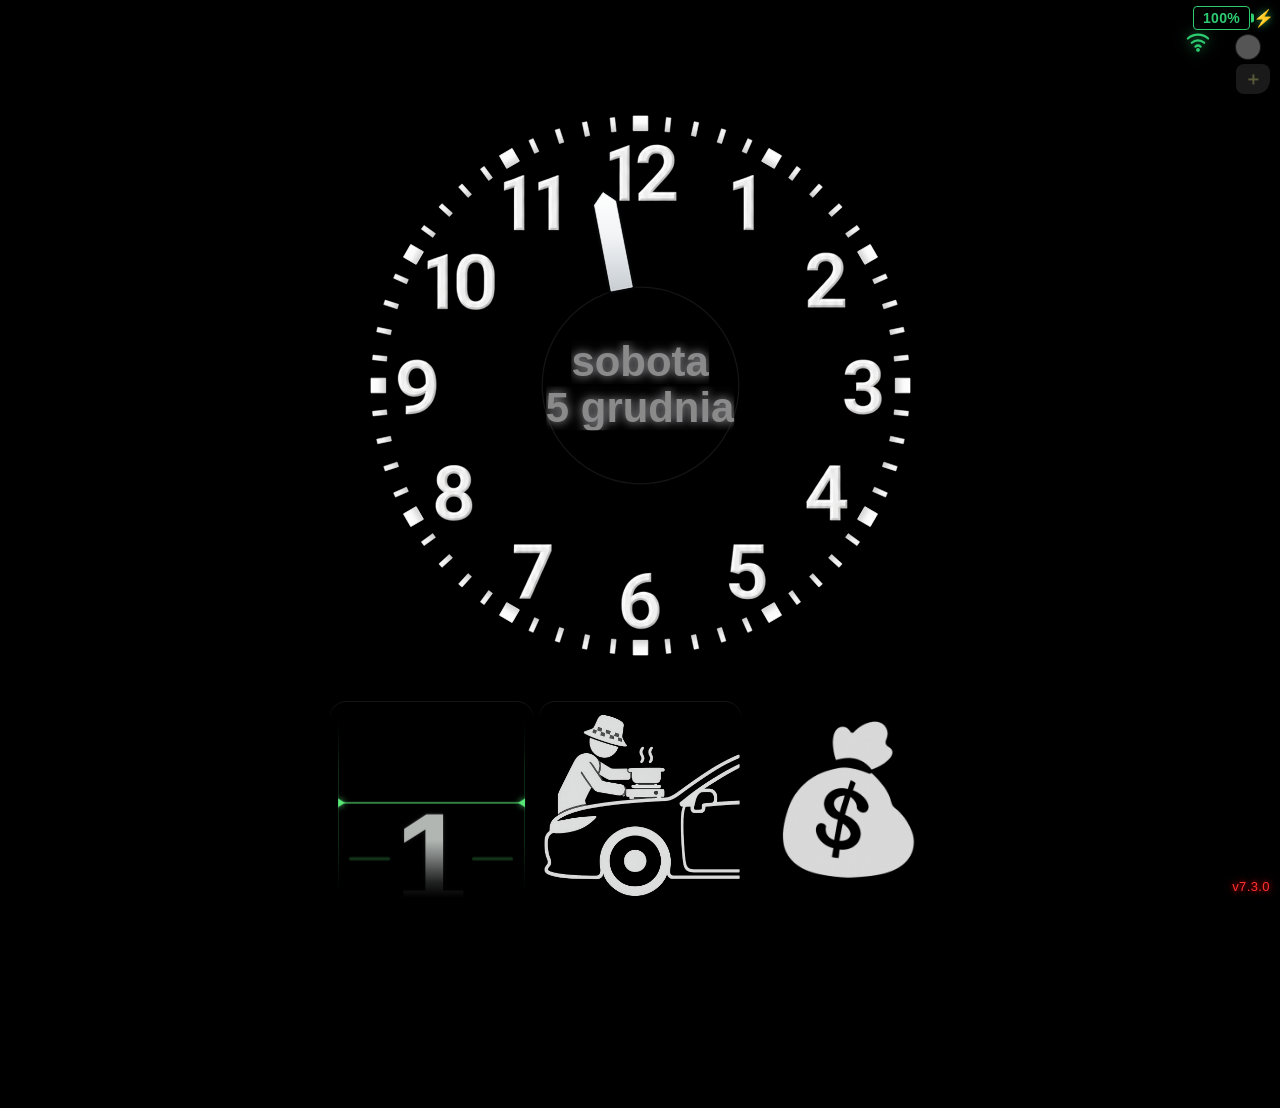
==== index.html @ d4f4380a "v7.3.0 add paired work-state bridge for Zapnij Pasy" ====
<!DOCTYPE html>
<html lang="pl">
<head>
  <meta charset="UTF-8" />
  <meta name="viewport" content="width=device-width, initial-scale=1.0, maximum-scale=1.0, user-scalable=no" />
  <title>Tarcza czasu pracy</title>
<!-- v7.3.0: based on a previously developed v:1.28 version created by another AI. -->

  <!-- PWA -->
  <link rel="manifest" href="manifest.json">
  <meta name="theme-color" content="#000000">
  <meta name="mobile-web-app-capable" content="yes">
  <meta name="apple-mobile-web-app-capable" content="yes">
  <meta name="apple-mobile-web-app-status-bar-style" content="black-translucent">
  <meta name="apple-mobile-web-app-title" content="Tarcza">
  <link rel="icon" type="image/png" sizes="192x192" href="icon-192.png">
  <link rel="icon" type="image/png" sizes="512x512" href="icon-512.png">
  <link rel="apple-touch-icon" href="icon-192.png">

  <style>
    :root{
      --bg:#000000;
      --dot:#d7d7d7;
      --dot-big:#ececec;
      --txt:#f4f4f4;
      --version:#6f6f6f;

      --hand-hour:#e8e8e8;
      --hand-minute:#b9b9b9;
      --hand-outline:rgba(0,0,0,.85);
      --dial-number:#8a8a8a;
      --dial-premium-top:#ffffff;
      --dial-premium-mid:#f1f3f5;
      --dial-premium-bottom:#c7cdd2;
      --dial-premium-edge:#fbfcfd;
      --dial-premium-shadow:rgba(0,0,0,.82);

      --work-green:#38c866;
      --no-exercise-red:#ff3838;
      --overtime-orange:#ff9a1f;
      --exercise:#e5871f;
      --break-cut:#000000;
      --forecast:#44df73;

      --btn-work-off-1:#0d3f18;
      --btn-work-off-2:#07250f;
      --btn-work-on-1:#2ac158;
      --btn-work-on-2:#17873a;
      --btn-work-over-1:#ffa335;
      --btn-work-over-2:#c96a0a;

      --btn-ex-off-1:#75410a;
      --btn-ex-off-2:#492805;
      --btn-ex-on-1:#ffaa3f;
      --btn-ex-on-2:#d87210;
      --btn-ex-alert-1:#d12727;
      --btn-ex-alert-2:#8f1717;
      --btn-ex-blink-1:#ff5a47;
      --btn-ex-blink-2:#cd2313;

      --btn-break-off-1:#72600b;
      --btn-break-off-2:#463a06;
      --btn-break-on-1:#ffe84d;
      --btn-break-on-2:#d7bc05;

      --btn-pot-off-1:#2a2a2a;
      --btn-pot-off-2:#1a1a1a;

      --btn-money-1:#f4d87a;
      --btn-money-2:#c9a03d;
      --btn-money-text:#5c3e08;

      --work-text-green:#0f431c;
      --work-text-orange:#4a2600;
      --exercise-text:#ffd39a;
      --exercise-text-alert:#ffd6d6;
      --break-text:#fff0a6;

      --red:#b11919;
      --red-dark:#5e0e0e;
      --ok:#188439;
      --ok-dark:#0f5f28;
    }

    *{ box-sizing:border-box; -webkit-tap-highlight-color:transparent; user-select:none; }
    button, .btn, .ok-btn, .cancel-btn, .delete-btn, .arrow-btn, .prov-btn, .prov-amount[data-prov], .counter-row[data-cnt], .note-sticker, .keypad button {
      touch-action: manipulation;
    }
    html,body{ margin:0; padding:0; width:100%; height:100%; background:#000; color:var(--txt); font-family:Arial, Helvetica, sans-serif; overflow:hidden; }
    body.uber-reminder-active{ background:#ff1010; }
    body{ display:flex; align-items:center; justify-content:center; }

    .app{
      width:100%; height:100%;
      display:flex; flex-direction:column;
      align-items:center; justify-content:space-between;
      padding:6px 8px 30px;
      gap:6px; position:relative; background:#000;
    }
    .app.uber-reminder-active{
      background:#ff1010;
    }

    .notes-bar{
      width:100%; height:64px; min-height:64px; max-height:64px;
      flex:0 0 64px;
      display:grid;
      grid-template-columns:repeat(auto-fill, var(--note-size, 68px));
      grid-auto-rows:minmax(calc(var(--note-size, 60px) * 1.1), max-content);
      align-items:start; align-content:start; justify-content:start;
      gap:2px;
      padding:4px 6px 4px 0;
      overflow:visible;
      position:relative;
      z-index:10;
    }
    .notes-bar::before{
      content:'';
      grid-column:1;
      grid-row:1 / span 2;
      width:var(--note-size, 68px);
      min-height:calc((var(--note-size, 60px) * 2.2) + 2px);
      visibility:hidden;
      pointer-events:none;
    }
    .note-sticker{
      flex:0 0 auto;
      width:var(--note-size, 68px);
      height:calc(var(--note-size, 60px) * 1.1);
      padding:0 4px;
      border-radius:8px 8px 14px 8px;
      display:inline-flex; align-items:center; justify-content:center;
      font-size:calc(var(--note-size, 60px) * 0.5);
      font-weight:800;
      box-shadow:0 2px 4px rgba(0,0,0,.5);
      border:none; cursor:pointer;
      transition:opacity .2s, background .2s;
      user-select:none;
      -webkit-user-select:none;
      -webkit-touch-callout:none;
    }
    .note-sticker-body{
      width:100%;
      height:100%;
      display:flex;
      align-items:center;
      justify-content:center;
      pointer-events:none;
      color:inherit;
      font:inherit;
      line-height:1.04;
      border-radius:8px 8px 14px 8px;
      padding:0 4px;
      box-shadow:0 2px 4px rgba(0,0,0,.5);
      background:#e8dda0;
    }
    .note-sticker.note-postpone-warning,
    .note-sticker.note-postpone-committed,
    .note-sticker.note-postpone-fading{
      position:relative;
      z-index:80;
      -webkit-user-drag:none;
    }
    .note-sticker.note-postpone-warning .note-sticker-body{
      background:#ff2525;
      color:#fff;
      box-shadow:
        0 0 0 4px rgba(255,255,255,.55),
        0 0 22px rgba(255,0,0,.78),
        0 2px 4px rgba(0,0,0,.5);
    }
    .note-sticker.note-postpone-committed{
      touch-action:none;
    }
    .note-sticker.note-postpone-committed .note-sticker-body{
      background:#d8d8d8;
      color:#111;
      box-shadow:
        0 0 0 2px rgba(255,255,255,.42),
        0 0 18px rgba(255,255,255,.2),
        0 2px 4px rgba(0,0,0,.5);
      transition:background-color 3s ease, color 2.7s ease, box-shadow 3s ease, opacity 3s ease;
    }
    .note-sticker.note-postpone-fading .note-sticker-body{
      background:#000;
      color:rgba(0,0,0,0);
      box-shadow:none;
      opacity:0;
    }
    .note-tomorrow-text{
      width:100%;
      text-align:center;
      font-size:calc(var(--note-size, 60px) * .28);
      font-weight:1000;
      line-height:1.02;
      color:inherit;
      text-shadow:0 1px 0 rgba(255,255,255,.35);
    }
    .note-sticker.empty{
      width:34px;
      height:30px;
      background:#1a1a1a;
      color:#5a5a3a;
      font-size:18px;
    }
    .note-add-status{
      position:absolute;
      top:58px;
      right:2px;
      z-index:2;
      pointer-events:auto;
    }
    .note-sticker.filled{
      background:transparent;
      color:#3a2c00;
      box-shadow:none;
      padding:0;
      overflow:visible;
      touch-action:none;
      -webkit-user-drag:none;
    }
    .note-sticker.alarm-blink{
      color:#fff;
    }
    .note-sticker.alarm-blink .note-sticker-body{
      background:#ff3838;
      color:#fff;
    }
    .note-sticker.note-postpone-warning.alarm-blink .note-sticker-body{
      background:#ff2525;
      color:#fff;
      box-shadow:
        0 0 0 4px rgba(255,255,255,.55),
        0 0 22px rgba(255,0,0,.78),
        0 2px 4px rgba(0,0,0,.5);
    }
    .note-sticker.note-postpone-committed.alarm-blink .note-sticker-body{
      background:#d8d8d8;
      color:#111;
      box-shadow:
        0 0 0 2px rgba(255,255,255,.42),
        0 0 18px rgba(255,255,255,.2),
        0 2px 4px rgba(0,0,0,.5);
    }
    .note-sticker.note-postpone-fading.alarm-blink .note-sticker-body{
      background:#000;
      color:rgba(0,0,0,0);
      box-shadow:none;
      opacity:0;
    }
    .note-sticker:active{ transform:scale(.96); }
    .note-sticker.note-postpone-warning:active,
    .note-sticker.note-postpone-committed:active,
    .note-sticker.note-postpone-fading:active{
      transform:none;
    }
    .note-sticker.with-time{
      width:var(--note-size, 68px);
      height:calc(var(--note-size, 60px) * 1.342);
      flex-direction:column;
      justify-content:flex-start;
      gap:2px;
      padding:5px 4px 3px;
    }
    .note-sticker.filled.with-time{
      padding:0;
    }
    .note-sticker.with-time .note-sticker-body{
      flex-direction:column;
      justify-content:flex-start;
      gap:2px;
      padding:5px 4px 3px;
    }
    .note-icon-main{
      flex:0 0 auto;
      min-width:0;
      width:100%;
      margin-top:auto;
      margin-bottom:auto;
      text-align:center;
      overflow:hidden;
      text-overflow:clip;
      white-space:nowrap;
      line-height:1.04;
    }
    .note-time-mini{
      flex:0 0 auto;
      max-width:100%;
      margin-top:0;
      transform:translateY(1px);
      font-size:calc(var(--note-size, 60px) * 0.21);
      line-height:1;
      font-weight:900;
      color:#2c2100;
      background:rgba(255,255,255,.34);
      border-radius:5px;
      padding:2px 3px;
      font-variant-numeric:tabular-nums;
    }

    .clock-wrap{
      width:min(97vw, 67vh); aspect-ratio:1/1;
      position:relative; display:flex; align-items:center; justify-content:center;
      margin:8px 0;
      z-index:1;
      isolation:isolate;
      touch-action:none;
    }
    .clock-wrap::before{
      content:'';
      position:absolute;
      left:6.5217%;
      top:6.5217%;
      width:86.9565%;
      height:86.9565%;
      border-radius:50%;
      background:#000;
      pointer-events:none;
      z-index:0;
    }
    .weather-status-icon{
      position:absolute;
      top:calc(100% - clamp(20px, 5.2vw, 28px));
      right:clamp(2px, 2.4vw, 14px);
      width:clamp(55px, 14.3vw, 75px);
      height:clamp(55px, 14.3vw, 75px);
      border:none;
      border-radius:50%;
      padding:0;
      margin:0;
      display:flex;
      align-items:center;
      justify-content:center;
      background:#000;
      color:#d9e8ff;
      opacity:0;
      transform:scale(.94);
      filter:brightness(0) drop-shadow(0 0 0 rgba(0,0,0,0));
      pointer-events:none;
      z-index:22;
      transition:opacity 2.4s ease, transform 2.4s ease, filter 2.4s ease, color .22s ease;
      touch-action:manipulation;
      appearance:none;
      -webkit-appearance:none;
    }
    .weather-status-icon.visible{
      opacity:1;
      transform:scale(1);
      filter:brightness(1) drop-shadow(0 0 10px currentColor);
      pointer-events:auto;
    }
    .weather-status-icon svg{
      width:82%;
      height:82%;
      display:block;
      overflow:visible;
    }
    .weather-status-icon .weather-stroke{
      fill:none;
      stroke:currentColor;
      stroke-width:6;
      stroke-linecap:round;
      stroke-linejoin:round;
    }
    .weather-status-icon .weather-fill{
      fill:currentColor;
    }
    .weather-status-icon .weather-soft{
      opacity:.46;
    }
    .weather-status-icon .weather-label{
      font-size:54px;
      font-weight:1000;
      fill:currentColor;
      text-anchor:middle;
      dominant-baseline:middle;
      font-family:Arial, Helvetica, sans-serif;
    }
    .weather-status-icon.weather-sun{ color:#ffd447; }
    .weather-status-icon.weather-cloud{ color:#d8dde5; }
    .weather-status-icon.weather-rain{ color:#66c8ff; }
    .weather-status-icon.weather-drizzle{ color:#82d7ff; }
    .weather-status-icon.weather-thunder{ color:#ffd43b; }
    .weather-status-icon.weather-snow{ color:#f2fbff; }
    .weather-status-icon.weather-fog{ color:#bcc4cc; }
    .weather-status-icon.weather-unknown{ color:#9aa3ad; }
    .uber-reminder-zone{
      position:absolute;
      left:0;
      top:0;
      width:0;
      height:0;
      border:none;
      border-radius:12px;
      padding:0;
      margin:0;
      background:transparent;
      color:#fff;
      z-index:18;
      display:block;
      opacity:1;
      pointer-events:auto;
      touch-action:manipulation;
      overflow:visible;
      outline:none;
      appearance:none;
      -webkit-appearance:none;
    }
    .uber-reminder-zone.blocked{
      pointer-events:none;
    }
    .uber-reminder-zone[hidden]{
      display:none;
    }
    .uber-reminder-confirm-target{
      display:none;
      position:absolute;
      left:50%;
      top:50%;
      width:var(--uber-target-size, 96px);
      height:var(--uber-target-size, 96px);
      transform:translate(-50%,-50%);
      align-items:center;
      justify-content:center;
      border-radius:50%;
      overflow:hidden;
      pointer-events:none;
    }
    .uber-reminder-zone.arming .uber-reminder-confirm-target{
      display:flex;
    }
    .uber-reminder-letter{
      position:relative;
      z-index:1;
      font-size:calc(var(--uber-target-size, 96px) * .74);
      line-height:1;
      font-weight:1000;
      color:#fff;
      text-shadow:0 0 12px rgba(255,255,255,.8), 0 0 24px rgba(255,255,255,.38);
    }
    .uber-reminder-confirm-target::after{
      content:'';
      position:absolute;
      inset:0;
      z-index:2;
      background:conic-gradient(from -90deg, #000 0deg var(--uber-progress-angle, 0deg), transparent var(--uber-progress-angle, 0deg) 360deg);
      border-radius:50%;
      pointer-events:none;
    }
    .clock-svg{ width:100%; height:100%; display:block; overflow:visible; }
    .clock-svg-base{
      position:relative;
      z-index:1;
    }
    .clock-svg-intermediate{
      position:absolute;
      inset:0;
      pointer-events:none;
      z-index:15;
    }
    .clock-svg-barrier{
      position:absolute;
      inset:0;
      pointer-events:none;
      z-index:25;
    }
    /* The existing hand stays above the fixed hour numerals. */
    .clock-svg-overlay{
      position:absolute;
      inset:0;
      pointer-events:none;
      z-index:30;
    }
    .clock-center{
      position:absolute; inset:0;
      display:flex; align-items:center; justify-content:center;
      pointer-events:none;
      z-index:20;
    }
    .clock-face{ width:75%; height:75%; border-radius:50%; position:relative; container-type:inline-size; }
    .dial-original-numerals{
      position:absolute; left:50%; top:50%;
      width:87.5034%; height:87.5034%;
      transform:translate(-50%,-50%);
      object-fit:contain;
      pointer-events:none;
    }
    .dial-marker{
      fill:url(#dialMarkerSurface);
      stroke:#fff;
      stroke-linejoin:miter;
      shape-rendering:geometricPrecision;
    }
    .dial-marker-minute{ stroke-width:.35; }
    .dial-marker-hour{ stroke-width:.5; }
    @keyframes barrierLightBlink{
      0%,49.99%{ opacity:var(--barrier-light-on, .95); }
      50%,100%{ opacity:var(--barrier-light-off, .1); }
    }
    @keyframes countdownColonBlink{
      0%,49.99%{ opacity:1; }
      50%,100%{ opacity:.12; }
    }
    @keyframes countdownValueBlink{
      0%,49.99%{ opacity:1; }
      50%,100%{ opacity:0; }
    }

    .controls{
      width:min(96vw, 620px);
      display:grid; grid-template-columns:repeat(3, 1fr);
      grid-auto-rows:auto; column-gap:6px; row-gap:2px;
      align-items:end;
      position:relative;
    }
    .work-btn{ order:1; }
    .pot-btn{ order:2; }
    .money-btn{ order:3; }
    .exercise-btn{ order:4; }
    .break-btn{ order:5; }
    .coin-btn{ order:6; }
    .controls.results-ended .pot-btn{
      display:none;
    }
    .controls.results-ended .money-btn{
      grid-column:2 / span 2;
      grid-row:1;
      width:100%;
      aspect-ratio:2/1;
      align-self:end;
      overflow:visible;
      z-index:4;
      background:#000 !important;
      box-shadow:none;
    }
    /* Moduł 2 (ćwiczenia) wystaje w górę o połowę swojej wysokości - mieści 4 rzędy kół */
    .exercise-btn{
    /* v6.6.0: matches the size and baseline of the other top-row buttons. */
      aspect-ratio:1/1 !important;
      align-self:end;
    }
    .btn.driving-focus-fade-target,
    .date-work-start.driving-focus-fade-target{
      transition:opacity 5s ease, filter 5s ease, box-shadow 5s ease, background-color 5s ease, color 5s ease, text-shadow 5s ease;
    }
    .driving-focus-fade-target.driving-focus-instant-restore{
      transition:none !important;
    }
    .driving-focus-fade-target.driving-focus-faded{
      opacity:.025 !important;
      filter:brightness(0) saturate(0);
      box-shadow:none !important;
    }
    .date-work-start.driving-focus-faded{
      opacity:.02 !important;
      color:rgba(0,0,0,0);
      text-shadow:none;
    }
    .controls.results-ended.results-no-breaks .exercise-btn,
    .controls.results-ended.results-no-breaks .break-btn{
      opacity:.025 !important;
      filter:brightness(0) saturate(0);
      box-shadow:none !important;
      background:#000 !important;
      color:#000 !important;
      text-shadow:none !important;
    }

    @media (orientation: landscape) and (max-height:620px) and (pointer:coarse){
      .app{
        display:grid;
        grid-template-columns:auto minmax(0, 1.06fr) minmax(142px, 23vw);
        grid-template-rows:100%;
        align-items:center;
        justify-items:center;
        justify-content:stretch;
        gap:6px;
        padding:4px 6px;
      }
      .notes-bar{
        grid-column:3;
        grid-row:1;
        width:100%;
        height:100%;
        min-height:0;
        max-height:none;
        align-self:stretch;
        justify-self:stretch;
        display:flex;
        flex-direction:column;
        flex-wrap:nowrap;
        align-items:flex-start;
        align-content:flex-start;
        justify-content:flex-start;
        gap:4px;
        overflow-y:auto;
        overflow-x:hidden;
        padding:54px 6px 8px;
      }
      .notes-bar::before{
        display:none;
      }
      .notes-bar .note-sticker{
        flex:0 0 auto;
      }
      .clock-wrap{
        grid-column:2;
        grid-row:1;
        width:min(100%, calc(100vh - 8px));
        max-width:calc(100vh - 8px);
        margin:0;
        align-self:center;
        justify-self:center;
      }
      .controls{
        grid-column:1;
        grid-row:1;
        width:min(31vw, calc((100vh - 18px) * .66));
        min-width:160px;
        max-width:calc((100vh - 18px) * .66);
        align-self:center;
        justify-self:start;
        display:grid;
        grid-template-columns:repeat(2, minmax(0, 1fr));
        grid-auto-rows:auto;
        gap:5px;
        align-items:stretch;
      }
      .controls:not(.results-ended) .btn{
        width:100%;
        min-height:0;
        align-self:stretch;
      }
      .controls:not(.results-ended) .work-btn{ grid-column:1; grid-row:1; }
      .controls:not(.results-ended) .exercise-btn{ grid-column:1; grid-row:2; }
      .controls:not(.results-ended) .coin-btn{ grid-column:1; grid-row:3; }
      .controls:not(.results-ended) .pot-btn{ grid-column:2; grid-row:1; }
      .controls:not(.results-ended) .break-btn{ grid-column:2; grid-row:2; }
      .controls:not(.results-ended) .money-btn{ grid-column:2; grid-row:3; }
      .controls.results-ended{
        grid-template-columns:repeat(3, minmax(0, 1fr));
        grid-template-rows:repeat(3, minmax(0, 1fr));
        width:min(34vw, calc((100vh - 18px) * .86));
        max-width:calc((100vh - 18px) * .86);
        align-self:center;
        align-content:center;
      }
      .controls.results-ended .btn{
        min-height:0;
        width:100%;
      }
      .controls.results-ended .work-btn{
        grid-column:1;
        grid-row:3;
        align-self:end;
      }
      .controls.results-ended .money-btn{
        grid-column:1 / span 2;
        grid-row:1;
        align-self:start;
        justify-self:start;
        width:100%;
        transform:none;
      }
      .controls.results-ended .coin-btn{
        grid-column:1;
        grid-row:2;
        align-self:start;
        justify-self:start;
      }
      .controls.results-ended #moneyTop{
        position:absolute;
        left:0;
        right:0;
        bottom:0;
        height:100%;
      }
      .controls.results-ended #moneyBot{
        position:absolute;
        right:0;
        bottom:0;
        width:50%;
        height:50%;
        transform:translateY(calc(100% + 5px));
      }
      .controls.results-ended .post-work-verify{
        left:0;
        bottom:0;
        width:50%;
        height:50%;
        transform:translateY(calc(100% + 5px));
      }
      .controls.results-ended #moneyTop .money-cell-text{
        font-size:clamp(30px, 7.4vw, 58px);
      }
      .controls.results-ended #moneyTop .money-cell-text.money-digits-4{
        font-size:clamp(28px, 6.6vw, 52px);
      }
      .controls.results-ended .coin-cell-text{
        font-size:clamp(24px, 5.6vw, 38px);
      }
      .weather-status-icon{
        top:auto;
        right:clamp(-2px, 1.8vh, 10px);
        bottom:clamp(18px, 5.2vh, 30px);
        width:clamp(44px, 13vh, 65px);
        height:clamp(44px, 13vh, 65px);
      }
    }

    /* Data pod zegarem (zmiana 11) */
    .date-display{
      width:100%;
      text-align:center;
      font-size:clamp(24px, 6.4vw, 36px);
      font-weight:800;
      color:var(--dial-number);
      letter-spacing:.5px;
      padding:0;
      line-height:1;
      text-shadow:
        0 0 8px rgba(220,220,225,.55),
        0 0 16px rgba(200,200,210,.35),
        0 0 24px rgba(180,180,200,.2);
    }

    /* Wspólna grupa statusu baterii i Internetu */
    .battery-status-group{
      position:fixed;
      top:6px;
      right:8px;
      z-index:20;
      width:max-content;
      pointer-events:none;
    }
    .battery-indicator{
      position:relative;
      z-index:1;
      padding:3px 9px;
      border:1.5px solid #2ecc71;
      border-radius:4px;
      color:#2ecc71;
      font-size:14px;
      font-weight:800;
      letter-spacing:.3px;
      background:rgba(0,0,0,.4);
      min-width:48px;
      text-align:center;
      pointer-events:none;
      transition:transform .18s ease;
    }
    .battery-indicator.charging{
      transform:translateX(-22px);
    }
    .battery-indicator::after{
      content:'';
      position:absolute;
      top:50%;
      right:-5px;
      transform:translateY(-50%);
      width:3px; height:9px;
      background:#2ecc71;
      border-radius:0 2px 2px 0;
    }
    .battery-indicator::before{
      content:'\26A1';
      position:absolute;
      top:50%;
      right:-25px;
      transform:translateY(-50%);
      color:#2ecc71;
      font-size:17px;
      font-weight:900;
      line-height:1;
      opacity:0;
      text-shadow:0 0 8px rgba(46,204,113,.78);
      pointer-events:none;
    }
    .battery-indicator.charging::before{
      opacity:1;
    }
    .battery-indicator.low.charging::before{
      color:#2ecc71;
      text-shadow:0 0 8px rgba(46,204,113,.78);
    }
    .internet-indicator{
      position:absolute;
      top:100%;
      right:38px;
      z-index:0;
      width:28px;
      height:24px;
      color:#2ecc71;
      opacity:0;
      pointer-events:none;
      transition:opacity 8s ease, color .18s ease, filter .18s ease, transform .18s ease;
      filter:drop-shadow(0 0 7px rgba(46,204,113,.72));
    }
    .internet-indicator.battery-charging{
      transform:translateX(-22px);
    }
    .internet-indicator svg{
      display:block;
      width:100%;
      height:100%;
      overflow:visible;
    }
    .internet-indicator .wifi-line{
      fill:none;
      stroke:currentColor;
      stroke-width:2.8;
      stroke-linecap:round;
      stroke-linejoin:round;
    }
    .internet-indicator .wifi-dot{
      fill:currentColor;
    }
    .internet-indicator .wifi-cross{
      opacity:0;
      transition:opacity .14s ease;
    }
    .internet-indicator.checking{
      color:#6f6f6f;
      opacity:.38;
      filter:drop-shadow(0 0 4px rgba(255,255,255,.18));
    }
    .internet-indicator.online{
      color:#2ecc71;
      opacity:1;
      filter:drop-shadow(0 0 7px rgba(46,204,113,.72));
    }
    .internet-indicator.online.faded{
      opacity:0;
      color:#050505;
      filter:drop-shadow(0 0 0 rgba(0,0,0,0));
    }
    .internet-indicator.offline{
      color:#ff3838;
      opacity:1;
      filter:drop-shadow(0 0 8px rgba(255,56,56,.86));
      transition:opacity .12s ease, color .12s ease, filter .12s ease, transform .18s ease;
    }
    .internet-indicator.offline .wifi-cross{
      opacity:1;
    }
    .auto-sync-indicator{
      --auto-sync-scheduled-orange:#ff7a00;
      --auto-sync-progress-angle:0deg;
      --auto-sync-retry-angle:360deg;
      position:fixed;
      top:35px;
      right:20px;
      z-index:90;
      width:24px;
      height:24px;
      border-radius:50%;
      background:#555;
      box-shadow:0 0 0 1px rgba(255,255,255,.1), 0 0 8px rgba(0,0,0,.65);
      border:none;
      padding:0;
      cursor:pointer;
      display:flex;
      align-items:center;
      justify-content:center;
      color:#dff8ff;
      font-size:18px;
      line-height:1;
      opacity:1;
      transition:opacity 4s ease, background-color 4s ease, box-shadow 4s ease;
    }
    .auto-sync-indicator.on{
      background:#2ecc71;
      box-shadow:0 0 0 1px rgba(46,204,113,.35), 0 0 14px rgba(46,204,113,.55);
    }
    .auto-sync-indicator.on.green-faded{
      opacity:.06;
      background:#020402;
      box-shadow:none;
    }
    .auto-sync-indicator.checking{
      opacity:1;
      background:#f4d03f;
      animation:autoSyncBlink .7s infinite alternate;
    }
    .auto-sync-indicator.scheduled{
      opacity:1;
      background-color:var(--auto-sync-scheduled-orange);
      background:
        conic-gradient(
          from -90deg,
          #000 0deg var(--auto-sync-progress-angle),
          var(--auto-sync-scheduled-orange) var(--auto-sync-progress-angle) 360deg
        );
      box-shadow:
        0 0 0 1px rgba(255,154,31,.55),
        0 0 12px rgba(255,122,0,.95),
        0 0 24px rgba(255,122,0,.68);
    }
    .auto-sync-indicator.downloading{
      opacity:1;
      background:#ff3333;
      animation:autoSyncBlink .45s infinite alternate;
    }
    .auto-sync-indicator.applied{
      opacity:1;
      background:#e02020;
      width:26px;
      height:26px;
      box-shadow:0 0 0 1px rgba(255,80,80,.35), 0 0 10px rgba(255,0,0,.7);
    }
    .auto-sync-indicator.frozen{
      opacity:1;
      width:34px;
      height:34px;
      background:transparent;
      box-shadow:none;
      font-size:30px;
      text-shadow:0 0 8px rgba(120,220,255,.95), 0 0 14px rgba(255,255,255,.4);
    }
    .auto-sync-mini-spinner,
    .auto-sync-retry-countdown{
      position:absolute;
      right:-8px;
      bottom:-5px;
      width:16px;
      height:16px;
      border-radius:50%;
      pointer-events:none;
    }
    .auto-sync-mini-spinner{
      border:2px solid rgba(255,255,255,.22);
      border-top-color:#fff;
      border-right-color:#fff;
      box-shadow:0 0 8px rgba(255,255,255,.45);
      animation:autoSyncMiniSpin .72s linear infinite;
    }
    .auto-sync-retry-countdown{
      background:
        conic-gradient(
          from -90deg,
          #ff7a00 0deg var(--auto-sync-retry-angle),
          rgba(0,0,0,.88) var(--auto-sync-retry-angle) 360deg
        );
      box-shadow:0 0 0 1px rgba(255,154,31,.55), 0 0 8px rgba(255,122,0,.85);
    }
    .auto-sync-retry-countdown::after{
      content:'';
      position:absolute;
      inset:4px;
      border-radius:50%;
      background:#050505;
    }
    .auto-sync-retry-label{
      position:absolute;
      left:50%;
      bottom:-18px;
      transform:translateX(-50%);
      color:#ffb35c;
      font-size:8px;
      font-weight:900;
      line-height:1;
      text-shadow:0 0 6px rgba(255,122,0,.9);
      white-space:nowrap;
      pointer-events:none;
    }
    @keyframes autoSyncMiniSpin{
      to{ transform:rotate(360deg); }
    }
    @keyframes autoSyncBlink{
      from{ opacity:.35; transform:scale(.9); }
      to{ opacity:1; transform:scale(1.18); }
    }
    .battery-indicator.low{
      color:#ff3838;
      border-color:#ff3838;
    }
    .battery-indicator.low::after{
      background:#ff3838;
    }
    .btn{
      position:relative; border:none; border-radius:16px;
      aspect-ratio:1/1; min-height:84px;
      box-shadow: inset 0 1px 0 rgba(255,255,255,.08),
                  inset 0 -12px 16px rgba(0,0,0,.34),
                  0 0 0 1px rgba(0,0,0,.55);
      color:#fff; overflow:hidden;
      appearance:none; -webkit-appearance:none; background:#111;
    }
    .btn:active{ transform:scale(.985); }
    .btn.empty-slot{ background:#0a0a0a; box-shadow:inset 0 0 0 1px #1a1a1a; pointer-events:none; opacity:.3; }
    .early-month-module{
      position:absolute;
      left:calc((100% - 12px) / 3 + 6px);
      top:0;
      width:calc(((100% - 12px) / 3) * 2 + 6px);
      height:100%;
      z-index:12;
      display:flex;
      flex-direction:column;
      overflow:hidden;
      border:none;
      border-radius:18px;
      padding:0;
      background:#000;
      color:#f5f5f5;
      box-shadow:inset 0 0 0 1px rgba(255,255,255,.05), 0 0 28px rgba(255,216,72,.16);
      opacity:0;
      pointer-events:none;
      transform:scale(.985);
      transition:opacity .9s ease, transform .9s ease, box-shadow .9s ease;
    }
    .early-month-module.visible{
      opacity:1;
      pointer-events:auto;
      transform:scale(1);
    }
    .early-month-module.fading{
      opacity:0;
      pointer-events:none;
      transform:scale(.985);
      box-shadow:none;
    }
    .early-month-content{
      flex:1 1 auto;
      min-height:0;
      display:flex;
      flex-direction:column;
      align-items:center;
      justify-content:center;
      gap:4px;
      padding:10px 8px 8px;
      text-align:center;
    }
    .early-month-icon{
      font-size:clamp(48px, 18vw, 96px);
      line-height:1;
      filter:drop-shadow(0 0 10px rgba(255,216,72,.34));
    }
    .early-month-days{
      font-size:clamp(34px, 12vw, 72px);
      line-height:.95;
      font-weight:1000;
      color:#ffdc4c;
      text-shadow:0 0 10px rgba(255,216,72,.48), 0 0 20px rgba(255,180,0,.22);
      font-variant-numeric:tabular-nums;
    }
    .early-month-title{
      font-size:clamp(18px, 5.2vw, 32px);
      line-height:1.08;
      font-weight:1000;
      letter-spacing:.4px;
      text-transform:uppercase;
      color:#f2f2f2;
      text-shadow:0 0 10px rgba(255,255,255,.22);
    }
    .early-month-subtitle{
      max-width:96%;
      font-size:clamp(13px, 3.4vw, 20px);
      line-height:1.15;
      font-weight:850;
      color:#a6a6a6;
      overflow-wrap:anywhere;
    }
    .early-month-actions{
      flex:0 0 38%;
      min-height:86px;
      display:grid;
      grid-template-columns:1fr 1fr;
      gap:0;
      border-top:1px solid rgba(255,255,255,.08);
    }
    .early-month-action{
      border:none;
      border-radius:0;
      padding:6px 5px;
      color:#fff;
      font-size:clamp(14px, 4vw, 24px);
      line-height:1.08;
      font-weight:1000;
      letter-spacing:.2px;
      text-transform:uppercase;
      display:flex;
      align-items:center;
      justify-content:center;
      text-align:center;
      white-space:normal;
      appearance:none;
      -webkit-appearance:none;
    }
    .early-month-action.create{
      background:linear-gradient(180deg,#16933e,#07591f);
      box-shadow:inset 0 1px 0 rgba(255,255,255,.16), inset 0 -14px 18px rgba(0,0,0,.28);
    }
    .early-month-action.tomorrow{
      background:linear-gradient(180deg,#c91d1d,#7f0e0e);
      box-shadow:inset 0 1px 0 rgba(255,255,255,.14), inset 0 -14px 18px rgba(0,0,0,.3);
    }
    .early-month-module.busy .early-month-action{
      filter:brightness(.55);
      pointer-events:none;
    }
    .early-month-module.success{
      box-shadow:inset 0 0 0 1px rgba(70,255,126,.22), 0 0 28px rgba(46,204,113,.24);
    }
    .early-month-module.error{
      box-shadow:inset 0 0 0 1px rgba(255,70,70,.28), 0 0 28px rgba(255,20,20,.22);
    }
    @media (orientation: landscape) and (max-height:620px) and (pointer:coarse){
      .early-month-module{ display:none !important; }
    }

    /* === v1.12: long-press progress ring === */
    .btn .lp-ring{
      position:absolute; inset:0;
      border-radius:16px;
      pointer-events:none;
      z-index:6;
      opacity:0;
      box-shadow:inset 0 0 0 0 rgba(255,255,255,0.85);
      transition:opacity .15s ease;
    }
    .btn.lp-active .lp-ring{
      opacity:1;
      animation:lpFill 3s linear forwards;
    }
    @keyframes lpFill{
      0%   { box-shadow:inset 0 0 0 0px rgba(80,200,255,0.0); }
      30%  { box-shadow:inset 0 0 0 3px rgba(80,200,255,0.55); }
      60%  { box-shadow:inset 0 0 0 5px rgba(120,220,255,0.75); }
      100% { box-shadow:inset 0 0 0 8px rgba(255,255,255,0.95); }
    }
    .hold-warning-shake{
      animation:holdWarningShake .18s linear infinite;
      will-change:transform;
    }
    @keyframes holdWarningShake{
      0%   { transform:translate3d(0,0,0) rotate(0deg); }
      12%  { transform:translate3d(-3px,2px,0) rotate(-.35deg); }
      24%  { transform:translate3d(3px,-2px,0) rotate(.35deg); }
      36%  { transform:translate3d(-2px,-3px,0) rotate(-.25deg); }
      48%  { transform:translate3d(2px,3px,0) rotate(.25deg); }
      60%  { transform:translate3d(-3px,0,0) rotate(-.3deg); }
      72%  { transform:translate3d(3px,1px,0) rotate(.3deg); }
      84%  { transform:translate3d(-1px,3px,0) rotate(-.2deg); }
      100% { transform:translate3d(0,0,0) rotate(0deg); }
    }

    /* === v1.12: edit-mini przekształcony w nieklikalną etykietę "✎ 3s" === */
    .edit-hint{
      position:absolute; top:6px; right:6px;
      font-size:11px; font-weight:800;
      color:rgba(255,255,255,.55);
      background:rgba(0,0,0,.28);
      padding:2px 6px;
      border-radius:6px;
      z-index:5;
      pointer-events:none;
      letter-spacing:.5px;
    }

    /* === v1.12: przycisk START/STOP - podział pionowy === */
    .work-split{
      position:absolute; inset:0;
      display:block;
      z-index:2;
      pointer-events:none;
    }
    .work-left{
      display:none;
    }
    .work-time-top{
      position:absolute;
      top:7px;
      left:8px;
      z-index:3;
      font-size:clamp(16px, 4.2vw, 22px);
      font-weight:900;
      color:rgba(255,255,255,.95);
      letter-spacing:-.5px;
      text-shadow:0 1px 0 rgba(0,0,0,.3);
    }
    .work-time-bot{
      position:absolute;
      top:7px;
      right:8px;
      z-index:3;
      font-size:clamp(16px, 4.2vw, 22px);
      font-weight:900;
      color:rgba(255,255,255,.85);
      letter-spacing:-.5px;
      text-align:right;
    }
    .work-icon-row{
      display:none;
    }
    /* Rolka odhaczająca godziny */
    .work-right{
      position:absolute;
      inset:0;
      padding:0;
    }
    .work-roller{
      position:absolute;
      top:50%; left:4%; right:4%;
      transform:translateY(-50%);
      height:94%;
      z-index:1;
      background:rgba(0,0,0,.55);
      border-radius:8px;
      box-shadow:inset 0 0 0 1px rgba(56,200,102,.22),
                 inset 0 0 10px rgba(0,0,0,.7);
      overflow:hidden;
      -webkit-mask-image:linear-gradient(180deg,
        transparent 0%,
        rgba(0,0,0,.08) 9%,
        rgba(0,0,0,.48) 22%,
        black 32%, black 70%,
        rgba(0,0,0,.72) 78%,
        rgba(0,0,0,.18) 92%,
        transparent 100%);
      mask-image:linear-gradient(180deg,
        transparent 0%,
        rgba(0,0,0,.08) 9%,
        rgba(0,0,0,.48) 22%,
        black 32%, black 70%,
        rgba(0,0,0,.72) 78%,
        rgba(0,0,0,.18) 92%,
        transparent 100%);
    }
    .work-roller-inner{
      display:flex; flex-direction:column;
      align-items:center;
      position:absolute;
      top:0; left:0; right:0;
      transition:transform 0.6s ease;
      will-change:transform;
    }
    .work-roller-digit{
      width:100%;
      flex:0 0 auto;
      display:flex; align-items:center; justify-content:center;
      font-weight:900;
      color:rgba(226,232,228,.78);
      text-shadow:0 1px 0 rgba(0,0,0,.72), 0 0 5px rgba(255,255,255,.12);
      border-bottom:2.5px solid rgba(88,232,120,.55);
      box-sizing:border-box;
      position:relative;
      /* font-size i height ustawia JS dynamicznie */
    }
    .work-roller-digit:first-child{
      border-top:2.5px solid rgba(88,232,120,.55);
    }
    .work-roller-digit.is-past{
      color:rgba(93,101,96,.72);
      text-shadow:0 1px 0 rgba(0,0,0,.72);
    }
    .work-roller-digit.is-current{
      color:rgba(132,202,151,.84);
      text-shadow:0 1px 0 rgba(0,0,0,.62), 0 0 2px rgba(56,200,102,.14);
    }
    .work-roller-digit.is-future{
      color:rgba(226,232,228,.78);
      text-shadow:0 1px 0 rgba(0,0,0,.72), 0 0 5px rgba(255,255,255,.12);
    }
    #workBtn .work-roller-digit-label{
      position:absolute;
      inset:0;
      display:flex;
      align-items:center;
      justify-content:center;
      color:inherit;
      text-shadow:inherit;
      pointer-events:none;
    }
    #workBtn .work-roller-digit-label-elapsed{
      color:var(--work-green);
      text-shadow:0 1px 0 rgba(0,0,0,.55), 0 0 8px rgba(56,200,102,.34);
      clip-path:inset(0 0 100% 0);
      -webkit-clip-path:inset(0 0 100% 0);
      opacity:0;
      transition:clip-path .6s ease, -webkit-clip-path .6s ease;
    }
    #workBtn .work-roller-digit.is-current .work-roller-digit-label-elapsed{
      opacity:1;
    }
    #workBtn .work-roller-digit::before,
    #workBtn .work-roller-digit::after{
      content:'';
      position:absolute;
      top:50%;
      transform:translateY(-50%);
      width:22%;
      height:3px;
      border-radius:3px;
      background:rgba(88,232,120,.46);
      box-shadow:0 0 2px rgba(88,232,120,.24);
      opacity:.72;
      pointer-events:none;
    }
    #workBtn .work-roller-digit::before{ left:6%; }
    #workBtn .work-roller-digit::after{ right:6%; }
    /* znaczniki na środku rolki - lewy i prawy */
    .work-roller-mark-left,
    .work-roller-mark-right{
      position:absolute;
      top:50%;
      transform:translateY(-50%);
      width:0; height:0;
      border-style:solid;
      z-index:10;
      pointer-events:none;
      filter:drop-shadow(0 0 3px rgba(88,232,120,.85));
    }
    .work-roller-mark-left{
      left:-1px;
      border-width:5px 0 5px 8px;
      border-color:transparent transparent transparent #58e878;
    }
    .work-roller-mark-right{
      right:-1px;
      border-width:5px 8px 5px 0;
      border-color:transparent #58e878 transparent transparent;
    }
    #workBtn.overtime .work-roller{
      box-shadow:inset 0 0 0 1px rgba(255,154,31,.24),
                 inset 0 0 10px rgba(0,0,0,.7);
    }

    /* === v1.12: przycisk obrotów - dwa banknoty (góra/dół) === */
    .money-btn{
      background:#000;
      padding:0;
      overflow:hidden;
      border-radius:0;
    }
    /* Pełnoekranowy worek pieniędzy gdy brak kwot - znika gdy są banknoty */
    .money-empty-bag{
      position:absolute;
      inset:0;
      z-index:3;
      display:flex; align-items:center; justify-content:center;
      font-size:clamp(70px, 18vw, 130px);
      line-height:1;
      pointer-events:none;
      opacity:.85;
    }
    .money-bag-img{
      max-width:86%;
      max-height:86%;
      object-fit:contain;
      display:block;
    }
    .money-btn.counter-start-warning{
      box-shadow:
        0 0 0 2px rgba(255,48,48,.86),
        0 0 18px rgba(255,0,0,.95),
        0 0 34px rgba(255,0,0,.68),
        inset 0 0 22px rgba(255,0,0,.32) !important;
    }
    .money-btn.counter-start-warning .money-empty-bag{
      opacity:1;
      background:
        radial-gradient(circle at 50% 35%, rgba(255,34,34,.34), transparent 48%),
        radial-gradient(circle at 50% 50%, rgba(0,0,0,.32), transparent 62%);
    }
    .money-counter-warning-img{
      max-width:88%;
      max-height:88%;
      object-fit:contain;
      filter:
        drop-shadow(0 0 8px rgba(255,50,50,.95))
        drop-shadow(0 0 18px rgba(255,0,0,.7));
    }
    .money-counter-warning-fallback{
      display:none;
      font-size:clamp(70px, 18vw, 130px);
      text-shadow:
        0 0 10px rgba(255,60,60,.9),
        0 0 24px rgba(255,0,0,.65);
    }
    .money-empty-bag.hidden{ display:none; }
    .money-split{
      position:absolute; inset:0;
      display:grid;
      grid-template-rows:1fr 1fr;
      gap:0;
      z-index:2;
      pointer-events:none;
    }
    .money-cell{
      position:relative;
      display:flex; align-items:center; justify-content:center;
      background-color:#000;
      background-size:contain;
      background-position:center;
      background-repeat:no-repeat;
      overflow:hidden;
      border-radius:0;
    }
    .money-cell.empty{
      background-image:none !important;
    }
    .money-cell-text{
      display:inline-block;
      width:auto;
      font-size:clamp(28px, 9vw, 48px);
      font-weight:900;
      text-align:center;
      line-height:1;
      padding:0;
      font-variant-numeric:tabular-nums;
      white-space:nowrap;
      /* offsety: --note-tx ustawia per-banknot (poziomo), górny dodatkowo dostaje shift w lewo */
      transform:translate(calc(var(--note-tx, 0%) + var(--row-shift, 0%)), var(--note-ty, 0%));
    }
    /* Kolory liczb - rozjaśnione, w odcieniu banknotu, z delikatną poświatą */
    .money-cell.note-50  .money-cell-text{
      color:#3870c8;          /* 50zł niebieski - jaśniejszy granatowy */
      text-shadow:0 0 6px rgba(0,30,90,.6), 0 1px 1px rgba(255,255,255,.3);
    }
    .money-cell.note-100 .money-cell-text{
      color:#1a8a3a;          /* 100zł zielony - intensywna zieleń */
      text-shadow:0 0 6px rgba(0,40,15,.6), 0 1px 1px rgba(255,255,255,.3);
    }
    .money-cell.note-200 .money-cell-text{
      color:#a87010;          /* 200zł złoty - jasny złoty/oker */
      text-shadow:0 0 6px rgba(60,30,0,.55), 0 1px 1px rgba(255,255,255,.3);
    }
    .money-cell.note-500 .money-cell-text{
      color:#7a3aaa;          /* 500zł fiolet - jasny fioletowy */
      text-shadow:0 0 6px rgba(40,0,60,.6), 0 1px 1px rgba(255,255,255,.3);
    }
    /* Per-banknot offsety (gdyby okienko obrazka nie było centralnie - korekta) */
    .money-cell.note-50  { --note-tx:0%; --note-ty:0%; }
    .money-cell.note-100 { --note-tx:0%; --note-ty:0%; }
    .money-cell.note-200 { --note-tx:0%; --note-ty:0%; }
    .money-cell.note-500 { --note-tx:0%; --note-ty:0%; }
    /* Punkt 2: górny banknot kwota w lewo, dolny banknot kwota w lewo */
    #moneyTop .money-cell-text { --row-shift:-35%; }
    #moneyTop.note-500 .money-cell-text{
      --row-shift:-24%;
      font-size:clamp(28px, 8.6vw, 46px);
    }
    #moneyTop.note-500 .money-cell-text.money-digits-4{
      --row-shift:-20%;
      font-size:clamp(24px, 7.6vw, 40px);
    }
    #moneyBot .money-cell-text { --row-shift:-20%; }
    .controls.results-ended .money-split{
      display:block;
      overflow:visible;
    }
    .controls.results-ended #moneyTop{
      position:absolute;
      left:0;
      right:0;
      bottom:50%;
      height:100%;
      z-index:4;
      overflow:visible;
    }
    .controls.results-ended #moneyTop .money-cell-text{
      --row-shift:-30%;
      font-size:clamp(44px, 15vw, 88px);
    }
    .controls.results-ended #moneyTop.note-500 .money-cell-text{
      --row-shift:-18%;
    }
    .controls.results-ended #moneyTop .money-cell-text.money-digits-4{
      font-size:clamp(38px, 12vw, 70px);
    }
    .controls.results-ended #moneyTop.note-500 .money-cell-text.money-digits-4{
      --row-shift:-16%;
      font-size:clamp(38px, 11.8vw, 68px);
    }
    .controls.results-ended #moneyBot{
      position:absolute;
      right:0;
      bottom:0;
      width:calc((100% - 6px) / 2);
      height:50%;
      display:flex;
      z-index:2;
    }
    .post-work-verify{
      display:none;
      position:absolute;
      left:0;
      bottom:0;
      width:calc((100% - 6px) / 2);
      height:50%;
      z-index:7;
      grid-template-columns:1fr 1fr;
      gap:3px;
      padding:4px;
      box-sizing:border-box;
      background:#000;
      border-radius:4px;
      pointer-events:auto;
      touch-action:manipulation;
    }
    .controls.results-ended .post-work-verify{
      display:grid;
    }
    .post-work-verify-cell{
      display:flex;
      align-items:center;
      justify-content:center;
      min-width:0;
      border-radius:5px;
      color:#5b5b5b;
      background:radial-gradient(circle at 50% 38%, rgba(255,255,255,.06), rgba(0,0,0,.96) 68%);
      box-shadow:inset 0 0 0 1px rgba(255,255,255,.08);
      transition:color .25s ease, box-shadow .25s ease, background .25s ease, opacity .25s ease;
    }
    .post-work-verify-icon{
      width:58%;
      height:58%;
      max-width:54px;
      max-height:54px;
      display:block;
      fill:none;
      stroke:currentColor;
      stroke-width:7;
      stroke-linecap:round;
      stroke-linejoin:round;
      filter:drop-shadow(0 0 5px rgba(255,255,255,.06));
    }
    .post-work-verify-cell.state-busy{
      color:#ffd83d;
      background:radial-gradient(circle at 50% 38%, rgba(255,216,61,.2), rgba(0,0,0,.95) 72%);
      box-shadow:inset 0 0 0 1px rgba(255,216,61,.32), 0 0 15px rgba(255,216,61,.26);
      animation:postVerifyBusyPulse .72s ease-in-out infinite alternate;
    }
    .post-work-verify-cell.state-ok{
      color:#32f06b;
      background:radial-gradient(circle at 50% 38%, rgba(50,240,107,.16), rgba(0,0,0,.96) 70%);
      box-shadow:inset 0 0 0 1px rgba(50,240,107,.28), 0 0 13px rgba(50,240,107,.22);
    }
    .post-work-verify-cell.state-error{
      color:#ff3535;
      background:radial-gradient(circle at 50% 38%, rgba(255,53,53,.19), rgba(0,0,0,.96) 70%);
      box-shadow:inset 0 0 0 1px rgba(255,53,53,.36), 0 0 16px rgba(255,53,53,.32);
    }
    @keyframes postVerifyBusyPulse{
      from{ opacity:.48; filter:brightness(.9); }
      to{ opacity:1; filter:brightness(1.24); }
    }
    .export-overwrite-guard{
      display:none;
      position:fixed;
      z-index:210;
      top:max(8px, env(safe-area-inset-top));
      left:50%;
      transform:translateX(-50%);
      width:min(92vw, 520px);
      padding:10px;
      border:1px solid rgba(255,216,61,.72);
      border-radius:7px;
      background:rgba(0,0,0,.96);
      box-shadow:0 0 20px rgba(255,216,61,.22);
      color:#fff;
      text-align:center;
      pointer-events:auto;
    }
    .export-overwrite-guard.visible{ display:block; }
    .export-overwrite-title{
      color:#ffd83d;
      font-size:clamp(15px, 4.3vw, 20px);
      line-height:1.12;
      font-weight:900;
    }
    .export-overwrite-amount{
      margin-top:5px;
      color:#fff;
      font-size:clamp(16px, 4.8vw, 23px);
      line-height:1.08;
      font-weight:900;
    }
    .export-overwrite-question{
      margin-top:5px;
      color:#d8d8d8;
      font-size:clamp(13px, 3.7vw, 17px);
      line-height:1.15;
      font-weight:700;
    }
    .export-overwrite-actions{
      display:grid;
      grid-template-columns:.8fr 1.15fr 1.35fr;
      gap:7px;
      margin-top:9px;
    }
    .export-overwrite-btn{
      min-height:45px;
      border:1px solid rgba(255,255,255,.16);
      border-radius:6px;
      color:#fff;
      font-size:clamp(14px, 4vw, 18px);
      line-height:1;
      font-weight:900;
    }
    .export-overwrite-btn.no{ background:#333; }
    .export-overwrite-btn.abandon{
      background:#5d1515;
      color:#ffd2d2;
    }
    .export-overwrite-btn.confirm{
      background:#826d0a;
      color:#fff7c8;
    }
    .export-overwrite-btn.confirm.armed{
      background:#c82020;
      color:#fff;
      border-color:#ff6262;
      box-shadow:0 0 14px rgba(255,42,42,.45);
    }
    .export-overwrite-btn:disabled{ opacity:.55; }
    @media (orientation:landscape) and (max-height:620px) and (pointer:coarse){
      .export-overwrite-guard{
        top:6px;
        right:6px;
        left:auto;
        transform:none;
        width:min(34vw, 360px);
        padding:7px;
      }
      .export-overwrite-title{ font-size:clamp(12px, 1.75vw, 17px); }
      .export-overwrite-amount{ font-size:clamp(13px, 2vw, 19px); }
      .export-overwrite-question{ font-size:clamp(11px, 1.45vw, 14px); }
      .export-overwrite-actions{ margin-top:6px; gap:5px; }
      .export-overwrite-btn{
        min-height:36px;
        font-size:clamp(12px, 1.5vw, 15px);
      }
    }

    /* moneta (przycisk dolny prawy) */
    .coin-btn{
      background:#000;
      padding:0;
      overflow:hidden;
      border-radius:0;
    }
    .coin-cell{
      position:absolute; inset:0;
      display:flex; align-items:center; justify-content:center;
      background-color:#000;
      background-size:contain;
      background-position:center;
      background-repeat:no-repeat;
      z-index:2;
      opacity:1;
      filter:none;
      transition:opacity 1.2s ease, filter 1.2s ease;
    }
    .coin-cell.empty{ background-image:none !important; }
    .coin-cell-text{
      font-size:clamp(27px, 7.6vw, 43px);
      font-weight:900;
      text-align:center;
      line-height:1;
      font-variant-numeric:tabular-nums;
      white-space:nowrap;
    }
    .coin-cell.coin-1 .coin-cell-text{
      color:#3a3a3a;
      text-shadow:0 0 3px rgba(255,255,255,.85);
    }
    .coin-cell.coin-2 .coin-cell-text{
      color:#5e3f08;
      text-shadow:0 0 3px rgba(255,255,255,.85);
    }
    .coin-cell.coin-5 .coin-cell-text{
      color:#3a2a06;
      text-shadow:0 0 3px rgba(255,255,255,.85);
    }
    .eye-reminder-layer{
      position:absolute;
      inset:0;
      z-index:4;
      display:flex;
      align-items:center;
      justify-content:center;
      background:#000;
      opacity:0;
      pointer-events:none;
      transition:opacity 1.45s ease;
    }
    .eye-reminder-img{
      width:92%;
      height:92%;
      object-fit:contain;
      filter:none;
    }
    .eye-reminder-fallback{
      display:none;
      font-size:clamp(58px, 16vw, 118px);
      line-height:1;
      color:#fff;
      text-shadow:none;
    }
    .coin-btn.eye-reminder-active,
    .coin-btn.eye-reminder-dismissing{
      background:#000 !important;
      box-shadow:none !important;
      outline:none !important;
    }
    .coin-btn.eye-reminder-active .coin-cell,
    .coin-btn.eye-reminder-dismissing .coin-cell{
      opacity:0;
      filter:brightness(0) saturate(0);
    }
    .coin-btn.eye-reminder-active .eye-reminder-layer{
      opacity:1;
      transition-delay:.7s;
    }
    .coin-btn.eye-reminder-dismissing .eye-reminder-layer{
      opacity:0;
      transition-delay:0s;
    }


    .zw-reminder-layer{
      position:absolute;
      inset:0;
      z-index:5;
      display:flex;
      align-items:center;
      justify-content:center;
      background:#000;
      opacity:0;
      pointer-events:none;
      transition:opacity .35s ease, filter .35s ease;
    }
    .zw-reminder-symbol{
      display:flex;
      align-items:center;
      justify-content:center;
      width:82%;
      height:82%;
      border-radius:50%;
      color:#f6f6f6;
      font-size:clamp(48px, 13.5vw, 92px);
      font-weight:1000;
      letter-spacing:.02em;
      line-height:1;
      background:radial-gradient(circle at 50% 45%, rgba(255,255,255,.2), rgba(255,255,255,.04) 38%, rgba(0,0,0,.92) 72%);
      border:2px solid rgba(255,255,255,.44);
      box-shadow:0 0 22px rgba(255,255,255,.24), inset 0 0 26px rgba(255,255,255,.08);
      text-shadow:0 0 10px rgba(255,255,255,.95), 0 0 22px rgba(255,255,255,.45);
    }
    .coin-btn.zw-reminder-active{
      background:#000 !important;
      box-shadow:0 0 18px rgba(255,255,255,.2) !important;
      outline:none !important;
      touch-action:none;
    }
    .coin-btn.zw-reminder-active .coin-cell{
      opacity:0;
      filter:brightness(0) saturate(0);
    }
    .coin-btn.zw-reminder-active .zw-reminder-layer{
      opacity:1;
    }
    .coin-btn.zw-reminder-active .zw-reminder-symbol{
      animation:zwReminderPulse 1s ease-in-out infinite;
    }
    .coin-btn.zw-reminder-active.reliable-pointer-pressed .zw-reminder-symbol{
      animation-play-state:paused;
      opacity:1;
      transform:scale(1.02);
      filter:brightness(1.8);
    }
    @keyframes zwReminderPulse{
      0%,100%{ transform:scale(.96); opacity:.52; filter:brightness(.75); }
      48%{ transform:scale(1.04); opacity:1; filter:brightness(1.75); }
    }
    .zw-session-layer{
      position:absolute;
      inset:0;
      z-index:7;
      display:flex;
      align-items:center;
      justify-content:center;
      background:#000;
      opacity:0;
      pointer-events:none;
      overflow:hidden;
      transition:opacity .3s ease, filter .75s ease;
      --zw-mode-color:#2dff80;
    }
    .zw-session-bars{
      position:absolute;
      inset:0;
      z-index:3;
      display:grid;
      grid-template-columns:33.334% 33.334% 33.334%;
      gap:0;
      opacity:1;
      filter:brightness(1);
    }
    .zw-session-bar{
      position:relative;
      overflow:hidden;
      background:transparent;
      border:0;
    }
    .zw-session-bar-fill{
      position:absolute;
      left:-1px;
      right:-1px;
      bottom:0;
      height:0%;
      background:linear-gradient(180deg, rgba(255,255,255,.38), var(--zw-mode-color));
      box-shadow:0 0 18px color-mix(in srgb, var(--zw-mode-color) 68%, transparent), inset 0 0 18px rgba(255,255,255,.16);
      transition:height .12s linear;
    }
    .zw-session-thumb,
    .zw-session-label{
      position:absolute;
      inset:0;
      margin:auto;
      z-index:2;
      display:flex;
      align-items:center;
      justify-content:center;
      opacity:0;
      transition:opacity .32s ease, transform .32s ease, filter .32s ease;
      font-weight:1000;
      line-height:1;
      text-shadow:0 0 14px rgba(0,0,0,.88), 0 0 26px rgba(255,255,255,.28);
    }
    .zw-session-thumb{
      width:94%;
      height:94%;
      font-size:clamp(88px, 27vw, 178px);
      line-height:.88;
      color:#071006;
      filter:drop-shadow(0 0 12px rgba(255,255,255,.42));
      transform:scale(.94);
    }
    .zw-session-label{
      font-size:clamp(44px, 13vw, 90px);
      color:var(--zw-mode-color);
      text-shadow:0 0 12px color-mix(in srgb, var(--zw-mode-color) 80%, transparent), 0 0 28px rgba(0,0,0,.9);
    }
    .coin-btn.zw-session-active,
    .coin-btn.zw-session-complete,
    .coin-btn.zw-session-redcheck{
      background:#000 !important;
      box-shadow:0 0 18px rgba(255,255,255,.18) !important;
      outline:none !important;
    }
    .coin-btn.zw-session-active .coin-cell,
    .coin-btn.zw-session-complete .coin-cell,
    .coin-btn.zw-session-redcheck .coin-cell{
      opacity:0;
      filter:brightness(0) saturate(0);
    }
    .coin-btn.zw-session-active .zw-session-layer,
    .coin-btn.zw-session-complete .zw-session-layer,
    .coin-btn.zw-session-redcheck .zw-session-layer{
      opacity:1;
    }
    .coin-btn.zw-session-active .zw-session-label{
      display:flex;
      align-items:center;
      justify-content:center;
      width:82%;
      height:82%;
      border-radius:50%;
      color:#f6f6f6;
      font-size:clamp(48px, 13.5vw, 92px);
      letter-spacing:.02em;
      background:radial-gradient(circle at 50% 45%, rgba(255,255,255,.2), rgba(255,255,255,.04) 38%, rgba(0,0,0,.92) 72%);
      border:2px solid rgba(255,255,255,.44);
      box-shadow:0 0 22px rgba(255,255,255,.24), inset 0 0 26px rgba(255,255,255,.08);
      text-shadow:0 0 10px rgba(255,255,255,.95), 0 0 22px rgba(255,255,255,.45);
      opacity:1;
      transform:scale(1);
    }
    .coin-btn.zw-session-complete .zw-session-bars{
      opacity:1;
      filter:brightness(1.15);
      animation:zwGreenCurtainReveal 1.2s ease .16s forwards;
    }
    .coin-btn.zw-session-complete .zw-session-thumb{
      opacity:1;
      transform:scale(1);
    }
    .coin-btn.zw-session-complete .zw-session-label{
      opacity:0;
    }
    @keyframes zwGreenCurtainReveal{
      0%{ opacity:1; filter:brightness(1.15); }
      100%{ opacity:0; filter:brightness(.72); }
    }
    .coin-btn.zw-session-redcheck .zw-session-bars{
      opacity:.18;
    }
    .coin-btn.zw-session-redcheck .zw-session-label{
      opacity:1;
      transform:scale(1);
    }
    .coin-btn.zw-session-fading .zw-session-layer{
      opacity:0;
      filter:brightness(0);
      transition:opacity 1.2s ease, filter 1.2s ease;
    }
    .coin-btn.zw-session-fading .zw-session-bars{
      opacity:0;
      animation:none;
    }
    .coin-btn.zw-session-fading .zw-session-thumb{
      opacity:1;
      transform:scale(1);
    }
    .coin-btn.eye-reminder-active.driving-focus-faded,
    .coin-btn.eye-reminder-dismissing.driving-focus-faded,
    .coin-btn.zw-reminder-active.driving-focus-faded,
    .coin-btn.zw-session-active.driving-focus-faded,
    .coin-btn.zw-session-complete.driving-focus-faded,
    .coin-btn.zw-session-redcheck.driving-focus-faded,
    .coin-btn.zw-session-fading.driving-focus-faded{
      opacity:1 !important;
      filter:none !important;
    }
    .overlay.zw-decision-overlay{
      align-items:center;
      justify-content:center;
      padding:max(16px, env(safe-area-inset-top)) max(14px, env(safe-area-inset-right)) max(16px, env(safe-area-inset-bottom)) max(14px, env(safe-area-inset-left));
      background:rgba(0,0,0,.72);
    }
    .zw-decision-panel{
      width:min(90vw, 390px);
      border-radius:16px;
      border:1px solid rgba(255,255,255,.2);
      background:radial-gradient(circle at 50% 12%, rgba(255,255,255,.12), rgba(0,0,0,.96) 58%);
      box-shadow:0 0 32px rgba(0,0,0,.75), inset 0 0 32px rgba(255,255,255,.05);
      padding:clamp(14px, 4vw, 22px);
      display:flex;
      flex-direction:column;
      gap:clamp(10px, 2.8vw, 16px);
    }
    .zw-decision-title{
      color:#fff;
      font-size:clamp(28px, 9vw, 46px);
      font-weight:1000;
      line-height:1;
      text-align:center;
      text-shadow:0 0 16px rgba(255,255,255,.48);
    }
    .zw-end-report{
      position:absolute;
      z-index:6;
      display:none;
      align-items:center;
      justify-content:center;
      pointer-events:none;
      border-radius:12px;
      border:1px solid rgba(255,255,255,.16);
      background:rgba(0,0,0,.62);
      color:rgba(255,255,255,.82);
      font-size:clamp(15px, 4vw, 24px);
      font-weight:900;
      line-height:1;
      letter-spacing:.01em;
      text-shadow:0 0 10px rgba(255,255,255,.28);
      box-shadow:0 0 14px rgba(0,0,0,.55), inset 0 0 12px rgba(255,255,255,.04);
    }
    .zw-end-report.visible{
      display:flex;
    }
    .overlay.zw-exercise-overlay{
      align-items:center;
      justify-content:center;
      padding:max(14px, env(safe-area-inset-top)) max(12px, env(safe-area-inset-right)) max(14px, env(safe-area-inset-bottom)) max(12px, env(safe-area-inset-left));
      background:rgba(0,0,0,.94);
    }
    .zw-exercise-panel{
      width:min(94vw, 520px);
      min-height:min(78dvh, 660px);
      display:flex;
      flex-direction:column;
      align-items:center;
      justify-content:center;
      gap:clamp(14px, 3.4vh, 28px);
      border-radius:18px;
      border:1px solid rgba(255,255,255,.18);
      background:radial-gradient(circle at 50% 24%, rgba(255,255,255,.1), rgba(0,0,0,.96) 58%);
      box-shadow:0 0 34px rgba(0,0,0,.7), inset 0 0 42px rgba(255,255,255,.05);
      padding:clamp(18px, 4vh, 34px) clamp(14px, 4vw, 28px);
      color:#fff;
      text-align:center;
    }
    .zw-exercise-symbol{
      width:clamp(128px, 42vw, 230px);
      aspect-ratio:1;
      border-radius:50%;
      display:flex;
      align-items:center;
      justify-content:center;
      font-size:clamp(58px, 18vw, 112px);
      font-weight:1000;
      line-height:1;
      letter-spacing:.02em;
      background:radial-gradient(circle at 50% 42%, rgba(255,255,255,.24), rgba(255,255,255,.08) 37%, rgba(0,0,0,.93) 75%);
      border:3px solid rgba(255,255,255,.5);
      color:#fff;
      text-shadow:0 0 12px rgba(255,255,255,.9), 0 0 34px rgba(255,255,255,.5);
      box-shadow:0 0 28px rgba(255,255,255,.2), inset 0 0 42px rgba(255,255,255,.08);
    }
    .zw-exercise-panel.zw-mode-green .zw-exercise-symbol{ border-color:rgba(45,255,128,.72); box-shadow:0 0 28px rgba(45,255,128,.24), inset 0 0 42px rgba(45,255,128,.1); }
    .zw-exercise-panel.zw-mode-yellow .zw-exercise-symbol{ border-color:rgba(255,225,80,.78); box-shadow:0 0 28px rgba(255,225,80,.28), inset 0 0 42px rgba(255,225,80,.1); }
    .zw-exercise-panel.zw-mode-red .zw-exercise-symbol{ border-color:rgba(255,58,58,.8); box-shadow:0 0 30px rgba(255,58,58,.32), inset 0 0 42px rgba(255,58,58,.1); }
    .zw-indicators{
      width:100%;
      display:grid;
      grid-template-columns:repeat(3, 1fr);
      gap:clamp(7px, 2vw, 14px);
    }
    .zw-indicator{
      min-height:clamp(58px, 12vh, 92px);
      border-radius:12px;
      display:flex;
      align-items:center;
      justify-content:center;
      position:relative;
      overflow:hidden;
      color:rgba(255,255,255,.7);
      background:rgba(255,255,255,.05);
      border:1px solid rgba(255,255,255,.14);
      font-size:clamp(24px, 8vw, 48px);
      font-weight:1000;
      line-height:1;
    }
    .zw-indicator-fill{
      position:absolute;
      inset:auto 0 0 0;
      height:var(--zw-fill,0%);
      background:linear-gradient(180deg, rgba(255,255,255,.35), rgba(255,255,255,.08));
      opacity:.8;
      transition:height .18s linear;
    }
    .zw-indicator-label{ position:relative; z-index:2; text-shadow:0 0 10px rgba(255,255,255,.6); }
    .zw-indicator.done{ color:#fff; border-color:rgba(255,255,255,.46); }
    .zw-indicator.active{ color:#fff; border-color:#fff; box-shadow:0 0 20px rgba(255,255,255,.34); }
    .zw-exercise-panel.zw-mode-green .zw-indicator.active{ box-shadow:0 0 24px rgba(45,255,128,.38); }
    .zw-exercise-panel.zw-mode-yellow .zw-indicator.active{ box-shadow:0 0 24px rgba(255,225,80,.42); }
    .zw-decisions{
      width:100%;
      display:grid;
      grid-template-columns:repeat(2, minmax(0,1fr));
      gap:clamp(8px, 2.4vw, 14px);
    }
    .zw-decision-btn{
      min-height:clamp(54px, 10vh, 82px);
      border-radius:12px;
      border:1px solid rgba(255,255,255,.22);
      color:#fff;
      font-size:clamp(21px, 6.2vw, 38px);
      font-weight:1000;
      background:#141414;
      box-shadow:0 0 18px rgba(0,0,0,.6);
    }
    .zw-decision-btn.ok{ background:linear-gradient(180deg,#0f7d36,#052912); }
    .zw-decision-btn.light{ background:linear-gradient(180deg,#e0bd26,#4a3702); color:#111; text-shadow:0 1px 0 rgba(255,255,255,.45); }
    .zw-decision-btn.stop{ background:linear-gradient(180deg,#9a1717,#240505); }
    .zw-decision-btn.later{ background:linear-gradient(180deg,#333,#060606); }
    .zw-decisions.hidden{ display:none; }
    .zw-red-check{
      font-size:clamp(24px, 8vw, 44px);
      font-weight:1000;
      letter-spacing:.04em;
      color:#ff4a4a;
      text-shadow:0 0 16px rgba(255,70,70,.8);
    }

/* === v1.12: garnek "spał" po wykorzystaniu === */
    .pot-btn.dimmed{
      opacity:.45;
    }

    /* === v1.12: Animacja END - czerwona fala zalewająca tarczę + napis + odliczanie === */
    .end-confirm-overlay{
      position:absolute; inset:0;
      display:flex; align-items:center; justify-content:center;
      z-index:50;
      pointer-events:auto;
      /* ograniczenie do okręgu tarczy zegara - środek (50%,50%), promień ~50% */
      clip-path:circle(50% at 50% 50%);
      -webkit-clip-path:circle(50% at 50% 50%);
      overflow:hidden;
      border-radius:50%;
    }
    .end-confirm-overlay.hidden{ display:none; }
    .end-wave{
      position:absolute;
      left:50%; top:50%;
      width:0; height:0;
      background:radial-gradient(circle,#ff2828 0%,#a80000 70%,#5e0000 100%);
      border-radius:50%;
      transform:translate(-50%,-50%);
      animation:endWaveExpand .55s ease-out forwards;
    }
    /* Wariant żółty dla resetu */
    .end-confirm-overlay.yellow .end-wave{
      background:radial-gradient(circle,#ffe040 0%,#d6a90a 70%,#7a5e00 100%);
    }
    .end-confirm-overlay.blue .end-wave{
      background:radial-gradient(circle,#bdf2ff 0%,#55c8f0 68%,#12769e 100%);
    }
    .end-confirm-overlay.yellow .end-confirm-counter,
    .end-confirm-overlay.yellow .end-confirm-title,
    .end-confirm-overlay.yellow .end-confirm-hint{
      color:#1c1400;
      text-shadow:0 1px 3px rgba(255,255,255,.5);
    }
    .end-confirm-overlay.blue .end-confirm-counter,
    .end-confirm-overlay.blue .end-confirm-title,
    .end-confirm-overlay.blue .end-confirm-hint{
      color:#05283a;
      text-shadow:0 1px 3px rgba(255,255,255,.62);
    }
    @keyframes endWaveExpand{
      0%   { width:0; height:0; opacity:.6; }
      100% { width:200%; height:200%; opacity:1; }
    }
    /* Punkt 5: zwijanie wstecz gdy minie czas bez kliknięcia */
    @keyframes endWaveCollapse{
      0%   { width:200%; height:200%; opacity:1; }
      100% { width:0; height:0; opacity:.4; }
    }
    .end-confirm-overlay.collapsing .end-wave{
      animation:endWaveCollapse .5s ease-in forwards !important;
    }
    .end-confirm-overlay.collapsing .end-confirm-content{
      animation:endTextFadeOut .25s ease-out forwards !important;
    }
    @keyframes endTextFadeOut{
      0% { opacity:1; }
      100% { opacity:0; }
    }
    .end-confirm-content{
      position:relative;
      z-index:51;
      display:flex;
      flex-direction:column;
      align-items:center;
      justify-content:center;
      text-align:center;
      color:#fff;
      opacity:0;
      animation:endTextFade .35s .35s forwards;
      padding:0 16px;
    }
    @keyframes endTextFade{ to{ opacity:1; } }
    .end-confirm-title{
      font-size:clamp(18px, 4.6vw, 26px);
      font-weight:900;
      letter-spacing:.5px;
      line-height:1.1;
      text-shadow:0 2px 6px rgba(0,0,0,.6);
      margin-bottom:8px;
    }
    .end-confirm-title .missing-counter-main{
      display:block;
      font-size:clamp(26px, 7.2vw, 44px);
      line-height:.94;
      letter-spacing:.2px;
      text-shadow:
        0 2px 4px rgba(0,0,0,.75),
        0 0 12px rgba(255,255,255,.24);
    }
    .end-confirm-title .missing-counter-question{
      display:block;
      margin-top:8px;
      font-size:clamp(18px, 5.1vw, 30px);
      line-height:1;
      text-shadow:0 2px 6px rgba(0,0,0,.7);
    }
    .end-confirm-counter{
      font-size:clamp(60px, 18vw, 110px);
      font-weight:900;
      line-height:1;
      text-shadow:0 4px 14px rgba(0,0,0,.7);
    }
    .end-confirm-hint{
      font-size:clamp(12px, 3vw, 15px);
      font-weight:700;
      color:rgba(255,230,230,.92);
      margin-top:6px;
    }
    .end-confirm-hint:empty{ display:none; }
    .end-confirm-choice{
      display:none;
    }
    .end-confirm-overlay.choice-mode .end-confirm-content{
      width:100%;
      height:100%;
      display:grid;
      grid-template-rows:30% 45% 25%;
      align-items:center;
      justify-items:center;
      padding:24px 34px 30px;
    }
    .end-confirm-overlay.choice-mode .end-confirm-title,
    .end-confirm-overlay.choice-mode .end-confirm-hint{ display:none; }
    .end-confirm-overlay.choice-mode.choice-title-mode .end-confirm-content{
      grid-template-rows:24% 22% 35% 19%;
      padding:24px 34px 30px;
    }
    .end-confirm-overlay.choice-mode.choice-title-mode .end-confirm-title{
      display:block;
      grid-row:1;
      align-self:end;
      margin:0;
    }
    .end-confirm-overlay.choice-mode.choice-title-mode .end-confirm-hint{ display:none; }
    .end-confirm-overlay.choice-mode.choice-title-mode .end-confirm-counter{
      grid-row:4;
    }
    .end-confirm-overlay.choice-mode.choice-title-mode .end-choice-btn.reset{
      grid-row:2;
      align-self:center;
      min-height:58px;
    }
    .end-confirm-overlay.choice-mode.choice-title-mode .end-choice-btn.continue{
      grid-row:3;
      align-self:center;
    }
    .end-confirm-overlay.choice-mode .end-confirm-choice{
      display:contents;
    }
    .end-confirm-overlay.choice-mode .end-confirm-counter{
      grid-row:3;
      align-self:end;
      font-size:clamp(42px, 12vw, 72px);
      margin:0;
    }
    .end-choice-btn{
      border:none;
      border-radius:10px;
      padding:10px 12px;
      font-size:clamp(14px, 3.6vw, 18px);
      font-weight:900;
      line-height:1.12;
      box-shadow:0 4px 14px rgba(0,0,0,.28), inset 0 0 0 2px rgba(0,0,0,.08);
    }
    .end-choice-btn.reset{
      grid-row:1;
      align-self:end;
      width:min(58vw, 190px);
      min-height:54px;
      color:#ffffff;
      background:#ff3333;
    }
    .end-choice-btn.continue{
      grid-row:2;
      align-self:center;
      width:min(76vw, 300px);
      min-height:112px;
      border-radius:12px;
      font-size:clamp(19px, 5vw, 27px);
      color:#0b4419;
      background:#9cff9c;
    }

    .work-btn{ background:#000000; }
    /* Punkt 3: wyszarzenie przycisku pracy podczas trwania przerwy */
    .btn.dimmed-during-break{
      opacity:.45;
      filter:grayscale(.7);
      transition:opacity .3s ease, filter .3s ease;
    }
    .money-btn.counter-start-warning.dimmed-during-break{
      opacity:.72;
      filter:grayscale(.25) brightness(.9);
    }
    .work-btn.on{
      background:#000000;
      box-shadow: inset 0 1px 0 rgba(255,255,255,.14),
                  inset 0 -12px 16px rgba(0,0,0,.24),
                  0 0 0 1px rgba(255,255,255,.12);
    }
    .work-btn.overtime{
      background:#000000;
      box-shadow: inset 0 1px 0 rgba(255,255,255,.14),
                  inset 0 -12px 16px rgba(0,0,0,.24),
                  0 0 0 1px rgba(255,255,255,.12);
    }

    .exercise-btn.flash{
      background:linear-gradient(180deg,var(--btn-ex-on-1),var(--btn-ex-on-2));
      box-shadow: inset 0 1px 0 rgba(255,255,255,.16),
                  inset 0 -12px 16px rgba(0,0,0,.2),
                  0 0 22px rgba(255,170,63,.45),
                  0 0 0 1px rgba(255,170,63,.45);
    }
    .exercise-btn.alert{
      background:linear-gradient(180deg,var(--btn-ex-alert-1),var(--btn-ex-alert-2));
      box-shadow: inset 0 1px 0 rgba(255,255,255,.10),
                  inset 0 -12px 16px rgba(0,0,0,.22),
                  0 0 18px rgba(209,39,39,.34),
                  0 0 0 1px rgba(209,39,39,.42);
    }
    .exercise-btn.blink{
      background:linear-gradient(180deg,var(--btn-ex-blink-1),var(--btn-ex-blink-2));
      box-shadow: inset 0 1px 0 rgba(255,255,255,.18),
                  inset 0 -12px 16px rgba(0,0,0,.18),
                  0 0 24px rgba(255,90,71,.52),
                  0 0 0 1px rgba(255,90,71,.52);
    }

    /* === Przerwa === */
    .break-btn{
      background:transparent;
      transition:background .25s ease;
    }
    .break-img{
      position:absolute; inset:0;
      width:100%; height:100%;
      object-fit:contain;
      z-index:1; pointer-events:none;
    }
    /* Obrazek "off" widoczny gdy nie ma przerwy. Obrazek "on" gdy trwa przerwa (klasa .on) */
    .break-img-off{ display:block; }
    .break-img-on{ display:none; }
    .break-btn.on .break-img-off{ display:none; }
    .break-btn.on .break-img-on{ display:block; }
    .break-top-zone, .break-bot-zone{
      position:absolute;
      left:5%; width:50%;
      height:33%;
      display:flex; align-items:center; justify-content:flex-start;
      font-size:clamp(18px,5vw,28px); font-weight:900;
      color:#1a1a1a; z-index:3; pointer-events:none;
      text-shadow:0 0 6px rgba(255,255,255,.85),0 1px 0 rgba(255,255,255,.6);
      font-variant-numeric:tabular-nums;
    }
    .break-top-zone{ top:0; }
    .break-bot-zone{ bottom:0; }
    /* Tło miga między szarym a żółtym - tylko gdy klasa .blink-bg jest aktywna */
    .break-btn.on{ background:transparent; }
    .break-btn.on.dimmed-during-break{
      opacity:1;
      filter:none;
    }
    .break-btn.on.blink-bg{
      background:#ffe84d;
      box-shadow:none;
    }

    /* === Garnek z obrazkiem === */
    .pot-btn{ background:linear-gradient(180deg,var(--btn-pot-off-1),var(--btn-pot-off-2)); }
    .pot-btn.done-alarm{ background:linear-gradient(180deg,#ff4b22,#e00000); box-shadow:inset 0 0 0 2px rgba(255,235,220,.5), inset 0 0 36px rgba(255,40,0,.45), 0 0 34px rgba(255,48,0,.85); }
    .pot-btn.done-alarm-off{ background:#000; box-shadow:none; }
    .pot-btn.pot-has-img{ background:#000 !important; }
    .pot-btn.pot-has-img.done-alarm{ background:linear-gradient(180deg,#ff4b22,#e00000) !important; }
    .pot-btn.pot-has-img.done-alarm-off{ background:#000 !important; box-shadow:none !important; }
    .pot-btn.pot-waiting{
      background:#000 !important;
      box-shadow:inset 0 0 0 1px rgba(255,42,42,.52), inset 0 0 28px rgba(255,0,0,.14), 0 0 32px rgba(255,0,0,.68);
    }
    .pot-btn.pot-final{
      background:#000 !important;
      box-shadow:inset 0 0 0 1px rgba(255,42,42,.22), 0 0 18px rgba(255,0,0,.24);
    }
    .pot-btn.pot-waiting .pot-img{
      opacity:.16;
    }
    .pot-btn.pot-final .pot-img{
      opacity:.56;
      filter:brightness(.82) saturate(.9);
    }
    .pot-radar{
      position:absolute; inset:0;
      border-radius:14px;
      z-index:4;
      pointer-events:none;
      opacity:0;
      background:
        radial-gradient(circle at center, rgba(255,40,40,.34) 0 4%, rgba(255,40,40,0) 17%),
        conic-gradient(from -10deg, rgba(255,0,0,0) 0deg 336deg, rgba(255,40,30,.12) 342deg, rgba(255,60,40,.88) 356deg, rgba(255,0,0,0) 360deg);
      filter:blur(.2px);
      mix-blend-mode:screen;
    }
    .pot-btn.pot-waiting .pot-radar{
      opacity:1;
      animation:potRadarSpin 2s linear infinite;
    }
    @keyframes potRadarSpin{ to{ transform:rotate(360deg); } }
    .pot-img{
      position:absolute; inset:0;
      width:100%; height:100%;
      object-fit:contain;
      z-index:3;        /* nad paskiem ognia, ale pod licznikiem */
      pointer-events:none;
    }
    /* Pasek ognia półprzezroczysty żeby nie zasłaniał obrazka */
    .pot-fire-bar{
      position:absolute; bottom:0; left:0; right:0;
      background:linear-gradient(0deg, rgba(255,28,0,.92), rgba(255,96,0,.82));
      border-radius:0 0 14px 14px;
      z-index:2; transition:height 0.8s linear;
      pointer-events:none;
    }
    /* Podczas alarmu (done-alarm/off) tło miga całym przyciskiem, obrazek tylko lekko zostaje widoczny. */
    .pot-btn.done-alarm .pot-img,
    .pot-btn.done-alarm-off .pot-img{
      opacity:0.38;
    }
    /* Licznik garnka: okienko 250x15 na 400x400 = 62.5%x3.75%, rozmiar 106x105 = 26.5%x26.25%
       Środek: left=75.75%, top=16.875% */
    .pot-counter-box{
      position:absolute;
      left:75.75%; top:16.875%;
      transform:translate(-50%,-50%);
      z-index:5;
      font-size:clamp(18px,5vw,32px); font-weight:900;
      color:#fff;
      text-shadow:0 0 6px rgba(0,0,0,.9),0 1px 0 rgba(0,0,0,.7);
      font-variant-numeric:tabular-nums;
      line-height:1; pointer-events:none;
    }
    .pot-btn.pot-waiting .pot-counter-box,
    .pot-btn.pot-final .pot-counter-box{
      left:auto;
      right:7%;
      top:8%;
      transform:none;
      display:inline-flex;
      align-items:baseline;
      justify-content:flex-end;
      gap:.11em;
      font-size:clamp(13px,3.7vw,25px);
      color:#252525;
      white-space:nowrap;
      letter-spacing:0;
      text-align:right;
      text-shadow:0 0 3px rgba(255,255,255,.06),0 1px 0 rgba(0,0,0,.85);
    }
    .pot-split-part{
      color:#121212;
      opacity:.34;
      text-shadow:0 0 2px rgba(255,255,255,.025),0 1px 0 rgba(0,0,0,.9);
    }
    .pot-heat-time{
      --pot-lit:#31ff66;
      --pot-glow:rgba(42,255,98,.92);
    }
    .pot-sep,
    .pot-wait-time{
      --pot-lit:#ff3030;
      --pot-glow:rgba(255,32,32,.92);
    }
    .pot-btn.pot-waiting .pot-split-part{
      display:inline-flex;
      align-items:baseline;
    }
    .pot-btn.pot-waiting .pot-char{
      display:inline-block;
      color:#121212;
      opacity:.34;
      text-shadow:0 0 2px rgba(255,255,255,.025),0 1px 0 rgba(0,0,0,.9);
      animation:potRadarTextReveal 2s linear infinite;
      animation-delay:var(--pot-char-delay,0s);
    }
    .pot-btn.pot-final .pot-counter-box{
      font-size:clamp(13px,3.8vw,26px);
    }
    .pot-btn.pot-final .pot-heat-time{
      color:#35ee62;
      opacity:1;
      text-shadow:0 0 9px rgba(42,255,98,.72),0 2px 0 rgba(0,0,0,.9);
    }
    .pot-btn.pot-final .pot-sep,
    .pot-btn.pot-final .pot-wait-time{
      color:#ff5656;
      opacity:1;
      text-shadow:0 0 8px rgba(255,0,0,.62),0 2px 0 rgba(0,0,0,.9);
    }
    @keyframes potRadarTextReveal{
      0%,25%{
        color:var(--pot-lit);
        opacity:1;
        text-shadow:
          0 0 2px rgba(255,255,255,.98),
          0 0 8px var(--pot-glow),
          0 0 17px var(--pot-glow),
          0 0 31px var(--pot-glow),
          0 0 44px var(--pot-glow),
          0 2px 0 rgba(0,0,0,.9);
      }
      75%,100%{
        color:#121212;
        opacity:.34;
        text-shadow:0 0 2px rgba(255,255,255,.025),0 1px 0 rgba(0,0,0,.9);
      }
    }
    /* Gdy brak obrazka - centralnie i większa czcionka */
    .pot-btn:not(.pot-has-img) .pot-counter-box{
      left:50%; top:50%;
      font-size:clamp(40px,11vw,64px);
    }

    /* === Moduł ćwiczeń: pojedyncze koło z animowaną maską (zanikanie zgodnie z ruchem wskazówek) === */
    .exercise-btn{
      background:#000 !important;
      box-shadow:none !important;
      border-radius:16px;
      overflow:hidden;
      position:relative;
    }
    .exercise-circle{
      position:absolute;
      inset:5%;
      border-radius:50%;
      background:var(--exercise-circle-color,#45ee73);
      pointer-events:none;
      z-index:1;
      box-shadow:0 0 10px rgba(255,255,255,.16);
      will-change:background-color;
      /* Maska sterowana z JS - przez clip-path lub przez nakładkę SVG.
         Tutaj samo CSS bez maski, JS rysuje overlay. */
    }
    /* Czarna nakładka maskująca - SVG sektor który rośnie od 12:00 */
    .wheel-mask-overlay{
      position:absolute;
      inset:0;
      width:100%; height:100%;
      pointer-events:none;
      z-index:2;
      background:none;
      filter:none;
      display:none;
      transform:none;
      transform-origin:center;
      will-change:contents;
    }
    .exercise-spray-canvas{
      position:absolute;
      inset:0;
      width:100%;
      height:100%;
      pointer-events:none;
      z-index:2;
      background:none;
      filter:blur(1.1px);
      will-change:contents;
    }
    /* Czerwony moduł nadwyżki - jak dotychczas */
    .overage-display{
      position:absolute;
      inset:0;
      z-index:3;
      background:#000;
      box-shadow:none;
      display:none;
      border-radius:16px;
      transition:opacity 0.6s ease;
    }
    .overage-display .work-roller{
      left:3%;
      right:3%;
      height:94%;
      background:#000;
      box-shadow:none;
      -webkit-mask-image:linear-gradient(180deg,
        transparent 0%,
        rgba(0,0,0,.06) 5%,
        rgba(0,0,0,.28) 14%,
        rgba(0,0,0,.68) 28%,
        black 38%, black 62%,
        rgba(0,0,0,.68) 72%,
        rgba(0,0,0,.28) 86%,
        rgba(0,0,0,.06) 95%,
        transparent 100%);
      mask-image:linear-gradient(180deg,
        transparent 0%,
        rgba(0,0,0,.06) 5%,
        rgba(0,0,0,.28) 14%,
        rgba(0,0,0,.68) 28%,
        black 38%, black 62%,
        rgba(0,0,0,.68) 72%,
        rgba(0,0,0,.28) 86%,
        rgba(0,0,0,.06) 95%,
        transparent 100%);
    }
    .exercise-btn.overage .overage-display{
      display:block;
    }
    .exercise-btn.overage .exercise-circle,
    .exercise-btn.overage .wheel-mask-overlay,
    .exercise-btn.overage .exercise-spray-canvas{
      display:none;
    }
    .exercise-btn.restore-overage .overage-display{
      display:block;
      opacity:0;
      z-index:1;
    }
    .exercise-btn.restore-overage .exercise-circle{
      display:block;
      z-index:3;
    }
    .exercise-btn.restore-overage .exercise-spray-canvas{
      display:block;
      z-index:4;
    }
    /* Stan "fading-overage": czerwony moduł gaśnie do czerni przed pojawieniem się koła z animacją odwrotną */
    .exercise-btn.fading-overage .overage-display{
      opacity:0;
    }
    .overage-display .work-roller-digit{
      color:#8a0000 !important;
      text-shadow:
        0 1px 0 rgba(255,210,70,.42),
        0 0 7px rgba(160,0,0,.42);
      border-bottom:2.5px solid rgba(128,0,0,.36);
    }
    .exercise-btn.flash{
      background:linear-gradient(180deg,var(--btn-ex-on-1),var(--btn-ex-on-2));
      box-shadow: inset 0 1px 0 rgba(255,255,255,.16),
                  inset 0 -12px 16px rgba(0,0,0,.2),
                  0 0 22px rgba(255,170,63,.45),
                  0 0 0 1px rgba(255,170,63,.45);
    }

    /* === Data w środku tarczy - na czarnym kole pod nią === */
    .date-center{
      --date-main-size:clamp(22px,6.8vw,42px);
      position:absolute;
      top:50%; left:50%;
      transform:translate(-50%,-50%);
      z-index:20;
      text-align:center; pointer-events:none;
      font-size:var(--date-main-size);
      font-weight:800;
      color:var(--dial-number);
      line-height:1.05;
      text-shadow:0 0 8px rgba(220,220,225,.55),0 0 16px rgba(200,200,210,.35);
      /* Ograniczenie do czarnego koła w SVG (r=75) - zgodne z wewnętrznym promieniem wskazówki godzinowej. */
      width:45%; height:45%;
      border-radius:50%;
      overflow:hidden;
      display:flex; flex-direction:column;
      align-items:center; justify-content:center;
      gap:2px;
      padding:5px 7px;
      box-sizing:border-box;
    }
    .date-line{
      max-width:100%;
      overflow:hidden;
      text-overflow:clip;
      white-space:nowrap;
    }
    .date-day,
    .date-value{
      font-size:var(--date-main-size);
      line-height:1.05;
    }
    .date-work-time{
      color:rgba(115,115,115,.72);
      font-size:clamp(16px,4.2vw,22px);
      font-weight:900;
      line-height:1;
      letter-spacing:-.5px;
      text-shadow:0 1px 0 rgba(0,0,0,.55);
    }
    .date-center.has-work-end{
      --date-main-size:clamp(19px,5.9vw,38px);
      font-size:var(--date-main-size);
    }
    .date-center.has-work-end .date-work-time{
      font-size:clamp(15px,3.9vw,21px);
    }
    .date-center.countdown-mode{
      display:block;
      padding:0;
      font-variant-numeric:tabular-nums;
      text-shadow:none;
    }
    .countdown-value{
      position:absolute;
      left:50%;
      width:100%;
      white-space:nowrap;
      text-align:center;
      font-weight:1000;
      line-height:.95;
      letter-spacing:0;
    }
    .countdown-remaining{
      top:40%;
      transform:translate(-50%,-50%);
      color:#ff2a2a;
      text-shadow:0 0 8px rgba(255,42,42,.72),0 0 15px rgba(255,0,0,.42);
    }
    .countdown-remaining.countdown-minutes-only{
      font-size:clamp(40px,13vw,58px);
    }
    .countdown-remaining.countdown-hours{
      font-size:clamp(34px,10.5vw,48px);
    }
    .countdown-remaining.final-warning{
      animation:countdownValueBlink 2s steps(1,end) infinite;
    }
    .countdown-target{
      bottom:16%;
      transform:translateX(-50%);
      color:#35e36f;
      font-size:clamp(18px,5.3vw,26px);
      text-shadow:0 0 8px rgba(53,227,111,.62),0 0 15px rgba(0,180,72,.34);
    }
    .countdown-colon.blinking{
      animation:countdownColonBlink 1s steps(1,end) infinite;
    }

    .money-btn{ background:linear-gradient(180deg,var(--btn-money-1),var(--btn-money-2)); }

    .btn-inner{
      position:absolute; inset:0;
      display:flex; align-items:center; justify-content:center;
      pointer-events:none;
      z-index:2;
    }
    .btn-inner.money-stack{ flex-direction:column; gap:2px; padding:4px; }

    .mini-corner, .mini-corner-bottom{
      position:absolute; left:8px;
      font-size:15px; font-weight:800;
      color:rgba(255,255,255,.9);
      letter-spacing:-.3px; z-index:2; pointer-events:none;
    }
    .mini-corner{ top:6px; }
    .mini-corner-bottom{ bottom:6px; }

    .center-big{
      font-size:clamp(48px, 13vw, 76px);
      font-weight:900; line-height:1;
      letter-spacing:-1.2px; text-align:center;
      pointer-events:none; text-shadow:0 1px 0 rgba(0,0,0,.25);
    }
    .work-btn .center-big{ color:var(--work-text-green); }
    .work-btn.overtime .center-big{ color:var(--work-text-orange); }
    .exercise-btn .center-big{ color:var(--exercise-text); }
    .exercise-btn.alert .center-big,
    .exercise-btn.blink .center-big{ color:var(--exercise-text-alert); }
    .break-btn .center-big, .break-btn .mini-corner{ color:var(--break-text); }
    .pot-btn .center-big{ color:#fff; font-size:clamp(40px,11vw,64px); }
    /* alarm po grzaniu - cyfra ciemnoczerwona z mocną białą poświatą */
    .pot-btn.done-alarm .center-big,
    .pot-btn.done-alarm-off .center-big{
      color:#5e0e0e;
      text-shadow:
        0 0 10px rgba(255,255,255,1),
        0 0 5px rgba(255,255,255,1),
        0 1px 0 rgba(255,255,255,.6);
    }

    .money-big{
      font-size:clamp(34px, 9vw, 54px);
      font-weight:900; line-height:1;
      color:var(--btn-money-text); letter-spacing:-1px;
    }
    .money-mid, .money-small{
      font-size:clamp(15px, 3.6vw, 22px);
      font-weight:800; line-height:1;
      color:#6e4d0d;
      display:flex; align-items:center; gap:3px;
    }

    .emoji{
      position:absolute; bottom:6px; right:8px;
      font-size:20px; opacity:.92; pointer-events:none;
    }

    .edit-mini{
      position:absolute; top:6px; right:6px;
      width:30px; height:30px; border:none;
      border-radius:8px; background:rgba(0,0,0,.22);
      color:#f0fff0; font-size:16px; font-weight:700;
      display:flex; align-items:center; justify-content:center;
      box-shadow:inset 0 0 0 1px rgba(255,255,255,.08);
      z-index:5; cursor:pointer;
    }
    .edit-mini:active{ transform:scale(.96); }

    .overlay{
      position:fixed; inset:0;
      background:rgba(0,0,0,.85);
      display:none; align-items:center; justify-content:center;
      z-index:1000; padding:8px;
    }
    .overlay.show{ display:flex; }
    .overlay.keypad-overlay{
      align-items:flex-end;
      justify-content:flex-end;
      padding:10px;
    }
    .overlay.keypad-overlay.keypad-left{ justify-content:flex-start; }
    .overlay.rain-lights-overlay{
      padding:0;
      align-items:stretch;
      justify-content:center;
      background:transparent;
    }
    .big-panel.rain-lights-panel{
      width:min(100vw, 560px);
      height:100dvh;
      max-height:100dvh;
      padding:0 clamp(8px, 1.35dvh, 12px);
      gap:clamp(5px, .9dvh, 8px);
      justify-content:flex-start;
      overflow:hidden;
      transform:none;
      background:transparent;
      border-color:transparent;
      border-radius:0;
      box-shadow:none;
    }
    .rain-lights-visual{
      flex:0 1 auto;
      height:clamp(150px, 62vw, 350px);
      min-height:120px;
      max-height:38dvh;
      display:flex;
      align-items:center;
      justify-content:center;
      width:100%;
      background:#000;
      border-radius:14px;
      overflow:hidden;
      box-shadow:inset 0 0 0 1px rgba(255,255,255,.07), 0 0 30px rgba(0,0,0,.72);
      transition:opacity .56s ease, filter .56s ease;
    }
    .rain-lights-img{
      display:block;
      width:100%;
      height:100%;
      max-width:100%;
      max-height:100%;
      object-fit:contain;
    }
    .rain-lights-fallback{
      display:none;
      width:100%;
      text-align:center;
      color:#62b7ff;
      font-size:clamp(58px, 18vw, 124px);
      font-weight:1000;
      letter-spacing:0;
      text-shadow:0 0 22px rgba(98,183,255,.65), 0 0 42px rgba(98,183,255,.32);
    }
    .rain-lights-action{
      position:relative;
      overflow:hidden;
      width:100%;
      flex:0 0 auto;
      min-height:76px;
      border:none;
      border-radius:18px;
      color:#fff;
      display:flex;
      align-items:center;
      justify-content:center;
      padding:8px 12px;
      font-size:clamp(23px, 6.1vw, 33px);
      font-weight:1000;
      line-height:1.05;
      letter-spacing:0;
      box-shadow:inset 0 0 0 1px rgba(255,255,255,.10), 0 0 22px rgba(0,0,0,.65);
      touch-action:none;
      transition:opacity .44s ease, filter .44s ease, transform .18s ease;
    }
    .rain-lights-action::before{
      content:"";
      position:absolute;
      inset:0;
      pointer-events:none;
      opacity:.72;
    }
    .rain-lights-action.reliable-pointer-pressed{
      transform:scale(.985);
      filter:brightness(1.16);
    }
    .rain-lights-action:disabled{
      opacity:1;
    }
    .rain-lights-ok{
      flex:0 0 clamp(164px, 25dvh, 236px);
      min-height:152px;
      background:
        radial-gradient(circle at 18% 18%, rgba(160,198,230,.22), transparent 22%),
        linear-gradient(180deg,#263a4b 0%, #111c27 52%, #050b11 100%);
      color:#edf7ff;
      text-shadow:0 2px 4px rgba(0,0,0,.9), 0 0 16px rgba(100,182,255,.32);
      box-shadow:inset 0 0 0 1px rgba(185,218,255,.14), inset 0 -18px 28px rgba(0,0,0,.38), 0 0 24px rgba(61,123,170,.18);
    }
    .rain-lights-ok::before{
      background:
        repeating-linear-gradient(105deg, rgba(210,235,255,.18) 0 1px, transparent 1px 15px),
        radial-gradient(ellipse at 68% 24%, rgba(85,112,135,.35), transparent 34%);
      mix-blend-mode:screen;
    }
    .rain-lights-later{
      flex:1 1 auto;
      min-height:clamp(150px, 24dvh, 260px);
      border-bottom-left-radius:0;
      border-bottom-right-radius:0;
      background:
        radial-gradient(circle at 19% 28%, rgba(255,255,235,.95) 0 7%, transparent 8%),
        repeating-conic-gradient(from 0deg at 19% 28%, rgba(255,255,255,.30) 0deg 8deg, transparent 8deg 20deg),
        linear-gradient(135deg,#fff284 0%, #ffd033 48%, #f39a12 100%);
      color:#1d1300 !important;
      text-shadow:0 1px 0 rgba(255,255,255,.46), 0 0 10px rgba(255,232,104,.32);
      box-shadow:inset 0 0 0 1px rgba(255,255,255,.35), inset 0 -16px 26px rgba(150,82,0,.20), 0 0 24px rgba(255,190,35,.22);
    }
    .rain-lights-later::before{
      background:linear-gradient(100deg, transparent 0 45%, rgba(255,255,255,.22) 50%, transparent 56% 100%);
    }
    .rain-lights-panel.rain-lights-closing{
      pointer-events:none;
    }
    .rain-lights-panel.rain-lights-closing > :not(.rain-lights-selected){
      animation:rainLightsFadeRest .58s ease forwards;
    }
    .rain-lights-panel.rain-lights-closing.rain-lights-selected-fade > .rain-lights-selected{
      animation:rainLightsFadeSelected .44s ease forwards;
    }
    @keyframes rainLightsFadeRest{
      to{ opacity:0; filter:brightness(0); }
    }
    @keyframes rainLightsFadeSelected{
      to{ opacity:0; filter:brightness(0); transform:scale(.985); }
    }
    @media (max-height:720px){
      .big-panel.rain-lights-panel{ gap:clamp(4px, .75dvh, 7px); padding:0 clamp(7px, 1.15dvh, 10px); transform:none; }
      .rain-lights-action{ font-size:clamp(21px, 5.8vw, 29px); }
      .rain-lights-ok{ flex-basis:clamp(142px, 25dvh, 188px); min-height:138px; }
      .rain-lights-later{ min-height:clamp(128px, 24dvh, 220px); }
      .rain-lights-visual{ height:clamp(118px, 50vw, 230px); min-height:96px; max-height:32dvh; }
    }
    @media (orientation:landscape) and (max-height:560px){
      .big-panel.rain-lights-panel{
        width:min(760px, 100vw);
        max-width:min(760px, 100vw);
        padding:0 clamp(6px, 1.4vh, 9px);
        gap:clamp(4px, 1.1vh, 7px);
        transform:none;
      }
      .rain-lights-action{ font-size:clamp(20px, 5.2vh, 28px); }
      .rain-lights-ok{ flex-basis:clamp(92px, 26dvh, 146px); min-height:86px; }
      .rain-lights-later{ min-height:clamp(82px, 25dvh, 150px); }
      .rain-lights-visual{ height:clamp(72px, 24dvh, 140px); min-height:70px; max-height:30dvh; }
    }

    .editor{
      width:min(96vw, 520px);
      max-height:90vh;
      background:#060606; border:1px solid #232323;
      border-radius:18px;
      box-shadow:0 0 30px rgba(0,0,0,.65);
      display:flex; flex-direction:column; justify-content:center;
      padding:18px 14px 88px; position:relative;
      overflow-y:auto;
    }
    .editor-center{
      display:grid; grid-template-columns:1fr auto 1fr;
      align-items:center; justify-items:center;
      gap:10px; padding:12px 8px 12px;
    }
    .target-section{
      text-align:center;
      margin-top:8px;
      padding-top:10px;
      border-top:1px solid #2a2a2a;
    }
    .target-section button{
      margin-top:6px;
      padding:0 18px;
      font-size:15px;
      height:42px;
      width:auto;
    }
    .break-total-editor{
      justify-content:flex-start;
      gap:8px;
      padding:12px 12px 86px;
      overflow:hidden;
    }
    .break-total-title{
      text-align:center;
      color:#e8e8e8;
      font-size:clamp(18px, 5vw, 25px);
      line-height:1;
      font-weight:1000;
      letter-spacing:0;
      text-transform:uppercase;
      padding:2px 0 4px;
    }
    .break-total-summary,
    .break-total-preview{
      display:flex;
      align-items:center;
      justify-content:space-between;
      gap:8px;
      padding:8px 10px;
      border-radius:12px;
      background:#101010;
      box-shadow:inset 0 0 0 1px rgba(255,255,255,.06);
      color:#aaa;
      font-size:clamp(13px, 3.5vw, 17px);
      font-weight:900;
      line-height:1.08;
    }
    .break-total-preview{
      background:#071409;
      color:#bfeccc;
      box-shadow:inset 0 0 0 1px rgba(71,215,104,.18), 0 0 14px rgba(37,170,70,.08);
    }
    .break-total-summary strong,
    .break-total-preview strong{
      color:#fff;
      font-size:1.12em;
      text-align:right;
      white-space:nowrap;
    }
    .break-total-preview strong{ color:#65ff8f; }
    .break-total-adjust-grid,
    .break-total-quick-grid,
    .break-total-keypad{
      display:grid;
      gap:6px;
    }
    .break-total-adjust-grid{ grid-template-columns:repeat(4, 1fr); }
    .break-total-quick-grid{ grid-template-columns:repeat(2, 1fr); }
    .break-total-keypad{ grid-template-columns:repeat(3, 1fr); }
    .break-total-editor button{
      border:none;
      border-radius:12px;
      min-height:38px;
      font-size:clamp(16px, 4.2vw, 22px);
      font-weight:1000;
      line-height:1;
      touch-action:manipulation;
      box-shadow:inset 0 0 0 1px rgba(255,255,255,.08), 0 3px 10px rgba(0,0,0,.28);
    }
    .break-total-delta{ background:#181818; color:#e9e9e9; }
    .break-total-delta.minus{ color:#ff8b8b; }
    .break-total-delta.plus{ color:#72ff96; }
    .break-total-quick{
      background:#172817;
      color:#75ff95;
      font-size:clamp(14px, 3.8vw, 19px) !important;
    }
    .break-total-input-label{
      text-align:center;
      color:#aaa;
      font-size:13px;
      font-weight:900;
      margin-top:1px;
      text-transform:uppercase;
    }
    .break-total-input-display{
      min-height:48px;
      border-radius:12px;
      display:flex;
      align-items:center;
      justify-content:center;
      background:#050505;
      color:#fff;
      font-size:clamp(30px, 9vw, 46px);
      font-weight:1000;
      line-height:1;
      box-shadow:inset 0 0 0 1px rgba(255,255,255,.09);
      font-variant-numeric:tabular-nums;
    }
    .break-total-input-display span{
      color:#555;
      font-size:clamp(18px, 4.8vw, 25px);
      letter-spacing:0;
    }
    .break-total-key{ background:#111; color:#efefef; }
    .break-total-key.control{
      background:#242424;
      color:#ddd;
      font-size:clamp(13px, 3.5vw, 18px) !important;
    }
    .break-total-warning{
      min-height:32px;
      display:flex;
      align-items:center;
      justify-content:center;
      text-align:center;
      color:#ffb347;
      font-size:clamp(12px, 3.2vw, 15px);
      font-weight:900;
      line-height:1.12;
      opacity:0;
    }
    .break-total-warning.show{ opacity:1; }
    .break-total-actions .ok-btn.warn{
      background:linear-gradient(180deg,#f0b331,#9b5a00);
      color:#150d00;
    }
    @media (max-height:720px){
      .break-total-editor{ gap:6px; padding-top:10px; }
      .break-total-summary,
      .break-total-preview{ padding:6px 8px; font-size:clamp(12px, 3.2vw, 15px); }
      .break-total-editor button{ min-height:34px; }
      .break-total-input-display{ min-height:42px; }
      .break-total-warning{ min-height:26px; font-size:12px; }
    }
    .time-col{ display:flex; flex-direction:column; align-items:center; gap:12px; width:100%; }
    .arrow-btn{
      width:min(22vw, 84px); height:min(14vw, 58px);
      border:none; border-radius:14px;
      background:#111; color:#d5d5d5;
      font-size:30px; font-weight:700;
      box-shadow:inset 0 0 0 1px rgba(255,255,255,.05), 0 4px 12px rgba(0,0,0,.3);
    }
    .time-box{
      min-width:110px; text-align:center;
      font-size:clamp(52px, 14vw, 86px);
      font-weight:700; color:#f0f0f0;
      letter-spacing:2px;
    }
    .colon{
      font-size:clamp(42px, 10vw, 66px);
      font-weight:700; color:#d9d9d9;
      margin-top:-6px;
    }
    .editor-actions{
      position:absolute; left:12px; right:12px; bottom:12px;
      display:flex; justify-content:space-between; align-items:center;
    }
    .time-picker-layer{
      position:absolute; inset:0;
      z-index:1200;
      display:flex; align-items:center; justify-content:center;
      padding:8px;
      background:rgba(0,0,0,.74);
    }
    .time-picker-editor{
      justify-content:flex-start;
      padding:12px 12px 86px;
      overflow:hidden;
    }
    .time-picker-title{
      text-align:center;
      color:#cfcfcf;
      font-size:16px;
      font-weight:900;
      letter-spacing:1px;
      text-transform:uppercase;
      padding:2px 0 8px;
    }
    .time-picker-top{
      display:grid;
      grid-template-columns:1fr auto 1fr;
      align-items:center;
      gap:8px;
      margin-bottom:10px;
    }
    .time-picker-field{
      height:72px;
      border:none;
      border-radius:14px;
      background:#111;
      color:#b9b9b9;
      font-size:clamp(40px, 12vw, 64px);
      font-weight:900;
      font-variant-numeric:tabular-nums;
      box-shadow:inset 0 0 0 1px rgba(255,255,255,.08);
    }
    .time-picker-field.active{
      background:linear-gradient(180deg,#133f45,#09292e);
      color:#7ef4ff;
      box-shadow:inset 0 0 0 2px rgba(126,244,255,.75), 0 0 18px rgba(72,229,255,.22);
    }
    .time-picker-colon{
      color:#d8faff;
      font-size:clamp(38px, 10vw, 58px);
      font-weight:900;
      margin-top:-5px;
    }
    .time-picker-dial{
      position:relative;
      width:min(88vw, 472px);
      aspect-ratio:1;
      margin:0 auto;
      border-radius:50%;
      background:
        radial-gradient(circle at 50% 47%, rgba(31,66,70,.28), rgba(6,8,9,.95) 62%, #020303 100%);
      box-shadow:
        inset 0 0 0 1px rgba(255,255,255,.07),
        inset 0 0 34px rgba(0,0,0,.82),
        0 8px 24px rgba(0,0,0,.5);
      overflow:hidden;
    }
    .time-picker-center{
      position:absolute; left:50%; top:50%;
      width:12px; height:12px;
      transform:translate(-50%,-50%);
      border-radius:50%;
      background:#7ef4ff;
      box-shadow:0 0 16px rgba(126,244,255,.5);
      z-index:3;
    }
    .time-picker-hand{
      position:absolute;
      left:50%;
      top:calc(50% - var(--hand-len));
      width:2px;
      height:var(--hand-len);
      transform:translateX(-50%) rotate(var(--hand-angle));
      transform-origin:50% 100%;
      background:linear-gradient(180deg, rgba(126,244,255,.18), rgba(126,244,255,.72));
      box-shadow:0 0 8px rgba(126,244,255,.18);
      z-index:2;
    }
    .time-picker-number{
      position:absolute;
      left:var(--x);
      top:var(--y);
      width:52px;
      height:52px;
      transform:translate(-50%,-50%);
      border:none;
      border-radius:50%;
      background:transparent;
      color:#d7e4e5;
      font-size:20px;
      font-weight:900;
      font-variant-numeric:tabular-nums;
      z-index:4;
    }
    .time-picker-number.inner{
      width:46px;
      height:46px;
      font-size:17px;
      color:#aebfc1;
    }
    .time-picker-number.selected{
      width:62px;
      height:62px;
      background:#9af5ff;
      color:#041012;
      box-shadow:0 0 22px rgba(126,244,255,.45);
    }
    .time-picker-number.disabled{
      opacity:.25;
      pointer-events:none;
    }
    .time-picker-extra{
      margin:8px auto 0;
      text-align:center;
      color:#bfbfbf;
      font-size:15px;
      font-weight:800;
    }
    .time-picker-extra button{
      margin-top:6px;
      height:40px;
      width:auto;
      padding:0 18px;
      border:none;
      border-radius:12px;
      background:linear-gradient(180deg,#2a4a2a,#1a3a1a);
      color:#d6ffd9;
      font-size:15px;
      font-weight:900;
    }
    .cancel-btn, .ok-btn, .delete-btn{
      width:64px; height:64px;
      border:none; border-radius:16px;
      font-size:32px; font-weight:700; color:#fff;
    }
    .cancel-btn{ background:linear-gradient(180deg,var(--red),var(--red-dark)); box-shadow:0 0 18px rgba(177,25,25,.25); }
    .ok-btn{ background:linear-gradient(180deg,var(--ok),var(--ok-dark)); box-shadow:0 0 18px rgba(24,132,57,.25); }
    .delete-btn{ background:linear-gradient(180deg,#555,#222); font-size:22px; }

    .big-panel{
      width:100%;
      height:min(96vh, 820px);
      max-width:560px;
      background:#0a0a0a;
      border:1px solid #222; border-radius:16px;
      padding:6px 10px 10px;
      display:flex; flex-direction:column; gap:4px;
      position:relative;
    }
    .keypad-dock{
      display:flex;
      align-items:flex-end;
      gap:7px;
      max-width:calc(100vw - 20px);
      max-height:calc(100vh - 20px);
    }
    .keypad-dock.amount-keypad-dock,
    .keypad-dock.counter-keypad-dock{
      align-items:flex-start;
    }
    .keypad-dock-right{ flex-direction:row; }
    .keypad-dock-left{ flex-direction:row-reverse; }
    .big-panel.keypad-panel{
      width:min(66vw, 280px);
      height:auto;
      max-height:calc(100vh - 20px);
      max-width:280px;
      padding:6px;
      gap:4px;
      border-radius:14px;
      overflow:hidden;
    }
    .big-panel.keypad-panel.comfortable-keypad-panel{
      min-height:min(60vh, 520px);
    }
    .keypad-side-switch{
      width:42px;
      height:58px;
      flex:0 0 42px;
      margin-bottom:2px;
      border:none;
      border-radius:12px;
      background:#111;
      color:#d8d8d8;
      font-size:25px;
      font-weight:900;
      line-height:1;
      box-shadow:inset 0 0 0 1px rgba(255,255,255,.09),0 0 16px rgba(0,0,0,.65);
      touch-action:none;
    }
    .amount-keypad-dock .keypad-side-switch,
    .counter-keypad-dock .keypad-side-switch{
      margin-top:30px;
      margin-bottom:0;
    }
    .keypad-side-switch:active{
      transform:scale(.96);
      color:#fff;
      box-shadow:inset 0 0 0 2px rgba(255,255,255,.32),0 0 18px rgba(255,255,255,.22);
    }
    .big-panel h3{
      margin:0 0 4px;
      font-size:18px; font-weight:900;
      color:#bbb;
      text-transform:uppercase;
      letter-spacing:2px;
      text-align:center;
      text-shadow:0 1px 2px rgba(0,0,0,.6);
    }
    .providers-list{
      flex:1;
      display:flex; flex-direction:column;
      gap:6px;
      overflow-y:auto;
      position:relative;
      padding:22px 14px;
      isolation:isolate;
    }
    .money-panel{
      height:min(99dvh, 860px);
      max-height:99vh;
      padding:0 8px 6px;
      overflow:hidden;
    }
    .money-panel .providers-list{
      flex:0 1 auto;
      gap:3px;
      padding:6px 12px;
      max-height:57%;
      min-height:0;
      overflow-y:auto;
      border-radius:14px;
    }
    .money-panel .provider-row{
      min-height:clamp(32px, 4.25dvh, 39px);
    }
    .money-panel .prov-btn{
      min-height:clamp(30px, 4.05dvh, 37px);
      font-size:16px;
    }
    .money-panel .prov-amount{
      font-size:clamp(18px, 5.2vw, 22px);
    }
    .money-panel .prov-amount.priv-counter-split{
      display:grid;
      grid-template-columns:minmax(0, 1fr) minmax(0, 1fr);
      align-items:stretch;
      padding:0;
      overflow:hidden;
    }
    .money-panel .priv-total-display,
    .money-panel .priv-entry-display{
      min-width:0;
      display:flex;
      align-items:center;
      font-size:clamp(13px, 3.8vw, 18px);
      font-variant-numeric:tabular-nums;
      overflow:hidden;
    }
    .money-panel .priv-total-display{
      justify-content:space-between;
      gap:3px;
      padding:0 6px;
      border-right:1px solid rgba(255,255,255,.2);
      pointer-events:none;
    }
    .money-panel .priv-entry-display{
      justify-content:flex-end;
      padding:0 6px;
    }
    .money-panel .priv-total-value,
    .money-panel .priv-entry-display{
      white-space:nowrap;
      text-overflow:clip;
    }
    .money-panel .priv-sigma{
      flex:0 0 auto;
      font-weight:900;
    }
    .money-panel .counter-provider-control{
      display:flex;
      align-items:stretch;
      justify-content:space-between;
      gap:5px;
      padding:0 0 0 8px;
      overflow:hidden;
    }
    .money-panel .counter-provider-control .prov-label{
      display:flex;
      align-items:center;
      min-width:0;
      text-align:left;
      font-size:14px;
      letter-spacing:0;
    }
    .money-panel .counter-target-toggle{
      align-self:stretch;
      min-width:52px;
      border:0;
      border-left:1px solid rgba(255,255,255,.1);
      border-radius:0 8px 8px 0;
      padding:0 7px;
      font-size:12px;
      font-weight:1000;
      letter-spacing:.35px;
      color:#e8efe9;
      box-shadow:inset 1px 0 0 rgba(255,255,255,.08);
      touch-action:manipulation;
    }
    .money-panel .counter-target-toggle.target-start{
      background:linear-gradient(180deg,#235a31,#12331d);
      color:#bde8c6;
    }
    .money-panel .counter-target-toggle.target-end{
      background:linear-gradient(180deg,#6a3030,#3b1818);
      color:#f0c1c1;
    }
    .money-panel .counter-target-toggle.target-priv{
      background:linear-gradient(180deg,#24536a,#123040);
      color:#bdeaff;
    }
    .money-panel .counter-target-toggle:active{
      filter:brightness(1.2);
    }
    .money-panel .swinka-provider-control{
      display:grid;
      grid-template-columns:minmax(0, 1fr) 54px;
      gap:5px;
      align-items:stretch;
      padding:0 0 0 8px;
      overflow:hidden;
    }
    .money-panel .swinka-provider-main{
      position:relative;
      z-index:2;
      min-width:0;
      display:flex;
      align-items:center;
      justify-content:center;
      border-radius:7px 0 0 7px;
      overflow:hidden;
      cursor:pointer;
    }
    .money-panel .swinka-provider-main .prov-img{
      max-width:76%;
      max-height:74%;
    }
    .money-panel .piggy-count-toggle{
      position:relative;
      z-index:4;
      border:0;
      border-left:1px solid rgba(255,255,255,.12);
      border-radius:0 8px 8px 0;
      padding:0 4px;
      min-width:52px;
      background:linear-gradient(180deg,#6b3350,#321422);
      color:#ffd8e7;
      font-size:10px;
      font-weight:1000;
      letter-spacing:.3px;
      box-shadow:
        inset 1px 0 0 rgba(255,255,255,.09),
        inset 0 3px 8px rgba(255,255,255,.08),
        0 0 10px rgba(247,167,199,.18);
      touch-action:manipulation;
    }
    .money-panel .piggy-count-toggle:active{
      filter:brightness(1.18);
      transform:scale(.97);
    }
    .piggy-counter-panel{
      width:min(100vw, 560px);
      height:100dvh;
      max-height:100dvh;
      padding:8px 8px 6px;
      border-radius:0;
      background:#000;
      border:0;
      display:flex;
      flex-direction:column;
      overflow:hidden;
    }
    .piggy-counter-title{
      flex:0 0 auto;
      display:grid;
      grid-template-columns:64px minmax(0, 1fr) 64px;
      align-items:center;
      gap:8px;
      min-height:58px;
      padding:2px 0 6px;
    }
    .piggy-counter-total{
      grid-column:2;
      min-width:0;
      display:flex;
      align-items:center;
      justify-content:center;
      min-height:54px;
      border-radius:12px;
      background:
        radial-gradient(ellipse at 50% 0%, rgba(255,245,176,.4) 0%, rgba(255,204,70,.18) 42%, transparent 75%),
        linear-gradient(180deg, rgba(98,65,0,.7), rgba(14,9,0,.94));
      color:#fff5be;
      font-size:clamp(28px, 8vw, 46px);
      font-weight:1000;
      font-variant-numeric:tabular-nums;
      text-shadow:
        0 0 5px rgba(255,255,255,.78),
        0 0 16px rgba(255,211,61,.66);
      box-shadow:
        inset 0 5px 12px rgba(255,230,110,.18),
        inset 0 -6px 12px rgba(0,0,0,.62),
        0 0 16px rgba(255,197,55,.22);
    }
    .piggy-counter-total::before{
      content:'SUMA';
      margin-right:10px;
      color:#5cff79;
      font-size:clamp(13px, 3.4vw, 18px);
      letter-spacing:.4px;
      text-shadow:0 0 10px rgba(40,255,78,.65);
    }
    .piggy-counter-list{
      flex:1 1 auto;
      min-height:0;
      display:flex;
      flex-direction:column;
      justify-content:space-evenly;
      gap:4px;
      overflow-y:auto;
      padding:2px 0 6px;
      background:#000;
    }
    .piggy-denomination-row{
      display:grid;
      grid-template-columns:clamp(68px, 18vw, 92px) minmax(0, 1fr) clamp(68px, 18vw, 92px);
      align-items:center;
      gap:4px;
      min-height:clamp(44px, 8.2dvh, 78px);
    }
    .piggy-denomination-controls{
      display:grid;
      grid-template-columns:1fr 1fr;
      gap:4px;
      height:100%;
      min-height:42px;
    }
    .piggy-step-btn{
      border:0;
      border-radius:9px;
      color:#f4f4f4;
      font-size:clamp(18px, 5.2vw, 27px);
      font-weight:1000;
      font-variant-numeric:tabular-nums;
      box-shadow:
        inset 0 0 0 1px rgba(255,255,255,.08),
        inset 0 4px 9px rgba(255,255,255,.05),
        inset 0 -5px 10px rgba(0,0,0,.62);
      touch-action:manipulation;
    }
    .piggy-step-btn.minus{
      background:linear-gradient(180deg,#451414,#180505);
      color:#ffc8c8;
    }
    .piggy-step-btn.plus{
      background:linear-gradient(180deg,#164e23,#08220f);
      color:#caffd1;
    }
    .piggy-step-btn:active{
      filter:brightness(1.22);
      transform:scale(.96);
    }
    .piggy-step-btn.piggy-step-large{
      font-size:clamp(24px, 7vw, 36px);
    }
    .piggy-denomination-center{
      min-width:0;
      display:flex;
      align-items:center;
      justify-content:center;
      height:100%;
      overflow:hidden;
    }
    .piggy-denomination-visual{
      --row-shift:0%;
      --note-tx:0%;
      --note-ty:0%;
      flex:0 1 auto;
      background-color:transparent;
      overflow:hidden;
    }
    .piggy-denomination-visual.piggy-note{
      width:min(100%, calc(270px * var(--piggy-scale, 1)));
      height:clamp(36px, calc(7.4dvh * var(--piggy-scale, 1)), 82px);
      aspect-ratio:2.42/1;
    }
    .piggy-denomination-visual.piggy-coin{
      width:clamp(52px, calc(9.8dvh * var(--piggy-scale, 1)), 104px);
      height:clamp(52px, calc(9.8dvh * var(--piggy-scale, 1)), 104px);
      aspect-ratio:1/1;
      position:relative;
      inset:auto;
    }
    .piggy-denomination-visual .money-cell-text,
    .piggy-denomination-visual .coin-cell-text{
      --row-shift:0%;
      position:relative;
      z-index:2;
      transform:translate(0, 0);
      font-size:clamp(24px, calc(9vw * var(--piggy-scale, 1)), 54px);
      line-height:1;
      max-width:72%;
      overflow:hidden;
      text-overflow:clip;
    }
    .piggy-denomination-visual.piggy-note .money-cell-text{
      transform:translate(-8%, 0);
    }
    .piggy-denomination-visual .coin-cell-text{
      font-size:clamp(23px, calc(7.6vw * var(--piggy-scale, 1)), 46px);
      max-width:76%;
    }
    .piggy-denomination-visual .piggy-digits-2{
      font-size:clamp(21px, calc(7.7vw * var(--piggy-scale, 1)), 48px);
    }
    .piggy-denomination-visual .piggy-digits-3{
      font-size:clamp(17px, calc(6.2vw * var(--piggy-scale, 1)), 38px);
      max-width:84%;
    }
    .piggy-placeholder{
      border-radius:7px;
      border:1px solid rgba(255,255,255,.18);
      box-shadow:
        inset 0 4px 9px rgba(255,255,255,.08),
        inset 0 -6px 12px rgba(0,0,0,.42),
        0 0 12px rgba(255,255,255,.08);
    }
    .piggy-placeholder-label{
      position:absolute;
      left:7%;
      top:10%;
      z-index:1;
      color:rgba(255,255,255,.52);
      font-size:clamp(9px, 2.4vw, 13px);
      font-weight:900;
      letter-spacing:.3px;
      text-transform:uppercase;
      pointer-events:none;
    }
    .piggy-placeholder-20{
      background:
        radial-gradient(ellipse at 70% 45%, rgba(255,255,255,.18), transparent 40%),
        linear-gradient(115deg,#3b5947,#789066 52%,#2b4035);
    }
    .piggy-placeholder-10{
      background:
        radial-gradient(ellipse at 68% 45%, rgba(255,255,255,.17), transparent 40%),
        linear-gradient(115deg,#604a38,#9b7851 52%,#3e2e24);
    }
    .piggy-placeholder-20 .money-cell-text{
      color:#e7d45a;
      text-shadow:0 0 6px rgba(48,38,0,.72), 0 1px 1px rgba(255,255,255,.28);
    }
    .piggy-placeholder-10 .money-cell-text{
      color:#f0c178;
      text-shadow:0 0 6px rgba(61,31,0,.68), 0 1px 1px rgba(255,255,255,.28);
    }
    .piggy-counter-actions{
      flex:0 0 auto;
      display:grid;
      grid-template-columns:76px minmax(0, 1fr) minmax(0, 1.15fr);
      gap:7px;
      align-items:center;
      padding-top:5px;
    }
    .piggy-counter-actions button{
      height:clamp(56px, 8.6dvh, 76px);
      border:0;
      border-radius:15px;
      color:#fff;
      font-size:clamp(17px, 5vw, 26px);
      font-weight:1000;
      letter-spacing:.4px;
      text-shadow:0 1px 2px rgba(0,0,0,.7);
      touch-action:manipulation;
    }
    .piggy-counter-cancel{
      background:linear-gradient(180deg,var(--red),var(--red-dark));
      box-shadow:0 0 18px rgba(177,25,25,.25);
    }
    .piggy-counter-defer{
      background:linear-gradient(180deg,#8f5b0d,#3a2203);
      box-shadow:0 0 18px rgba(255,157,27,.2);
    }
    .piggy-counter-confirm{
      background:linear-gradient(180deg,var(--ok),var(--ok-dark));
      box-shadow:0 0 18px rgba(24,132,57,.25);
    }
    .piggy-counter-actions button:active{
      transform:scale(.97);
      filter:brightness(1.16);
    }
    .money-panel .panel-actions .cancel-btn,
    .money-panel .panel-actions .ok-btn{
      width:74px !important;
      height:74px !important;
      font-size:38px !important;
      border-radius:17px !important;
    }
    .money-panel .provider-row[data-provider-row].active .prov-btn{
      background:
        radial-gradient(ellipse at 50% 0%, rgba(102,255,128,.25) 0%, transparent 66%),
        linear-gradient(180deg, rgba(14,55,22,.92), rgba(2,17,6,.96)) !important;
      box-shadow:
        inset 0 0 0 2px rgba(93,255,123,.62),
        inset 0 4px 9px rgba(0,0,0,.66),
        0 0 14px rgba(63,255,101,.25);
    }
    .money-panel .provider-row[data-provider-row].active .prov-btn .prov-label{
      color:#f2fff4;
      text-shadow:0 0 8px rgba(93,255,123,.48);
    }
    .money-panel .provider-row.active .prov-amount{
      background:
        radial-gradient(ellipse at 50% 0%, rgba(102,255,128,.25) 0%, transparent 66%),
        linear-gradient(180deg, rgba(14,55,22,.92), rgba(2,17,6,.96));
      color:#f2fff4;
      box-shadow:
        inset 0 0 0 2px rgba(93,255,123,.62),
        inset 0 4px 10px rgba(0,0,0,.72),
        0 0 14px rgba(63,255,101,.22);
    }
    .money-panel .provider-row.active .prov-btn.has-img .prov-img{
      opacity:1;
      filter:saturate(1.18) brightness(1.16) contrast(1.06);
      transform:translate(-50%,-50%) scale(1.04);
    }
    .money-inline-mode{
      flex:0 0 auto;
      min-height:34px;
      display:grid;
      grid-template-columns:1fr 1fr;
      gap:5px;
      margin:5px 4px 0;
    }
    .money-inline-mode[hidden]{ display:none; }
    .money-mode-btn{
      min-height:34px;
      border:none;
      border-radius:8px;
      background:#151515;
      color:#777;
      font-size:13px;
      font-weight:900;
      letter-spacing:.5px;
      box-shadow:inset 0 0 0 1px rgba(255,255,255,.07);
    }
    .money-mode-btn.active{
      color:#fff;
      background:linear-gradient(180deg,#1f6730,#0b3517);
      box-shadow:
        inset 0 0 0 1px rgba(106,255,137,.38),
        0 0 12px rgba(45,220,82,.2);
    }
    .money-inline-keypad{
      flex:1 1 auto;
      min-height:220px;
      margin-top:5px;
      grid-template-rows:repeat(4, minmax(0, 1fr));
      gap:4px;
    }
    .money-inline-keypad button{
      min-height:clamp(45px, 7.3dvh, 70px);
      padding:8px 0;
      border-radius:9px;
      font-size:22px;
    }
    .money-panel-actions{
      flex:0 0 auto;
      display:grid;
      grid-template-columns:74px minmax(0, 1fr) 64px 74px;
      align-items:center;
      gap:5px;
      padding:5px 2px 2px;
    }
    .money-bottom-back{
      width:64px;
      height:64px;
      border:none;
      border-radius:14px;
      background:#2a1e0e;
      color:#ffc48a;
      font-size:31px;
      font-weight:900;
      box-shadow:
        inset 0 0 0 1px rgba(255,255,255,.08),
        0 0 14px rgba(0,0,0,.48);
      touch-action:none;
    }
    .money-bottom-back:active{
      transform:scale(.97);
      color:#fff;
      box-shadow:
        inset 0 0 0 2px rgba(255,255,255,.38),
        0 0 15px rgba(255,196,138,.34);
    }
    .money-inline-sum{
      min-width:0;
      height:68px;
      display:flex;
      align-items:center;
      justify-content:center;
      gap:8px;
      padding:0 10px;
      border-radius:10px;
      background:
        radial-gradient(ellipse at 50% 0%, rgba(255,245,176,.35) 0%, rgba(255,204,70,.15) 38%, transparent 72%),
        linear-gradient(180deg, rgba(100,66,0,.65), rgba(19,13,0,.9));
      color:#fff5be;
      font-size:clamp(24px, 7vw, 38px);
      font-weight:1000;
      font-variant-numeric:tabular-nums;
      white-space:nowrap;
      overflow:hidden;
      text-shadow:
        0 0 5px rgba(255,255,255,.78),
        0 0 15px rgba(255,211,61,.66);
      box-shadow:
        inset 0 5px 12px rgba(255,230,110,.18),
        inset 0 -6px 12px rgba(0,0,0,.62),
        0 0 14px rgba(255,197,55,.22);
    }
    .money-inline-sum::before{
      content:'SUMA';
      color:#5cff79;
      font-size:clamp(13px, 3.6vw, 18px);
      text-shadow:0 0 10px rgba(40,255,78,.6);
    }
    @media (max-height:780px){
      .money-panel .providers-list{ gap:1.5px; }
      .money-panel .provider-row{ min-height:28px; }
      .money-panel .prov-btn{ min-height:26px; font-size:14px; }
      .money-panel .prov-amount{ font-size:17px; }
      .money-panel .counter-provider-control{ padding-left:6px; }
      .money-panel .counter-provider-control .prov-label{ font-size:12px; }
      .money-panel .counter-target-toggle{ min-width:45px; padding:0 4px; font-size:10px; }
    }
    @media (max-height:700px){
      .money-panel .providers-list{ max-height:52%; }
      .money-inline-keypad{ min-height:190px; }
      .money-inline-keypad button{ min-height:41px; }
      .money-panel-actions{ grid-template-columns:66px minmax(0,1fr) 56px 66px; }
      .money-bottom-back{ width:56px; height:56px; font-size:28px; }
      .money-panel .panel-actions .cancel-btn,
      .money-panel .panel-actions .ok-btn{
        width:66px !important;
        height:66px !important;
        font-size:34px !important;
      }
      .money-inline-sum{ height:60px; }
    }
    /* Dwie tablice w tle - srebrna (lewa) i złota (prawa) */
    .sync-menu{
      display:flex;
      flex-direction:column;
      gap:10px;
      padding:6px 6px 12px;
    }
    .sync-cloud-stage{
      position:relative;
      width:100%;
      min-height:clamp(118px, 18dvh, 168px);
      display:flex;
      align-items:center;
      justify-content:center;
      z-index:1;
    }
    .sync-cloud-large{
      position:relative;
      width:min(100%, 480px);
      height:clamp(92px, 15dvh, 138px);
      filter:
        drop-shadow(0 0 14px rgba(255,255,255,.46))
        drop-shadow(0 7px 16px rgba(0,0,0,.46));
    }
    .sync-cloud-large::before,
    .sync-cloud-large::after{
      content:'';
      position:absolute;
      background:
        linear-gradient(180deg, rgba(255,255,255,1), rgba(225,237,244,.98));
    }
    .sync-cloud-large::before{
      left:3%;
      right:3%;
      bottom:8%;
      height:48%;
      border-radius:999px;
    }
    .sync-cloud-large::after{
      left:15%;
      bottom:31%;
      width:27%;
      height:55%;
      border-radius:50%;
      box-shadow:
        clamp(52px, 18vw, 86px) clamp(-24px, -3.4vw, -14px) 0 9px rgba(244,250,255,.99),
        clamp(104px, 34vw, 168px) clamp(-38px, -5.4vw, -24px) 0 21px rgba(244,250,255,.99),
        clamp(164px, 52vw, 250px) clamp(-18px, -2.2vw, -8px) 0 7px rgba(244,250,255,.99),
        clamp(212px, 67vw, 318px) clamp(10px, 2.2vw, 20px) 0 -7px rgba(244,250,255,.99);
    }
    .sync-cloud-spinner{
      --sync-spinner-primary:#8fd9ff;
      --sync-spinner-secondary:#1d73b8;
      position:absolute;
      left:39%;
      top:59%;
      width:clamp(40px, 9vw, 54px);
      height:clamp(40px, 9vw, 54px);
      border-radius:50%;
      opacity:1;
      transform:translate(-50%, -50%);
      transition:opacity .18s ease;
      z-index:3;
      filter:
        drop-shadow(0 0 4px rgba(0,0,0,.42))
        drop-shadow(0 0 8px rgba(255,255,255,.34));
    }
    .sync-cloud-spinner-download{
      --sync-spinner-primary:#ffd84d;
      --sync-spinner-secondary:#7a4c24;
      left:61%;
    }
    .sync-cloud-spinner::before,
    .sync-cloud-spinner::after{
      content:'';
      position:absolute;
      border-radius:50%;
      border-style:solid;
      border-color:var(--sync-spinner-primary) var(--sync-spinner-secondary) var(--sync-spinner-primary) transparent;
    }
    .sync-cloud-spinner::before{
      inset:0;
      border-width:6px;
      animation:syncSpin 1s linear infinite;
    }
    .sync-cloud-spinner::after{
      inset:13px;
      border-width:3px;
      border-color:var(--sync-spinner-secondary) transparent var(--sync-spinner-primary) var(--sync-spinner-secondary);
      animation:syncSpinReverse .72s linear infinite;
    }
    .sync-menu.sync-busy-send .sync-cloud-spinner-download::before,
    .sync-menu.sync-busy-send .sync-cloud-spinner-download::after,
    .sync-menu.sync-busy-load .sync-cloud-spinner-upload::before,
    .sync-menu.sync-busy-load .sync-cloud-spinner-upload::after{
      animation-play-state:paused;
    }
    .sync-menu-row{
      display:grid;
      grid-template-columns:1fr 1fr;
      gap:10px;
    }
    .sync-menu-row.sync-transfer-row{
      position:relative;
      z-index:4;
      margin-top:clamp(-30px, -3.6dvh, -16px);
      padding:0 clamp(4px, 1.8vw, 14px);
    }
    .sync-menu-row.sync-auto-row{
      display:block;
    }
    .sync-menu-row.sync-edit-row{
      display:flex;
      justify-content:flex-end;
    }
    .sync-menu-btn,
    .sync-snapshot-btn{
      border:none;
      border-radius:12px;
      background:linear-gradient(180deg,#202020,#0f0f0f);
      color:#f2f2f2;
      min-height:66px;
      padding:10px 14px;
      font-size:20px;
      font-weight:900;
      text-align:left;
      box-shadow:inset 0 0 0 1px rgba(255,255,255,.08), 0 4px 12px rgba(0,0,0,.34);
      transition:transform .08s ease, filter .08s ease, box-shadow .08s ease, background .08s ease;
      touch-action:manipulation;
    }
    .sync-menu-btn.primary{
      background:linear-gradient(180deg,#1d4d2a,#0c2a14);
      color:#d8ffdf;
    }
    .sync-menu-btn.sync-wide{ min-width:0; }
    .sync-menu-btn.sync-narrow{
      min-width:0;
      text-align:center;
      padding-left:8px;
      padding-right:8px;
    }
    .sync-menu-btn.sync-arrow-button{
      width:min(100%, clamp(90px, 34vw, 117px));
      height:clamp(90px, 13.5dvh, 117px);
      min-height:0;
      aspect-ratio:1/1;
      display:flex;
      align-items:center;
      justify-content:center;
      justify-self:center;
      text-align:center;
      padding:7px;
      position:relative;
      z-index:5;
    }
    .sync-menu-btn.sync-auto-wide{
      width:100%;
      min-height:clamp(108px, 16dvh, 138px);
      text-align:center;
      font-size:clamp(25px, 6.2vw, 34px);
      line-height:1.06;
      letter-spacing:.8px;
    }
    .sync-menu-btn.sync-edit-square{
      width:clamp(128px, 35vw, 156px);
      min-height:clamp(108px, 15dvh, 140px);
      text-align:center;
      font-size:clamp(16px, 4.2vw, 22px);
      line-height:1.05;
      padding:8px;
      display:flex;
      align-items:center;
      justify-content:center;
    }
    .sync-arrow-icon{
      --sync-arrow-color:#8fd9ff;
      position:relative;
      width:54px;
      height:58px;
      filter:drop-shadow(0 0 10px rgba(143,217,255,.66));
    }
    .sync-arrow-icon::before{
      content:'';
      position:absolute;
      left:50%;
      width:12px;
      height:38px;
      border-radius:9px;
      background:var(--sync-arrow-color);
      transform:translateX(-50%);
      box-shadow:0 0 14px rgba(143,217,255,.74);
    }
    .sync-arrow-icon::after{
      content:'';
      position:absolute;
      left:50%;
      width:0;
      height:0;
      transform:translateX(-50%);
      filter:drop-shadow(0 0 8px rgba(143,217,255,.76));
    }
    .sync-arrow-up::before{ top:18px; }
    .sync-arrow-up::after{
      top:1px;
      border-left:21px solid transparent;
      border-right:21px solid transparent;
      border-bottom:27px solid var(--sync-arrow-color);
    }
    .sync-arrow-down{
      --sync-arrow-color:#ffd84d;
      filter:drop-shadow(0 0 10px rgba(255,216,77,.66));
    }
    .sync-arrow-down::before{
      box-shadow:0 0 14px rgba(255,216,77,.74);
    }
    .sync-arrow-down::after{
      filter:drop-shadow(0 0 8px rgba(255,216,77,.76));
    }
    .sync-arrow-down::before{ top:1px; }
    .sync-arrow-down::after{
      bottom:1px;
      border-left:21px solid transparent;
      border-right:21px solid transparent;
      border-top:27px solid var(--sync-arrow-color);
    }
    .sync-menu-btn.sync-arrow-button .sync-arrow-icon{
      width:76px;
      height:80px;
      pointer-events:none;
    }
    .sync-menu-btn.sync-arrow-button .sync-arrow-icon::before{
      width:14px;
      height:50px;
      border-radius:12px;
    }
    .sync-menu-btn.sync-arrow-button .sync-arrow-up::before{ top:26px; }
    .sync-menu-btn.sync-arrow-button .sync-arrow-up::after{
      top:2px;
      border-left-width:27px;
      border-right-width:27px;
      border-bottom-width:34px;
    }
    .sync-menu-btn.sync-arrow-button .sync-arrow-down::before{ top:2px; }
    .sync-menu-btn.sync-arrow-button .sync-arrow-down::after{
      bottom:2px;
      border-left-width:27px;
      border-right-width:27px;
      border-top-width:34px;
    }
    .sync-menu-btn.sync-send{
      background:linear-gradient(180deg,#1d73b8,#0a3968);
      color:#e4f4ff;
    }
    .sync-menu-btn.sync-load{
      background:linear-gradient(180deg,#7a4c24,#331b0b);
      color:#ffe1bf;
    }
    .sync-menu-btn.sync-edit{
      background:linear-gradient(180deg,#f2d84d,#9a7a12);
      color:#171000;
    }
    .sync-menu-btn.sync-auto-on{
      background:linear-gradient(180deg,#22a64a,#0a5622);
      color:#e6ffeb;
    }
    .sync-menu-btn.sync-auto-off{
      background:linear-gradient(180deg,#b52a2a,#5d0c0c);
      color:#ffe4e4;
    }
    .sync-menu-btn.sync-discard{
      background:linear-gradient(180deg,#444,#171717);
      color:#f0f0f0;
      text-align:center;
    }
    .sync-menu.busy .sync-menu-btn{
      opacity:.58;
      pointer-events:none;
    }
    .sync-menu-btn:active:not(:disabled),
    .sync-menu-btn.sync-touch-pressed:not(:disabled){
      transform:translateY(3px) scale(.97);
      filter:brightness(.68);
      box-shadow:
        inset 0 5px 14px rgba(0,0,0,.9),
        inset 0 0 0 1px rgba(255,255,255,.05),
        0 1px 4px rgba(0,0,0,.35);
    }
    .sync-menu-btn.sync-pressed{
      transform:translateY(3px) scale(.97);
      background:linear-gradient(180deg,#090909,#030303);
      color:#bdbdbd;
      box-shadow:
        inset 0 5px 14px rgba(0,0,0,.96),
        inset 0 0 0 1px rgba(255,255,255,.03);
    }
    .sync-working{
      display:flex;
      flex-direction:column;
      align-items:center;
      justify-content:center;
      gap:12px;
      min-height:132px;
      color:#f4f4f4;
      font-size:18px;
      font-weight:900;
      text-align:center;
    }
    .sync-spinner{
      position:relative;
      width:78px;
      height:78px;
    }
    .sync-spinner::before,
    .sync-spinner::after{
      content:'';
      position:absolute;
      border-radius:50%;
      border-style:solid;
      border-color:rgba(255,255,255,.94);
      filter:drop-shadow(0 0 8px rgba(255,255,255,.35));
    }
    .sync-spinner::before{
      inset:0;
      border-width:8px;
      border-right-color:transparent;
      animation:syncSpin 1s linear infinite;
    }
    .sync-spinner::after{
      inset:20px;
      border-width:5px;
      border-left-color:transparent;
      animation:syncSpinReverse .72s linear infinite;
    }
    @keyframes syncSpin{ to{ transform:rotate(360deg); } }
    @keyframes syncSpinReverse{ to{ transform:rotate(-360deg); } }
    .sync-menu-btn.warn{
      background:linear-gradient(180deg,#5b1616,#250808);
      color:#ffdede;
    }
    .shared-conflict-summary{
      display:grid;
      gap:10px;
      margin:12px 0;
      font-size:17px;
      line-height:1.25;
    }
    .shared-conflict-version{
      padding:10px;
      border:1px solid #444;
      background:#090909;
      overflow-wrap:anywhere;
    }
    .shared-conflict-version strong{
      display:block;
      margin-bottom:5px;
      color:#bbb;
    }
    .shared-conflict-actions{
      display:grid;
      grid-template-columns:repeat(3,minmax(0,1fr));
      gap:8px;
      margin-top:auto;
    }
    .shared-conflict-actions button{
      min-width:0;
      min-height:66px;
      padding:7px 4px;
      border:1px solid #555;
      color:#fff;
      font-weight:800;
      font-size:15px;
      background:#151515;
    }
    .shared-conflict-actions [data-shared-choice="phone"]{ border-color:#32a852; }
    .shared-conflict-actions [data-shared-choice="sheet"]{ border-color:#4285f4; }
    .shared-conflict-actions [data-shared-choice="both"]{ border-color:#d6a400; }
    .sync-list{
      flex:1;
      overflow-y:auto;
      display:flex;
      flex-direction:column;
      gap:8px;
      padding:8px 2px 12px;
    }
    .sync-snapshot-btn{
      min-height:74px;
      font-size:16px;
      line-height:1.22;
      background:linear-gradient(180deg,#090909,#020202);
    }
    .sync-list .sync-snapshot-btn:nth-of-type(even){
      background:linear-gradient(180deg,#171717,#0b0b0b);
    }
    .sync-snapshot-btn strong{
      display:block;
      font-size:19px;
      color:#fff;
      margin-bottom:2px;
    }
    .sync-snapshot-btn.sync-ended,
    .sync-snapshot-btn.sync-ended strong{
      color:#ff4a4a;
      text-shadow:0 0 10px rgba(255,0,0,.28);
    }
    .sync-meta{
      display:block;
      color:#a9a9a9;
      font-size:14px;
      font-weight:700;
    }
    .sync-warning{
      color:#ffdddd;
      font-size:22px;
      font-weight:900;
      text-align:center;
      line-height:1.12;
      padding:18px 8px;
      text-shadow:0 0 14px rgba(255,0,0,.38);
    }
    .sync-loading{
      color:#ddd;
      font-size:24px;
      font-weight:900;
      text-align:center;
      padding:28px 8px;
    }
    .sync-working .sync-loading{
      padding:0;
    }
    .board-bg{
      position:absolute;
      top:0; bottom:0;
      width:calc(50% - 8px);
      border-radius:14px;
      z-index:0;
      box-shadow:
        inset 0 2px 4px rgba(255,255,255,.5),
        inset 0 -2px 6px rgba(0,0,0,.45),
        0 4px 14px rgba(0,0,0,.7);
    }
    .board-silver{
      left:0;
      background:
        /* drobne pionowe szlify */
        repeating-linear-gradient(90deg,
          rgba(255,255,255,.04) 0 1px,
          transparent 1px 3px),
        /* główny gradient metalowy */
        linear-gradient(140deg,
          #e4e4ea 0%, #aaaab2 18%, #cdcdd4 35%,
          #969aa0 52%, #d0d0d6 70%, #9a9aa2 88%, #b5b5bc 100%);
    }
    .board-gold{
      right:0;
      background:
        repeating-linear-gradient(90deg,
          rgba(0,0,0,.05) 0 1px,
          transparent 1px 3px),
        linear-gradient(140deg,
          #f8da72 0%, #c69a30 18%, #ecc760 35%,
          #b58820 52%, #ecc960 70%, #ad8018 88%, #d6a838 100%);
    }
    /* Śrubki w rogach każdej tablicy */
    .board-bg::before, .board-bg::after,
    .board-bg .screw-bl, .board-bg .screw-br{
      content:'';
      position:absolute;
      width:11px; height:11px;
      border-radius:50%;
      box-shadow:
        inset -1px -1px 1px rgba(0,0,0,.5),
        0 1px 2px rgba(0,0,0,.6);
    }
    .board-silver::before, .board-silver::after,
    .board-silver .screw-bl, .board-silver .screw-br{
      background:
        radial-gradient(circle at 30% 30%, rgba(255,255,255,.7) 0%, transparent 40%),
        linear-gradient(90deg, transparent 40%, rgba(0,0,0,.55) 45%, rgba(0,0,0,.55) 55%, transparent 60%),
        radial-gradient(circle at 30% 30%, #fafafa 0%, #b0b0b0 35%, #555 100%);
    }
    .board-gold::before, .board-gold::after,
    .board-gold .screw-bl, .board-gold .screw-br{
      background:
        radial-gradient(circle at 30% 30%, rgba(255,250,210,.7) 0%, transparent 40%),
        linear-gradient(90deg, transparent 40%, rgba(0,0,0,.55) 45%, rgba(0,0,0,.55) 55%, transparent 60%),
        radial-gradient(circle at 30% 30%, #fff4cc 0%, #b8902a 35%, #5a4408 100%);
    }
    .board-bg::before{ top:7px; left:7px; }
    .board-bg::after{ top:7px; right:7px; }
    .board-bg .screw-bl{ position:absolute; bottom:7px; left:7px; }
    .board-bg .screw-br{ position:absolute; bottom:7px; right:7px; }

    .provider-row{
      position:relative;
      z-index:1;
      display:grid;
      grid-template-columns:1fr 1fr;
      column-gap:16px;
      min-height:50px;
      padding:0;
    }
    /* Wewnątrz każdej kolumny - moduł z marginesem od krawędzi tablicy */
    .provider-row > .prov-btn,
    .provider-row > .prov-amount,
    .provider-row > .prov-suma-label,
    .provider-row > .prov-suma-amount,
    .provider-row > .prov-summary-empty{
      margin:0 14px;
    }
    .provider-summary-row{
      min-height:96px !important;
      align-items:center;
      margin-bottom:2px;
    }
    .provider-summary-row.summary-empty{
      pointer-events:none;
    }
    .prov-summary-empty{
      min-height:88px;
      border-radius:8px;
      opacity:0;
    }
    .prov-suma-label{
      display:flex;
      align-items:center;
      justify-content:center;
      min-height:82px;
      border-radius:8px;
      background:
        radial-gradient(ellipse at 50% 0%, rgba(104,255,129,.2) 0%, transparent 48%),
        linear-gradient(180deg, #171d17 0%, #071007 58%, #010401 100%);
      color:#35ff62;
      font-size:clamp(27px, 7vw, 40px);
      font-weight:1000;
      letter-spacing:1px;
      text-shadow:
        0 0 4px rgba(195,255,206,.92),
        0 0 12px rgba(67,255,103,.95),
        0 0 24px rgba(0,255,60,.68);
      box-shadow:
        inset 0 5px 12px rgba(0,0,0,.76),
        inset 0 -2px 5px rgba(140,255,150,.12),
        0 0 18px rgba(0,255,60,.26);
    }
    .prov-suma-amount{
      display:flex;
      align-items:center;
      justify-content:flex-end;
      min-height:82px;
      padding:0 12px;
      border-radius:8px;
      background:
        radial-gradient(ellipse at 50% 0%, rgba(255,245,176,.48) 0%, rgba(255,204,70,.22) 34%, transparent 70%),
        linear-gradient(180deg, rgba(130,84,0,.62) 0%, rgba(54,36,0,.7) 58%, rgba(14,10,0,.86) 100%);
      color:#fff8d0;
      font-size:clamp(30px, 8vw, 46px);
      font-weight:1000;
      line-height:.92;
      font-variant-numeric:tabular-nums;
      text-shadow:
        0 0 4px rgba(255,255,255,.86),
        0 0 14px rgba(255,224,92,.9),
        0 0 30px rgba(255,174,0,.56);
      box-shadow:
        inset 0 6px 14px rgba(255,232,126,.28),
        inset 0 -8px 14px rgba(0,0,0,.58),
        0 0 18px rgba(255,197,55,.32);
    }
    .prov-btn{
      position:relative;
      border:none; border-radius:8px;
      font-size:18px; font-weight:900;
      letter-spacing:.5px;
      padding:0 10px;
      display:flex; align-items:center; justify-content:center;
      cursor:pointer;
      overflow:hidden;
      text-align:center;
      min-height:46px;
      background:
        radial-gradient(ellipse at 50% 0%, rgba(255,255,255,.12) 0%, transparent 42%),
        linear-gradient(180deg, #24262a 0%, #101115 55%, #050506 100%) !important;
      color:#d5d7da !important;
      box-shadow:
        inset 0 4px 9px rgba(0,0,0,.75),
        inset 0 -1px 0 rgba(255,255,255,.08),
        0 1px 0 rgba(255,255,255,.18);
      transition:filter .2s ease, box-shadow .2s ease, background .2s ease;
    }
    .prov-btn::before{
      content:'';
      position:absolute;
      inset:4px;
      border-radius:6px;
      background:
        linear-gradient(180deg, rgba(0,0,0,.42), rgba(255,255,255,.035) 42%, rgba(0,0,0,.46)),
        radial-gradient(ellipse at 50% 0%, rgba(255,255,255,.08), transparent 56%);
      box-shadow:
        inset 0 3px 8px rgba(0,0,0,.82),
        inset 0 -1px 2px rgba(255,255,255,.08);
      pointer-events:none;
    }
    .prov-img{
      position:absolute;
      left:50%; top:50%;
      transform:translate(-50%,-50%);
      height:auto;
      width:auto;
      max-width:82%;
      max-height:74%;
      object-fit:contain;
      pointer-events:none;
      display:none;
      z-index:2;
      opacity:.52;
      filter:grayscale(.18) saturate(.78) brightness(.66) contrast(1);
      transition:opacity .2s ease, filter .2s ease, transform .2s ease;
    }
    .prov-btn.has-img{
      border-radius:8px;
      justify-content:center;
      padding:0;
    }
    .prov-btn.has-img .prov-img{ display:block; }
    .prov-btn.has-img .prov-label{ display:none; }
    .prov-btn.filled{
      background:
        radial-gradient(ellipse at 50% 0%, rgba(255,255,255,.2) 0%, transparent 44%),
        linear-gradient(180deg, #303338 0%, #15171b 58%, #070708 100%) !important;
      box-shadow:
        inset 0 4px 9px rgba(0,0,0,.68),
        inset 0 -1px 0 rgba(255,255,255,.14),
        0 0 12px rgba(230,235,245,.18);
    }
    .prov-btn.filled.has-img .prov-img{
      opacity:1;
      filter:saturate(1.12) brightness(1.06) contrast(1.04);
      transform:translate(-50%,-50%) scale(1.02);
    }
    .prov-btn.filled .prov-label{
      color:#ffffff;
      text-shadow:0 0 8px rgba(255,255,255,.28);
    }
    .prov-btn.empty .prov-label{
      color:rgba(220,224,230,.48);
    }
    .prov-label{
      position:relative;
      z-index:2;
    }
    .prov-amount{
      display:flex; align-items:center; justify-content:flex-end;
      min-width:0;
      padding:0 14px;
      background:
        linear-gradient(180deg, rgba(0,0,0,.64) 0%, rgba(0,0,0,.52) 48%, rgba(0,0,0,.76) 100%);
      border-radius:8px;
      color:#fff;
      font-size:24px; font-weight:900;
      font-variant-numeric:tabular-nums;
      white-space:nowrap;
      overflow:hidden;
      box-shadow:
        inset 0 4px 9px rgba(0,0,0,.78),
        inset 0 -1px 2px rgba(255,230,130,.1),
        0 1px 0 rgba(255,255,255,.18);
      transition:background .2s ease, box-shadow .2s ease, color .2s ease;
    }
    .prov-amount[data-prov]{ cursor:pointer; }
    .prov-amount.empty{ color:#888; }
    .prov-amount.filled{
      background:
        radial-gradient(ellipse at 50% 0%, rgba(255,245,176,.38) 0%, rgba(255,204,70,.18) 34%, transparent 68%),
        linear-gradient(180deg, rgba(118,76,0,.56) 0%, rgba(52,34,0,.64) 58%, rgba(14,10,0,.82) 100%);
      color:#fff8d0;
      box-shadow:
        inset 0 4px 10px rgba(255,232,126,.22),
        inset 0 -7px 12px rgba(0,0,0,.55),
        0 0 11px rgba(255,197,55,.18);
    }
    .prov-btn.counter-warning{
      background:
        radial-gradient(ellipse at 50% 0%, rgba(255,36,36,.96) 0%, rgba(210,0,0,.58) 38%, transparent 76%),
        linear-gradient(180deg, #3a0505 0%, #170202 56%, #030000 100%) !important;
      box-shadow:
        inset 0 7px 16px rgba(255,28,28,.62),
        inset 0 -8px 14px rgba(0,0,0,.55),
        inset 0 0 0 1px rgba(255,80,80,.42),
        0 0 22px rgba(255,0,0,.58);
      color:#ffffff !important;
      font-size:clamp(30px, 7.4vw, 42px) !important;
      letter-spacing:-1.7px;
      line-height:.9;
      padding:0 2px;
      text-shadow:
        0 0 2px rgba(255,255,255,1),
        0 0 5px rgba(255,255,255,1),
        0 0 9px rgba(255,255,255,.98),
        0 0 16px rgba(255,55,55,.95),
        0 0 28px rgba(255,0,0,.9),
        0 0 44px rgba(255,0,0,.64);
    }
    .prov-btn.counter-warning .prov-label{
      position:relative;
      z-index:4;
      color:#ffffff;
      text-shadow:
        0 0 3px rgba(255,255,255,1),
        0 0 7px rgba(255,255,255,1),
        0 0 14px rgba(255,255,255,.95),
        0 0 24px rgba(255,40,40,.9),
        0 0 42px rgba(255,0,0,.72);
    }
    .prov-btn.counter-warning::before{
      z-index:1;
      background:
        radial-gradient(ellipse at 50% 0%, rgba(255,45,45,.86) 0%, rgba(170,0,0,.34) 48%, transparent 78%),
        linear-gradient(180deg, rgba(85,0,0,.56), rgba(0,0,0,.45) 64%, rgba(0,0,0,.72));
      box-shadow:
        inset 0 6px 14px rgba(255,0,0,.46),
        inset 0 -3px 8px rgba(0,0,0,.7);
    }
    .prov-amount.counter-warning{
      background:
        radial-gradient(ellipse at 50% 0%, rgba(255,34,34,.95) 0%, rgba(205,0,0,.5) 40%, transparent 78%),
        linear-gradient(180deg, rgba(86,0,0,.86) 0%, rgba(18,0,0,.9) 62%, rgba(0,0,0,.94) 100%);
      color:#ffffff;
      box-shadow:
        inset 0 9px 18px rgba(255,22,22,.7),
        inset 0 -9px 15px rgba(0,0,0,.72),
        inset 0 0 0 1px rgba(255,70,70,.36),
        0 0 20px rgba(255,0,0,.48);
    }

    .panel-actions{
      display:flex; justify-content:space-between; align-items:center;
      padding:4px 2px 2px;
    }
    .version-status-actions{
      gap:8px;
    }
    .version-status-actions .version-status-text-btn{
      width:auto;
      min-width:108px;
      padding:0 15px;
      font-size:17px;
      line-height:1;
      white-space:nowrap;
    }
    .version-status-actions [data-act="verify"]{
      margin-left:auto;
    }
    @media (max-width:340px){
      .version-status-actions{
        flex-wrap:wrap;
      }
      .version-status-actions .version-status-text-btn{
        min-width:100px;
        padding-inline:11px;
        font-size:16px;
      }
    }

    .keypad{
      display:grid; grid-template-columns:repeat(3, 1fr); gap:6px;
    }
    .keypad-panel .keypad{
      gap:4px;
    }
    .comfortable-keypad-panel .keypad{
      min-height:min(46vh, 410px);
    }
    .keypad button{
      --key-bg:#1a1a1a;
      position:relative;
      overflow:hidden;
      border:none; border-radius:12px;
      background:var(--key-bg); color:#f0f0f0;
      font-size:28px; font-weight:700;
      padding:18px 0;
      box-shadow:inset 0 0 0 1px rgba(255,255,255,.06);
      touch-action:none;
    }
    .keypad-panel .keypad button{
      border-radius:9px;
      font-size:20px;
      padding:8px 0;
      min-height:42px;
    }
    .comfortable-keypad-panel .keypad button{
      font-size:22px;
      padding:14px 0;
      min-height:clamp(62px, 9.2vh, 88px);
    }
    .keypad button > span{
      position:relative;
      z-index:2;
      pointer-events:none;
    }
    .keypad button::before,
    .keypad button::after{
      content:'';
      position:absolute;
      left:50%;
      top:50%;
      width:170%;
      aspect-ratio:1/1;
      border-radius:50%;
      transform:translate(-50%,-50%) scale(0);
      pointer-events:none;
      z-index:1;
    }
    .keypad button::before{ background:#ffffff; opacity:0; }
    .keypad button::after{ background:var(--key-bg); opacity:0; }
    .keypad button.key-flash::before{ animation:keyFlashWhite .46s ease-out forwards; }
    .keypad button.key-flash::after{ animation:keyFlashReturn .46s ease-out forwards; }
    @keyframes keyFlashWhite{
      0%{ opacity:.95; transform:translate(-50%,-50%) scale(0); }
      45%{ opacity:1; transform:translate(-50%,-50%) scale(1.18); }
      100%{ opacity:1; transform:translate(-50%,-50%) scale(1.18); }
    }
    @keyframes keyFlashReturn{
      0%,47%{ opacity:0; transform:translate(-50%,-50%) scale(0); }
      48%{ opacity:1; transform:translate(-50%,-50%) scale(0); }
      100%{ opacity:1; transform:translate(-50%,-50%) scale(1.18); }
    }
    .keypad button:active{
      transform:scale(.97);
      color:#fff !important;
      box-shadow:
        inset 0 0 0 2px rgba(255,255,255,.4),
        0 0 18px rgba(255,255,255,.5),
        0 0 6px rgba(255,255,255,.7) !important;
    }
    .keypad .key-back{ --key-bg:#2a1e0e; background:var(--key-bg); color:#ffc48a; }
    .keypad .key-minus{ --key-bg:#171717; background:var(--key-bg); color:#ff6d6d; }
    .keypad .key-ok{ --key-bg:linear-gradient(180deg,var(--ok),var(--ok-dark)); background:var(--key-bg); }
    .keypad .key-cancel{ --key-bg:linear-gradient(180deg,var(--red),var(--red-dark)); background:var(--key-bg); }

    .keypad-display{
      background:#111; border-radius:12px;
      padding:14px 16px; text-align:right;
      color:#f0f0f0;
      font-size:44px; font-weight:900;
      font-variant-numeric:tabular-nums;
      letter-spacing:2px;
    }
    .keypad-panel .keypad-display{
      border-radius:10px;
      padding:8px 10px;
      font-size:clamp(26px, 8vw, 34px);
      letter-spacing:1px;
    }
    .keypad-display .underline{
      text-decoration:underline;
      text-decoration-color:#ffc48a;
      text-decoration-thickness:4px;
      text-underline-offset:4px;
    }
    .keypad-label{
      padding:0 8px;
      font-size:13px; color:#777;
      text-transform:uppercase; letter-spacing:.8px;
    }
    .keypad-panel .keypad-label{
      padding:0 4px;
      font-size:10px;
      line-height:1.15;
      letter-spacing:.45px;
    }
    .keypad-panel .keypad-live-preview{
      font-size:12px !important;
      padding:1px 0 2px !important;
    }
    .ai-paste-panel{
      width:min(94vw, 520px);
      height:min(92dvh, 680px);
      min-height:min(500px, calc(100dvh - 16px));
      max-height:calc(100dvh - 16px);
      padding:12px;
      gap:8px;
      overflow:hidden;
    }
    .ai-paste-panel h3,
    .ai-conflict-panel h3{
      color:#e2e2e2;
      letter-spacing:1px;
      text-align:left;
      text-transform:none;
    }
    .ai-paste-textarea{
      flex:0 0 auto;
      width:100%;
      height:82px;
      min-height:82px;
      max-height:82px;
      overflow:auto;
      resize:none;
      border:1px solid #3c3c3c;
      border-radius:8px;
      background:#050505;
      color:#f2f2f2;
      padding:12px;
      font:700 17px/1.45 system-ui,-apple-system,Segoe UI,Roboto,Arial,sans-serif;
      box-sizing:border-box;
      outline:none;
    }
    .ai-paste-textarea:focus{
      border-color:#777;
      box-shadow:0 0 0 2px rgba(255,255,255,.08);
    }
    .ai-paste-error{
      min-height:24px;
      color:#ff6767;
      font-size:14px;
      font-weight:800;
      line-height:1.35;
    }
    .ai-paste-hint{
      color:#8d8d8d;
      font-size:13px;
      line-height:1.35;
    }
    .ai-paste-example-title{
      flex:0 0 auto;
      color:#a8a8a8;
      font-size:13px;
      font-weight:900;
      line-height:1.2;
    }
    .ai-paste-example{
      flex:0 0 auto;
      max-height:92px;
      overflow:auto;
      color:#686868;
      font:700 12px/1.3 system-ui,-apple-system,Segoe UI,Roboto,Arial,sans-serif;
      white-space:pre-line;
      scrollbar-width:thin;
    }
    .ai-paste-actions{
      display:grid;
      grid-template-columns:1fr 1.35fr;
      gap:10px;
      flex:0 0 auto;
    }
    .ai-paste-actions button,
    .ai-conflict-actions button{
      min-height:68px;
      border:none;
      border-radius:10px;
      color:#fff;
      font-size:18px;
      font-weight:950;
      touch-action:manipulation;
    }
    .ai-paste-abandon{
      background:linear-gradient(180deg,var(--red),var(--red-dark));
    }
    .ai-paste-insert{
      background:linear-gradient(180deg,var(--ok),var(--ok-dark));
    }
    @media (max-height:540px){
      .ai-paste-panel{
        height:calc(100dvh - 10px);
        min-height:0;
        max-height:calc(100dvh - 10px);
        padding:8px 10px;
        gap:5px;
      }
      .ai-paste-panel h3{
        margin-bottom:0;
        font-size:16px;
      }
      .ai-paste-actions button{
        min-height:52px;
        font-size:16px;
      }
      .ai-paste-textarea{
        height:70px;
        min-height:70px;
        max-height:70px;
        padding:8px;
        font-size:15px;
      }
      .ai-paste-error{
        min-height:18px;
        font-size:12px;
      }
      .ai-paste-example{
        max-height:56px;
        font-size:11px;
      }
    }
    .ai-conflict-panel{
      width:min(94vw, 480px);
      height:auto;
      min-height:min(440px, calc(100dvh - 20px));
      max-height:calc(100dvh - 20px);
      padding:14px;
      gap:10px;
      overflow:hidden;
    }
    .ai-conflict-progress{
      color:#858585;
      font-size:13px;
      font-weight:800;
      text-align:right;
    }
    .ai-conflict-top-actions{
      display:grid;
      grid-template-columns:1fr 1fr;
      gap:8px;
    }
    .ai-conflict-top-actions.single-action{
      grid-template-columns:1fr;
    }
    .ai-conflict-top-actions button,
    .ai-conflict-overwrite{
      min-height:60px;
      border:none;
      border-radius:10px;
      color:#fff;
      font-size:18px;
      font-weight:950;
      touch-action:manipulation;
    }
    .ai-conflict-identity{
      min-height:74px;
      display:flex;
      align-items:center;
      justify-content:center;
      padding:4px 10px;
    }
    .ai-conflict-identity img{
      display:block;
      width:min(54%, 190px);
      max-height:70px;
      object-fit:contain;
      filter:drop-shadow(0 2px 6px rgba(0,0,0,.7));
    }
    .ai-conflict-identity img.square{
      width:70px;
      height:70px;
    }
    .ai-conflict-identity-label{
      color:#e8e8e8;
      font-size:20px;
      font-weight:950;
      text-align:center;
    }
    .ai-conflict-comparison{
      display:grid;
      grid-template-columns:minmax(0,1fr) clamp(44px, 14vw, 62px) minmax(0,1fr);
      align-items:stretch;
      gap:7px;
      min-height:112px;
    }
    .ai-conflict-value{
      min-width:0;
      display:flex;
      flex-direction:column;
      justify-content:center;
      align-items:center;
      gap:7px;
      padding:10px 5px;
      border-radius:8px;
      background:#090909;
      box-shadow:inset 0 0 0 1px rgba(255,255,255,.07);
      text-align:center;
    }
    .ai-conflict-value span{
      color:#858585;
      font-size:12px;
      font-weight:800;
      letter-spacing:.5px;
      text-transform:uppercase;
    }
    .ai-conflict-value strong{
      max-width:100%;
      font-size:clamp(16px, 5vw, 24px);
      line-height:1.05;
      font-variant-numeric:tabular-nums;
      white-space:nowrap;
    }
    .ai-conflict-value.ai strong{
      color:#f4d94c;
      text-shadow:0 0 8px rgba(244,217,76,.2);
    }
    .ai-conflict-value.current strong{
      color:#fff;
      text-shadow:0 0 7px rgba(255,255,255,.18);
    }
    .ai-conflict-symbols{
      display:flex;
      flex-direction:column;
      align-items:center;
      justify-content:center;
      gap:5px;
      font-size:clamp(22px, 7vw, 30px);
      font-weight:950;
      line-height:1;
    }
    .ai-conflict-symbol{
      width:100%;
      min-height:27px;
      display:flex;
      align-items:center;
      justify-content:center;
      filter:drop-shadow(0 0 5px currentColor);
    }
    .ai-conflict-symbol.overwrite{ color:#35b85a; }
    .ai-conflict-symbol.add{ color:#d44848; font-size:.78em; }
    .ai-conflict-symbol.skip{ color:#d98328; }
    .ai-conflict-overwrite{
      width:100%;
      min-height:74px;
      margin-top:auto;
      background:linear-gradient(180deg,#239447,#126129);
      box-shadow:0 0 18px rgba(35,148,71,.24);
    }
    .ai-conflict-add{
      background:linear-gradient(180deg,#a93636,#671b1b);
      box-shadow:0 0 14px rgba(169,54,54,.2);
    }
    .ai-conflict-skip{
      background:linear-gradient(180deg,#d07a22,#81430d);
      box-shadow:0 0 14px rgba(208,122,34,.2);
    }
    @media (max-width:350px){
      .ai-conflict-panel{
        padding:10px;
        gap:7px;
      }
      .ai-conflict-top-actions button{
        min-height:54px;
        font-size:16px;
      }
      .ai-conflict-identity{
        min-height:62px;
      }
      .ai-conflict-identity img{
        max-height:58px;
      }
      .ai-conflict-identity img.square{
        width:58px;
        height:58px;
      }
      .ai-conflict-comparison{
        grid-template-columns:minmax(0,1fr) 42px minmax(0,1fr);
        gap:4px;
        min-height:102px;
      }
      .ai-conflict-value strong{
        font-size:clamp(15px, 4.8vw, 19px);
      }
      .ai-conflict-overwrite{
        min-height:66px;
      }
    }
    @media (orientation:landscape) and (max-height:620px){
      .ai-conflict-panel{
        width:min(88vw, 620px);
        min-height:min(370px, calc(100dvh - 16px));
        max-height:calc(100dvh - 16px);
        padding:8px 12px;
        gap:5px;
      }
      .ai-conflict-progress{
        font-size:11px;
      }
      .ai-conflict-top-actions button{
        min-height:46px;
        font-size:16px;
      }
      .ai-conflict-identity{
        min-height:48px;
        padding:0 8px;
      }
      .ai-conflict-identity img{
        max-height:46px;
      }
      .ai-conflict-identity img.square{
        width:46px;
        height:46px;
      }
      .ai-conflict-comparison{
        min-height:82px;
      }
      .ai-conflict-value{
        gap:3px;
        padding:5px;
      }
      .ai-conflict-overwrite{
        min-height:54px;
      }
    }
    .counter-fields{ display:flex; flex-direction:column; gap:8px; }
    .counter-row{
      display:grid; grid-template-columns:1fr auto;
      align-items:center; gap:10px;
      background:#141414; border-radius:10px;
      padding:12px 14px;
      min-height:58px;
    }
    .counter-row[data-cnt]{ cursor:pointer; }
    .counter-row[data-cnt]:active{
      transform:translateY(1px);
      background:#0d0d0d;
    }
    .counter-row.disabled{ opacity:.4; pointer-events:none; }
    .counter-label{ color:#ccc; font-size:20px; font-weight:900; line-height:1.08; }
    .counter-previous-note{
      display:block;
      color:#888;
      font-size:.72em;
      font-weight:400;
      line-height:1.05;
      white-space:nowrap;
    }
    .counter-value{
      color:#fff;
      font-size:25px; font-weight:900;
      font-variant-numeric:tabular-nums;
      min-width:100px; text-align:right;
    }
    .counter-value.empty{ color:#555; }
    .counter-row.service-row .counter-label{ font-size:20px; }
    .counter-inline-panel{
      height:min(99dvh, 860px);
      max-height:99vh;
      padding:4px 8px 6px;
      overflow:hidden;
    }
    .counter-inline-panel .counter-fields{
      gap:5px;
    }
    .counter-inline-panel .counter-row{
      min-height:48px;
      padding:7px 12px;
      transition:background .18s ease, box-shadow .18s ease, opacity .18s ease;
    }
    .counter-inline-panel .counter-row.active{
      background:#1b241d;
      box-shadow:
        inset 0 0 0 2px rgba(83,230,111,.55),
        0 0 14px rgba(60,220,90,.16);
    }
    .counter-inline-panel .counter-value{
      min-width:128px;
      font-size:23px;
      white-space:nowrap;
    }
    .counter-inline-panel .counter-value.suggested{
      color:#777;
      text-shadow:none;
    }
    .inline-caret-digit{
      position:relative;
      display:inline-block;
      min-width:.52em;
      text-align:center;
    }
    .counter-user-entered-digit{
      color:#42f56f;
      text-shadow:0 0 7px rgba(66,245,111,.72),0 0 14px rgba(32,196,80,.38);
    }
    .inline-caret-digit::after{
      content:'';
      position:absolute;
      left:5%;
      right:5%;
      bottom:-3px;
      height:3px;
      border-radius:3px;
      background:#7dff92;
      box-shadow:0 0 7px rgba(90,255,120,.78);
      animation:counterInlineCaretBlink .8s steps(1,end) infinite;
    }
    @keyframes counterInlineCaretBlink{
      0%,48%{ opacity:1; }
      49%,100%{ opacity:0; }
    }
    .counter-inline-keypad{
      flex:1 1 auto;
      min-height:min(46vh, 410px);
      max-height:410px;
      margin-top:5px;
      grid-template-rows:repeat(4, minmax(0, 1fr));
      gap:4px;
    }
    .counter-inline-keypad button{
      min-height:clamp(62px, 9.2vh, 88px);
      padding:10px 0;
      border-radius:9px;
      font-size:22px;
    }
    .counter-inline-panel.start-counter-focus-panel .counter-row.active{
      grid-template-columns:1fr;
      justify-items:stretch;
      min-height:clamp(108px, 18dvh, 152px);
      padding:10px 12px 12px;
      gap:5px;
    }
    .counter-inline-panel.start-counter-focus-panel .counter-row.active .counter-label{
      width:100%;
      font-size:clamp(16px, 4.4vw, 22px);
      text-align:left;
    }
    .counter-inline-panel.start-counter-focus-panel .counter-row.active .counter-value{
      width:100%;
      min-width:0;
      text-align:center;
      font-size:clamp(48px, 17vw, 78px);
      line-height:.98;
      font-weight:1000;
      letter-spacing:0;
      text-shadow:0 0 10px rgba(255,255,255,.62), 0 0 20px rgba(125,255,146,.26);
      overflow:hidden;
    }
    .counter-inline-panel.start-counter-focus-panel .counter-row.active .counter-value.suggested{
      color:#b9b9b9;
      text-shadow:0 0 8px rgba(255,255,255,.35);
    }
    .counter-inline-panel.start-counter-focus-panel .counter-inline-keypad{
      flex:0 0 auto;
      min-height:220px;
      max-height:none;
      grid-template-rows:repeat(5, minmax(0, 1fr));
    }
    .counter-inline-panel.start-counter-focus-panel .counter-inline-keypad button{
      min-height:clamp(41px, 7.3dvh, 70px);
      padding:8px 0;
    }
    .counter-inline-panel.start-counter-focus-panel .counter-inline-keypad .key-ok{
      grid-column:1 / -1;
    }
    @media (max-height:700px){
      .counter-inline-panel.start-counter-focus-panel .counter-row.active{
        min-height:96px;
      }
      .counter-inline-panel.start-counter-focus-panel .counter-row.active .counter-value{
        font-size:clamp(42px, 15vw, 64px);
      }
      .counter-inline-panel.start-counter-focus-panel .counter-inline-keypad{
        min-height:190px;
      }
      .counter-inline-panel.start-counter-focus-panel .counter-inline-keypad button{
        min-height:38px;
      }
    }
    .counter-inline-panel .panel-actions{
      flex:0 0 auto;
      padding-top:5px;
    }

    .note-panel{
      height:min(98.5vh, 850px);
      padding:2px 8px 8px;
      gap:2px;
      transform:translateY(-6px);
    }
    .note-panel h3{
      margin:0 0 1px;
      line-height:1;
      color:#f2f2f2;
      font-size:22px;
      letter-spacing:1px;
    }
    .note-fields{ display:flex; flex-direction:column; gap:12px; }
    .note-fields textarea,
    .note-fields input{
      background:#171717; color:#ffffff;
      border:1px solid #4a4a4a; border-radius:10px;
      padding:12px; font-size:20px;
      font-family:inherit; resize:vertical;
    }
    .note-fields textarea{ min-height:130px; font-weight:700; }
    .note-label-row{
      display:flex;
      align-items:center;
      gap:8px;
      min-height:24px;
      padding-left:4px;
    }
    .note-label-row label{
      padding-left:0;
    }
    .note-clear-text-btn{
      width:30px;
      height:26px;
      flex:0 0 auto;
      border:none;
      border-radius:7px;
      padding:0;
      background:linear-gradient(180deg,#8d1515,#420707);
      color:#ffffff;
      font-family:inherit;
      font-size:17px;
      font-weight:900;
      text-transform:uppercase;
      line-height:1;
      box-shadow:inset 0 1px 0 rgba(255,255,255,.18), 0 0 8px rgba(255,0,0,.34);
      touch-action:manipulation;
    }
    .note-clear-text-btn:active{
      transform:scale(.985);
      background:linear-gradient(180deg,#5d1b1b,#260909);
    }
    .note-tomorrow-btn{
      height:26px;
      flex:0 0 auto;
      border:none;
      border-radius:7px;
      padding:0 10px;
      background:linear-gradient(180deg,#ffe65a,#d9b820);
      color:#3b2c00;
      font-family:inherit;
      font-size:14px;
      font-weight:900;
      line-height:1;
      box-shadow:
        inset 0 1px 0 rgba(255,255,255,.35),
        inset 0 -8px 12px rgba(100,70,0,.22),
        0 0 8px rgba(255,224,66,.24);
      touch-action:manipulation;
    }
    .note-tomorrow-btn:active{
      transform:scale(.985);
      background:linear-gradient(180deg,#e2c533,#a68513);
    }
    .tomorrow-notes-panel{
      background:#000;
      border-color:#2a2a2a;
      box-shadow:0 0 0 1px rgba(255,255,255,.08), 0 0 34px rgba(0,0,0,.9);
    }
    .tomorrow-notes-panel h3{
      color:#ffe45a;
      text-shadow:0 0 10px rgba(255,224,70,.26);
    }
    .tomorrow-notes-list{
      flex:1 1 auto;
      min-height:0;
      display:flex;
      flex-wrap:wrap;
      align-content:flex-start;
      justify-content:flex-start;
      gap:10px;
      padding:10px 4px 12px;
      overflow:auto;
    }
    .tomorrow-note-btn{
      position:relative;
      width:clamp(112px, 30vw, 156px);
      min-height:96px;
      border:none;
      border-radius:8px 8px 16px 8px;
      padding:10px 9px 9px;
      display:flex;
      flex-direction:column;
      align-items:center;
      justify-content:center;
      gap:4px;
      background:linear-gradient(145deg,#ffe86d,#dfbf2b);
      color:#3a2c00;
      font-family:inherit;
      font-weight:900;
      box-shadow:
        inset 0 1px 0 rgba(255,255,255,.36),
        inset 0 -14px 18px rgba(104,77,0,.18),
        0 4px 10px rgba(0,0,0,.75);
      touch-action:manipulation;
    }
    .tomorrow-note-btn::before{
      content:"";
      position:absolute;
      top:5px;
      left:50%;
      width:16px;
      height:16px;
      border-radius:50%;
      transform:translateX(-50%);
      background:radial-gradient(circle at 35% 30%, #fff 0 16%, #d31c1c 34%, #6b0505 100%);
      box-shadow:0 1px 4px rgba(0,0,0,.55);
    }
    .tomorrow-note-icon{
      max-width:100%;
      margin-top:8px;
      font-size:34px;
      line-height:1;
      white-space:nowrap;
      overflow:hidden;
      text-overflow:clip;
    }
    .tomorrow-note-time{
      font-size:18px;
      line-height:1;
      color:#5a4300;
      font-variant-numeric:tabular-nums;
    }
    .tomorrow-note-text{
      width:100%;
      max-height:2.5em;
      overflow:hidden;
      font-size:15px;
      line-height:1.08;
      overflow-wrap:anywhere;
    }
    .tomorrow-empty-msg{
      width:100%;
      padding:34px 8px;
      color:#777;
      font-size:24px;
      font-weight:900;
      text-align:center;
      text-transform:lowercase;
    }
    .tomorrow-panel-actions{
      justify-content:center;
    }
    .tomorrow-back-btn{
      min-width:126px;
      font-size:24px;
      text-transform:lowercase;
    }
    .note-fields .icon-input{
      font-size:32px; font-weight:900;
      text-align:center; max-width:120px; letter-spacing:1px;
    }
    .note-symbol-row{
      display:flex;
      align-items:stretch;
      gap:10px;
      width:100%;
    }
    .note-symbol-row .icon-input{
      flex:0 0 120px;
      height:42px;
      min-height:42px;
      padding:4px 8px;
      font-size:26px;
      box-sizing:border-box;
    }
    .emoji-search-btn{
      flex:1;
      height:42px;
      min-height:42px;
      border:none;
      border-radius:10px;
      padding:0 10px;
      background:linear-gradient(180deg,#25332f,#121b18);
      color:#dfffee;
      font-size:17px;
      font-weight:900;
      line-height:1.1;
      letter-spacing:.4px;
      box-shadow:
        inset 0 0 0 1px rgba(190,255,220,.16),
        inset 0 -10px 18px rgba(0,0,0,.26),
        0 0 12px rgba(80,255,165,.12);
      cursor:pointer;
      touch-action:manipulation;
    }
    .emoji-search-btn:active{
      transform:scale(.985);
      background:linear-gradient(180deg,#315345,#17251f);
    }
    .note-fields label{
      font-size:15px; color:#d0d0d0;
      font-weight:900;
      text-transform:uppercase; letter-spacing:1px;
      padding-left:4px;
    }
    .note-alarm-layout{
      display:grid;
      grid-template-columns:1fr 1fr;
      gap:8px;
      align-items:center;
    }
    .note-now-display{
      min-height:150px;
      display:flex;
      flex-direction:column;
      justify-content:center;
      align-items:center;
      background:#121212;
      border:1px solid #343434;
      border-radius:12px;
      padding:8px;
    }
    .note-now-label{
      color:#9a9a9a;
      font-size:14px;
      font-weight:900;
      letter-spacing:1px;
      line-height:1;
      margin-bottom:8px;
    }
    .note-now-time{
      color:#48e86f;
      font-size:clamp(42px, 13vw, 72px);
      font-weight:900;
      line-height:1;
      font-variant-numeric:tabular-nums;
      text-shadow:0 0 14px rgba(72,232,111,.32);
    }
    .note-alarm-picker{
      min-width:0;
    }
    .note-time-control{
      width:100%;
      min-height:96px;
      border:none;
      border-radius:14px;
      background:linear-gradient(180deg,#151515,#080808);
      color:#ffffff;
      display:flex;
      align-items:center;
      justify-content:center;
      gap:7px;
      padding:8px 6px;
      cursor:pointer;
      box-shadow:inset 0 0 0 1px rgba(255,255,255,.14), inset 0 0 20px rgba(0,0,0,.7);
    }
    .note-time-control:active{ transform:scale(.98); }
    .note-time-control .time-col{ width:auto; gap:0; }
    .note-time-control .arrow-btn{
      display:none;
      width:min(18vw, 70px);
      height:min(11vw, 46px);
      font-size:26px;
      color:#ffffff;
      background:#202020;
      box-shadow:inset 0 0 0 1px rgba(255,255,255,.18);
    }
    .note-time-control .time-box{
      min-width:58px;
      font-size:clamp(34px, 8.5vw, 52px);
      color:#ffffff;
      font-weight:900;
    }
    .note-time-control .colon{
      color:#ffffff;
      font-size:clamp(30px, 7vw, 44px);
      margin-top:0;
    }
    .note-time-control .note-time-value{
      font-size:clamp(42px, 11vw, 64px);
      font-weight:900;
      line-height:1;
      font-variant-numeric:tabular-nums;
    }
    .note-time-control.off{ opacity:.45; }
    .note-alarm-row{
      display:flex;
      align-items:center;
      justify-content:space-between;
      gap:6px;
    }
    .note-alarm-row label{
      flex:1 1 auto;
      min-width:0;
      line-height:1.15;
    }
    .note-alarm-toggle{
      border:none;
      border-radius:10px;
      padding:9px 10px;
      background:#242424;
      color:#dddddd;
      font-size:14px;
      font-weight:900;
    }
    .note-alarm-toggle.on{
      background:linear-gradient(180deg,#245a2f,#123c1d);
      color:#bfffc8;
    }
    .alert-btn{
      border:none;
      border-radius:8px;
      padding:10px 14px;
      font-size:18px;
      font-weight:900;
      cursor:pointer;
      background:#2a2a2a;
      color:#eeeeee;
      box-shadow:inset 0 0 0 1px rgba(255,255,255,.06);
    }
    .alert-btn.on{
      background:#5a4a18;
      color:#ffd848;
      box-shadow:inset 0 0 0 2px rgba(255,216,72,.45), 0 0 12px rgba(255,216,72,.25);
    }
    .recent-symbols{
      display:flex;
      flex-wrap:wrap;
      gap:6px;
      max-height:190px;
      overflow-y:auto;
      padding:2px 0 0;
    }
    .recent-symbol-btn{
      min-width:42px;
      height:42px;
      border:none;
      border-radius:9px;
      background:#242424;
      color:#ffffff;
      font-size:24px;
      font-weight:900;
      padding:0 8px;
    }

    .toast{
      position:fixed; left:50%; bottom:40px;
      transform:translateX(-50%);
      background:#1a1a1a; color:#e0e0e0;
      border:1px solid #333;
      padding:10px 16px; border-radius:10px;
      font-size:14px; z-index:2000; max-width:90vw;
      text-align:center; box-shadow:0 4px 20px rgba(0,0,0,.5);
    }
    .toast.ok{ border-color:#2a6a3a; }
    .toast.err{ border-color:#6a2a2a; }

    .version{
      position:fixed; right:10px; bottom:6px;
      font-size:13px; color:var(--version);
      letter-spacing:.4px; z-index:5;
      cursor:pointer;
      transition:color .25s ease, text-shadow .25s ease, opacity .25s ease;
    }
    .version.version-status-checking{
      color:#ffd84a;
      text-shadow:0 0 7px rgba(255,216,74,.7);
    }
    .version.version-status-warning{
      color:#ff3030;
      text-shadow:0 0 5px rgba(255,0,0,.85), 0 0 12px rgba(255,0,0,.55);
      animation:versionStatusWarningBlink 1.6s ease-in-out infinite;
    }
    @keyframes versionStatusWarningBlink{
      0%,100%{ opacity:1; }
      50%{ opacity:.28; }
    }
    .install-btn{
      position:fixed; left:10px; bottom:4px;
      border:none; background:rgba(255,255,255,.05);
      color:#5a7a5a; font-size:12px;
      padding:3px 8px; border-radius:8px;
      z-index:6; display:none; cursor:pointer;
    }
    .install-btn.visible{ display:inline-block; }
  </style>
</head>
<body>
  <div class="app">
    <div class="battery-status-group">
      <div class="internet-indicator checking" id="internetIndicator" role="img" aria-label="Sprawdzam internet">
        <svg viewBox="0 0 36 30" aria-hidden="true" focusable="false">
          <path class="wifi-line" d="M5 10.5c7.2-6.5 18.8-6.5 26 0"></path>
          <path class="wifi-line" d="M10 16c4.5-4 11.5-4 16 0"></path>
          <path class="wifi-line" d="M14.7 21c2-1.8 4.6-1.8 6.6 0"></path>
          <circle class="wifi-dot" cx="18" cy="25.2" r="2.4"></circle>
          <path class="wifi-line wifi-cross" d="M27.5 5.5l6 6m0-6l-6 6"></path>
        </svg>
      </div>
      <div class="battery-indicator" id="batteryIndicator">—</div>
      <button class="note-sticker empty note-add-status" id="noteAddButton" type="button" aria-label="Dodaj notatkę">＋</button>
    </div>
    <button class="auto-sync-indicator" id="autoSyncIndicator" type="button" aria-label="Auto Sync"></button>
    <div class="notes-bar" id="notesBar"></div>

    <div class="clock-wrap">
      <div class="end-confirm-overlay hidden" id="endConfirmOverlay">
        <div class="end-wave"></div>
        <div class="end-confirm-content">
          <div class="end-confirm-title">KONIEC DNIÓWKI?</div>
          <div class="end-confirm-counter" id="endConfirmCounter">5</div>
          <div class="end-confirm-choice" id="endConfirmChoice">
            <button class="end-choice-btn reset" type="button" data-restart-choice="reset">Startujesz?<br>(czyścimy dane!)</button>
            <button class="end-choice-btn continue" type="button" data-restart-choice="continue">Wracasz do roboty?</button>
          </div>
          <div class="end-confirm-hint"></div>
        </div>
      </div>
      <svg class="clock-svg clock-svg-base" viewBox="-30 -30 460 460" aria-hidden="true">
        <defs>
          <filter id="glow" x="-50%" y="-50%" width="200%" height="200%">
            <feGaussianBlur stdDeviation="3" result="blur"/>
            <feMerge><feMergeNode in="blur"/><feMergeNode in="SourceGraphic"/></feMerge>
          </filter>
          <linearGradient id="dialMarkerSurface" x1="0" y1="0" x2="0" y2="1">
            <stop offset="0%" stop-color="#ffffff"/>
            <stop offset="48%" stop-color="#fafafa"/>
            <stop offset="100%" stop-color="#d3d3d3"/>
          </linearGradient>
          <filter id="dialMarkerShadow" x="-12%" y="-12%" width="124%" height="126%" color-interpolation-filters="sRGB">
            <feDropShadow dx="0" dy="1" stdDeviation=".58" flood-color="#000000" flood-opacity=".78"/>
          </filter>
        </defs>
        <g id="workFill"></g>
        <g id="noExerciseFill"></g>
        <g id="radarSweep"></g>
        <g id="overtimeFill"></g>
        <g id="breakFill"></g>
        <g id="exerciseMarks"></g>
        <g id="dots" filter="url(#dialMarkerShadow)"></g>
        <!-- Czarne koło pod datą - przykrywa wszystkie kolory tarczy w środku, datę pokazuje na czystym tle -->
        <circle cx="200" cy="200" r="75" fill="#000" stroke="rgba(255,255,255,0.08)" stroke-width="1"/>
      </svg>

      <!-- Warstwa pośrednia: Tryb Odliczania pozostaje pod cyframi godzin. -->
      <svg class="clock-svg clock-svg-intermediate" viewBox="-30 -30 460 460" aria-hidden="true">
        <g id="countdownFill"></g>
      </svg>

      <div class="clock-center">
        <img class="dial-original-numerals" src="Photos/dial-numerals-original.png" width="960" height="960" alt="" aria-hidden="true" draggable="false">
        <div class="clock-face">
          <div class="date-center" id="dateCenterEl"></div>
        </div>
      </div>

      <!-- The work-end barrier remains above the fixed hour numerals. -->
      <svg class="clock-svg clock-svg-barrier" viewBox="-30 -30 460 460" aria-hidden="true">
        <g id="forecastHand"></g>
      </svg>

      <!-- Upper SVG layer: the unchanged single hand. -->
      <svg class="clock-svg clock-svg-overlay" viewBox="-30 -30 460 460" aria-hidden="true">
        <defs>
          <linearGradient id="dialHandSurface" x1="0" y1="0" x2="0" y2="1">
            <stop offset="0%" stop-color="var(--dial-premium-top)"/>
            <stop offset="45%" stop-color="var(--dial-premium-mid)"/>
            <stop offset="100%" stop-color="var(--dial-premium-bottom)"/>
          </linearGradient>
          <filter id="dialHandShadow" x="-24%" y="-24%" width="148%" height="152%" color-interpolation-filters="sRGB">
            <feDropShadow dx="0" dy="1.35" stdDeviation=".9" flood-color="#000000" flood-opacity=".74"/>
          </filter>
        </defs>
        <g id="hourArrow"></g>
      </svg>
      <button class="weather-status-icon weather-unknown" id="weatherStatusIcon" type="button" aria-label="Pogoda" title="Pogoda"></button>
    </div>

    <button class="uber-reminder-zone" id="uberReminderZone" type="button" aria-label="Uzbrój przypomnienie Uber">
      <span class="uber-reminder-confirm-target" id="uberReminderConfirmTarget" aria-hidden="true">
        <span class="uber-reminder-letter">U</span>
      </span>
    </button>

    <div class="controls">
      <button class="btn work-btn" id="workBtn" type="button">
        <div class="lp-ring"></div>
        <div class="work-split">
          <div class="work-right">
            <div class="work-roller">
              <div class="work-roller-inner" id="workRollerInner">
                <div class="work-roller-digit is-future">1</div>
              </div>
            </div>
          </div>
        </div>
      </button>

      <button class="btn exercise-btn" id="exerciseBtn" type="button">
        <div class="exercise-circle" id="exerciseCircle" aria-hidden="true"></div>
        <svg class="wheel-mask-overlay" id="wheelMaskOverlay" viewBox="0 0 200 200" preserveAspectRatio="xMidYMid meet" aria-hidden="true">
          <defs>
            <radialGradient id="maskFade" cx="100" cy="100" r="100" gradientUnits="userSpaceOnUse">
              <stop offset="0%" stop-color="#000" stop-opacity="1"/>
              <stop offset="100%" stop-color="#000" stop-opacity="1"/>
            </radialGradient>
            <!-- Maska kątowa: kąt który zanikł (czarny sektor) z miękkim brzegiem -->
            <linearGradient id="edgeFade" x1="0" y1="0" x2="1" y2="0">
              <stop offset="0%" stop-color="#000" stop-opacity="1"/>
              <stop offset="50%" stop-color="#000" stop-opacity="0.5"/>
              <stop offset="100%" stop-color="#000" stop-opacity="0"/>
            </linearGradient>
          </defs>
          <!-- Czarny sektor (vanished area) - rysowany dynamicznie z JS -->
          <path id="wheelVanishSector" d="" fill="#000" />
          <!-- Miękka krawędź (gradient blur) - rysowana dynamicznie z JS -->
          <path id="wheelVanishEdge" d="" fill="#000" opacity="0.5" filter="url(#blurEdge)" />
          <filter id="blurEdge">
            <feGaussianBlur stdDeviation="3"/>
          </filter>
        </svg>
        <canvas class="exercise-spray-canvas" id="exerciseSprayCanvas" aria-hidden="true"></canvas>
        <div class="overage-display" id="overageDisplay">
          <div class="work-roller">
            <div class="work-roller-inner" id="overageRollerInner"></div>
          </div>
        </div>
      </button>

      <button class="btn break-btn" id="breakBtn" type="button">
        <div class="lp-ring"></div>
        <img src="Photos/przerwa-off.png" alt="Przerwa" class="break-img break-img-off" id="breakImgOff"
             onload="this.parentElement.classList.add('has-img')"
             onerror="this.style.display='none'" />
        <img src="Photos/przerwa.png" alt="Przerwa" class="break-img break-img-on" id="breakImgOn"
             onerror="this.style.display='none'" />
        <div class="break-top-zone" id="breakTopZone"></div>
        <div class="break-bot-zone" id="breakBotZone"></div>
      </button>

      <button class="btn pot-btn" id="potBtn" type="button">
        <div class="lp-ring"></div>
        <div class="pot-fire-bar" id="potFireBar" style="height:0%"></div>
        <div class="pot-radar" id="potRadar"></div>
        <img src="Photos/gotowanie.png" alt="Gotowanie" class="pot-img" id="potImg"
             onload="this.parentElement.classList.add('pot-has-img')"
             onerror="this.style.display='none'" />
        <div class="pot-counter-box" id="potCenter">🫕</div>
      </button>

      <button class="btn money-btn" id="moneyBtn" type="button">
        <div class="money-empty-bag" id="moneyEmptyBag"><img src="Photos/sakwa.png" alt="Sakwa" class="money-bag-img"></div>
        <div class="money-split">
          <div class="money-cell empty" id="moneyTop"></div>
          <div class="money-cell empty" id="moneyBot"></div>
        </div>
        <div class="post-work-verify" id="postWorkVerify" aria-hidden="true" title="Status synchronizacji i eksportu">
          <div class="post-work-verify-cell state-idle" id="postWorkVerifySync" data-part="sync" aria-label="Synchronizacja">
            <svg class="post-work-verify-icon" viewBox="0 0 100 100" aria-hidden="true">
              <path d="M28 66h42a17 17 0 0 0 1-34 24 24 0 0 0-45-7A20 20 0 0 0 28 66Z"/>
              <path d="M38 47h23l-7-7"/>
              <path d="M62 53H39l7 7"/>
            </svg>
          </div>
          <div class="post-work-verify-cell state-idle" id="postWorkVerifyExport" data-part="export" aria-label="Eksport dniówki">
            <svg class="post-work-verify-icon" viewBox="0 0 100 100" aria-hidden="true">
              <rect x="20" y="18" width="60" height="64" rx="5"/>
              <path d="M20 36h60M20 54h60M20 72h60M40 36v46M60 36v46"/>
              <path d="M50 12v15M43 20l7 7 7-7"/>
            </svg>
          </div>
        </div>
      </button>

      <button class="btn coin-btn empty-slot" id="coinBtn" type="button">
        <div class="coin-cell empty" id="coinCell"></div>
        <div class="eye-reminder-layer" id="eyeReminderLayer" aria-hidden="true">
          <img src="Photos/oko_otwarte_v2.png" alt="Ćwiczenie oczu" class="eye-reminder-img" id="eyeReminderImg"
               onerror="this.style.display='none';this.nextElementSibling.style.display='block';">
          <span class="eye-reminder-fallback">👁</span>
        </div>
        <div class="zw-reminder-layer" id="zwReminderLayer" aria-hidden="true">
          <span class="zw-reminder-symbol">ZW</span>
        </div>
        <div class="zw-session-layer" id="zwSessionLayer" aria-hidden="true">
          <div class="zw-session-bars" id="zwSessionBars" aria-hidden="true">
            <div class="zw-session-bar"><span class="zw-session-bar-fill" data-zw-bar-fill="0"></span></div>
            <div class="zw-session-bar"><span class="zw-session-bar-fill" data-zw-bar-fill="1"></span></div>
            <div class="zw-session-bar"><span class="zw-session-bar-fill" data-zw-bar-fill="2"></span></div>
          </div>
          <div class="zw-session-thumb" id="zwSessionThumb" aria-hidden="true">&#128077;</div>
          <div class="zw-session-label" id="zwSessionLabel" aria-hidden="true">ZW</div>
        </div>
      </button>
      <div class="zw-end-report" id="zwEndReport" aria-hidden="true"></div>
      <div class="early-month-module" id="earlyMonthModule" aria-hidden="true"></div>
    </div>
    <div class="export-overwrite-guard" id="exportOverwriteGuard" aria-hidden="true" role="alertdialog" aria-labelledby="exportOverwriteTitle">
      <div class="export-overwrite-title" id="exportOverwriteTitle">Dane tej dniówki już istnieją w Arkuszu!</div>
      <div class="export-overwrite-amount">Kwota dniówki w Arkuszu wynosi: <span id="exportOverwriteAmount">-</span></div>
      <div class="export-overwrite-question">Czy chcesz nadpisać dane aktualnym eksportem?</div>
      <div class="export-overwrite-actions">
        <button class="export-overwrite-btn no" id="exportOverwriteNo" type="button">NIE</button>
        <button class="export-overwrite-btn abandon" id="exportOverwriteAbandon" type="button">ZANIECHAJ</button>
        <button class="export-overwrite-btn confirm" id="exportOverwriteConfirm" type="button">TAK-eksportuj</button>
      </div>
    </div>
  </div>

  <div class="overlay" id="overlay"></div>

  <button class="install-btn" id="installBtn" type="button">📥 Zainstaluj</button>
    <div class="version">v7.3.0</div>

  <script>
    const LS_KEY = 'tarcza_state_v1';
    const LS_PERSIST = 'tarcza_persist_v1';
    const LS_APPSCRIPT = 'tarcza_appscript_url';
    const LS_SYNC_PIN = 'tarcza_sync_pin';
    const LS_SYNC_DEVICE = 'tarcza_sync_device';
    const LS_AUTO_SYNC_ENABLED = 'tarcza_auto_sync_enabled';
    const LS_SYNC_DEVICE_ID = 'tarcza_sync_device_id';
    const LS_LAST_LOCAL_CHANGE_AT = 'tarcza_last_local_change_at';
    const LS_LAST_AUTO_UPLOAD_CHANGE_AT = 'tarcza_last_auto_upload_change_at';
    const LS_LAST_SEEN_SYNC_ID = 'tarcza_last_seen_sync_id';
    const LS_LAST_SEEN_CLOUD_CHANGE_AT = 'tarcza_last_seen_cloud_change_at';
    const LS_SYNC_STATE_HASH = 'tarcza_sync_state_hash';
    const LS_LAST_VERIFIED_SYNC_HASH = 'tarcza_last_verified_sync_hash';
    const LS_APPSCRIPT_COMPAT_CACHE = 'tarcza_appscript_compat_cache_v1';
    const LS_APP_VERSION_STATUS = 'tarcza_app_version_status_v1';
    const LS_POST_WORK_VERIFY = 'tarcza_post_work_verify_v1';
    const LS_SHARED_DATA_BASE = 'tarcza_shared_data_base_v1';
    const LS_SHARED_DATA_CONFLICTS = 'tarcza_shared_data_conflicts_v1';
    const LS_SHARED_DATA_VERIFIED_HASH = 'tarcza_shared_data_verified_hash_v1';
    const LS_EARLY_MONTH_SHEET = 'tarcza_early_month_sheet_v1';
    const LS_UBER_REMINDER_ACTIVE = 'tarcza_uber_reminder_active_v1';
    const LS_PIGGY_COUNTER_DRAFT = 'tarcza_piggy_counter_draft_v1';
    const LS_ZW_MODULE = 'tarcza_zw_module_v1';
    const LS_COUNTDOWN = 'tarcza_countdown_v1';
    const FINAL_BREAK_NO_WORK_THRESHOLD_MIN = 2;
    const AI_PASTE_HOLD_MS = 2000;
    const EARLY_MONTH_WINDOW_DAYS = 7;
    const EARLY_MONTH_FREE_AREA_MS = 30000;
    const EARLY_MONTH_WATCH_RECHECK_MS = 1000;
    const EARLY_MONTH_CHECK_RETRY_MS = 60000;
    const UBER_REMINDER_ARM_MS = 60000;

    const PROVIDERS = [
      { key:'uber',    label:'UBER',    bg:'#000000', fg:'#ffffff' },
      { key:'bolt',    label:'BOLT',    bg:'#34d186', fg:'#ffffff' },
      { key:'taxi',    label:'TAXI',    bg:'#f4d500', fg:'#000000' },
      { key:'priv',    label:'PRIV',    bg:'#13204a', fg:'#ffffff' },
      { key:'freenow', label:'FREENOW', bg:'#000000', fg:'#ff3838' },
      { key:'agap',    label:'AGAP',    bg:'#ff8a0a', fg:'#000000' },
      { key:'tip',     label:'NAPIWEK', bg:'#9adf9a', fg:'#0d3b0d' },
      { key:'other',   label:'INNE',    bg:'#555555', fg:'#ffffff' },
      { key:'swinka',  label:'ŚWINKA',  bg:'#f7a7c7', fg:'#2b0715' }
    ];
    const DISPLAY_TOTAL_EXCLUDED_PROVIDER_KEYS = new Set(['swinka']);
    function isDisplayedRevenueProviderKey(key){
      return !DISPLAY_TOTAL_EXCLUDED_PROVIDER_KEYS.has(String(key || ''));
    }
    const PIGGY_SOUND_FILE = 'sounds/chrum.mp3';
    const PIGGY_DENOMINATIONS = [
      { key:'500', label:'500 zł', zl:500, kind:'note', className:'note-500', file:'500zl.png', scale:1.12 },
      { key:'200', label:'200 zł', zl:200, kind:'note', className:'note-200', file:'200zl.png', scale:1.04 },
      { key:'100', label:'100 zł', zl:100, kind:'note', className:'note-100', file:'100zl.png', scale:.96 },
      { key:'50',  label:'50 zł',  zl:50,  kind:'note', className:'note-50',  file:'50zl.png',  scale:.88 },
      { key:'20',  label:'20 zł',  zl:20,  kind:'placeholder', className:'piggy-placeholder-20', scale:.82 },
      { key:'10',  label:'10 zł',  zl:10,  kind:'placeholder', className:'piggy-placeholder-10', scale:.76 },
      { key:'5',   label:'5 zł',   zl:5,   kind:'coin', className:'coin-5', file:'5zl.png', scale:1.08 },
      { key:'2',   label:'2 zł',   zl:2,   kind:'coin', className:'coin-2', file:'2zl.png', scale:.92 },
      { key:'1',   label:'1 zł',   zl:1,   kind:'coin', className:'coin-1', file:'1zl.png', scale:.78 }
    ];

    let startWorkMinutes = null;
    let endWorkMinutes = null;
    let lastExerciseMinutes = null;
    let lastEyeExerciseMinutes = null;
    let breakActive = false;
    let currentBreakStart = null;
    let breakSegments = [];
    let exerciseMarkers = [];
    let breakAdjustMinutes = 0;
    let workDate = null;
    let pendingEndWorkExport = false;
    let dailyExportStatus = null;
    let exportOverwriteGuardArmed = false;
    let exportOverwriteGuardBusy = false;
    // Punkt 7: planowany cel pracy w minutach (domyślnie 8h = 480min)
    let workTargetMinutes = 480;

    let potDurationMin = 20;
    let potStartedAt = null;
    let potAckedDone = false;
    let potUsedToday = false;
    let potPhase = 'idle';
    let potHeatingElapsedSec = null;
    let potWaitingStartedAt = null;
    let potWaitingElapsedSec = null;

    let revenues = {};
    PROVIDERS.forEach(p => revenues[p.key] = 0);

    let counterStart = null;
    let counterEnd = null;
    let privKmTotal = 0;

    let lastCounterEnd = null;
    let notes = [];
    let recentNoteSymbols = [];
    let recentNoteTextBySymbol = {};
    let emojiRecords = [];
    let sharedDataConflicts = [];

    let editMode = "start";
    let editHour = 0, editMinute = 0;
    let editSignedMinutes = 0;
    let editPotMinutes = 20;

    let keypadMode = null;
    let keypadContext = null;
    let keypadRaw = '';
    let keypadAmountNegative = false;
    let keypadCounterDigits = [];
    let keypadCursorFromRight = 0;
    let keypadSide = 'right';
    let counterPanelDraft = null;
    let moneyPanelDraft = null;
    let piggyCounterDraft = null;
    let piggyCounterSnapshot = null;
    let breakTotalEditorDraft = null;
    let aiPasteSession = null;

    const cx=200, cy=200, radius=200;
    let blinkState = false;
    let syncApplyInProgress = false;
    let postWorkVerification = null;
    let uberReminderState = 'idle';
    let uberReminderArmStartedAt = 0;
    let uberReminderArmTimer = null;
    let uberReminderArmFrame = null;
    const COUNTDOWN_INNER_RADIUS = 75;
    const COUNTDOWN_INTERACTION_OUTER_RADIUS = 200;
    const COUNTDOWN_FIRST_LAYER_OUTER_RADIUS = 138;
    const COUNTDOWN_LAYER_RADIAL_SCALES = [1, .9, .8];
    const COUNTDOWN_LAYER_COLORS = ['#ff2424', '#c81111', '#7b0808'];
    const COUNTDOWN_ACTIVATION_END_DEG = 30;
    const COUNTDOWN_DEGREE_MS = 10000;
    const COUNTDOWN_MINUTE_MS = 60 * 1000;
    const COUNTDOWN_MAX_MINUTES = 180;
    const COUNTDOWN_MAX_MS = COUNTDOWN_MAX_MINUTES * COUNTDOWN_MINUTE_MS;
    const COUNTDOWN_MAX_SNAPPED_MS = COUNTDOWN_MAX_MS;
    const COUNTDOWN_MIN_COMMIT_MS = 1000;
    const COUNTDOWN_MIN_DRAG_PX = 6;
    const COUNTDOWN_EDIT_TOLERANCE_DEG = 12;
    const COUNTDOWN_MIN_TRACK_RADIUS = 42;
    let countdownPhase = 'idle';
    let countdownTargetAtMs = 0;
    let countdownDraftDurationMs = 0;
    let countdownGesture = null;
    let countdownAnimationFrame = null;
    let countdownCenterSignature = '';

    function normalizeForSyncCompare(value, key){
      if(Array.isArray(value)) return value.map(v=>normalizeForSyncCompare(v, key));
      if(value && typeof value === 'object'){
        const out = {};
        Object.keys(value).sort().forEach(k=>{
          out[k] = normalizeForSyncCompare(value[k], k);
        });
        return out;
      }
      if(typeof value === 'number' && key === 'potStartedAt'){
        return Math.floor(value / 60000);
      }
      return value;
    }
    function stableStringify(value){
      return JSON.stringify(normalizeForSyncCompare(value, ''));
    }
    function getCurrentComparableState(){
      return collectStateObjects();
    }

    // ===== localStorage =====
    function saveState(){
      try{
        const state = {
          startWorkMinutes, endWorkMinutes, lastExerciseMinutes, lastEyeExerciseMinutes,
          breakActive, currentBreakStart, breakSegments,
          exerciseMarkers, breakAdjustMinutes, workDate,
          pendingEndWorkExport, dailyExportStatus,
          potDurationMin, potStartedAt, potAckedDone, potUsedToday,
          potPhase, potHeatingElapsedSec, potWaitingStartedAt, potWaitingElapsedSec,
          revenues, counterStart, counterEnd, privKmTotal,
          workTargetMinutes
        };
        localStorage.setItem(LS_KEY, JSON.stringify(state));
        const persist = { lastCounterEnd, notes, recentNoteSymbols, recentNoteTextBySymbol, emojiRecords };
        localStorage.setItem(LS_PERSIST, JSON.stringify(persist));
        window.dispatchEvent(new Event('tarcza-zp-state'));
        const comparable = stableStringify({state, persist});
        const previous = localStorage.getItem(LS_SYNC_STATE_HASH) || '';
        localStorage.setItem(LS_SYNC_STATE_HASH, comparable);
        const changed = !!(previous && previous !== comparable && !syncApplyInProgress);
        if(previous && previous !== comparable && !syncApplyInProgress){
          localStorage.setItem(LS_LAST_LOCAL_CHANGE_AT, String(Date.now()));
        }
        return changed;
      }catch(e){}
      return false;
    }
    function loadState(){
      try{
        const raw = localStorage.getItem(LS_KEY);
        if(raw){
          const s = JSON.parse(raw);
          startWorkMinutes = s.startWorkMinutes ?? null;
          endWorkMinutes = s.endWorkMinutes ?? null;
          lastExerciseMinutes = s.lastExerciseMinutes ?? null;
          lastEyeExerciseMinutes = s.lastEyeExerciseMinutes ?? null;
          breakActive = !!s.breakActive;
          currentBreakStart = s.currentBreakStart ?? null;
          breakSegments = Array.isArray(s.breakSegments) ? s.breakSegments : [];
          exerciseMarkers = Array.isArray(s.exerciseMarkers) ? s.exerciseMarkers : [];
          breakAdjustMinutes = s.breakAdjustMinutes || 0;
          workDate = s.workDate || null;
          pendingEndWorkExport = !!s.pendingEndWorkExport;
          dailyExportStatus = s.dailyExportStatus ? normalizeDailyExportStatus(s.dailyExportStatus) : null;
          potDurationMin = s.potDurationMin ?? 20;
          potStartedAt = s.potStartedAt ?? null;
          potAckedDone = !!s.potAckedDone;
          potUsedToday = !!s.potUsedToday;
          potPhase = s.potPhase || (potStartedAt !== null ? 'heating' : 'idle');
          potHeatingElapsedSec = s.potHeatingElapsedSec ?? null;
          potWaitingStartedAt = s.potWaitingStartedAt ?? null;
          potWaitingElapsedSec = s.potWaitingElapsedSec ?? null;
          workTargetMinutes = s.workTargetMinutes ?? 480;
          // Sanitacja: jeśli pot był uruchomiony >24h temu (np. zostawiony z innego dnia
          // i apka się sama nie wygasiła) - resetujemy. Inaczej miga z zawyżonymi liczbami.
          if(potStartedAt !== null){
            const ageMs = Date.now() - potStartedAt;
            const maxAgeMs = 24 * 60 * 60 * 1000;
            if(ageMs > maxAgeMs || ageMs < 0){
              potStartedAt = null;
              potAckedDone = false;
              potPhase = 'idle';
            }
          }
          if(s.revenues){
            PROVIDERS.forEach(p => revenues[p.key] = s.revenues[p.key] || 0);
          }
          counterStart = s.counterStart ?? null;
          counterEnd = s.counterEnd ?? null;
          privKmTotal = s.privKmTotal || 0;
        }
        const rawP = localStorage.getItem(LS_PERSIST);
        if(rawP){
          const p = JSON.parse(rawP);
          lastCounterEnd = p.lastCounterEnd ?? null;
          notes = Array.isArray(p.notes) ? p.notes : [];
          recentNoteSymbols = Array.isArray(p.recentNoteSymbols) ? p.recentNoteSymbols.slice(0,50) : [];
          recentNoteTextBySymbol = (p.recentNoteTextBySymbol && typeof p.recentNoteTextBySymbol === 'object' && !Array.isArray(p.recentNoteTextBySymbol)) ? p.recentNoteTextBySymbol : {};
          emojiRecords = Array.isArray(p.emojiRecords) ? p.emojiRecords : [];
        }
        const sharedMigration = migrateSharedRecords();
        loadSharedDataConflicts();
        const correction = applyFinalBreakCorrectionIfNoWorkAfterBreak({ notify:true });
        if(sharedMigration || correction) saveState();
      }catch(e){}
    }

    function collectStateObjects(){
      return {
        state:{
          startWorkMinutes, endWorkMinutes, lastExerciseMinutes, lastEyeExerciseMinutes,
          breakActive, currentBreakStart, breakSegments,
          exerciseMarkers, breakAdjustMinutes, workDate,
          pendingEndWorkExport, dailyExportStatus,
          potDurationMin, potStartedAt, potAckedDone, potUsedToday,
          potPhase, potHeatingElapsedSec, potWaitingStartedAt, potWaitingElapsedSec,
          revenues, counterStart, counterEnd, privKmTotal,
          workTargetMinutes
        },
        persist:{ lastCounterEnd, notes, recentNoteSymbols, recentNoteTextBySymbol, emojiRecords }
      };
    }
    function applyStateObjects(state, persist, options={}){
      const s = state || {};
      startWorkMinutes = s.startWorkMinutes ?? null;
      endWorkMinutes = s.endWorkMinutes ?? null;
      lastExerciseMinutes = s.lastExerciseMinutes ?? null;
      lastEyeExerciseMinutes = s.lastEyeExerciseMinutes ?? null;
      breakActive = !!s.breakActive;
      currentBreakStart = s.currentBreakStart ?? null;
      breakSegments = Array.isArray(s.breakSegments) ? s.breakSegments : [];
      exerciseMarkers = Array.isArray(s.exerciseMarkers) ? s.exerciseMarkers : [];
      breakAdjustMinutes = s.breakAdjustMinutes || 0;
      workDate = s.workDate || null;
      pendingEndWorkExport = !!s.pendingEndWorkExport;
      dailyExportStatus = s.dailyExportStatus ? normalizeDailyExportStatus(s.dailyExportStatus) : buildConfirmedDailyExportStatusForCurrentState();
      potDurationMin = s.potDurationMin ?? 20;
      potStartedAt = s.potStartedAt ?? null;
      potAckedDone = !!s.potAckedDone;
      potUsedToday = !!s.potUsedToday;
      potPhase = s.potPhase || (potStartedAt !== null ? 'heating' : 'idle');
      potHeatingElapsedSec = s.potHeatingElapsedSec ?? null;
      potWaitingStartedAt = s.potWaitingStartedAt ?? null;
      potWaitingElapsedSec = s.potWaitingElapsedSec ?? null;
      workTargetMinutes = s.workTargetMinutes ?? 480;
      PROVIDERS.forEach(p => revenues[p.key] = s.revenues ? (s.revenues[p.key] || 0) : 0);
      counterStart = s.counterStart ?? null;
      counterEnd = s.counterEnd ?? null;
      privKmTotal = s.privKmTotal || 0;

      const p = persist || {};
      lastCounterEnd = p.lastCounterEnd ?? null;
      if(options.preserveSharedData !== true){
        notes = Array.isArray(p.notes) ? p.notes : [];
        recentNoteSymbols = Array.isArray(p.recentNoteSymbols) ? p.recentNoteSymbols.slice(0,50) : [];
        recentNoteTextBySymbol = (p.recentNoteTextBySymbol && typeof p.recentNoteTextBySymbol === 'object' && !Array.isArray(p.recentNoteTextBySymbol)) ? p.recentNoteTextBySymbol : {};
        emojiRecords = Array.isArray(p.emojiRecords) ? p.emojiRecords : [];
        migrateSharedRecords();
      }
      const correction = applyFinalBreakCorrectionIfNoWorkAfterBreak({ notify:true });
      syncApplyInProgress = true;
      try{ saveState(); }
      finally{ syncApplyInProgress = false; }
      return correction;
    }
    function initializeSyncTracking(){
      const comparable = stableStringify(getCurrentComparableState());
      if(!localStorage.getItem(LS_SYNC_STATE_HASH)) localStorage.setItem(LS_SYNC_STATE_HASH, comparable);
      if(!localStorage.getItem(LS_LAST_LOCAL_CHANGE_AT)) localStorage.setItem(LS_LAST_LOCAL_CHANGE_AT, '0');
      if(!localStorage.getItem(LS_LAST_VERIFIED_SYNC_HASH) && canSeedVerifiedSyncHashFromCurrentState()){
        localStorage.setItem(LS_LAST_VERIFIED_SYNC_HASH, comparable);
      }
    }
    function saveStateSilently(){
      syncApplyInProgress = true;
      try{ saveState(); }
      finally{ syncApplyInProgress = false; }
    }
    const SHARED_NOTE_FIELDS = [
      'order','text','icon','alarmTime','alerts','customOffsets','ackedAlerts',
      'postponedAtDate','postponedUntilDate','deleted','deletedAt','createdAt'
    ];
    const SHARED_EMOJI_FIELDS = [
      'emoji','order','active','rememberedText','lastUsedAt'
    ];
    function sharedNowIso(){
      return new Date().toISOString();
    }
    function createSharedRecordId(prefix){
      if(window.crypto && typeof window.crypto.randomUUID === 'function'){
        return prefix + '_' + window.crypto.randomUUID();
      }
      return prefix + '_' + getDeviceId() + '_' + Date.now().toString(36) + '_' + Math.floor(Math.random()*1e9).toString(36);
    }
    function emojiRecordId(symbol){
      const code = Array.from(String(symbol || ''))
        .map(ch=>ch.codePointAt(0).toString(16))
        .join('_');
      return 'emoji_' + (code || 'empty');
    }
    function normalizedIso(value, fallback=''){
      const raw = String(value || '').trim();
      if(!raw) return fallback;
      const ms = Date.parse(raw);
      return Number.isFinite(ms) ? new Date(ms).toISOString() : fallback;
    }
    function inferredNoteCreatedAt(id, fallback){
      const numeric = Number(id);
      if(Number.isFinite(numeric) && numeric > 946684800000 && numeric < Date.now()+86400000){
        return new Date(numeric).toISOString();
      }
      return fallback;
    }
    function normalizeSharedNote(note, index=0){
      const source = (note && typeof note === 'object' && !Array.isArray(note)) ? note : {};
      const fallbackNow = sharedNowIso();
      const id = String(source.id || createSharedRecordId('note'));
      const createdAt = normalizedIso(source.createdAt, inferredNoteCreatedAt(id, fallbackNow));
      const updatedAt = normalizedIso(source.updatedAt, createdAt);
      const alerts = Array.isArray(source.alerts)
        ? [...new Set(source.alerts.map(Number).filter(Number.isFinite))].sort((a,b)=>a-b)
        : [];
      const customOffsets = Array.isArray(source.customOffsets)
        ? [...new Set(source.customOffsets.map(Number).filter(Number.isFinite))].slice(0,8)
        : [];
      const ackedAlerts = (source.ackedAlerts && typeof source.ackedAlerts === 'object' && !Array.isArray(source.ackedAlerts))
        ? Object.keys(source.ackedAlerts).reduce((out,key)=>{
            if(source.ackedAlerts[key]) out[String(key)] = true;
            return out;
          }, {})
        : {};
      return {
        id,
        order:Number.isFinite(Number(source.order)) ? Number(source.order) : index + 1,
        text:String(source.text || ''),
        icon:trimNoteSymbol(source.icon || '') || '•',
        alarmTime:String(source.alarmTime || ''),
        alerts,
        customOffsets,
        ackedAlerts,
        postponedAtDate:String(source.postponedAtDate || ''),
        postponedUntilDate:String(source.postponedUntilDate || ''),
        deleted:source.deleted === true,
        deletedAt:source.deleted === true ? normalizedIso(source.deletedAt, updatedAt) : '',
        createdAt,
        updatedAt,
        revision:Number(source.revision || 0),
        changeSource:String(source.changeSource || 'migration')
      };
    }
    function normalizeSharedEmoji(record, index=0){
      const source = (record && typeof record === 'object' && !Array.isArray(record)) ? record : {};
      const emoji = trimNoteSymbol(source.emoji || source.symbol || '');
      return {
        id:String(source.id || emojiRecordId(emoji)),
        emoji,
        order:Number.isFinite(Number(source.order)) ? Number(source.order) : index + 1,
        active:source.active !== false,
        rememberedText:String(source.rememberedText || ''),
        lastUsedAt:normalizedIso(source.lastUsedAt, ''),
        updatedAt:normalizedIso(source.updatedAt, source.lastUsedAt ? normalizedIso(source.lastUsedAt, sharedNowIso()) : sharedNowIso()),
        revision:Number(source.revision || 0),
        changeSource:String(source.changeSource || 'migration')
      };
    }
    function activeNotes(){
      return notes.filter(note=>note && note.deleted !== true);
    }
    function syncLegacyEmojiViews(){
      const active = emojiRecords
        .filter(record=>record && record.active !== false && record.emoji)
        .sort((a,b)=>(Number(a.order)||0)-(Number(b.order)||0) ||
          (Date.parse(b.lastUsedAt || '')||0)-(Date.parse(a.lastUsedAt || '')||0))
        .slice(0,50);
      recentNoteSymbols = active.map(record=>record.emoji);
      recentNoteTextBySymbol = {};
      active.forEach(record=>{
        if(record.rememberedText) recentNoteTextBySymbol[record.emoji] = record.rememberedText;
      });
    }
    function cloneSharedDataForSyncSnapshot(){
      return JSON.parse(JSON.stringify({
        notes:Array.isArray(notes) ? notes : [],
        recentNoteSymbols:Array.isArray(recentNoteSymbols) ? recentNoteSymbols.slice(0,50) : [],
        recentNoteTextBySymbol:(recentNoteTextBySymbol && typeof recentNoteTextBySymbol === 'object' && !Array.isArray(recentNoteTextBySymbol)) ? recentNoteTextBySymbol : {},
        emojiRecords:Array.isArray(emojiRecords) ? emojiRecords : []
      }));
    }
    function attachSharedDataBackupToSnapshot(snapshot, backup){
      if(!snapshot || !backup) return snapshot;
      if(!snapshot.persist || typeof snapshot.persist !== 'object') snapshot.persist = {};
      snapshot.persist.notes = Array.isArray(backup.notes) ? backup.notes : [];
      snapshot.persist.recentNoteSymbols = Array.isArray(backup.recentNoteSymbols) ? backup.recentNoteSymbols.slice(0,50) : [];
      snapshot.persist.recentNoteTextBySymbol = (backup.recentNoteTextBySymbol && typeof backup.recentNoteTextBySymbol === 'object' && !Array.isArray(backup.recentNoteTextBySymbol)) ? backup.recentNoteTextBySymbol : {};
      snapshot.persist.emojiRecords = Array.isArray(backup.emojiRecords) ? backup.emojiRecords : [];
      return snapshot;
    }
    function migrateSharedRecords(){
      let changed = false;
      const usedNoteIds = new Set();
      notes = (Array.isArray(notes) ? notes : []).map((note,index)=>{
        const normalized = normalizeSharedNote(note,index);
        if(usedNoteIds.has(normalized.id)){
          normalized.id = createSharedRecordId('note');
          normalized.revision = 0;
          normalized.changeSource = 'migration';
          changed = true;
        }
        usedNoteIds.add(normalized.id);
        if(stableStringify(note) !== stableStringify(normalized)) changed = true;
        return normalized;
      });
      if(!Array.isArray(emojiRecords) || emojiRecords.length === 0){
        emojiRecords = recentNoteSymbols.map((symbol,index)=>normalizeSharedEmoji({
          id:emojiRecordId(symbol),
          emoji:symbol,
          order:index+1,
          active:true,
          rememberedText:recentNoteTextBySymbol[symbol] || '',
          changeSource:'migration'
        }, index));
        if(emojiRecords.length) changed = true;
      } else {
        const byId = new Map();
        emojiRecords.forEach((record,index)=>{
          const normalized = normalizeSharedEmoji(record,index);
          if(!normalized.emoji) return;
          const existing = byId.get(normalized.id);
          if(!existing || (Date.parse(normalized.updatedAt)||0) >= (Date.parse(existing.updatedAt)||0)){
            byId.set(normalized.id, normalized);
          }
          if(stableStringify(record) !== stableStringify(normalized)) changed = true;
        });
        emojiRecords = Array.from(byId.values());
      }
      syncLegacyEmojiViews();
      return changed;
    }
    function touchSharedRecord(record, source){
      if(!record) return;
      record.updatedAt = sharedNowIso();
      record.changeSource = source || ('phone:' + getDeviceId());
    }
    function sharedRecordContent(type, record){
      const fields = type === 'notes' ? SHARED_NOTE_FIELDS : SHARED_EMOJI_FIELDS;
      const out = {};
      fields.forEach(field=>{ out[field] = record ? record[field] : undefined; });
      return out;
    }
    function sharedValuesEqual(left, right){
      return stableStringify(left) === stableStringify(right);
    }
    function sharedRecordsEqual(type, left, right){
      return sharedValuesEqual(sharedRecordContent(type,left), sharedRecordContent(type,right));
    }
    function currentSharedDataComparableString(){
      const comparableRecords = (type, records)=>(records || [])
        .filter(record=>record && record.id)
        .map(record=>Object.assign({ id:String(record.id) }, sharedRecordContent(type, record)))
        .sort((a,b)=>String(a.id).localeCompare(String(b.id)));
      return stableStringify({
        schema:'tarcza-shared-comparable-v1',
        emojis:comparableRecords('emojis', emojiRecords.map(normalizeSharedEmoji)),
        notes:comparableRecords('notes', notes.map(normalizeSharedNote))
      });
    }
    function hasUnverifiedSharedDataChanges(){
      const verified = localStorage.getItem(LS_SHARED_DATA_VERIFIED_HASH) || '';
      return !verified || verified !== currentSharedDataComparableString();
    }
    function markSharedDataVerified(){
      localStorage.setItem(LS_SHARED_DATA_VERIFIED_HASH, currentSharedDataComparableString());
    }
    function sharedRecordCameFromThisDevice(record){
      return String(record && record.changeSource || '') === 'phone:' + getDeviceId();
    }
    function sharedRecordMap(records){
      const out = {};
      (records || []).forEach(record=>{
        if(record && record.id) out[String(record.id)] = JSON.parse(JSON.stringify(record));
      });
      return out;
    }
    function emptySharedDataBase(){
      return { schema:'tarcza-shared-base-v1', serverRevision:0, emojis:{}, notes:{} };
    }
    function loadSharedDataBase(){
      try{
        const parsed = JSON.parse(localStorage.getItem(LS_SHARED_DATA_BASE) || '{}');
        return {
          schema:'tarcza-shared-base-v1',
          serverRevision:Number(parsed.serverRevision || 0),
          emojis:(parsed.emojis && typeof parsed.emojis === 'object') ? parsed.emojis : {},
          notes:(parsed.notes && typeof parsed.notes === 'object') ? parsed.notes : {}
        };
      }catch(e){
        return emptySharedDataBase();
      }
    }
    function saveSharedDataBase(data){
      const base = {
        schema:'tarcza-shared-base-v1',
        serverRevision:Number(data && data.serverRevision || 0),
        emojis:sharedRecordMap(data && data.emojis),
        notes:sharedRecordMap(data && data.notes)
      };
      localStorage.setItem(LS_SHARED_DATA_BASE, JSON.stringify(base));
      return base;
    }
    function storeSharedDataBaseObject(base){
      const normalized = {
        schema:'tarcza-shared-base-v1',
        serverRevision:Number(base && base.serverRevision || 0),
        emojis:(base && base.emojis && typeof base.emojis === 'object') ? base.emojis : {},
        notes:(base && base.notes && typeof base.notes === 'object') ? base.notes : {}
      };
      localStorage.setItem(LS_SHARED_DATA_BASE, JSON.stringify(normalized));
      return normalized;
    }
    function loadSharedDataConflicts(){
      try{
        const parsed = JSON.parse(localStorage.getItem(LS_SHARED_DATA_CONFLICTS) || '[]');
        sharedDataConflicts = Array.isArray(parsed) ? parsed : [];
      }catch(e){
        sharedDataConflicts = [];
      }
      return sharedDataConflicts;
    }
    function saveSharedDataConflicts(conflicts){
      sharedDataConflicts = Array.isArray(conflicts) ? conflicts : [];
      if(sharedDataConflicts.length){
        localStorage.setItem(LS_SHARED_DATA_CONFLICTS, JSON.stringify(sharedDataConflicts));
      } else {
        localStorage.removeItem(LS_SHARED_DATA_CONFLICTS);
      }
    }
    function normalizeRemoteSharedData(data){
      return {
        ok:!!(data && data.ok),
        serverRevision:Number(data && data.serverRevision || 0),
        emojis:Array.isArray(data && data.emojis) ? data.emojis.map(normalizeSharedEmoji).filter(r=>r.emoji) : [],
        notes:Array.isArray(data && data.notes) ? data.notes.map(normalizeSharedNote) : []
      };
    }
    function mergeSharedRecord(type, local, remote, base){
      const fields = type === 'notes' ? SHARED_NOTE_FIELDS : SHARED_EMOJI_FIELDS;
      const merged = JSON.parse(JSON.stringify(remote || local || base || {}));
      const conflicts = [];
      fields.forEach(field=>{
        const localValue = local ? local[field] : undefined;
        const remoteValue = remote ? remote[field] : undefined;
        const baseValue = base ? base[field] : undefined;
        const localChanged = !base || !sharedValuesEqual(localValue, baseValue);
        const remoteChanged = !base || !sharedValuesEqual(remoteValue, baseValue);
        if(localChanged && remoteChanged && !sharedValuesEqual(localValue, remoteValue)){
          if(type === 'emojis'){
            if(field === 'lastUsedAt'){
              const localMs = Date.parse(localValue || '') || 0;
              const remoteMs = Date.parse(remoteValue || '') || 0;
              merged[field] = localMs > remoteMs ? localValue : remoteValue;
            } else {
              merged[field] = remoteValue;
            }
          } else {
            conflicts.push(field);
          }
        } else if(localChanged && !remoteChanged){
          merged[field] = localValue;
        } else {
          merged[field] = remoteValue;
        }
      });
      if(remote){
        merged.id = remote.id;
        merged.revision = Number(remote.revision || 0);
        merged.updatedAt = remote.updatedAt || merged.updatedAt;
        merged.changeSource = remote.changeSource || merged.changeSource;
      }
      return { merged, conflicts };
    }
    function prepareSharedDataMerge(remoteData){
      const remote = normalizeRemoteSharedData(remoteData);
      const base = loadSharedDataBase();
      const result = { emojis:[], notes:[] };
      const changes = [];
      const conflicts = [];
      [
        { type:'emojis', local:emojiRecords.map(normalizeSharedEmoji), remote:remote.emojis, base:base.emojis },
        { type:'notes', local:notes.map(normalizeSharedNote), remote:remote.notes, base:base.notes }
      ].forEach(group=>{
        const localMap = sharedRecordMap(group.local);
        const remoteMap = sharedRecordMap(group.remote);
        const ids = new Set([...Object.keys(localMap), ...Object.keys(remoteMap), ...Object.keys(group.base || {})]);
        ids.forEach(id=>{
          const local = localMap[id] || null;
          const server = remoteMap[id] || null;
          const previous = group.base && group.base[id] ? group.base[id] : null;
          if(!local && server){
            result[group.type].push(server);
            return;
          }
          if(local && !server){
            result[group.type].push(local);
            changes.push({
              type:group.type,
              id,
              baseRevision:0,
              record:local
            });
            return;
          }
          if(!local && !server) return;
          if(!previous){
            if(sharedRecordsEqual(group.type, local, server)){
              result[group.type].push(server);
            } else if(group.type === 'emojis'){
              const initial = mergeSharedRecord(group.type, local, server, null);
              result[group.type].push(initial.merged);
              if(!sharedRecordsEqual(group.type, initial.merged, server)){
                changes.push({
                  type:group.type,
                  id,
                  baseRevision:Number(server.revision || 0),
                  record:initial.merged
                });
              }
            } else if(sharedRecordCameFromThisDevice(server)){
              const repaired = normalizeSharedNote(Object.assign({}, local, {
                id:server.id,
                revision:Number(server.revision || 0)
              }));
              result[group.type].push(repaired);
              changes.push({
                type:group.type,
                id,
                baseRevision:Number(server.revision || 0),
                record:repaired
              });
            } else {
              conflicts.push({ type:group.type, id, fields:SHARED_NOTE_FIELDS.slice(), local, remote:server, base:null });
            }
            return;
          }
          const mergedResult = mergeSharedRecord(group.type, local, server, previous);
          if(mergedResult.conflicts.length){
            conflicts.push({
              type:group.type,
              id,
              fields:mergedResult.conflicts,
              local,
              remote:server,
              base:previous
            });
            return;
          }
          result[group.type].push(mergedResult.merged);
          if(!sharedRecordsEqual(group.type, mergedResult.merged, server)){
            changes.push({
              type:group.type,
              id,
              baseRevision:Number(server.revision || 0),
              record:mergedResult.merged
            });
          }
        });
      });
      result.notes.sort((a,b)=>(Number(a.order)||0)-(Number(b.order)||0));
      result.emojis.sort((a,b)=>(Number(a.order)||0)-(Number(b.order)||0));
      return { remote, result, changes, conflicts };
    }
    function applyMergedSharedData(result){
      notes = (result.notes || []).map(normalizeSharedNote);
      emojiRecords = (result.emojis || []).map(normalizeSharedEmoji);
      syncLegacyEmojiViews();
      saveStateSilently();
      renderNotesBar();
    }
    async function fetchSharedData(cfg){
      const response = await jsonpRequest(cfg.url, {
        action:'sharedDataRead',
        pin:cfg.pin
      });
      if(!response || response.ok !== true){
        throw new Error(response && response.error ? response.error : 'sharedDataRead failed');
      }
      return normalizeRemoteSharedData(response);
    }
    function createSharedWriteRequestId(){
      return 'shared_' + getDeviceId() + '_' + Date.now().toString(36) + '_' +
        Math.floor(Math.random()*1e9).toString(36);
    }
    async function waitForSharedWriteReceipt(cfg, requestId){
      const delays = [250, 500, 900, 1500, 2500, 3500, 4500, 5500];
      for(const delay of delays){
        if(delay) await waitMs(delay);
        let status;
        try{
          status = await jsonpRequest(cfg.url, {
            action:'sharedDataWriteStatus',
            pin:cfg.pin,
            requestId
          });
        }catch(cause){
          const error = new Error('shared data write status failed');
          error.sharedDataRetryable = true;
          throw error;
        }
        if(!status || status.ok !== true){
          const error = new Error(status && status.error ? status.error : 'shared data write status failed');
          error.sharedDataRetryable = true;
          throw error;
        }
        if(!status.found) continue;
        const receipt = status.receipt || {};
        if(receipt.error){
          const error = new Error(receipt.error);
          error.sharedDataRetryable = true;
          throw error;
        }
        return receipt;
      }
      const error = new Error('shared data write receipt timeout');
      error.sharedDataRetryable = true;
      throw error;
    }
    async function sendSharedDataChanges(cfg, changes){
      const requestId = createSharedWriteRequestId();
      await fetch(cfg.url, {
        method:'POST',
        mode:'no-cors',
        keepalive:false,
        headers:{ 'Content-Type':'text/plain' },
        body:JSON.stringify({
          action:'sharedDataWrite',
          pin:cfg.pin,
          deviceId:cfg.deviceId || getDeviceId(),
          deviceLabel:cfg.device || '',
          requestId,
          changes
        })
      });
      const receipt = await waitForSharedWriteReceipt(cfg, requestId);
      if(receipt.writeOk === true && Number(receipt.appliedCount || 0) !== changes.length){
        const error = new Error('shared data write applied an unexpected number of changes');
        error.sharedDataRetryable = true;
        throw error;
      }
      return receipt;
    }
    async function syncSharedData(cfg, options={}){
      let remote = await fetchSharedData(cfg);
      let changed = false;
      for(let round=0; round<4; round++){
        const prepared = prepareSharedDataMerge(remote);
        if(prepared.conflicts.length){
          saveSharedDataConflicts(prepared.conflicts);
          const error = new Error('shared data conflict');
          error.sharedDataConflict = true;
          throw error;
        }
        applyMergedSharedData(prepared.result);
        if(!prepared.changes.length){
          saveSharedDataBase(remote);
          saveSharedDataConflicts([]);
          markSharedDataVerified();
          if(!hasUnuploadedLocalChanges()){
            const comparable = currentComparableStateString();
            localStorage.setItem(LS_SYNC_STATE_HASH, comparable);
            localStorage.setItem(LS_LAST_VERIFIED_SYNC_HASH, comparable);
          }
          if(options.notify) showToast('Notatki i emotikony zsynchronizowane.', 'ok');
          return { changed, serverRevision:remote.serverRevision };
        }
        await sendSharedDataChanges(cfg, prepared.changes);
        changed = true;
        remote = await fetchSharedData(cfg);
      }
      const error = new Error('shared data write verification failed');
      error.sharedDataRetryable = true;
      throw error;
    }
    function normalizeDailyExportStatus(value){
      const s = (value && typeof value === 'object' && !Array.isArray(value)) ? value : {};
      const status = ['pending','blocked','paused','suppressed','confirmed'].includes(s.status) ? s.status : 'confirmed';
      return {
        status,
        date:String(s.date || ''),
        signature:String(s.signature || ''),
        payload:(s.payload && typeof s.payload === 'object' && !Array.isArray(s.payload)) ? s.payload : null,
        confirmedAt:Number(s.confirmedAt || 0),
        lastAttemptAt:Number(s.lastAttemptAt || 0),
        attempts:Number(s.attempts || 0),
        sheet:String(s.sheet || ''),
        row:Number(s.row || 0),
        reason:String(s.reason || ''),
        verified:s.verified === true,
        verification:(s.verification && typeof s.verification === 'object' && !Array.isArray(s.verification)) ? s.verification : null,
        overwriteRequired:s.overwriteRequired === true,
        overwritePromptDismissed:s.overwritePromptDismissed === true,
        existingAmount:s.existingAmount,
        existingAmountDisplay:String(s.existingAmountDisplay || ''),
        overwriteToken:String(s.overwriteToken || ''),
        blockedAt:Number(s.blockedAt || 0),
        pausedAt:Number(s.pausedAt || 0),
        suppressedAt:Number(s.suppressedAt || 0)
      };
    }
    function hasEndedWorkdayForExport(){
      return startWorkMinutes !== null && endWorkMinutes !== null;
    }
    function dailyExportSignature(payload){
      const source = Object.assign({}, payload || {});
      delete source.export_date;
      delete source.action;
      delete source.pin;
      delete source.callback;
      delete source.overwrite_confirmed;
      delete source.overwrite_token;
      return stableStringify(source);
    }
    function buildConfirmedDailyExportStatusForCurrentState(){
      const payload = hasEndedWorkdayForExport() ? buildDailyExportPayload() : null;
      return normalizeDailyExportStatus({
        status:'confirmed',
        date:payload ? String(payload.date || '') : '',
        signature:payload ? dailyExportSignature(payload) : '',
        payload,
        confirmedAt:payload ? Date.now() : 0
      });
    }
    function initializeDailyExportStatus(){
      if(dailyExportStatus){
        dailyExportStatus = normalizeDailyExportStatus(dailyExportStatus);
        return;
      }
      dailyExportStatus = buildConfirmedDailyExportStatusForCurrentState();
      saveStateSilently();
    }
    function setDailyExportPendingPayload(payload, reason){
      if(!payload) return false;
      const signature = dailyExportSignature(payload);
      const current = normalizeDailyExportStatus(dailyExportStatus);
      const samePending = (current.status === 'pending' || current.status === 'blocked') && current.signature === signature;
      dailyExportStatus = normalizeDailyExportStatus({
        status:'pending',
        date:String(payload.date || ''),
        signature,
        payload,
        attempts:samePending ? current.attempts : 0,
        lastAttemptAt:current.lastAttemptAt || 0,
        reason:reason || current.reason || 'pending'
      });
      return true;
    }
    function refreshDailyExportPendingFromCurrentState(){
      if(!dailyExportStatus) initializeDailyExportStatus();
      if(pendingEndWorkExport) return false;
      if(!hasEndedWorkdayForExport()) return false;
      const payload = buildDailyExportPayload();
      const signature = dailyExportSignature(payload);
      const current = normalizeDailyExportStatus(dailyExportStatus);
      if((current.status === 'pending' || current.status === 'blocked') &&
          current.date === payload.date && current.signature === signature){
        return false;
      }
      if((current.status === 'paused' || current.status === 'suppressed') &&
          current.date === payload.date && current.signature === signature){
        return false;
      }
      if(current.status !== 'confirmed' || current.date !== payload.date || current.signature !== signature){
        setDailyExportPendingPayload(payload, 'ended_workday_changed');
        saveState();
        return true;
      }
      return false;
    }
    function hasPendingDailyExport(){
      refreshDailyExportPendingFromCurrentState();
      const current = normalizeDailyExportStatus(dailyExportStatus);
      return (current.status === 'pending' || current.status === 'blocked') && !!current.payload;
    }
    function hasManualDailyExportAction(){
      refreshDailyExportPendingFromCurrentState();
      const current = normalizeDailyExportStatus(dailyExportStatus);
      return (current.status === 'pending' || current.status === 'blocked' || current.status === 'paused') && !!current.payload;
    }
    function isDailyExportOverwriteBlocked(){
      const current = normalizeDailyExportStatus(dailyExportStatus);
      return current.status === 'blocked' && current.overwriteRequired && !!current.payload;
    }
    function markDailyExportOverwriteBlocked(payload, response, promptDismissed=false){
      const current = normalizeDailyExportStatus(dailyExportStatus);
      dailyExportStatus = normalizeDailyExportStatus({
        status:'blocked',
        date:String(payload && payload.date ? payload.date : ''),
        signature:dailyExportSignature(payload),
        payload,
        attempts:current.attempts,
        lastAttemptAt:current.lastAttemptAt,
        reason:'spreadsheet_row_exists',
        overwriteRequired:true,
        overwritePromptDismissed:!!promptDismissed,
        existingAmount:response ? response.existingAmount : '',
        existingAmountDisplay:response ? response.existingAmountDisplay : '',
        overwriteToken:response ? response.overwriteToken : '',
        sheet:response && response.sheet ? response.sheet : '',
        row:response && response.row ? response.row : 0,
        blockedAt:Date.now()
      });
      saveState();
    }
    function markDailyExportPaused(){
      const current = normalizeDailyExportStatus(dailyExportStatus);
      if(current.status !== 'blocked' || !current.overwriteRequired) return;
      dailyExportStatus = normalizeDailyExportStatus({
        status:'paused',
        date:current.date,
        signature:current.signature,
        payload:current.payload,
        attempts:current.attempts,
        lastAttemptAt:current.lastAttemptAt,
        reason:'overwrite_paused_by_user',
        overwriteRequired:true,
        overwritePromptDismissed:true,
        existingAmount:current.existingAmount,
        existingAmountDisplay:current.existingAmountDisplay,
        overwriteToken:current.overwriteToken,
        sheet:current.sheet,
        row:current.row,
        blockedAt:current.blockedAt,
        pausedAt:Date.now()
      });
      exportOverwriteGuardArmed = false;
      exportOverwriteGuardBusy = false;
      saveState();
    }
    function markDailyExportSuppressed(){
      const current = normalizeDailyExportStatus(dailyExportStatus);
      if(current.status !== 'blocked' || !current.payload) return;
      dailyExportStatus = normalizeDailyExportStatus({
        status:'suppressed',
        date:current.date,
        signature:current.signature,
        payload:current.payload,
        attempts:current.attempts,
        lastAttemptAt:current.lastAttemptAt,
        reason:'reexport_abandoned_by_user',
        existingAmount:current.existingAmount,
        existingAmountDisplay:current.existingAmountDisplay,
        sheet:current.sheet,
        row:current.row,
        suppressedAt:Date.now()
      });
      exportOverwriteGuardArmed = false;
      exportOverwriteGuardBusy = false;
      saveState();
    }
    function markDailyExportAttempt(payload){
      setDailyExportPendingPayload(payload, 'attempt');
      dailyExportStatus.lastAttemptAt = Date.now();
      dailyExportStatus.attempts = Number(dailyExportStatus.attempts || 0) + 1;
      saveState();
    }
    function markDailyExportConfirmed(payload, response){
      dailyExportStatus = normalizeDailyExportStatus({
        status:'confirmed',
        date:String(payload && payload.date ? payload.date : ''),
        signature:dailyExportSignature(payload),
        payload,
        confirmedAt:Date.now(),
        lastAttemptAt:dailyExportStatus ? dailyExportStatus.lastAttemptAt : 0,
        attempts:dailyExportStatus ? dailyExportStatus.attempts : 0,
        sheet:response && response.sheet ? response.sheet : '',
        row:response && response.row ? response.row : 0,
        verified:response && response.verified === true,
        verification:response && response.verification ? response.verification : null
      });
      saveState();
    }

    function normalizePostWorkVerification(value){
      const v = (value && typeof value === 'object' && !Array.isArray(value)) ? value : {};
      const cleanState = (state)=>['idle','busy','ok','error'].includes(state) ? state : 'idle';
      return {
        workDate:String(v.workDate || ''),
        exportSignature:String(v.exportSignature || ''),
        syncId:String(v.syncId || ''),
        sync:cleanState(v.sync),
        export:cleanState(v.export),
        syncMessage:String(v.syncMessage || ''),
        exportMessage:String(v.exportMessage || ''),
        updatedAt:Number(v.updatedAt || 0)
      };
    }
    function loadPostWorkVerification(){
      try{
        postWorkVerification = normalizePostWorkVerification(JSON.parse(localStorage.getItem(LS_POST_WORK_VERIFY) || '{}'));
      }catch(e){
        postWorkVerification = normalizePostWorkVerification(null);
      }
    }
    function savePostWorkVerification(){
      try{ localStorage.setItem(LS_POST_WORK_VERIFY, JSON.stringify(normalizePostWorkVerification(postWorkVerification))); }catch(e){}
    }
    function getPostWorkIdentityForPayload(payload){
      if(!payload) return null;
      return {
        workDate:String(payload.date || payload.work_date || ''),
        exportSignature:dailyExportSignature(payload)
      };
    }
    function currentPostWorkIdentity(){
      if(!hasEndedWorkdayForExport()) return null;
      return getPostWorkIdentityForPayload(buildDailyExportPayload());
    }
    function ensurePostWorkVerificationForPayload(payload){
      const id = getPostWorkIdentityForPayload(payload);
      if(!id || !id.workDate || !id.exportSignature) return null;
      const current = normalizePostWorkVerification(postWorkVerification);
      if(current.workDate !== id.workDate || current.exportSignature !== id.exportSignature){
        postWorkVerification = normalizePostWorkVerification({
          workDate:id.workDate,
          exportSignature:id.exportSignature,
          sync:'idle',
          export:'idle',
          updatedAt:Date.now()
        });
        savePostWorkVerification();
      } else {
        postWorkVerification = current;
      }
      return postWorkVerification;
    }
    function ensureCurrentPostWorkVerification(){
      if(!hasEndedWorkdayForExport()) return null;
      return ensurePostWorkVerificationForPayload(buildDailyExportPayload());
    }
    function isCurrentPostWorkPayload(payload){
      const current = currentPostWorkIdentity();
      const candidate = getPostWorkIdentityForPayload(payload);
      return !!(current && candidate &&
        current.workDate === candidate.workDate &&
        current.exportSignature === candidate.exportSignature);
    }
    function isFinalPostWorkSnapshot(snapshot){
      if(!snapshot || String(snapshot.workStatus || '').toLowerCase() !== 'ended') return false;
      const current = currentPostWorkIdentity();
      return !!(current && String(snapshot.workDate || '') === current.workDate);
    }
    function setPostWorkVerificationState(part, state, options={}){
      const payload = options.payload || (hasEndedWorkdayForExport() ? buildDailyExportPayload() : null);
      const current = ensurePostWorkVerificationForPayload(payload);
      if(!current || (part !== 'sync' && part !== 'export')) return;
      current[part] = ['idle','busy','ok','error'].includes(state) ? state : 'idle';
      current[part + 'Message'] = String(options.message || '');
      if(part === 'sync' && options.syncId) current.syncId = String(options.syncId);
      current.updatedAt = Date.now();
      postWorkVerification = current;
      savePostWorkVerification();
      updatePostWorkVerificationDom();
    }
    function syncPostWorkVerificationWithExportStatus(){
      if(!hasEndedWorkdayForExport()) return;
      const payload = buildDailyExportPayload();
      const current = ensurePostWorkVerificationForPayload(payload);
      if(!current || current.export === 'busy') return;
      const status = normalizeDailyExportStatus(dailyExportStatus);
      if(status.date !== String(payload.date || '') || status.signature !== dailyExportSignature(payload)) return;
      if(status.status === 'confirmed' && status.verified === true && current.export !== 'ok'){
        setPostWorkVerificationState('export', 'ok', { payload, message:'Eksport potwierdzony w Arkuszu.' });
      } else if(status.status === 'blocked' && current.export !== 'ok'){
        setPostWorkVerificationState('export', 'error', {
          payload,
          message:status.overwritePromptDismissed
            ? 'Nadpisanie eksportu anulowane. Eksport oczekuje na ręczną decyzję.'
            : 'Dane dniówki istnieją w Arkuszu. Wymagana decyzja o nadpisaniu.'
        });
      } else if(status.status === 'paused'){
        setPostWorkVerificationState('export', 'idle', {
          payload,
          message:'Nadpisanie eksportu wstrzymane. Możesz wrócić do decyzji ręcznie.'
        });
      } else if(status.status === 'suppressed'){
        setPostWorkVerificationState('export', 'idle', {
          payload,
          message:'Ponowny eksport tej wersji danych został zaniechany.'
        });
      } else if((status.status === 'pending' || (status.status === 'confirmed' && status.verified !== true)) && current.export !== 'error' && current.export !== 'ok'){
        setPostWorkVerificationState('export', 'error', { payload, message:'Brak potwierdzenia danych w Arkuszu.' });
      }
    }
    function expireStalePostWorkVerification(){
      const current = normalizePostWorkVerification(postWorkVerification);
      if(!current.updatedAt) return;
      if(Date.now() - current.updatedAt < 120000) return;
      let changed = false;
      if(current.sync === 'busy'){
        current.sync = 'error';
        current.syncMessage = 'Nie udało się potwierdzić synchronizacji.';
        changed = true;
      }
      if(current.export === 'busy'){
        current.export = 'error';
        current.exportMessage = 'Nie udało się potwierdzić eksportu dniówki.';
        changed = true;
      }
      if(changed){
        current.updatedAt = Date.now();
        postWorkVerification = current;
        savePostWorkVerification();
      }
    }
    function updatePostWorkVerificationDom(){
      const panel = document.getElementById('postWorkVerify');
      if(!panel) return;
      const current = normalizePostWorkVerification(postWorkVerification);
      const syncEl = document.getElementById('postWorkVerifySync');
      const exportEl = document.getElementById('postWorkVerifyExport');
      const setCell = (el, state, message)=>{
        if(!el) return;
        el.classList.remove('state-idle','state-busy','state-ok','state-error');
        el.classList.add('state-' + (['idle','busy','ok','error'].includes(state) ? state : 'idle'));
        if(message) el.setAttribute('title', message);
        else el.removeAttribute('title');
      };
      setCell(syncEl, current.sync, current.syncMessage || 'Synchronizacja: brak potwierdzenia.');
      setCell(exportEl, current.export, current.exportMessage || 'Eksport dniówki: brak potwierdzenia.');
    }
    function renderPostWorkVerification(visible){
      const panel = document.getElementById('postWorkVerify');
      if(!panel) return;
      panel.setAttribute('aria-hidden', visible ? 'false' : 'true');
      if(visible){
        ensureCurrentPostWorkVerification();
        expireStalePostWorkVerification();
        syncPostWorkVerificationWithExportStatus();
      }
      updatePostWorkVerificationDom();
    }
    function isOverwriteRequiredExportResult(result){
      return !!(result && result.requiresOverwriteConfirmation === true);
    }
    function shouldShowExportOverwriteGuard(){
      const current = normalizeDailyExportStatus(dailyExportStatus);
      const controls = document.querySelector('.controls');
      return current.status === 'blocked' &&
        current.overwriteRequired &&
        !current.overwritePromptDismissed &&
        !!controls &&
        controls.classList.contains('results-ended');
    }
    function renderExportOverwriteGuard(){
      const guard = document.getElementById('exportOverwriteGuard');
      if(!guard) return;
      const current = normalizeDailyExportStatus(dailyExportStatus);
      const visible = shouldShowExportOverwriteGuard();
      guard.classList.toggle('visible', visible);
      guard.setAttribute('aria-hidden', visible ? 'false' : 'true');
      const amount = document.getElementById('exportOverwriteAmount');
      if(amount){
        amount.textContent = current.existingAmountDisplay ||
          (current.existingAmount === 0 ? '0' : String(current.existingAmount || '-'));
      }
      const noBtn = document.getElementById('exportOverwriteNo');
      const abandonBtn = document.getElementById('exportOverwriteAbandon');
      const confirmBtn = document.getElementById('exportOverwriteConfirm');
      if(noBtn) noBtn.disabled = exportOverwriteGuardBusy;
      if(abandonBtn) abandonBtn.disabled = exportOverwriteGuardBusy;
      if(confirmBtn){
        confirmBtn.disabled = exportOverwriteGuardBusy;
        confirmBtn.classList.toggle('armed', exportOverwriteGuardArmed);
        confirmBtn.textContent = exportOverwriteGuardBusy
          ? 'EKSPORT...'
          : (exportOverwriteGuardArmed ? 'POTWIERDŹ' : 'TAK-eksportuj');
      }
      if(!visible){
        exportOverwriteGuardArmed = false;
        exportOverwriteGuardBusy = false;
      }
    }
    function cancelDailyExportOverwrite(){
      if(!isDailyExportOverwriteBlocked()) return;
      markDailyExportPaused();
      const payload = normalizeDailyExportStatus(dailyExportStatus).payload;
      setPostWorkVerificationState('export', 'idle', {
        payload,
        message:'Nadpisanie eksportu wstrzymane. Możesz wrócić do decyzji ręcznie.'
      });
      setAutoSyncIndicatorState(isAutoSyncEnabled() ? 'on' : 'off');
      if(isAutoSyncEnabled()) scheduleAutoSyncUpload('export_conflict_paused', { immediate:true });
      renderAll();
      showToast('Nadpisanie wstrzymane. Auto Sync nie będzie ponawiać eksportu.', 'ok');
    }
    function abandonDailyExportOverwrite(){
      if(!isDailyExportOverwriteBlocked()) return;
      markDailyExportSuppressed();
      const payload = normalizeDailyExportStatus(dailyExportStatus).payload;
      setPostWorkVerificationState('export', 'idle', {
        payload,
        message:'Ponowny eksport tej wersji danych został zaniechany.'
      });
      setAutoSyncIndicatorState(isAutoSyncEnabled() ? 'on' : 'off');
      if(isAutoSyncEnabled()) scheduleAutoSyncUpload('export_reexport_abandoned', { immediate:true });
      renderAll();
      showToast('Ponowny eksport zaniechany. Synchronizacja odblokowana.', 'ok');
    }
    async function confirmDailyExportOverwrite(){
      if(exportOverwriteGuardBusy) return;
      const current = normalizeDailyExportStatus(dailyExportStatus);
      if(current.status !== 'blocked' || !current.overwriteRequired ||
          !current.payload || !current.overwriteToken) return;
      const url = localStorage.getItem(LS_APPSCRIPT);
      if(!url){
        showToast('URL eksportu nie jest skonfigurowany.', 'err');
        return;
      }
      exportOverwriteGuardBusy = true;
      renderExportOverwriteGuard();
      const result = await doExport(url, current.payload, {
        overwriteConfirmed:true,
        overwriteToken:current.overwriteToken
      });
      exportOverwriteGuardBusy = false;
      exportOverwriteGuardArmed = false;
      if(isOverwriteRequiredExportResult(result)){
        renderAll();
        showToast('Dane w Arkuszu zmieniły się. Sprawdź kwotę ponownie.', 'err');
        return;
      }
      if(result){
        showToast('Eksport z nadpisaniem potwierdzony.', 'ok');
        if(isAutoSyncEnabled()) setAutoSyncIndicatorState('on');
        scheduleAutoSyncUpload('end_work_overwrite_confirmed', { immediate:true, forceFinalSync:true });
      } else {
        showToast('Eksport z nadpisaniem nie powiódł się.', 'err');
      }
      renderAll();
    }

    // ===== pomocnicze =====
    function pad(n){ return String(n).padStart(2,'0'); }
    function nowMinutes(){ const d=new Date(); return d.getHours()*60 + d.getMinutes(); }
    function effectiveNow(){ return endWorkMinutes!==null ? endWorkMinutes : nowMinutes(); }
    function todayISO(){ const d=new Date(); return `${d.getFullYear()}-${pad(d.getMonth()+1)}-${pad(d.getDate())}`; }
    function addDaysISO(iso, days){
      const m = String(iso || '').match(/^(\d{4})-(\d{2})-(\d{2})$/);
      const d = m ? new Date(parseInt(m[1],10), parseInt(m[2],10)-1, parseInt(m[3],10)) : new Date();
      d.setDate(d.getDate() + days);
      return `${d.getFullYear()}-${pad(d.getMonth()+1)}-${pad(d.getDate())}`;
    }
    function formatHHMM(m){ m=((m%1440)+1440)%1440; return `${pad(Math.floor(m/60))}:${pad(m%60)}`; }
    function formatCompact(m){ m=Math.max(0,m); const h=Math.floor(m/60), mm=m%60; return h<=0?String(mm):`${h}:${pad(mm)}`; }
    function formatCompactSigned(m){ const s=m<0?'-':''; const a=Math.abs(m); const h=Math.floor(a/60), mm=a%60; return h<=0?s+String(mm):`${s}${h}:${pad(mm)}`; }
    function minutesToHHMM(m){ m=Math.max(0,m); return pad(Math.floor(m/60))+':'+pad(m%60); }
    function formatBreakDurationLong(m){
      const total = Math.max(0, Math.floor(Number(m) || 0));
      const h = Math.floor(total / 60);
      const mm = total % 60;
      return h<=0 ? `${mm} min` : `${h} h ${pad(mm)} min`;
    }
    function diffMinutes(f,t){ let d=t-f; if(d<0) d+=1440; return d; }
    function applyFinalBreakCorrectionIfNoWorkAfterBreak(options={}){
      if(startWorkMinutes===null || endWorkMinutes===null || !Array.isArray(breakSegments) || breakSegments.length===0) return null;
      const lastIndex = breakSegments.length - 1;
      const last = breakSegments[lastIndex];
      if(!last || last.start===null || last.end===null || typeof last.start === 'undefined' || typeof last.end === 'undefined') return null;
      const breakStart = Number(last.start);
      const breakEnd = Number(last.end);
      const workEnd = Number(endWorkMinutes);
      if(!Number.isFinite(breakStart) || !Number.isFinite(breakEnd) || !Number.isFinite(workEnd)) return null;
      const breakLength = diffMinutes(breakStart, breakEnd);
      const workAfterBreak = diffMinutes(breakEnd, workEnd);
      if(breakLength<=0 || workAfterBreak>FINAL_BREAK_NO_WORK_THRESHOLD_MIN) return null;
      breakSegments = breakSegments.slice(0, lastIndex);
      endWorkMinutes = breakStart;
      breakActive = false;
      currentBreakStart = null;
      if(!pendingEndWorkExport && hasEndedWorkdayForExport()){
        setDailyExportPendingPayload(buildDailyExportPayload(), 'final_break_auto_corrected');
      }
      if(options.notify){
        showToast('Ostatnia przerwa potraktowana jako koniec pracy.', 'ok');
      }
      return {
        removedBreak:{ start:breakStart, end:breakEnd },
        previousEnd:workEnd,
        newEnd:breakStart,
        workAfterBreak,
        threshold:FINAL_BREAK_NO_WORK_THRESHOLD_MIN
      };
    }
    function clock720(m){ return m%720; }
    function angleFromMinutes(m){ return (clock720(m)/720)*360 - 90; }
    function polarToCartesian(cX,cY,r,a){ const rad=a*Math.PI/180; return {x:cX+Math.cos(rad)*r, y:cY+Math.sin(rad)*r}; }
    function clearChildren(n){ while(n.firstChild) n.removeChild(n.firstChild); }
    function createSectorPath(sM,eM,r){
      let diff=clock720(eM)-clock720(sM);
      if(diff<0) diff+=720;
      if(diff===0) return '';
      const p1=polarToCartesian(cx,cy,r,angleFromMinutes(sM));
      const p2=polarToCartesian(cx,cy,r,angleFromMinutes(eM));
      const large=diff>360?1:0;
      return `M ${cx} ${cy} L ${p1.x} ${p1.y} A ${r} ${r} 0 ${large} 1 ${p2.x} ${p2.y} Z`;
    }
    function createSectorPathBySpan(sM,spanM,r){
      if(spanM<=0) return '';
      if(spanM>=720){
        return `M ${cx-r} ${cy} A ${r} ${r} 0 1 0 ${cx+r} ${cy} A ${r} ${r} 0 1 0 ${cx-r} ${cy} Z`;
      }
      const eM=sM+spanM;
      const p1=polarToCartesian(cx,cy,r,angleFromMinutes(sM));
      const p2=polarToCartesian(cx,cy,r,angleFromMinutes(eM));
      const large=spanM>360?1:0;
      return `M ${cx} ${cy} L ${p1.x} ${p1.y} A ${r} ${r} 0 ${large} 1 ${p2.x} ${p2.y} Z`;
    }
    function svgFilledPath(d,c,o=1,extra={}){
      const p=document.createElementNS('http://www.w3.org/2000/svg','path');
      p.setAttribute('d',d); p.setAttribute('fill',c); p.setAttribute('opacity',o);
      Object.keys(extra).forEach(k=>p.setAttribute(k,extra[k]));
      return p;
    }

    function normalizeCountdownDeg(value){
      const deg=Number(value)||0;
      return ((deg%360)+360)%360;
    }
    function countdownSignedAngleDelta(fromDeg,toDeg){
      let delta=normalizeCountdownDeg(toDeg)-normalizeCountdownDeg(fromDeg);
      if(delta>180) delta-=360;
      if(delta<-180) delta+=360;
      return delta;
    }
    function countdownAngularDistance(a,b){
      return Math.abs(countdownSignedAngleDelta(a,b));
    }
    function snapCountdownDurationMs(value){
      const raw=Math.max(0,Math.min(COUNTDOWN_MAX_SNAPPED_MS,Number(value)||0));
      if(raw<=0) return 0;
      return Math.max(
        COUNTDOWN_MINUTE_MS,
        Math.min(COUNTDOWN_MAX_SNAPPED_MS,Math.round(raw/COUNTDOWN_MINUTE_MS)*COUNTDOWN_MINUTE_MS)
      );
    }
    function countdownLayerOuterRadius(layerIndex){
      const radialLength=COUNTDOWN_FIRST_LAYER_OUTER_RADIUS-COUNTDOWN_INNER_RADIUS;
      const scale=COUNTDOWN_LAYER_RADIAL_SCALES[layerIndex] || 0;
      return COUNTDOWN_INNER_RADIUS+radialLength*scale;
    }
    function createCountdownAnnularPath(spanDeg,outerRadius){
      const span=Math.max(0,Math.min(360,Number(spanDeg)||0));
      if(span<=0.0001) return '';
      const outer=Math.max(COUNTDOWN_INNER_RADIUS,Number(outerRadius)||0);
      const inner=COUNTDOWN_INNER_RADIUS;
      const outerStart=polarToCartesian(cx,cy,outer,-90);
      const innerStart=polarToCartesian(cx,cy,inner,-90);
      if(span>=359.9999){
        const outerBottom=polarToCartesian(cx,cy,outer,90);
        const innerBottom=polarToCartesian(cx,cy,inner,90);
        return `M ${outerStart.x} ${outerStart.y} `+
          `A ${outer} ${outer} 0 1 1 ${outerBottom.x} ${outerBottom.y} `+
          `A ${outer} ${outer} 0 1 1 ${outerStart.x} ${outerStart.y} Z `+
          `M ${innerStart.x} ${innerStart.y} `+
          `A ${inner} ${inner} 0 1 0 ${innerBottom.x} ${innerBottom.y} `+
          `A ${inner} ${inner} 0 1 0 ${innerStart.x} ${innerStart.y} Z`;
      }
      const outerEnd=polarToCartesian(cx,cy,outer,span-90);
      const innerEnd=polarToCartesian(cx,cy,inner,span-90);
      const large=span>180?1:0;
      return `M ${outerStart.x} ${outerStart.y} `+
        `A ${outer} ${outer} 0 ${large} 1 ${outerEnd.x} ${outerEnd.y} `+
        `L ${innerEnd.x} ${innerEnd.y} `+
        `A ${inner} ${inner} 0 ${large} 0 ${innerStart.x} ${innerStart.y} Z`;
    }
    function isCountdownVisible(){
      return countdownPhase==='creating' || countdownPhase==='running' || countdownPhase==='editing';
    }
    function getCountdownRemainingMs(nowMs=Date.now()){
      if(countdownPhase==='creating' || countdownPhase==='editing'){
        return Math.max(0,Math.min(COUNTDOWN_MAX_SNAPPED_MS,countdownDraftDurationMs));
      }
      if(countdownPhase==='running'){
        return Math.max(0,Math.min(COUNTDOWN_MAX_MS,countdownTargetAtMs-nowMs));
      }
      return 0;
    }
    function getCountdownDisplayTargetMs(nowMs=Date.now()){
      return countdownPhase==='creating' || countdownPhase==='editing'
        ? nowMs+getCountdownRemainingMs(nowMs)
        : countdownTargetAtMs;
    }
    function countdownDisplayMinutes(ms){
      return Math.max(0,Math.min(
        Math.floor(COUNTDOWN_MAX_SNAPPED_MS/COUNTDOWN_MINUTE_MS),
        Math.ceil((Number(ms)||0)/COUNTDOWN_MINUTE_MS)
      ));
    }
    function formatCountdownDisplay(ms){
      const totalMinutes=countdownDisplayMinutes(ms);
      const hours=Math.floor(totalMinutes/60);
      const minutes=totalMinutes%60;
      return hours>0 ? `${hours}:${pad(minutes)}` : `:${pad(totalMinutes)}`;
    }
    function formatCountdownTarget(ms){
      const d=new Date(Number(ms)||Date.now());
      return `${pad(d.getHours())}:${pad(d.getMinutes())}`;
    }
    function countdownValueHtml(text,blinking){
      return Array.from(String(text||'')).map(ch=>ch===':'
        ? `<span class="countdown-colon${blinking?' blinking':''}">:</span>`
        : ch
      ).join('');
    }
    function renderCountdownSector(nowMs=Date.now()){
      const group=document.getElementById('countdownFill');
      if(!group) return;
      clearChildren(group);
      if(!isCountdownVisible()) return;
      const totalDeg=Math.min(
        COUNTDOWN_LAYER_RADIAL_SCALES.length*360,
        getCountdownRemainingMs(nowMs)/COUNTDOWN_DEGREE_MS
      );
      if(totalDeg<=0) return;
      for(let layerIndex=0;layerIndex<COUNTDOWN_LAYER_RADIAL_SCALES.length;layerIndex++){
        const layerSpan=Math.max(0,Math.min(360,totalDeg-layerIndex*360));
        if(layerSpan<=0.0001) continue;
        group.appendChild(svgFilledPath(
          createCountdownAnnularPath(layerSpan,countdownLayerOuterRadius(layerIndex)),
          COUNTDOWN_LAYER_COLORS[layerIndex],
          .96,
          {'fill-rule':'evenodd','data-countdown-layer':String(layerIndex+1)}
        ));
      }
    }
    function renderCountdownCenter(nowMs=Date.now()){
      const el=document.getElementById('dateCenterEl');
      if(!el || !isCountdownVisible()) return false;
      const remainingMs=getCountdownRemainingMs(nowMs);
      const displayMinutes=countdownDisplayMinutes(remainingMs);
      const remainingText=formatCountdownDisplay(remainingMs);
      const targetText=formatCountdownTarget(getCountdownDisplayTargetMs(nowMs));
      const minutesOnly=displayMinutes<60;
      const finalWarning=countdownPhase==='running' && remainingMs>0 && remainingMs<=15*COUNTDOWN_MINUTE_MS;
      const signature=`${countdownPhase}|${remainingText}|${targetText}|${minutesOnly?'minutes':'hours'}|${finalWarning?'warning':'normal'}`;
      if(signature===countdownCenterSignature) return true;
      countdownCenterSignature=signature;
      dateCenterFitSignature='';
      el.classList.remove('has-work-start','has-work-end');
      el.classList.add('countdown-mode');
      el.innerHTML=
        `<div class="countdown-value countdown-remaining ${minutesOnly?'countdown-minutes-only':'countdown-hours'}${finalWarning?' final-warning':''}">${countdownValueHtml(remainingText,countdownPhase==='running'&&!finalWarning)}</div>`+
        `<div class="countdown-value countdown-target">${countdownValueHtml(targetText,false)}</div>`;
      el.setAttribute('aria-label',`Pozostało ${remainingText}. Cel ${targetText}.`);
      return true;
    }
    function removeCountdownPersistence(){
      try{ localStorage.removeItem(LS_COUNTDOWN); }catch(e){}
    }
    function saveCountdownPersistence(){
      try{
        if((countdownPhase==='running' || countdownPhase==='editing') && countdownTargetAtMs>Date.now()){
          localStorage.setItem(LS_COUNTDOWN,JSON.stringify({
            schema:'tarcza-countdown-v1',
            targetAtMs:countdownTargetAtMs,
            updatedAtMs:Date.now()
          }));
        } else {
          localStorage.removeItem(LS_COUNTDOWN);
        }
      }catch(e){}
    }
    function stopCountdownAnimation(){
      if(countdownAnimationFrame!==null){
        cancelAnimationFrame(countdownAnimationFrame);
        countdownAnimationFrame=null;
      }
    }
    function requestCountdownAnimation(){
      if(countdownAnimationFrame!==null || document.visibilityState==='hidden') return;
      if(countdownPhase!=='running') return;
      countdownAnimationFrame=requestAnimationFrame(tickCountdownAnimation);
    }
    function finishCountdown(){
      stopCountdownAnimation();
      countdownPhase='idle';
      countdownTargetAtMs=0;
      countdownDraftDurationMs=0;
      countdownGesture=null;
      countdownCenterSignature='';
      removeCountdownPersistence();
      renderCountdownSector();
      renderDate();
    }
    function renderCountdownVisuals(nowMs=Date.now()){
      if(countdownPhase==='running' && countdownTargetAtMs<=nowMs){
        finishCountdown();
        return;
      }
      renderCountdownSector(nowMs);
      if(isCountdownVisible()) renderCountdownCenter(nowMs);
    }
    function tickCountdownAnimation(){
      countdownAnimationFrame=null;
      renderCountdownVisuals(Date.now());
      requestCountdownAnimation();
    }
    function loadCountdownState(){
      countdownPhase='idle';
      countdownTargetAtMs=0;
      countdownDraftDurationMs=0;
      try{
        const raw=localStorage.getItem(LS_COUNTDOWN);
        if(!raw) return;
        const parsed=JSON.parse(raw);
        const now=Date.now();
        const storedTarget=Number(parsed&&parsed.targetAtMs);
        if(!Number.isFinite(storedTarget) || storedTarget<=now){
          localStorage.removeItem(LS_COUNTDOWN);
          return;
        }
        countdownTargetAtMs=Math.min(storedTarget,now+COUNTDOWN_MAX_MS);
        countdownPhase='running';
        if(countdownTargetAtMs!==storedTarget) saveCountdownPersistence();
      }catch(e){
        removeCountdownPersistence();
      }
    }
    function countdownPointFromEvent(e,clockWrap){
      const rect=clockWrap.getBoundingClientRect();
      if(!rect.width || !rect.height) return null;
      const x=((e.clientX-rect.left)/rect.width)*460-30;
      const y=((e.clientY-rect.top)/rect.height)*460-30;
      const dx=x-cx;
      const dy=y-cy;
      return {
        x,y,dx,dy,
        radius:Math.hypot(dx,dy),
        deg:normalizeCountdownDeg(Math.atan2(dy,dx)*180/Math.PI+90)
      };
    }
    function isPointInCountdownAnnulus(point){
      return !!point && point.radius>=COUNTDOWN_INNER_RADIUS && point.radius<=COUNTDOWN_INTERACTION_OUTER_RADIUS;
    }
    function isCountdownInteractionBlocked(){
      const endOverlay=document.getElementById('endConfirmOverlay');
      return !!(endConfirmActive ||
        (overlay && overlay.classList.contains('show')) ||
        (endOverlay && !endOverlay.classList.contains('hidden')));
    }
    function cancelCountdownGesture(){
      const gesture=countdownGesture;
      if(!gesture) return;
      countdownGesture=null;
      if(gesture.kind==='create'){
        countdownPhase='idle';
        countdownDraftDurationMs=0;
        countdownCenterSignature='';
        renderCountdownSector();
        renderDate();
      } else {
        countdownTargetAtMs=gesture.originalTargetAtMs;
        countdownDraftDurationMs=0;
        countdownPhase='running';
        countdownCenterSignature='';
        saveCountdownPersistence();
        renderCountdownVisuals();
        requestCountdownAnimation();
      }
    }
    function setupCountdownMode(){
      const clockWrap=document.querySelector('.clock-wrap');
      if(!clockWrap || clockWrap.dataset.countdownBound==='1') return;
      clockWrap.dataset.countdownBound='1';

      function releasePointer(pointerId){
        try{
          if(clockWrap.hasPointerCapture(pointerId)) clockWrap.releasePointerCapture(pointerId);
        }catch(e){}
      }
      function startGesture(e){
        if(countdownGesture || isCountdownInteractionBlocked()) return;
        if(e.isPrimary===false || (typeof e.button==='number' && e.button!==0)) return;
        const point=countdownPointFromEvent(e,clockWrap);
        if(!isPointInCountdownAnnulus(point)) return;
        const now=Date.now();
        if((countdownPhase==='running' || countdownPhase==='editing') && countdownTargetAtMs<=now){
          finishCountdown();
          return;
        }

        let kind='';
        if(countdownPhase==='idle' && point.deg<=COUNTDOWN_ACTIVATION_END_DEG){
          kind='create';
        } else if(countdownPhase==='running'){
          const boundaryDeg=normalizeCountdownDeg(getCountdownRemainingMs(now)/COUNTDOWN_DEGREE_MS);
          if(countdownAngularDistance(point.deg,boundaryDeg)<=COUNTDOWN_EDIT_TOLERANCE_DEG){
            kind='edit';
          }
        }
        if(!kind) return;

        e.preventDefault();
        e.stopPropagation();
        try{ clockWrap.setPointerCapture(e.pointerId); }catch(err){}
        const rawDurationMs=kind==='create'
          ? Math.min(COUNTDOWN_MAX_SNAPPED_MS,point.deg*COUNTDOWN_DEGREE_MS)
          : Math.max(0,Math.min(COUNTDOWN_MAX_SNAPPED_MS,countdownTargetAtMs-now));
        countdownGesture={
          kind,
          pointerId:e.pointerId,
          startClientX:e.clientX,
          startClientY:e.clientY,
          lastDeg:point.deg,
          hasDragged:false,
          originalTargetAtMs:countdownTargetAtMs,
          rawDurationMs
        };
        if(kind==='create'){
          countdownPhase='creating';
          countdownDraftDurationMs=snapCountdownDurationMs(rawDurationMs);
        } else {
          stopCountdownAnimation();
          countdownPhase='editing';
          countdownDraftDurationMs=snapCountdownDurationMs(rawDurationMs);
        }
        countdownCenterSignature='';
        renderCountdownVisuals(now);
      }
      function applyGesturePoint(sourceEvent){
        const gesture=countdownGesture;
        if(!gesture) return;
        const point=countdownPointFromEvent(sourceEvent,clockWrap);
        if(!point || point.radius<COUNTDOWN_MIN_TRACK_RADIUS) return;
        if(Math.hypot(sourceEvent.clientX-gesture.startClientX,sourceEvent.clientY-gesture.startClientY)>=COUNTDOWN_MIN_DRAG_PX){
          gesture.hasDragged=true;
        }
        const deltaDeg=countdownSignedAngleDelta(gesture.lastDeg,point.deg);
        gesture.lastDeg=point.deg;
        if(!deltaDeg) return;
        gesture.rawDurationMs=Math.max(0,Math.min(
          COUNTDOWN_MAX_SNAPPED_MS,
          gesture.rawDurationMs+deltaDeg*COUNTDOWN_DEGREE_MS
        ));
        countdownDraftDurationMs=snapCountdownDurationMs(gesture.rawDurationMs);
        if(gesture.kind==='edit' && countdownDraftDurationMs<=0){
          finishCountdown();
          releasePointer(gesture.pointerId);
          return;
        }
        countdownCenterSignature='';
        renderCountdownVisuals(Date.now());
      }
      function moveGesture(e){
        if(!countdownGesture || e.pointerId!==countdownGesture.pointerId) return;
        e.preventDefault();
        e.stopPropagation();
        const coalesced=typeof e.getCoalescedEvents==='function' ? e.getCoalescedEvents() : [];
        const events=coalesced&&coalesced.length?coalesced:[e];
        for(const item of events){
          if(!countdownGesture) break;
          applyGesturePoint(item);
        }
      }
      function endGesture(e){
        const gesture=countdownGesture;
        if(!gesture || e.pointerId!==gesture.pointerId) return;
        e.preventDefault();
        e.stopPropagation();
        countdownGesture=null;
        releasePointer(gesture.pointerId);
        if(gesture.kind==='create'){
          if(!gesture.hasDragged || countdownDraftDurationMs<COUNTDOWN_MIN_COMMIT_MS){
            countdownPhase='idle';
            countdownDraftDurationMs=0;
            countdownCenterSignature='';
            renderCountdownSector();
            renderDate();
            return;
          }
          countdownTargetAtMs=Date.now()+Math.min(COUNTDOWN_MAX_SNAPPED_MS,countdownDraftDurationMs);
          countdownDraftDurationMs=0;
          countdownPhase='running';
        } else {
          countdownTargetAtMs=gesture.hasDragged
            ? Date.now()+Math.min(COUNTDOWN_MAX_SNAPPED_MS,countdownDraftDurationMs)
            : gesture.originalTargetAtMs;
          countdownDraftDurationMs=0;
          countdownPhase='running';
        }
        countdownCenterSignature='';
        saveCountdownPersistence();
        renderCountdownVisuals();
        requestCountdownAnimation();
      }
      function cancelGesture(e){
        if(!countdownGesture || (e&&e.pointerId!==undefined&&e.pointerId!==countdownGesture.pointerId)) return;
        const pointerId=countdownGesture.pointerId;
        cancelCountdownGesture();
        releasePointer(pointerId);
      }

      clockWrap.addEventListener('pointerdown',startGesture,{passive:false});
      clockWrap.addEventListener('pointermove',moveGesture,{passive:false});
      clockWrap.addEventListener('pointerup',endGesture,{passive:false});
      clockWrap.addEventListener('pointercancel',cancelGesture,{passive:false});
      clockWrap.addEventListener('lostpointercapture',cancelGesture);
      window.addEventListener('orientationchange',cancelGesture);
      window.addEventListener('resize',()=>renderCountdownVisuals());
      document.addEventListener('visibilitychange',()=>{
        if(document.visibilityState==='hidden'){
          stopCountdownAnimation();
          return;
        }
        renderCountdownVisuals();
        requestCountdownAnimation();
      });
      window.addEventListener('pageshow',()=>{
        renderCountdownVisuals();
        requestCountdownAnimation();
      });
    }

    const WORK_GREEN_LAP_COLOR = '#166f33';
    const OVERTIME_ORANGE_LAP_COLOR = '#9a4b05';
    const BREAK_LAP_COLOR = '#666666';

    function appendLapAwareSector(g,sAbs,eAbs,r,baseColor,lapColor,baseOpacity=1,lapOpacity=1,minLap=0,maxLap=Infinity){
      if(startWorkMinutes===null || !g || eAbs<=sAbs) return;
      const workStart=startWorkMinutes;
      let cursor=sAbs;
      while(cursor<eAbs){
        const lapIndex=Math.max(0, Math.floor((cursor-workStart)/720));
        const lapEnd=workStart+(lapIndex+1)*720;
        const segEnd=Math.min(eAbs,lapEnd);
        const d=createSectorPathBySpan(cursor,segEnd-cursor,r);
        if(d && lapIndex>=minLap && lapIndex<=maxLap){
          const isOverlapLap=lapIndex>0;
          g.appendChild(svgFilledPath(
            d,
            isOverlapLap ? lapColor : baseColor,
            isOverlapLap ? lapOpacity : baseOpacity
          ));
        }
        cursor=segEnd;
      }
    }
    function svgLine(x1,y1,x2,y2,c,w,dash=''){
      const l=document.createElementNS('http://www.w3.org/2000/svg','line');
      l.setAttribute('x1',x1); l.setAttribute('y1',y1); l.setAttribute('x2',x2); l.setAttribute('y2',y2);
      l.setAttribute('stroke',c); l.setAttribute('stroke-width',w);
      l.setAttribute('stroke-linecap','round'); l.setAttribute('opacity','0.96');
      if(dash) l.setAttribute('stroke-dasharray',dash);
      return l;
    }
    function svgBarrierLine(x1,y1,x2,y2, urgent=false){
      const g=document.createElementNS('http://www.w3.org/2000/svg','g');
      const cycleMs = urgent ? 1000 : 2000;
      const delaySec = -((Date.now() % cycleMs) / 1000);
      function applyBarrierBlink(el, onOpacity, offOpacity){
        el.style.animation = `barrierLightBlink ${urgent ? 1 : 2}s steps(1,end) infinite`;
        el.style.animationDelay = `${delaySec.toFixed(3)}s`;
        el.style.setProperty('--barrier-light-on', String(onOpacity));
        el.style.setProperty('--barrier-light-off', String(offOpacity));
      }
      const base=document.createElementNS('http://www.w3.org/2000/svg','line');
      base.setAttribute('x1',x1); base.setAttribute('y1',y1); base.setAttribute('x2',x2); base.setAttribute('y2',y2);
      base.setAttribute('stroke','#f5f1e8');
      base.setAttribute('stroke-width','7');
      base.setAttribute('stroke-linecap','butt');
      base.setAttribute('opacity','0.98');
      const stripe=document.createElementNS('http://www.w3.org/2000/svg','line');
      stripe.setAttribute('x1',x1); stripe.setAttribute('y1',y1); stripe.setAttribute('x2',x2); stripe.setAttribute('y2',y2);
      stripe.setAttribute('stroke','#d31515');
      stripe.setAttribute('stroke-width','7');
      stripe.setAttribute('stroke-linecap','butt');
      stripe.setAttribute('stroke-dasharray','14 10');
      stripe.setAttribute('opacity','0.98');
      g.appendChild(base);
      g.appendChild(stripe);
      const led=document.createElementNS('http://www.w3.org/2000/svg','line');
      led.setAttribute('x1',x1); led.setAttribute('y1',y1); led.setAttribute('x2',x2); led.setAttribute('y2',y2);
      led.setAttribute('stroke','#ffd21f');
      led.setAttribute('stroke-width', urgent ? '1.15' : '0.75');
      led.setAttribute('stroke-linecap','butt');
      led.style.filter = urgent
        ? 'drop-shadow(0 0 2px rgba(255,224,46,.88)) drop-shadow(0 0 5px rgba(255,190,0,.42))'
        : 'drop-shadow(0 0 1.6px rgba(255,224,46,.58)) drop-shadow(0 0 3.5px rgba(255,190,0,.24))';
      applyBarrierBlink(led, urgent ? .92 : .56, urgent ? .08 : .02);
      g.appendChild(led);

      const len=Math.hypot(x2-x1,y2-y1);
      const ux=len ? (x2-x1)/len : 0;
      const uy=len ? (y2-y1)/len : 0;
      function addBarrierLamp(dist, fill, glow, onOpacity){
        if(dist<4 || dist>len-4) return;
        const lamp=document.createElementNS('http://www.w3.org/2000/svg','circle');
        lamp.setAttribute('cx',(x1+ux*dist).toFixed(2));
        lamp.setAttribute('cy',(y1+uy*dist).toFixed(2));
        lamp.setAttribute('r', urgent ? '2.45' : '1.85');
        lamp.setAttribute('fill',fill);
        lamp.style.filter = glow;
        applyBarrierBlink(lamp, onOpacity, urgent ? .12 : .05);
        g.appendChild(lamp);
      }
      for(let d=7; d<len; d+=24){
        addBarrierLamp(
          d,
          '#ffffff',
          urgent
            ? 'drop-shadow(0 0 4px rgba(255,255,255,1)) drop-shadow(0 0 10px rgba(255,255,255,.82))'
            : 'drop-shadow(0 0 3px rgba(255,255,255,.75)) drop-shadow(0 0 7px rgba(255,255,255,.42))',
          urgent ? 1 : .88
        );
      }
      for(let d=19; d<len; d+=24){
        addBarrierLamp(
          d,
          '#ff2424',
          urgent
            ? 'drop-shadow(0 0 4px rgba(255,38,38,1)) drop-shadow(0 0 10px rgba(255,0,0,.85))'
            : 'drop-shadow(0 0 3px rgba(255,38,38,.78)) drop-shadow(0 0 7px rgba(255,0,0,.45))',
          urgent ? 1 : .9
        );
      }
      const angle=Math.atan2(y2-y1,x2-x1)*180/Math.PI;
      const midX=(x1+x2)/2, midY=(y1+y2)/2;
      const sign=document.createElementNS('http://www.w3.org/2000/svg','g');
      sign.setAttribute('transform',`translate(${midX.toFixed(2)} ${midY.toFixed(2)}) rotate(${angle.toFixed(2)})`);
      const signCircle=document.createElementNS('http://www.w3.org/2000/svg','circle');
      signCircle.setAttribute('cx','0');
      signCircle.setAttribute('cy','0');
      signCircle.setAttribute('r','9.5');
      signCircle.setAttribute('fill','#d80000');
      signCircle.setAttribute('stroke','#fff');
      signCircle.setAttribute('stroke-width','2.2');
      const signBar=document.createElementNS('http://www.w3.org/2000/svg','rect');
      signBar.setAttribute('x','-6.5');
      signBar.setAttribute('y','-2.2');
      signBar.setAttribute('width','13');
      signBar.setAttribute('height','4.4');
      signBar.setAttribute('rx','1.2');
      signBar.setAttribute('fill','#fff');
      sign.appendChild(signCircle);
      sign.appendChild(signBar);
      g.appendChild(sign);
      return g;
    }

    function buildDots(){
      const g=document.getElementById('dots');
      clearChildren(g);
      for(let i=0;i<60;i++){
        const ang=(i*6-90)*Math.PI/180;
        const x=cx+Math.cos(ang)*radius, y=cy+Math.sin(ang)*radius;
        const isH=i%5===0;
        const width=isH?11.2:3.6;
        const height=isH?11.2:10.8;
        const marker=document.createElementNS('http://www.w3.org/2000/svg','rect');
        marker.setAttribute('x',(x-width/2).toFixed(2));
        marker.setAttribute('y',(y-height/2).toFixed(2));
        marker.setAttribute('width',String(width));
        marker.setAttribute('height',String(height));
        marker.setAttribute('rx','.15');
        marker.setAttribute('class',`dial-marker ${isH?'dial-marker-hour':'dial-marker-minute'}`);
        marker.setAttribute('transform',`rotate(${i*6} ${x.toFixed(2)} ${y.toFixed(2)})`);
        marker.setAttribute('opacity',isH?'1':'.96');
        g.appendChild(marker);
      }
    }

    // ===== Existing single hand =====
    function renderHands(){
      const gHour = document.getElementById('hourArrow');
      clearChildren(gHour);

      const now = new Date();
      const h = now.getHours(), m = now.getMinutes();
      const hourDeg = (h % 12) * 30 + m * 0.5;
      // === Strzałka godzinowa - jako polygon (grot strzałki) ===
      const aRad = (hourDeg - 90) * Math.PI / 180;
      // Keep the thicker shaft, but finish with a short taper instead of side wings.
      const shaftR = 75, tipR = 150, halfShaft = 8.25;
      const headR = tipR - halfShaft;
      // Wektor wzdłużny i prostopadły
      const ux = Math.cos(aRad), uy = Math.sin(aRad);
      const nx = -uy, ny = ux;
      function pt(r, side){
        return [cx + ux*r + nx*side, cy + uy*r + ny*side];
      }
      const p1 = pt(shaftR, -halfShaft);
      const p2 = pt(headR,  -halfShaft);
      const p3 = pt(tipR,    0);
      const p4 = pt(headR,   halfShaft);
      const p5 = pt(shaftR,  halfShaft);
      const points = [p1,p2,p3,p4,p5].map(p=>p.map(n=>n.toFixed(2)).join(',')).join(' ');

      // Obwódka (czarna)
      const hOut = document.createElementNS('http://www.w3.org/2000/svg','polygon');
      hOut.setAttribute('points', points);
      hOut.setAttribute('fill', '#101316');
      hOut.setAttribute('stroke', '#050607');
      hOut.setAttribute('stroke-width', '4');
      hOut.setAttribute('stroke-linejoin', 'round');
      hOut.setAttribute('filter', 'url(#dialHandShadow)');
      gHour.appendChild(hOut);
      // Wypełnienie białe
      const hIn = document.createElementNS('http://www.w3.org/2000/svg','polygon');
      hIn.setAttribute('points', points);
      hIn.setAttribute('fill', 'url(#dialHandSurface)');
      hIn.setAttribute('stroke', '#fbfcfd');
      hIn.setAttribute('stroke-width', '.72');
      hIn.setAttribute('stroke-opacity', '.72');
      hIn.setAttribute('stroke-linejoin', 'round');
      gHour.appendChild(hIn);

    }

    // ===== czas / praca =====
    function getClosedBreakMinutes(){ let s=0; for(const seg of breakSegments) s+=diffMinutes(seg.start,seg.end); return s; }
    function getActiveBreakMinutes(){ return (breakActive&&currentBreakStart!==null)?diffMinutes(currentBreakStart,effectiveNow()):0; }
    function getTotalBreakMinutes(a=true){ let s=getClosedBreakMinutes()+breakAdjustMinutes; if(a) s+=getActiveBreakMinutes(); return s; }
    function getStoredBreakTotalMinutes(){ return Math.max(0, getClosedBreakMinutes() + breakAdjustMinutes); }
    function getBreakEditorWorkdayDuration(){ return startWorkMinutes===null ? 0 : diffMinutes(startWorkMinutes, effectiveNow()); }
    function getNetWorkMinutes(){ if(startWorkMinutes===null) return 0; return diffMinutes(startWorkMinutes,effectiveNow()) - getTotalBreakMinutes(true); }
    function getTimelineBreakSegmentsAbs(nowAbs, includeActive=true){
      if(startWorkMinutes===null) return [];
      const segments = [];
      for(const seg of breakSegments){
        if(!seg || seg.start===null || seg.end===null || typeof seg.start === 'undefined' || typeof seg.end === 'undefined') continue;
        const sAbs = startWorkMinutes + diffMinutes(startWorkMinutes, seg.start);
        const eAbs = sAbs + diffMinutes(seg.start, seg.end);
        if(eAbs > startWorkMinutes && sAbs < nowAbs) segments.push({
          start:Math.max(startWorkMinutes, sAbs),
          end:Math.min(nowAbs, eAbs)
        });
      }
      if(includeActive && breakActive && currentBreakStart!==null){
        const sAbs = startWorkMinutes + diffMinutes(startWorkMinutes, currentBreakStart);
        if(sAbs < nowAbs) segments.push({
          start:Math.max(startWorkMinutes, sAbs),
          end:nowAbs
        });
      }
      return segments
        .filter(seg=>seg.end>seg.start)
        .sort((a,b)=>a.start-b.start)
        .reduce((merged, seg)=>{
          const last = merged[merged.length-1];
          if(last && seg.start <= last.end){
            last.end = Math.max(last.end, seg.end);
          } else {
            merged.push({ start:seg.start, end:seg.end });
          }
          return merged;
        }, []);
    }
    function getForecastEndMinutes(){
      if(startWorkMinutes===null) return null;
      const now=effectiveNow();
      const nowAbs=startWorkMinutes + diffMinutes(startWorkMinutes, now);
      const targetWork=Math.max(0, workTargetMinutes + (breakAdjustMinutes || 0));
      if(targetWork<=0) return startWorkMinutes;
      let worked=0;
      let cursor=startWorkMinutes;
      const breaksAbs=getTimelineBreakSegmentsAbs(nowAbs, true);
      for(const seg of breaksAbs){
        if(seg.start>cursor){
          const span=seg.start-cursor;
          if(worked+span>=targetWork) return cursor + (targetWork-worked);
          worked+=span;
        }
        cursor=Math.max(cursor, seg.end);
      }
      if(nowAbs>cursor){
        const span=nowAbs-cursor;
        if(worked+span>=targetWork) return cursor + (targetWork-worked);
        worked+=span;
      }
      return nowAbs + (targetWork-worked);
    }
    function getBreakOverlapSince(anchor){
      const total=diffMinutes(anchor,effectiveNow()); let o=0;
      for(const seg of breakSegments){
        let s=diffMinutes(anchor,seg.start), e=diffMinutes(anchor,seg.end);
        if(e<s) e+=1440;
        const f=Math.max(0,s), t=Math.min(total,e);
        if(t>f) o+=t-f;
      }
      if(breakActive&&currentBreakStart!==null){
        let s=diffMinutes(anchor,currentBreakStart), e=total;
        const f=Math.max(0,s), t=Math.min(total,e);
        if(t>f) o+=t-f;
      }
      return o;
    }
    function getEffectiveExerciseElapsed(){
      if(startWorkMinutes===null||lastExerciseMinutes===null) return 0;
      return Math.max(0, diffMinutes(lastExerciseMinutes,effectiveNow()) - getBreakOverlapSince(lastExerciseMinutes));
    }
    const EYE_EXERCISE_INTERVAL_MINUTES = 60;
    const EYE_REMINDER_FADE_MS = 1600;
    let eyeReminderFadeUntil = 0;
    const EYE_OPEN_SRC = 'Photos/oko_otwarte_v2.png';
    const EYE_BLINK_BUFFER_MS = 120;
    const EYE_BLINK_SCHEDULE_MS = 3 * 60 * 1000;
    const EYE_BLINKS = [
      { src:'Photos/blink_normal_v2.gif', weight:50, durationMs:2020 },
      { src:'Photos/blink_fast_v2.gif', weight:25, durationMs:510 },
      { src:'Photos/blink_double_v2.gif', weight:20, durationMs:940 },
      { src:'Photos/blink_slow_v2.gif', weight:5, durationMs:2300 }
    ];
    let eyeBlinkControllerActive = false;
    let eyeBlinkSchedule = [];
    let eyeBlinkScheduleStartedAt = 0;
    let eyeBlinkTimer = null;
    let eyeBlinkReturnTimer = null;

    function randomBetween(min, max){
      return min + Math.random() * (max - min);
    }
    function pickWeighted(items){
      const total = items.reduce((sum, item)=>sum + item.weight, 0);
      let r = Math.random() * total;
      for(const item of items){
        r -= item.weight;
        if(r <= 0) return item;
      }
      return items[items.length - 1];
    }
    function pickEyeBlinkDelayMs(){
      const r = Math.random();
      if(r < 0.60) return randomBetween(1.2, 2.4) * 1000;
      if(r < 0.85) return randomBetween(0.4, 1.0) * 1000;
      return randomBetween(3.0, 5.0) * 1000;
    }
    function generateEyeBlinkSchedule(){
      const schedule = [];
      let at = pickEyeBlinkDelayMs();
      while(at < EYE_BLINK_SCHEDULE_MS){
        const blink = pickWeighted(EYE_BLINKS);
        schedule.push({ atMs:at, blink });
        at += blink.durationMs + EYE_BLINK_BUFFER_MS + pickEyeBlinkDelayMs();
      }
      return schedule;
    }
    function setEyeReminderImage(src, restart=false){
      const img = document.getElementById('eyeReminderImg');
      if(!img) return;
      const fallback = img.nextElementSibling;
      img.style.display = '';
      if(fallback) fallback.style.display = 'none';
      if(!restart && img.dataset.eyeSrc === src && img.getAttribute('src') === src) return;
      if(restart){
        img.removeAttribute('src');
        void img.offsetHeight;
      }
      img.dataset.eyeSrc = src;
      img.src = src;
    }
    function stopEyeBlinkController(){
      eyeBlinkControllerActive = false;
      clearTimeout(eyeBlinkTimer);
      clearTimeout(eyeBlinkReturnTimer);
      eyeBlinkTimer = null;
      eyeBlinkReturnTimer = null;
      eyeBlinkSchedule = [];
      eyeBlinkScheduleStartedAt = 0;
      setEyeReminderImage(EYE_OPEN_SRC);
    }
    function scheduleNextEyeBlink(){
      if(!eyeBlinkControllerActive) return;
      if(!shouldShowEyeReminder()){
        stopEyeBlinkController();
        return;
      }
      if(!eyeBlinkSchedule.length){
        eyeBlinkSchedule = generateEyeBlinkSchedule();
        eyeBlinkScheduleStartedAt = Date.now();
      }
      const item = eyeBlinkSchedule.shift();
      if(!item){
        eyeBlinkSchedule = [];
        scheduleNextEyeBlink();
        return;
      }
      const delay = eyeBlinkScheduleStartedAt + item.atMs - Date.now();
      if(delay < -1000){
        eyeBlinkSchedule = [];
        scheduleNextEyeBlink();
        return;
      }
      clearTimeout(eyeBlinkTimer);
      eyeBlinkTimer = setTimeout(()=>playEyeBlink(item.blink), Math.max(0, delay));
    }
    function playEyeBlink(blink){
      if(!eyeBlinkControllerActive || !shouldShowEyeReminder()){
        stopEyeBlinkController();
        return;
      }
      setEyeReminderImage(blink.src, true);
      clearTimeout(eyeBlinkReturnTimer);
      eyeBlinkReturnTimer = setTimeout(()=>{
        if(!eyeBlinkControllerActive) return;
        setEyeReminderImage(EYE_OPEN_SRC);
        scheduleNextEyeBlink();
      }, blink.durationMs + EYE_BLINK_BUFFER_MS);
    }
    function syncEyeBlinkController(active){
      if(active){
        if(eyeBlinkControllerActive) return;
        eyeBlinkControllerActive = true;
        eyeBlinkSchedule = [];
        eyeBlinkScheduleStartedAt = 0;
        setEyeReminderImage(EYE_OPEN_SRC);
        scheduleNextEyeBlink();
      } else if(eyeBlinkControllerActive){
        stopEyeBlinkController();
      } else {
        setEyeReminderImage(EYE_OPEN_SRC);
      }
    }
    function getEyeExerciseAnchor(){
      if(startWorkMinutes === null) return null;
      return lastEyeExerciseMinutes !== null ? lastEyeExerciseMinutes : startWorkMinutes;
    }
    function getEffectiveEyeExerciseElapsed(){
      const anchor = getEyeExerciseAnchor();
      if(anchor === null || endWorkMinutes !== null) return 0;
      return Math.max(0, diffMinutes(anchor, effectiveNow()) - getBreakOverlapSince(anchor));
    }
    function isEyeReminderDue(){
      return startWorkMinutes !== null &&
             endWorkMinutes === null &&
             getEffectiveEyeExerciseElapsed() >= EYE_EXERCISE_INTERVAL_MINUTES;
    }
    function shouldShowEyeReminder(){
      return isEyeReminderDue() && !breakActive;
    }
    function isEyeReminderFading(){
      return startWorkMinutes !== null &&
             endWorkMinutes === null &&
             eyeReminderFadeUntil > Date.now();
    }
    function confirmEyeExerciseDone(){
      if(!shouldShowEyeReminder()) return;
      lastEyeExerciseMinutes = nowMinutes();
      eyeReminderFadeUntil = Date.now() + EYE_REMINDER_FADE_MS;
      saveStateAndScheduleAutoSync('eye_exercise_done');
      renderAll();
      setTimeout(renderAll, EYE_REMINDER_FADE_MS + 80);
    }
    // Płynna wersja w minutach z ułamkiem (uwzględnia sekundy z aktualnego zegara)

    const ZW_MODE_GREEN = 'green';
    const ZW_MODE_YELLOW = 'yellow';
    const ZW_MODE_RED = 'red';
    const ZW_POSTPONE_MS = 5 * 60 * 1000;
    const ZW_CONFIRM_WINDOW_MS = 15 * 1000;
    const ZW_MODULE_FADE_MS = 1200;
    const ZW_LOG_LIMIT = 700;
    let zwState = createZwState();
    let zwExerciseFrame = null;
    let zwReminderPointerId = null;
    let zwSessionStartLocked = false;

    function createZwState(){
      return {
        schema:1,
        workDate:null,
        startWorkMinutes:null,
        mode:ZW_MODE_GREEN,
        nextReminderAt:null,
        pendingReminder:false,
        activeSession:null,
        log:[]
      };
    }
    function normalizeZwMode(mode){
      return [ZW_MODE_GREEN, ZW_MODE_YELLOW, ZW_MODE_RED].includes(mode) ? mode : ZW_MODE_GREEN;
    }
    function normalizeZwState(raw){
      const base = createZwState();
      const src = raw && typeof raw === 'object' ? raw : {};
      base.workDate = typeof src.workDate === 'string' ? src.workDate : null;
      base.startWorkMinutes = Number.isFinite(Number(src.startWorkMinutes)) ? Number(src.startWorkMinutes) : null;
      base.mode = normalizeZwMode(src.mode);
      base.nextReminderAt = Number.isFinite(Number(src.nextReminderAt)) ? Number(src.nextReminderAt) : null;
      base.pendingReminder = !!src.pendingReminder;
      base.activeSession = (src.activeSession && typeof src.activeSession === 'object') ? src.activeSession : null;
      base.log = Array.isArray(src.log) ? src.log.slice(-ZW_LOG_LIMIT) : [];
      return base;
    }
    function loadZwState(){
      try{ zwState = normalizeZwState(JSON.parse(localStorage.getItem(LS_ZW_MODULE) || 'null')); }
      catch(e){ zwState = createZwState(); }
      syncZwWorkdayScope('load');
    }
    function saveZwState(){
      try{ localStorage.setItem(LS_ZW_MODULE, JSON.stringify(zwState)); }catch(e){}
    }
    function zwLogId(){
      return `${Date.now().toString(36)}-${Math.random().toString(36).slice(2,8)}`;
    }
    function appendZwLog(type, data={}){
      if(!zwState) zwState = createZwState();
      zwState.log.push({ id:zwLogId(), type, at:Date.now(), workDate:workDate || todayISO(), mode:zwState.mode, ...data });
      if(zwState.log.length > ZW_LOG_LIMIT) zwState.log = zwState.log.slice(-ZW_LOG_LIMIT);
    }
    function getZwModeConfig(mode=zwState.mode){
      const m = normalizeZwMode(mode);
      if(m === ZW_MODE_YELLOW) return { mode:m, intervalMs:24*60*1000, phases:[5,20,5], labels:['5S','20S','5S'], color:'#ffe150', redCheck:false };
      if(m === ZW_MODE_RED) return { mode:m, intervalMs:60*60*1000, phases:[], labels:[], color:'#ff3838', redCheck:true };
      return { mode:ZW_MODE_GREEN, intervalMs:12*60*1000, phases:[5,20,5], labels:['5S','20S','5S'], color:'#2dff80', redCheck:false };
    }
    function isZwActiveWorkday(){
      return startWorkMinutes !== null && endWorkMinutes === null;
    }
    function syncZwWorkdayScope(reason='sync'){
      if(!zwState) zwState = createZwState();
      if(!isZwActiveWorkday()){
        zwState.pendingReminder = false;
        zwState.activeSession = null;
        return;
      }
      const currentDate = workDate || todayISO();
      const changedDay = zwState.workDate !== currentDate || zwState.startWorkMinutes !== startWorkMinutes;
      if(changedDay){
        zwState.workDate = currentDate;
        zwState.startWorkMinutes = startWorkMinutes;
        zwState.pendingReminder = false;
        zwState.activeSession = null;
        zwState.nextReminderAt = Date.now() + getZwModeConfig(zwState.mode).intervalMs;
        appendZwLog('work_scope', { reason });
        saveZwState();
      }
    }
    function startZwWorkdayScope(reason='work_start'){
      syncZwWorkdayScope(reason);
      if(isZwActiveWorkday() && !zwState.nextReminderAt){
        zwState.nextReminderAt = Date.now() + getZwModeConfig(zwState.mode).intervalMs;
        saveZwState();
      }
    }
    function isZwCompletedExerciseLog(row){
      return !!(row && row.type === 'done' && row.sessionKind !== 'red_check');
    }
    function countZwCompletedExercisesForDate(date){
      return (zwState.log || []).filter(row=>row && row.workDate === date && isZwCompletedExerciseLog(row)).length;
    }
    function formatZwEndReportText(date){
      const completed = countZwCompletedExercisesForDate(date);
      if(completed <= 0) return 'ZW: 0/-';
      const net = Math.max(0, getNetWorkMinutes());
      return `ZW: ${completed}/${Math.max(0, Math.round(net / completed))}`;
    }
    function buildZwDailySummary(date){
      const rows = (zwState.log || []).filter(row=>row && row.workDate === date);
      return {
        completed:rows.filter(isZwCompletedExerciseLog).length,
        ok:rows.filter(row=>isZwCompletedExerciseLog(row) && row.decision === 'ok').length,
        light:rows.filter(row=>isZwCompletedExerciseLog(row) && row.decision === 'light').length,
        stop:rows.filter(row=>isZwCompletedExerciseLog(row) && row.decision === 'stop').length,
        redCheck:rows.filter(row=>row.type === 'red_check_decision').length,
        later:rows.filter(row=>row.type === 'postponed').length
      };
    }
    function endZwSession(reason='work_end'){
      if(!zwState) zwState = createZwState();
      if(zwState.workDate) appendZwLog('work_end', { reason, summary:buildZwDailySummary(zwState.workDate) });
      zwState.pendingReminder = false;
      zwState.activeSession = null;
      zwState.nextReminderAt = null;
      saveZwState();
      stopZwExerciseFrame();
    }
    function clearZwWorkday(reason='day_reset'){
      if(!zwState) zwState = createZwState();
      appendZwLog('clear_workday', { reason, workDate:zwState.workDate });
      zwState.workDate = null;
      zwState.startWorkMinutes = null;
      zwState.nextReminderAt = null;
      zwState.pendingReminder = false;
      zwState.activeSession = null;
      saveZwState();
      stopZwExerciseFrame();
    }
    function isPrivateReminderHardBusy(){
      return !!(
        breakActive ||
        (typeof uberReminderState !== 'undefined' && uberReminderState !== 'idle')
      );
    }
    function canShowPrivateReminderNow(){
      const endOverlay = document.getElementById('endConfirmOverlay');
      return isZwActiveWorkday() &&
             document.visibilityState === 'visible' &&
             typeof overlay !== 'undefined' &&
             !overlay.classList.contains('show') &&
             (!endOverlay || endOverlay.classList.contains('hidden')) &&
             !endConfirmActive &&
             !pendingEndWorkExport &&
             !isPrivateReminderHardBusy() &&
             activeViewPointers.size === 0 &&
             !(viewTouchLockedUntil && Date.now() < viewTouchLockedUntil);
    }
    function markZwReminderDueIfPossible(){
      if(!isZwActiveWorkday()) return false;
      syncZwWorkdayScope('due_check');
      if(zwState.activeSession) return false;
      if(!zwState.nextReminderAt) zwState.nextReminderAt = Date.now() + getZwModeConfig(zwState.mode).intervalMs;
      if(Date.now() >= zwState.nextReminderAt) zwState.pendingReminder = true;
      return !!zwState.pendingReminder;
    }
    function shouldShowZwReminderSlot(){
      return markZwReminderDueIfPossible() && canShowPrivateReminderNow();
    }
    function isZwReminderPointerGestureActive(){
      return zwReminderPointerId !== null &&
             !!zwState &&
             !!zwState.pendingReminder &&
             !zwState.activeSession &&
             isZwActiveWorkday();
    }
    function isZwProcedureActiveForRainReminder(){
      return !!(
        zwSessionStartLocked ||
        isZwReminderPointerGestureActive() ||
        (zwState && zwState.activeSession)
      );
    }
    function getReminderSlotDisplayState(coinVisible=false){
      const zwSessionState = getZwSessionSlotState();
      if(zwSessionState) return zwSessionState;
      // Once the visible ZW control owns a pointer, keep that owner stable until
      // pointerup/cancel. The one-second renderer must not turn it into empty-slot.
      if(isZwReminderPointerGestureActive()) return 'zw';
      if(coinVisible) return 'coin';
      if(shouldShowEyeReminder()) return 'eye';
      if(isEyeReminderFading()) return 'eye-fading';
      if(shouldShowZwReminderSlot()) return 'zw';
      return 'empty';
    }
    function scheduleNextZwByMode(mode=zwState.mode, reason='next'){
      stopZwExerciseFrame();
      zwState.mode = normalizeZwMode(mode);
      zwState.pendingReminder = false;
      zwState.activeSession = null;
      zwState.nextReminderAt = Date.now() + getZwModeConfig(zwState.mode).intervalMs;
      appendZwLog('next', { reason, nextReminderAt:zwState.nextReminderAt });
      saveZwState();
    }
    function startZwSession(reason='slot'){
      if(zwSessionStartLocked || !zwState || zwState.activeSession || !zwState.pendingReminder || !isZwActiveWorkday()) return false;
      zwSessionStartLocked = true;
      try{
        syncZwWorkdayScope(reason);
        if(zwState.activeSession || !zwState.pendingReminder || !isZwActiveWorkday()) return false;
        const mode = normalizeZwMode(zwState.mode);
        const cfg = getZwModeConfig(mode);
        stopZwExerciseFrame();
        zwState.pendingReminder = false;
        zwState.nextReminderAt = null;
        zwState.activeSession = {
          id:zwLogId(),
          mode,
          startedAt:Date.now(),
          status:cfg.redCheck ? 'red-check' : 'running',
          redCheck:!!cfg.redCheck,
          completedAt:null,
          autoConfirmAt:null,
          finalized:false
        };
        appendZwLog(mode === ZW_MODE_RED ? 'red_check_open' : 'session_start', { reason, phases:cfg.phases });
        saveZwState();
        if(typeof clearDrivingFocusModuleTimer === 'function') clearDrivingFocusModuleTimer('coinBtn');
        if(!cfg.redCheck) startZwExerciseFrame();
        renderAll();
        return true;
      } finally {
        zwSessionStartLocked = false;
      }
    }
    function openZwFromSlot(e){
      if(e){ e.preventDefault(); e.stopPropagation(); }
      return startZwSession('slot_pointer');
    }
    function bindZwReminderPointerAction(){
      const button = document.getElementById('coinBtn');
      if(!button) return;
      bindReliablePointerAction(
        button,
        event=>openZwFromSlot(event),
        {
          canStart:()=>button.classList.contains('zw-reminder-active') &&
            !!zwState && !!zwState.pendingReminder && !zwState.activeSession && isZwActiveWorkday(),
          onStart:gesture=>{ zwReminderPointerId = gesture.pointerId; },
          onFinish:gesture=>{
            if(zwReminderPointerId === gesture.pointerId) zwReminderPointerId = null;
          }
        }
      );
    }
    function stopZwExerciseFrame(){
      if(zwExerciseFrame){ cancelAnimationFrame(zwExerciseFrame); zwExerciseFrame = null; }
    }
    function startZwExerciseFrame(){
      if(zwExerciseFrame || !zwState.activeSession) return;
      zwExerciseFrame = requestAnimationFrame(renderZwExerciseFrame);
    }
    function zwDecisionFromMode(mode){
      const m = normalizeZwMode(mode);
      if(m === ZW_MODE_YELLOW) return 'light';
      if(m === ZW_MODE_RED) return 'stop';
      return 'ok';
    }
    function getZwSessionSlotState(){
      const session = zwState && zwState.activeSession;
      if(!session || !isZwActiveWorkday()) return null;
      if(session.status === 'complete' || session.status === 'deciding') return 'zw-complete';
      if(session.status === 'red-check') return 'zw-red-check';
      if(session.status === 'fading') return 'zw-fading';
      return 'zw-running';
    }
    function getZwSessionElapsedSec(session=zwState.activeSession){
      const started = Number(session && session.startedAt) || Date.now();
      return Math.max(0, (Date.now() - started) / 1000);
    }
    function getZwBarFillPct(cfg, elapsedSec, index){
      const start = cfg.phases.slice(0,index).reduce((sum,v)=>sum+v,0);
      const len = cfg.phases[index] || 1;
      const local = Math.max(0, Math.min(len, elapsedSec - start));
      return Math.max(0, Math.min(100, (local / len) * 100));
    }
    function ensureZwSessionProgress(){
      const session = zwState && zwState.activeSession;
      if(!session || !isZwActiveWorkday()) return;
      if(session.finalized){
        const fadeUntil = Number(session.fadeUntil || 0);
        if(session.status === 'fading' && fadeUntil > 0 && Date.now() >= fadeUntil){
          zwState.activeSession = null;
          saveZwState();
          stopZwExerciseFrame();
          resumePendingRainLightsAfterZwCompletion('zw_fade_restored');
        }
        return;
      }
      const cfg = getZwModeConfig(session.mode);
      if(session.status === 'running'){
        const totalSec = cfg.phases.reduce((sum,v)=>sum+v,0);
        if(totalSec > 0 && getZwSessionElapsedSec(session) >= totalSec){
          session.status = 'complete';
          session.completedAt = Date.now();
          session.autoConfirmAt = session.completedAt + ZW_CONFIRM_WINDOW_MS;
          saveZwState();
        }
      }
      if(session.status === 'complete' && session.autoConfirmAt && Date.now() >= session.autoConfirmAt){
        finalizeZwSession(zwDecisionFromMode(session.mode), 'auto');
      }
    }
    function renderZwModuleSession(slotState){
      ensureZwSessionProgress();
      const session = zwState && zwState.activeSession;
      const layer = document.getElementById('zwSessionLayer');
      const bars = layer ? Array.from(layer.querySelectorAll('[data-zw-bar-fill]')) : [];
      const label = document.getElementById('zwSessionLabel');
      if(!layer) return;
      if(!session || !isZwActiveWorkday()){
        layer.setAttribute('aria-hidden', 'true');
        bars.forEach(bar=>{ bar.style.height = '0%'; });
        return;
      }
      const cfg = getZwModeConfig(session.mode);
      layer.style.setProperty('--zw-mode-color', cfg.color || '#2dff80');
      layer.setAttribute('aria-hidden', 'false');
      if(slotState === 'zw-red-check'){
        bars.forEach(bar=>{ bar.style.height = '100%'; });
        if(label) label.textContent = 'ZW';
        return;
      }
      const elapsedSec = getZwSessionElapsedSec(session);
      bars.forEach((bar, index)=>{
        const pct = slotState === 'zw-complete' ? 100 : getZwBarFillPct(cfg, elapsedSec, index);
        bar.style.height = `${pct.toFixed(2)}%`;
      });
    }
    function renderZwExerciseFrame(){
      zwExerciseFrame = null;
      if(!zwState.activeSession || !isZwActiveWorkday()) return;
      renderMoneyButton();
      if(zwState.activeSession) zwExerciseFrame = requestAnimationFrame(renderZwExerciseFrame);
    }
    function zwDecisionButtonsHtml(){
      return `<button class="zw-decision-btn ok" type="button" data-zw-decision="ok">OK</button>
        <button class="zw-decision-btn light" type="button" data-zw-decision="light">L&#379;EJ</button>
        <button class="zw-decision-btn stop" type="button" data-zw-decision="stop">STOP</button>
        <button class="zw-decision-btn later" type="button" data-zw-decision="later">P&#211;&#377;NIEJ</button>`;
    }
    function bindZwDecisionButtons(){
      overlay.querySelectorAll('[data-zw-decision]').forEach(btn=>{
        btn.addEventListener('click',(e)=>{
          e.preventDefault();
          e.stopPropagation();
          handleZwDecisionClick(btn.dataset.zwDecision);
        });
      });
    }
    function openZwExerciseScreen(){
      startZwExerciseFrame();
      renderAll();
    }
    function openZwRedCheckScreen(){
      renderAll();
    }
    function openZwDecisionMenu(){
      if(!zwState.activeSession || !isZwActiveWorkday()) return;
      if(zwState.activeSession.status === 'complete'){
        zwState.activeSession.status = 'deciding';
        zwState.activeSession.autoConfirmAt = null;
        saveZwState();
      }
      stopZwExerciseFrame();
      overlay.dataset.lockClose = 'zwDecision';
      overlay.classList.add('zw-decision-overlay');
      overlay.innerHTML = `<div class="zw-decision-panel">
        <div class="zw-decision-title">ZW</div>
        <div class="zw-decisions">${zwDecisionButtonsHtml()}</div>
      </div>`;
      overlay.classList.add('show');
      lockViewTouch();
      bindZwDecisionButtons();
    }
    function handleZwDecisionClick(decision){
      if(!zwState.activeSession && decision !== 'later') return;
      overlay.querySelectorAll('[data-zw-decision]').forEach(btn=>{ btn.disabled = true; });
      completeZwDecision(decision);
    }
    function completeZwDecision(decision){
      const normalized = ['ok','light','stop','later'].includes(decision) ? decision : 'later';
      if(normalized === 'later'){
        stopZwExerciseFrame();
        zwState.pendingReminder = false;
        zwState.activeSession = null;
        zwState.nextReminderAt = Date.now() + ZW_POSTPONE_MS;
        appendZwLog('postponed', { minutes:5 });
        saveZwState();
        hideOverlay();
        renderAll();
        resumePendingRainLightsAfterZwCompletion('zw_postponed');
        return;
      }
      const completed = finalizeZwSession(normalized, 'manual');
      hideOverlay();
      renderAll();
      if(completed && !zwState.activeSession){
        resumePendingRainLightsAfterZwCompletion('zw_manual_complete');
      }
    }
    function finalizeZwSession(decision, source='manual'){
      const session = zwState && zwState.activeSession;
      if(!session || session.finalized) return false;
      const normalized = ['ok','light','stop'].includes(decision) ? decision : zwDecisionFromMode(session.mode);
      session.finalized = true;
      stopZwExerciseFrame();
      let nextMode = ZW_MODE_GREEN;
      if(normalized === 'light') nextMode = ZW_MODE_YELLOW;
      if(normalized === 'stop') nextMode = ZW_MODE_RED;
      if(session.redCheck || session.status === 'red-check'){
        appendZwLog('red_check_decision', {
          decision:normalized,
          minute:nowMinutes(),
          sessionId:session.id || '',
          source
        });
      } else {
        appendZwLog('done', {
          decision:normalized,
          minute:nowMinutes(),
          sessionId:session.id || '',
          source,
          sessionKind:'exercise'
        });
      }
      if(source === 'auto'){
        zwState.mode = normalizeZwMode(nextMode);
        zwState.pendingReminder = false;
        zwState.nextReminderAt = Date.now() + getZwModeConfig(zwState.mode).intervalMs;
        session.status = 'fading';
        session.fadeUntil = Date.now() + ZW_MODULE_FADE_MS;
        appendZwLog('next', { reason:`decision_${normalized}_${source}`, nextReminderAt:zwState.nextReminderAt });
        saveZwState();
        setTimeout(()=>{
          if(zwState.activeSession && zwState.activeSession.id === session.id && zwState.activeSession.status === 'fading'){
            zwState.activeSession = null;
            saveZwState();
            renderAll();
            resumePendingRainLightsAfterZwCompletion('zw_auto_complete');
          }
        }, ZW_MODULE_FADE_MS + 60);
        startZwExerciseFrame();
        return true;
      }
      scheduleNextZwByMode(nextMode, `decision_${normalized}_${source}`);
      return true;
    }

    function getEffectiveExerciseElapsedFractional(){
      if(startWorkMinutes===null||lastExerciseMinutes===null) return 0;
      const baseMin = getEffectiveExerciseElapsed();
      // Jeśli mamy zamknięty endWorkMinutes - nie ma już ruchu sekund
      if(endWorkMinutes!==null) return baseMin;
      // Inaczej - dodaj ułamek wynikający z aktualnych sekund
      const secs = new Date().getSeconds();
      return baseMin + (secs/60);
    }

    // === Bug 15: efektywny początek czerwonego sektora ===
    // Jeśli po lastExerciseMinutes była przerwa, "wizualny" start brakuczu ćwiczeń
    // to koniec OSTATNIEJ takiej przerwy. W przeciwnym razie - lastExerciseMinutes.
    // Dotyczy zarówno czerwonego pola na tarczy jak i radaru.
    function getRedSectorStart(){
      if(lastExerciseMinutes===null) return null;
      const now = effectiveNow();
      let latestBreakEnd = null;
      // Iteruj zamknięte przerwy
      for(const seg of breakSegments){
        // Czy ta przerwa jest między lastExerciseMinutes a now?
        const segEndAfter = diffMinutes(lastExerciseMinutes, seg.end);
        const segEndBeforeNow = diffMinutes(seg.end, now);
        // segment jest "po lastExercise" gdy segEndAfter < diffMinutes(lastExerciseMinutes, now)
        // i jednocześnie seg.end <= now (czyli zamknięta przerwa skończyła się przed now)
        if(segEndAfter > 0 && segEndAfter <= diffMinutes(lastExerciseMinutes, now)){
          // wybierz najpóźniejszą z takich przerw
          if(latestBreakEnd === null || segEndAfter > diffMinutes(lastExerciseMinutes, latestBreakEnd)){
            latestBreakEnd = seg.end;
          }
        }
      }
      // Jeśli aktualnie trwa przerwa - radar nie powinien latać dalej, ale getEffectiveExerciseElapsed
      // już pauzuje liczenie. Tu zwracamy najlepszy znany punkt:
      return latestBreakEnd !== null ? latestBreakEnd : lastExerciseMinutes;
    }

    function renderWorkFill(){
      const wf=document.getElementById('workFill');
      const nef=document.getElementById('noExerciseFill');
      const ov=document.getElementById('overtimeFill');
      clearChildren(wf); clearChildren(nef); clearChildren(ov);
      if(startWorkMinutes===null) return;

      const now=effectiveNow();
      const forecastEnd=getForecastEndMinutes();
      const net=getNetWorkMinutes();
      const nowAbs=startWorkMinutes + diffMinutes(startWorkMinutes,now);

      appendLapAwareSector(wf,startWorkMinutes,nowAbs,radius,'var(--work-green)',WORK_GREEN_LAP_COLOR,0.62,0.82);

      if(lastExerciseMinutes!==null && getEffectiveExerciseElapsed()>60){
        const sectorStart = getRedSectorStart();
        const red=createSectorPath(sectorStart,now,radius);
        if(red) nef.appendChild(svgFilledPath(red,'var(--no-exercise-red)',0.78));
      }
      if(net>workTargetMinutes && forecastEnd!==null){
        appendLapAwareSector(ov,forecastEnd,nowAbs,radius,'var(--overtime-orange)',OVERTIME_ORANGE_LAP_COLOR,0.88,0.95);
      }
    }

    function renderRadarSweep(){
      const sw=document.getElementById('radarSweep');
      clearChildren(sw);
      if(startWorkMinutes===null||lastExerciseMinutes===null) return;
      if(getEffectiveExerciseElapsed()<=60) return;

      const sM=getRedSectorStart();
      const eM=effectiveNow();
      const spanM=diffMinutes(sM,eM);
      if(spanM<=0) return;

      const cycle=4000;
      const t=(Date.now()%cycle)/cycle;
      const progress = t<0.5 ? t*2 : 1-(t-0.5)*2;
      const posM=sM + progress*spanM;
      const widthM=Math.max(1.5, spanM*0.06);

      const tip=createSectorPath(posM-widthM/2, posM+widthM/2, radius);
      if(tip) sw.appendChild(svgFilledPath(tip,'#ffcccc',0.85));

      for(let i=1;i<=3;i++){
        const off=widthM*1.8*i;
        const dir=(t<0.5)?-1:1;
        const tailC=posM+dir*off;
        if(tailC<sM||tailC>eM) continue;
        const tail=createSectorPath(tailC-widthM/2, tailC+widthM/2, radius);
        if(tail) sw.appendChild(svgFilledPath(tail,'#ff8888', 0.5/i));
      }
    }

    function renderBreakFill(){
      const bf=document.getElementById('breakFill');
      clearChildren(bf);
      for(const seg of breakSegments){
        const sAbs=startWorkMinutes!==null ? startWorkMinutes + diffMinutes(startWorkMinutes,seg.start) : seg.start;
        const eAbs=sAbs + diffMinutes(seg.start,seg.end);
        appendLapAwareSector(bf,sAbs,eAbs,radius,'var(--break-cut)',BREAK_LAP_COLOR,1,0.96);
      }
      if(breakActive&&currentBreakStart!==null){
        const now=effectiveNow();
        const sAbs=startWorkMinutes!==null ? startWorkMinutes + diffMinutes(startWorkMinutes,currentBreakStart) : currentBreakStart;
        const eAbs=sAbs + diffMinutes(currentBreakStart,now);
        appendLapAwareSector(bf,sAbs,eAbs,radius,'var(--break-cut)',BREAK_LAP_COLOR,1,0.96);
      }
    }

    function renderExerciseMarks(){
      const g=document.getElementById('exerciseMarks');
      clearChildren(g);
      for(const mk of exerciseMarkers){
        const d=createSectorPath(mk-1.3,mk+1.3,radius);
        if(d) g.appendChild(svgFilledPath(d,'#0b3f1f',0.9));
      }
    }

    function renderForecastHand(){
      const g=document.getElementById('forecastHand');
      clearChildren(g);
      if(startWorkMinutes!==null && getNetWorkMinutes()>workTargetMinutes) return;
      const end=getForecastEndMinutes();
      if(end===null) return;
      const ang = angleFromMinutes(end);
      const fRad = ang * Math.PI / 180;
      const r1 = radius, r2 = 75;
      const fx1 = cx + Math.cos(fRad)*r1, fy1 = cy + Math.sin(fRad)*r1;
      const fx2 = cx + Math.cos(fRad)*r2, fy2 = cy + Math.sin(fRad)*r2;
      const now=effectiveNow();
      const nowAbs=startWorkMinutes + diffMinutes(startWorkMinutes, now);
      const minutesToTarget=end-nowAbs;
      const urgent = minutesToTarget >= 0 && minutesToTarget < 60;
      g.appendChild(svgBarrierLine(fx1,fy1,fx2,fy2, urgent));
    }

    // ===== przyciski =====
    function formatBreakButtonTime(minutes){
      const m = Math.max(0, Math.floor(Math.abs(minutes)));
      if(m < 60) return ':' + pad(m);
      return Math.floor(m / 60) + ':' + pad(m % 60);
    }
    function formatMinuteValue(minutes){
      const m = Math.max(0, Math.floor(Math.abs(minutes)));
      if(m < 60) return String(m);
      return Math.floor(m / 60) + ':' + pad(m % 60);
    }

    function renderButtons(){
      const workBtn=document.getElementById('workBtn');
      const exBtn=document.getElementById('exerciseBtn');
      const breakTopZone=document.getElementById('breakTopZone');
      const breakBotZone=document.getElementById('breakBotZone');

      if(startWorkMinutes===null){
        breakTopZone.textContent='';
        breakBotZone.textContent='';
        workBtn.classList.remove('overtime');
        renderWorkRoller(0);
        renderWheels(0);
      } else {
        const net=getNetWorkMinutes();
        const ex=getEffectiveExerciseElapsed();
        const totalBreak=getTotalBreakMinutes(true);
        // Punkt 2: gdy pauza aktywna - pokaż tylko dolny (bieżąca pauza); gdy nieaktywna - tylko górny (suma)
        if(breakActive){
          breakTopZone.textContent = '';
          breakBotZone.textContent = formatBreakButtonTime(getActiveBreakMinutes());
        } else {
          breakTopZone.textContent = totalBreak !== 0 ? formatBreakButtonTime(totalBreak) : '';
          breakBotZone.textContent = '';
        }
        workBtn.classList.toggle('overtime', net>workTargetMinutes);
        renderWorkRoller(Math.max(0,net));
        renderWheels(ex);
      }

      const breakBtn=document.getElementById('breakBtn');
      // Punkt 10: obrazek "on/off" sterowany TYLKO przez breakActive (nie przez blinkState).
      // Klasa .on pokazuje obrazek przerwa.png; .blink-bg miga tłem żółto-szarym.
      breakBtn.classList.remove('on','blink-bg','dimmed-during-break');
      if(endWorkMinutes===null && breakActive){
        breakBtn.classList.add('on');                  // obrazek przerwa.png stale
        if(blinkState) breakBtn.classList.add('blink-bg');  // tło miga
      }
      // Przy aktywnej przerwie wybrane moduły są tylko wizualnie przyciemnione, bez blokowania kliknięć.
      const dimDuringBreak = breakActive && endWorkMinutes===null;
      workBtn.classList.toggle('dimmed-during-break', dimDuringBreak);
      ['potBtn','moneyBtn','exerciseBtn'].forEach(id=>{
        const el = document.getElementById(id);
        if(el) el.classList.toggle('dimmed-during-break', dimDuringBreak);
      });

      renderPotButton();
      renderMoneyButton();
      renderNotesBar();
    }

    // === Render modułu ćwiczeń ===
    // Logika: koło ma SVG-overlay z czarnym sektorem który rośnie zgodnie z minutami.
    // Sektor zaczyna się od 12:00 (kąt -90 w SVG units), idzie zgodnie z ruchem wskazówek.
    // 60 minut → 360°, czyli 6°/min.
    // Stan _wheelsState:
    //   .restoring - czy aktualnie odtwarzamy koło wstecz (po kliknięciu)
    //   .restoreFromAngle - od jakiego kąta startujemy odtwarzanie
    //   .restoreStartTime - kiedy zaczęliśmy odtwarzanie (animacja 2s)
    let _wheelsState = {
      restoring: false,
      restoreFromAngle: 0,
      restoreStartTime: 0,
      restoreDurationMs: 0,
      restoreRaf: 0
    };
    let _exerciseCloudMap = null;
    function getWheelVanishAngle(elapsedMinutes){
      return Math.min(360, Math.max(0, elapsedMinutes) / 60 * 360);
    }
    function clamp01(v){ return Math.max(0, Math.min(1, v)); }
    function smoothstep(t){
      t = clamp01(t);
      return t * t * (3 - 2 * t);
    }
    function mix(a,b,t){ return a + (b - a) * t; }
    function exerciseCircleColor(progress){
      const pts = [
        { p:0.00, c:[69,238,115] },
        { p:0.45, c:[48,198,91] },
        { p:0.50, c:[33,154,72] },
        { p:0.70, c:[27,104,54] },
        { p:0.80, c:[98,74,28] },
        { p:0.92, c:[188,32,38] },
        { p:1.00, c:[255,34,34] }
      ];
      const p = clamp01(progress);
      for(let i=0; i<pts.length-1; i++){
        const a = pts[i], b = pts[i+1];
        if(p <= b.p){
          const t = smoothstep((p - a.p) / (b.p - a.p));
          const r = Math.round(mix(a.c[0], b.c[0], t));
          const g = Math.round(mix(a.c[1], b.c[1], t));
          const bl = Math.round(mix(a.c[2], b.c[2], t));
          return `rgb(${r},${g},${bl})`;
        }
      }
      return 'rgb(255,34,34)';
    }
    function setExerciseCircleProgress(progress){
      const circle = document.getElementById('exerciseCircle');
      if(circle) circle.style.setProperty('--exercise-circle-color', exerciseCircleColor(progress));
    }
    function normalizeClockDeg(deg){
      return ((deg % 360) + 360) % 360;
    }
    function clearLegacyWheelSvg(){
      const overlay = document.getElementById('wheelMaskOverlay');
      const sector = document.getElementById('wheelVanishSector');
      const edge = document.getElementById('wheelVanishEdge');
      if(overlay) overlay.style.background = 'none';
      if(sector) sector.setAttribute('d', '');
      if(edge) edge.setAttribute('d', '');
    }
    function getExerciseSpraySurface(){
      const canvas = document.getElementById('exerciseSprayCanvas');
      if(!canvas) return null;
      const rect = canvas.getBoundingClientRect();
      const w = rect.width;
      const h = rect.height;
      if(w < 2 || h < 2) return null;
      const dpr = Math.min(1.6, window.devicePixelRatio || 1);
      const pxW = Math.max(1, Math.round(w * dpr));
      const pxH = Math.max(1, Math.round(h * dpr));
      if(canvas.width !== pxW || canvas.height !== pxH){
        canvas.width = pxW;
        canvas.height = pxH;
      }
      const ctx = canvas.getContext('2d', { alpha:true });
      if(!ctx) return null;
      ctx.setTransform(1, 0, 0, 1, 0, 0);
      ctx.clearRect(0, 0, pxW, pxH);
      return { ctx, w:pxW, h:pxH, cx:pxW / 2, cy:pxH / 2, radius: Math.min(pxW, pxH) * 0.45 };
    }
    function ensureExerciseCloudMap(surface){
      if(_exerciseCloudMap && _exerciseCloudMap.w === surface.w && _exerciseCloudMap.h === surface.h){
        return _exerciseCloudMap;
      }
      const total = surface.w * surface.h;
      const angle = new Float32Array(total);
      const inside = [];
      for(let y=0; y<surface.h; y++){
        for(let x=0; x<surface.w; x++){
          const idx = y * surface.w + x;
          const dx = x + 0.5 - surface.cx;
          const dy = y + 0.5 - surface.cy;
          const dist = Math.sqrt(dx * dx + dy * dy);
          if(dist > surface.radius) continue;
          const clockDeg = normalizeClockDeg(Math.atan2(dy, dx) * 180 / Math.PI + 90);
          angle[idx] = clockDeg;
          inside.push(idx);
        }
      }
      _exerciseCloudMap = {
        w:surface.w,
        h:surface.h,
        angle,
        inside:Uint32Array.from(inside)
      };
      return _exerciseCloudMap;
    }
    function drawExerciseCloudMask(vanishedDeg){
      const angleDeg = Math.max(0, Math.min(360, vanishedDeg));
      setExerciseCircleProgress(angleDeg / 360);
      clearLegacyWheelSvg();
      const surface = getExerciseSpraySurface();
      if(!surface) return;
      if(angleDeg <= 0.15) return;

      const map = ensureExerciseCloudMap(surface);
      const image = surface.ctx.createImageData(surface.w, surface.h);
      const data = image.data;
      const edgeWidth = 44;
      const cleanStartDeg = 3;
      const effectiveAngle = Math.max(0, angleDeg - cleanStartDeg);
      const finalFill = smoothstep((angleDeg - 350) / 10);

      for(let i=0; i<map.inside.length; i++){
        const idx = map.inside[i];
        const a = map.angle[idx];
        let alpha = smoothstep((effectiveAngle - a) / edgeWidth);

        alpha = Math.max(alpha, finalFill);
        if(alpha <= 0.01) continue;
        const base = idx * 4;
        data[base] = 0;
        data[base + 1] = 0;
        data[base + 2] = 0;
        data[base + 3] = Math.round(clamp01(alpha) * 255);
      }
      surface.ctx.putImageData(image, 0, 0);
    }
    function paintExerciseSprayVanish(vanishedDeg){
      drawExerciseCloudMask(vanishedDeg);
    }
    function paintExerciseSprayRestore(fromAngle, currentAngle){
      const start = Math.max(0, Math.min(360, fromAngle));
      const current = Math.max(0, Math.min(start, currentAngle));
      drawExerciseCloudMask(current);
    }
    function fullCirclePath(){
      return 'M 100 100 m -150 0 a 150 150 0 1 0 300 0 a 150 150 0 1 0 -300 0';
    }
    function sectorPath(startClockDeg, endClockDeg, radius=150){
      const span = Math.max(0, endClockDeg - startClockDeg);
      if(span <= 0.01) return '';
      if(span >= 359.99) return fullCirclePath();
      const cx=100, cy=100;
      const startAng = -90 + startClockDeg;
      const endAng = -90 + endClockDeg;
      const startRad = startAng * Math.PI / 180;
      const endRad = endAng * Math.PI / 180;
      const startX = cx + radius * Math.cos(startRad);
      const startY = cy + radius * Math.sin(startRad);
      const endX = cx + radius * Math.cos(endRad);
      const endY = cy + radius * Math.sin(endRad);
      const largeArc = span > 180 ? 1 : 0;
      return `M ${cx} ${cy} L ${startX.toFixed(2)} ${startY.toFixed(2)} ` +
             `A ${radius} ${radius} 0 ${largeArc} 1 ${endX.toFixed(2)} ${endY.toFixed(2)} Z`;
    }
    function clearWheelImageMask(){
      ['wheelImage','wheelRestoreCover'].forEach((id)=>{
        const el=document.getElementById(id);
        if(!el) return;
        el.style.webkitMaskImage='';
        el.style.maskImage='';
        el.style.webkitMaskSize='';
        el.style.maskSize='';
      });
    }
    function paintWheelRestoreOverageMask(vanishedDeg){
      const wheel=document.getElementById('wheelImage');
      const cover=document.getElementById('wheelRestoreCover');
      if(!wheel && !cover) return;
      const angle=Math.max(0, Math.min(360, vanishedDeg));
      const applyMask=(mask)=>{
        [wheel,cover].forEach((el)=>{
          if(!el) return;
          el.style.webkitMaskSize='100% 100%';
          el.style.maskSize='100% 100%';
          el.style.webkitMaskImage=mask;
          el.style.maskImage=mask;
        });
      };
      if(angle<=0){
        clearWheelImageMask();
        return;
      }
      if(angle>=360){
        applyMask('linear-gradient(transparent, transparent)');
        return;
      }
      const mist=36;
      const revealStart=Math.max(0, angle - mist * 0.5);
      const revealFull=Math.min(360, angle + mist * 0.5);
      const mask =
        `conic-gradient(from 0deg at 50% 50%, ` +
        `rgba(0,0,0,0) 0deg, ` +
         `rgba(0,0,0,0) ${revealStart.toFixed(2)}deg, ` +
         `rgba(0,0,0,.95) ${revealFull.toFixed(2)}deg, ` +
         `rgba(0,0,0,1) 360deg)`;
      applyMask(mask);
    }

    // Rysuje SVG path sektora od 12:00 do `vanishedDeg` (zgodnie ze wskazówkami).
    // Sektor pełny = czarny, plus krawędź soft (filter blur na końcu).
    function paintWheelMask(vanishedDeg){
      paintExerciseSprayVanish(vanishedDeg);
      return;
      const overlayNew = document.getElementById('wheelMaskOverlay');
      const sectorNew = document.getElementById('wheelVanishSector');
      const edgeNew = document.getElementById('wheelVanishEdge');
      if(!overlayNew || !sectorNew || !edgeNew) return;
      overlayNew.style.background = 'none';
      const angleNew = Math.max(0, Math.min(360, vanishedDeg));
      setExerciseCircleProgress(angleNew / 360);
      if(angleNew <= 0){
        sectorNew.setAttribute('d', '');
        edgeNew.setAttribute('d', '');
        return;
      }
      if(angleNew >= 360){
        sectorNew.setAttribute('d', fullCirclePath());
        edgeNew.setAttribute('d', '');
        return;
      }
      const mistNew = 30;
      const hardEndNew = Math.max(0, angleNew - mistNew * 0.48);
      const softEndNew = Math.min(360, angleNew + mistNew * 0.52);
      sectorNew.setAttribute('d', sectorPath(0, hardEndNew));
      edgeNew.setAttribute('d', sectorPath(Math.max(0, hardEndNew - 2), softEndNew));
      return;
      {
        const overlay = document.getElementById('wheelMaskOverlay');
        const exBtn = document.getElementById('exerciseBtn');
        const sector = document.getElementById('wheelVanishSector');
        const edge = document.getElementById('wheelVanishEdge');
        if(sector) sector.setAttribute('d', '');
        if(edge) edge.setAttribute('d', '');
        if(!overlay) return;
        if(exBtn && exBtn.classList.contains('restore-overage')){
          overlay.style.background = 'none';
          paintWheelRestoreOverageMask(vanishedDeg);
          return;
        }
        clearWheelImageMask();

        if(vanishedDeg <= 0){
          overlay.style.background = 'none';
          return;
        }
        if(vanishedDeg >= 360){
          overlay.style.background = '#000';
          return;
        }

        const angle = Math.max(0, Math.min(360, vanishedDeg));
        const mist = 36;
        const startFadeEnd = Math.min(mist, Math.max(6, angle * 0.38));
        const endFadeStart = Math.max(startFadeEnd, angle - mist * 0.5);
        const endFadeEnd = Math.min(360, angle + mist * 0.5);

        overlay.style.background =
          `conic-gradient(from 0deg at 50% 50%, ` +
          `rgba(0,0,0,0) 0deg, ` +
          `rgba(0,0,0,.94) ${startFadeEnd.toFixed(2)}deg, ` +
          `rgba(0,0,0,.97) ${endFadeStart.toFixed(2)}deg, ` +
          `rgba(0,0,0,0) ${endFadeEnd.toFixed(2)}deg, ` +
          `rgba(0,0,0,0) 360deg)`;
        return;
      }

      const sector = document.getElementById('wheelVanishSector');
      const edge = document.getElementById('wheelVanishEdge');
      if(!sector || !edge) return;

      if(vanishedDeg <= 0){
        sector.setAttribute('d', '');
        edge.setAttribute('d', '');
        return;
      }
      if(vanishedDeg >= 360){
        // Pełny krąg
        sector.setAttribute('d', 'M 100 0 A 100 100 0 1 1 99.99 0 Z M 100 100 Z');
        edge.setAttribute('d', '');
        return;
      }

      const cx=100, cy=100, r=110; // r=110 daje minimalny zapas poza viewBox 0-200, żeby nie odsłaniało koła
      // SVG kąty: 0deg = w prawo, ale w zegarze 0deg = w górę. Korekta -90.
      // Sektor "zniknięty" idzie od 12:00 (top) zgodnie ze wskazówkami do `vanishedDeg`.
      const startAng = -90;                    // 12:00
      const endAng   = -90 + vanishedDeg;       // np. dla 90deg → 0deg = 3:00

      const startRad = startAng * Math.PI / 180;
      const endRad   = endAng   * Math.PI / 180;
      const startX = cx + r * Math.cos(startRad);
      const startY = cy + r * Math.sin(startRad);
      const endX   = cx + r * Math.cos(endRad);
      const endY   = cy + r * Math.sin(endRad);
      const largeArc = vanishedDeg > 180 ? 1 : 0;

      const d = `M ${cx} ${cy} L ${startX.toFixed(2)} ${startY.toFixed(2)} ` +
                `A ${r} ${r} 0 ${largeArc} 1 ${endX.toFixed(2)} ${endY.toFixed(2)} Z`;
      sector.setAttribute('d', d);

      // Soft edge: cienki sektor o szerokości 25deg na końcu z opacity gradient
      // Aby uzyskać rozmycie - rysuję drugi krótki sektor i blur go w SVG
      const edgeWidth = 25;
      const edgeStart = Math.max(0, vanishedDeg - edgeWidth);
      const e1Ang = -90 + edgeStart;
      const e2Ang = endAng;
      const e1Rad = e1Ang * Math.PI / 180;
      const e2Rad = e2Ang * Math.PI / 180;
      const e1X = cx + r * Math.cos(e1Rad), e1Y = cy + r * Math.sin(e1Rad);
      const e2X = cx + r * Math.cos(e2Rad), e2Y = cy + r * Math.sin(e2Rad);
      const eLargeArc = (edgeStart - vanishedDeg) > 180 ? 1 : 0;
      const dEdge = `M ${cx} ${cy} L ${e1X.toFixed(2)} ${e1Y.toFixed(2)} ` +
                    `A ${r} ${r} 0 ${eLargeArc} 1 ${e2X.toFixed(2)} ${e2Y.toFixed(2)} Z`;
      edge.setAttribute('d', dEdge);
    }

    function renderWheels(elapsedMinutes){
      const exBtn = document.getElementById('exerciseBtn');

      if(!startWorkMinutes){
        elapsedMinutes = 0;
      }
      if(elapsedMinutes > 500) elapsedMinutes = 500;

      // === Tryb odtwarzania (po kliknięciu) ===
      if(_wheelsState.restoring){
        const durationMs = Math.max(300, _wheelsState.restoreDurationMs || 2000);
        const progress = clamp01((Date.now() - _wheelsState.restoreStartTime) / durationMs);
        if(progress >= 1){
          _wheelsState.restoring = false;
          if(_wheelsState.restoreRaf){
            cancelAnimationFrame(_wheelsState.restoreRaf);
            _wheelsState.restoreRaf = 0;
          }
          paintWheelMask(0);
          exBtn.classList.remove('overage','fading-overage','restore-overage');
          return;
        }
        const ang = _wheelsState.restoreFromAngle * (1 - progress);
        paintExerciseSprayRestore(_wheelsState.restoreFromAngle, ang);
        return;
      }

      // === Tryb normalny: maska zanika zgodnie z upływem minut ===
      const elapsedFrac = (startWorkMinutes && lastExerciseMinutes!==null && endWorkMinutes===null)
        ? getEffectiveExerciseElapsedFractional()
        : elapsedMinutes;

      if(elapsedFrac >= 60){
        // Tryb "overage" - czerwony licznik nadwyżki
        const enteringOverage=!exBtn.classList.contains('overage');
        exBtn.classList.add('overage');
        paintWheelMask(360);
        const overFrac = Math.max(0, elapsedFrac - 60);
        renderOverageRoller(overFrac, { entering: enteringOverage });
        return;
      }
      if(exBtn.classList.contains('overage')){
        const inner=document.getElementById('overageRollerInner');
        if(inner) inner.dataset.active='0';
      }
      exBtn.classList.remove('overage','fading-overage','restore-overage');

      const ang = getWheelVanishAngle(elapsedFrac);
      paintWheelMask(ang);
    }

    // Animacja przywracania koła po kliknięciu
    function getCurrentExerciseVanishAngle(){
      const exBtn = document.getElementById('exerciseBtn');
      if(_wheelsState.restoring){
        const durationMs = Math.max(300, _wheelsState.restoreDurationMs || 2000);
        const progress = clamp01((Date.now() - _wheelsState.restoreStartTime) / durationMs);
        return Math.max(0, _wheelsState.restoreFromAngle * (1 - progress));
      }
      if(exBtn && exBtn.classList.contains('overage')) return 360;
      const elapsedFrac = (startWorkMinutes && lastExerciseMinutes!==null && endWorkMinutes===null)
        ? getEffectiveExerciseElapsedFractional()
        : 0;
      return getWheelVanishAngle(elapsedFrac);
    }

    function cancelWheelRestoreFrame(){
      if(_wheelsState.restoreRaf){
        cancelAnimationFrame(_wheelsState.restoreRaf);
        _wheelsState.restoreRaf = 0;
      }
    }
    function scheduleWheelRestoreFrame(){
      cancelWheelRestoreFrame();
      const tick = ()=>{
        _wheelsState.restoreRaf = 0;
        if(!_wheelsState.restoring) return;
        renderWheels(0);
        if(_wheelsState.restoring){
          _wheelsState.restoreRaf = requestAnimationFrame(tick);
        }
      };
      _wheelsState.restoreRaf = requestAnimationFrame(tick);
    }

    function startWheelRestore(fromAngle){
      const exBtn = document.getElementById('exerciseBtn');
      const restoreAngle = Math.max(0, Math.min(360, Number.isFinite(fromAngle) ? fromAngle : getCurrentExerciseVanishAngle()));
      cancelWheelRestoreFrame();
      if(restoreAngle <= 0.5){
        _wheelsState.restoring = false;
        _wheelsState.restoreFromAngle = 0;
        _wheelsState.restoreDurationMs = 0;
        paintWheelMask(0);
        if(exBtn) exBtn.classList.remove('overage','fading-overage','restore-overage');
        return;
      }

      if(exBtn.classList.contains('overage')){
        exBtn.classList.remove('fading-overage');
        exBtn.classList.add('restore-overage');
        _wheelsState.restoring = true;
        _wheelsState.restoreFromAngle = restoreAngle;
        _wheelsState.restoreStartTime = Date.now();
        _wheelsState.restoreDurationMs = Math.max(700, Math.round(15000 * restoreAngle / 360));
        renderWheels(0);
        scheduleWheelRestoreFrame();
      } else {
        // Z bieżącego stanu zanikania - zacznij animację wstecz
        exBtn.classList.remove('restore-overage');
        _wheelsState.restoring = true;
        _wheelsState.restoreFromAngle = restoreAngle;
        _wheelsState.restoreStartTime = Date.now();
        _wheelsState.restoreDurationMs = Math.max(700, Math.round(15000 * restoreAngle / 360));
        renderWheels(0);
        scheduleWheelRestoreFrame();
      }
    }

    // Rolka nadwyżki - pełne przewijanie jak workRoller, minuty od 1 w górę
    function renderOverageRoller(minutes, opts={}){
      const roller = document.querySelector('#overageDisplay .work-roller');
      const inner = document.getElementById('overageRollerInner');
      if(!roller || !inner) return;

      // Lazy build: pusty start + minuty 1..180 (zapas)
      const MAX_MIN = 180;
      if(inner.dataset.built !== '1'){
        inner.innerHTML='';
        for(let i=0; i<=MAX_MIN; i++){
          const d = document.createElement('div');
          d.className = 'work-roller-digit';
          inner.appendChild(d);
          d.dataset.value = String(i);
          d.textContent = i === 0 ? '' : '+' + formatMinuteValue(i);
        }
        inner.dataset.built='1';
      }

      const h = roller.clientHeight;
      const w = roller.clientWidth;
      if(!h || !w) return;

      const digitH = Math.round(h * 0.72);

      if(inner.dataset.lastH !== String(h) || inner.dataset.lastW !== String(w)){
        inner.querySelectorAll('.work-roller-digit').forEach(d => {
          d.style.height = digitH + 'px';
          const label = d.textContent || '';
          const chars = label.length;
          let fontSize;
          if(chars >= 5){
            fontSize = Math.min(digitH * 0.6, w * 0.28);
          } else if(chars >= 4){
            fontSize = Math.min(digitH * 0.66, w * 0.34);
          } else if(chars === 3){
            fontSize = Math.min(digitH * 0.8, w * 0.52);
          } else {
            fontSize = Math.min(digitH * 0.95, w * 0.64);
          }
          d.style.fontSize = Math.floor(fontSize) + 'px';
          d.style.letterSpacing = '0';
        });
        inner.dataset.lastH = String(h);
        inner.dataset.lastW = String(w);
      }

      const clamped = Math.min(MAX_MIN, Math.max(0, minutes));
      roller.style.transition = 'opacity .45s ease';
      roller.style.opacity = clamped <= 0.01 ? '0' : '1';
      const intM = Math.floor(clamped);
      const frac = clamped - intM;
      const baseOffset = (h / 2) - (digitH / 2);
      const offset = baseOffset - (intM + frac) * digitH;
      // Krótka transition żeby kropki sekund nie szarpały
      if(opts.entering || inner.dataset.active !== '1'){
        inner.style.transition = 'none';
        inner.style.transform = `translateY(${baseOffset}px)`;
        inner.dataset.active = '1';
        inner.offsetHeight;
        inner.style.transition = clamped <= 1.15 ? 'transform 1.15s cubic-bezier(.18,.78,.25,1)' : 'none';
      } else {
        inner.style.transition = 'transform 0.95s linear';
      }
      inner.style.transform = `translateY(${offset}px)`;
    }

    // === Rolka przedziałów kolejnych godzin pracy ===
    // Każdy wiersz ma wysokość jednej godziny. Jego krawędzie są granicami pełnych
    // godzin, a cyfra i krótkie kreski w środku wskazują połowę danego przedziału.
    function renderWorkRoller(workMinutes){
      const roller = document.querySelector('#workBtn .work-roller');
      const inner = document.getElementById('workRollerInner');
      if(!roller || !inner) return;

      const totalH = Math.max(0, workMinutes) / 60;
      const currentHour = Math.floor(totalH) + 1;
      const requiredMaxHour = Math.max(25, currentHour + 2);
      let builtMaxHour = Number(inner.dataset.maxHour) || 0;

      if(inner.dataset.built !== '1'){
        inner.innerHTML='';
        inner.dataset.built='1';
        builtMaxHour = 0;
      }
      if(builtMaxHour < requiredMaxHour){
        for(let hour=builtMaxHour + 1; hour<=requiredMaxHour; hour++){
          const d = document.createElement('div');
          d.className = 'work-roller-digit' + (hour>=10 ? ' two-digit' : '');
          d.dataset.hour = String(hour);
          const baseLabel = document.createElement('span');
          baseLabel.className = 'work-roller-digit-label work-roller-digit-label-base';
          baseLabel.textContent = String(hour);
          const elapsedLabel = document.createElement('span');
          elapsedLabel.className = 'work-roller-digit-label work-roller-digit-label-elapsed';
          elapsedLabel.textContent = String(hour);
          elapsedLabel.setAttribute('aria-hidden', 'true');
          d.append(baseLabel, elapsedLabel);
          inner.appendChild(d);
        }
        inner.dataset.maxHour = String(requiredMaxHour);
        inner.dataset.lastH = '';
      }
      if(!roller.querySelector('.work-roller-mark-left')){
        const ml = document.createElement('div');
        ml.className = 'work-roller-mark-left';
        roller.appendChild(ml);
        const mr = document.createElement('div');
        mr.className = 'work-roller-mark-right';
        roller.appendChild(mr);
      }

      const h = roller.clientHeight;
      if(!h) return;  // jeszcze nie zrenderowane

      // Każda cyfra ma height = 55% wysokości okna - dzięki temu sąsiadująca cyfra
      // jest widoczna częściowo (efekt "rolki", gdzie cyfra wypiera następną).
      const digitH = Math.round(h * 0.60);

      // Ustaw wysokość każdej cyfry i font proporcjonalnie do digitH
      if(inner.dataset.lastH !== String(h)){
        inner.querySelectorAll('.work-roller-digit').forEach(d => {
          d.style.height = digitH + 'px';
          if(d.classList.contains('two-digit')){
            d.style.fontSize = Math.floor(digitH * 0.86) + 'px';
          } else {
            d.style.fontSize = Math.floor(digitH * 1.14) + 'px';
          }
        });
        inner.dataset.lastH = String(h);
      }

      const hasWorkStarted = startWorkMinutes !== null;
      const activeHourProgress = totalH - Math.floor(totalH);
      inner.querySelectorAll('.work-roller-digit').forEach(d => {
        const hour = Number(d.dataset.hour);
        const state = !hasWorkStarted || hour > currentHour
          ? 'is-future'
          : (hour < currentHour ? 'is-past' : 'is-current');
        d.classList.remove('is-past','is-current','is-future');
        d.classList.add(state);
        const elapsedLabel = d.querySelector('.work-roller-digit-label-elapsed');
        if(elapsedLabel){
          const elapsedPercent = state === 'is-current'
            ? Math.max(0, Math.min(100, activeHourProgress * 100))
            : 0;
          const clipBottom = (100 - elapsedPercent).toFixed(4) + '%';
          const clipValue = `inset(0 0 ${clipBottom} 0)`;
          elapsedLabel.style.clipPath = clipValue;
          elapsedLabel.style.webkitClipPath = clipValue;
        }
      });

      // The time axis begins at the top edge of hour 1: a full-hour boundary is
      // centered at work start, while the hour numeral reaches center at 30 min.
      const offset = (h / 2) - totalH * digitH;
      inner.style.transform = `translateY(${offset}px)`;
    }

    function getPotPhase(){
      if(potPhase === 'waiting' && potWaitingStartedAt !== null) return 'waiting';
      if(potPhase === 'done') return 'done';
      if(potStartedAt !== null) return 'heating';
      return 'idle';
    }
    function potRemainingSeconds(){
      if(getPotPhase() !== 'heating' || potStartedAt===null) return null;
      const el=(Date.now()-potStartedAt)/1000;
      return potDurationMin*60 - el;
    }
    function potHeatingElapsedSeconds(){
      if(getPotPhase() === 'heating' && potStartedAt !== null){
        return Math.max(0, Math.floor((Date.now() - potStartedAt) / 1000));
      }
      return Math.max(0, Math.floor(potHeatingElapsedSec || 0));
    }
    function potWaitingElapsedSeconds(){
      if(getPotPhase() === 'waiting' && potWaitingStartedAt !== null){
        return Math.max(0, Math.floor((Date.now() - potWaitingStartedAt) / 1000));
      }
      return Math.max(0, Math.floor(potWaitingElapsedSec || 0));
    }
    function formatPotHeatingTime(seconds){
      return String(Math.max(0, Math.floor((seconds || 0) / 60)));
    }
    function formatPotWaitingTime(seconds){
      const totalMinutes = Math.max(0, Math.floor((seconds || 0) / 60));
      if(totalMinutes < 60) return ':' + pad(totalMinutes);
      return Math.floor(totalMinutes / 60) + ':' + pad(totalMinutes % 60);
    }
    function formatPotWaitingFinalTime(seconds){
      return formatPotWaitingTime(seconds);
    }
    function formatPotSplitTime(final=false){
      const waitText = final ? formatPotWaitingFinalTime(potWaitingElapsedSeconds()) : formatPotWaitingTime(potWaitingElapsedSeconds());
      return '<span class="pot-split-part pot-heat-time">' + formatPotHeatingTime(potHeatingElapsedSeconds()) + '</span>' +
             '<span class="pot-split-part pot-sep">/</span>' +
             '<span class="pot-split-part pot-wait-time">' + waitText + '</span>';
    }
    function ensurePotSplitParts(ctr){
      let heat = ctr.querySelector('.pot-heat-time');
      let sep = ctr.querySelector('.pot-sep');
      let wait = ctr.querySelector('.pot-wait-time');
      if(!heat || !sep || !wait){
        ctr.innerHTML = '<span class="pot-split-part pot-heat-time"></span>' +
                        '<span class="pot-split-part pot-sep">/</span>' +
                        '<span class="pot-split-part pot-wait-time"></span>';
        heat = ctr.querySelector('.pot-heat-time');
        sep = ctr.querySelector('.pot-sep');
        wait = ctr.querySelector('.pot-wait-time');
      }
      return {heat, sep, wait};
    }
    function setPotSplitText(part, text, charOffset=0, animate=false){
      const value = String(text ?? '');
      if(!animate){
        part.textContent = value;
        return;
      }
      const chars = Array.from(value);
      let spans = Array.from(part.querySelectorAll('.pot-char'));
      if(spans.length !== chars.length){
        part.textContent = '';
        spans = chars.map(() => {
          const span = document.createElement('span');
          span.className = 'pot-char';
          part.appendChild(span);
          return span;
        });
      }
      spans.forEach((span, i) => {
        const delay = ((charOffset + i) * 0.07).toFixed(3) + 's';
        if(span.textContent !== chars[i]) span.textContent = chars[i];
        if(span.style.getPropertyValue('--pot-char-delay') !== delay){
          span.style.setProperty('--pot-char-delay', delay);
        }
      });
    }
    function updatePotSplitTime(ctr, final=false){
      const waitText = final ? formatPotWaitingFinalTime(potWaitingElapsedSeconds()) : formatPotWaitingTime(potWaitingElapsedSeconds());
      const parts = ensurePotSplitParts(ctr);
      const heatText = formatPotHeatingTime(potHeatingElapsedSeconds());
      const animate = !final && getPotPhase() === 'waiting';
      setPotSplitText(parts.heat, heatText, 0, animate);
      setPotSplitText(parts.sep, '/', heatText.length, animate);
      setPotSplitText(parts.wait, waitText, heatText.length + 1, animate);
    }
    function startPotHeating(){
      potPhase = 'heating';
      potStartedAt = Date.now();
      potAckedDone = false;
      potUsedToday = false;
      potHeatingElapsedSec = null;
      potWaitingStartedAt = null;
      potWaitingElapsedSec = null;
    }
    function stopPotHeatingAndStartWaiting(){
      potHeatingElapsedSec = potHeatingElapsedSeconds();
      potStartedAt = null;
      potAckedDone = false;
      potPhase = 'waiting';
      potWaitingStartedAt = Date.now();
      potWaitingElapsedSec = null;
    }
    function finishPotWaiting(){
      potWaitingElapsedSec = potWaitingElapsedSeconds();
      potWaitingStartedAt = null;
      potStartedAt = null;
      potAckedDone = false;
      potPhase = 'done';
      potUsedToday = true;
    }
    function clearPotStateForDay(){
      potStartedAt = null;
      potAckedDone = false;
      potUsedToday = false;
      potPhase = 'idle';
      potHeatingElapsedSec = null;
      potWaitingStartedAt = null;
      potWaitingElapsedSec = null;
    }

    function renderPotButton(){
      const btn=document.getElementById('potBtn');
      const ctr=document.getElementById('potCenter');
      const bar=document.getElementById('potFireBar');
      btn.classList.remove('done-alarm','done-alarm-off','dimmed','pot-waiting','pot-final');
      const phase = getPotPhase();

      if(phase === 'idle'){
        // spoczynek - gdy jest obrazek: ukryj counter-box; gdy brak: emoji garnek
        if(btn.classList.contains('pot-has-img')){
          ctr.removeAttribute('data-show');
          ctr.textContent='';
        } else {
          ctr.textContent='🫕';
        }
        if(bar) bar.style.height='0%';
        if(potUsedToday) btn.classList.add('dimmed');
        return;
      }
      if(phase === 'waiting'){
        if(bar) bar.style.height='0%';
        btn.classList.add('pot-waiting');
        ctr.setAttribute('data-show','1');
        updatePotSplitTime(ctr, false);
        return;
      }
      if(phase === 'done'){
        if(bar) bar.style.height='0%';
        btn.classList.add('pot-final');
        ctr.setAttribute('data-show','1');
        updatePotSplitTime(ctr, true);
        return;
      }
      // Gdy grzeje - zawsze pokaż licznik (data-show żeby CSS go pokazał)
      ctr.setAttribute('data-show','1');
      const rem=potRemainingSeconds();
      const totalSec=potDurationMin*60;
      const elapsedSec=potHeatingElapsedSeconds();
      if(rem>0){
        const pct=Math.min(100,(elapsedSec/totalSec)*100);
        if(bar) bar.style.height=pct.toFixed(1)+'%';
        ctr.textContent=formatMinuteValue(Math.ceil(rem/60));
      } else {
        if(bar) bar.style.height='0%';
        if(!potAckedDone){
          btn.classList.add(blinkState?'done-alarm':'done-alarm-off');
          const totalMin=Math.max(0, Math.floor(elapsedSec/60));
          ctr.textContent=formatMinuteValue(totalMin);
        } else {
          if(btn.classList.contains('pot-has-img')){
            ctr.removeAttribute('data-show');
            ctr.textContent='';
          } else {
            ctr.textContent='🫕';
          }
          potStartedAt=null;
          potAckedDone=false;
          potUsedToday=true;
          btn.classList.add('dimmed');
        }
      }
    }

    function getTotalRevenueGroszy(){
      let s=0;
      for(const p of PROVIDERS){
        if(isDisplayedRevenueProviderKey(p.key)) s+=revenues[p.key]||0;
      }
      return s;
    }

    function renderMoneyButton(){
      const controls=document.querySelector('.controls');
      const moneyBtn=document.getElementById('moneyBtn');
      const moneyTop=document.getElementById('moneyTop');
      const moneyBot=document.getElementById('moneyBot');
      const coinBtn=document.getElementById('coinBtn');
      const coinCell=document.getElementById('coinCell');
      const moneyEmptyBag=document.getElementById('moneyEmptyBag');
      const startCounterMissingWarning = startWorkMinutes !== null && counterStart === null;
      if(moneyBtn) moneyBtn.classList.toggle('counter-start-warning', startCounterMissingWarning);

      // === górny banknot: SUMA OBROTÓW ===
      moneyTop.classList.remove('note-50','note-100','note-200','note-500','empty');
      moneyTop.style.backgroundImage='';
      clearChildren(moneyTop);

      const total=getTotalRevenueGroszy();
      if(total<=0){
        moneyTop.classList.add('empty');
      } else {
        const totalInt=Math.floor(total/100);
        let noteCls='note-100', noteFile='100zl.png';
        if(totalInt < 100){ noteCls='note-50';  noteFile='50zl.png'; }
        else if(totalInt < 200){ noteCls='note-100'; noteFile='100zl.png'; }
        else if(totalInt < 400){ noteCls='note-200'; noteFile='200zl.png'; }
        else { noteCls='note-500'; noteFile='500zl.png'; }
        moneyTop.classList.add(noteCls);
        moneyTop.style.backgroundImage=`url('Photos/${noteFile}')`;
        const t=document.createElement('div');
        const totalDigits=Math.min(4, Math.max(1, String(Math.abs(totalInt)).length));
        t.className=`money-cell-text money-digits-${totalDigits}`;
        t.textContent=totalInt;
        moneyTop.appendChild(t);
      }

      // === dolny banknot: zł/h ===
      moneyBot.classList.remove('note-50','note-100','note-200','note-500','empty');
      moneyBot.style.backgroundImage='';
      clearChildren(moneyBot);

      const net=Math.max(0,getNetWorkMinutes());
      if(total>0 && net>0){
        const totalInt=Math.floor(total/100);
        const per=Math.round(totalInt*60/net);
        let noteCls='note-100', noteFile='100zl.png';
        if(per < 100){ noteCls='note-50'; noteFile='50zl.png'; }
        else if(per < 200){ noteCls='note-100'; noteFile='100zl.png'; }
        else if(per < 400){ noteCls='note-200'; noteFile='200zl.png'; }
        else { noteCls='note-500'; noteFile='500zl.png'; }
        moneyBot.classList.add(noteCls);
        moneyBot.style.backgroundImage=`url('Photos/${noteFile}')`;
        const t=document.createElement('div');
        t.className='money-cell-text';
        t.textContent=per;
        moneyBot.appendChild(t);
      } else {
        moneyBot.classList.add('empty');
      }

      // === pełnoekranowy worek pojawia się tylko gdy oba banknoty są puste ===
      if(moneyEmptyBag){
        if(startCounterMissingWarning){
          moneyEmptyBag.innerHTML = `<img src="Photos/licznik.png" alt="Licznik" class="money-counter-warning-img" onerror="this.style.display='none';this.nextElementSibling.style.display='block';"><span class="money-counter-warning-fallback">🧮</span>`;
          moneyEmptyBag.classList.remove('hidden');
        } else {
          moneyEmptyBag.innerHTML = `<img src="Photos/sakwa.png" alt="Sakwa" class="money-bag-img">`;
          if(total <= 0){
            moneyEmptyBag.classList.remove('hidden');
          } else {
            moneyEmptyBag.classList.add('hidden');
          }
        }
      }

      // === moneta: zł/km ===
      coinCell.classList.remove('coin-1','coin-2','coin-5','empty');
      coinCell.style.backgroundImage='';
      clearChildren(coinCell);
      let coinVisible = false;

      if(total>0 && counterStart!==null && counterEnd!==null){
        const km=counterEnd-counterStart-privKmTotal;
        if(km>0){
          const totalInt=Math.floor(total/100);
          const perKm=totalInt/km;
          let coinCls='coin-2', coinFile='2zl.png';
          if(perKm < 1.6){ coinCls='coin-1'; coinFile='1zl.png'; }
          else if(perKm < 4.0){ coinCls='coin-2'; coinFile='2zl.png'; }
          else { coinCls='coin-5'; coinFile='5zl.png'; }
          coinCell.classList.add(coinCls);
          coinCell.style.backgroundImage=`url('Photos/${coinFile}')`;
          const t=document.createElement('div');
          t.className='coin-cell-text';
          t.textContent=perKm.toFixed(2);
          coinCell.appendChild(t);
          coinVisible = true;
        } else {
          coinCell.classList.add('empty');
        }
      } else {
        coinCell.classList.add('empty');
      }
      const slotState = getReminderSlotDisplayState(coinVisible);
      const eyeDue = slotState === 'eye';
      const eyeFading = slotState === 'eye-fading';
      const zwDue = slotState === 'zw';
      const zwRunning = slotState === 'zw-running';
      const zwComplete = slotState === 'zw-complete';
      const zwRedCheck = slotState === 'zw-red-check';
      const zwFading = slotState === 'zw-fading';
      const eyeLayer = document.getElementById('eyeReminderLayer');
      const zwLayer = document.getElementById('zwReminderLayer');
      const zwSessionLayer = document.getElementById('zwSessionLayer');
      if(coinBtn){
        coinBtn.classList.toggle('eye-reminder-active', eyeDue);
        coinBtn.classList.toggle('eye-reminder-dismissing', eyeFading);
        coinBtn.classList.toggle('zw-reminder-active', zwDue);
        coinBtn.classList.toggle('zw-session-active', zwRunning);
        coinBtn.classList.toggle('zw-session-complete', zwComplete);
        coinBtn.classList.toggle('zw-session-redcheck', zwRedCheck);
        coinBtn.classList.toggle('zw-session-fading', zwFading);
        coinBtn.classList.toggle('empty-slot', !coinVisible && !eyeDue && !eyeFading && !zwDue && !zwRunning && !zwComplete && !zwRedCheck && !zwFading);
        coinBtn.setAttribute('aria-label', eyeDue ? 'OKO' : ((zwDue || zwRunning || zwComplete || zwRedCheck) ? 'ZW' : 'Obroty'));
      }
      if(eyeLayer) eyeLayer.setAttribute('aria-hidden', eyeDue ? 'false' : 'true');
      if(zwLayer) zwLayer.setAttribute('aria-hidden', zwDue ? 'false' : 'true');
      if(zwSessionLayer) zwSessionLayer.setAttribute('aria-hidden', (zwRunning || zwComplete || zwRedCheck || zwFading) ? 'false' : 'true');
      renderZwModuleSession(slotState);
      syncEyeBlinkController(eyeDue);
      if(controls){
        const resultsExpanded = startWorkMinutes !== null && endWorkMinutes !== null && total > 0 && coinVisible;
        controls.classList.toggle('results-ended', resultsExpanded);
        controls.classList.toggle('results-no-breaks', resultsExpanded && getClosedBreakMinutes() <= 0);
        renderPostWorkVerification(resultsExpanded);
        renderZwEndReport(resultsExpanded);
      }
    }

    function renderZwEndReport(visible){
      const el = document.getElementById('zwEndReport');
      const controls = document.querySelector('.controls');
      const work = document.getElementById('workBtn');
      if(!el) return;
      if(!visible || !controls || !work || startWorkMinutes === null || endWorkMinutes === null){
        el.classList.remove('visible');
        el.setAttribute('aria-hidden', 'true');
        el.textContent = '';
        return;
      }
      el.textContent = formatZwEndReportText(workDate || todayISO());
      el.classList.add('visible');
      el.setAttribute('aria-hidden', 'false');
      const controlsRect = controls.getBoundingClientRect();
      const workRect = work.getBoundingClientRect();
      if(controlsRect.width > 0 && workRect.width > 0){
        const gap = Math.max(4, workRect.height * 0.06);
        const height = Math.max(28, workRect.height * 0.5);
        el.style.width = `${workRect.width.toFixed(2)}px`;
        el.style.height = `${height.toFixed(2)}px`;
        el.style.left = `${(workRect.left - controlsRect.left).toFixed(2)}px`;
        el.style.top = `${(workRect.top - controlsRect.top - height - gap).toFixed(2)}px`;
      }
    }

    function getNoteDisplayTimeMinutes(note){
      const raw = String(note && note.alarmTime ? note.alarmTime : '');
      const m = raw.match(/^(\d{1,2}):(\d{2})$/);
      if(!m) return null;
      const h = parseInt(m[1],10);
      const min = parseInt(m[2],10);
      if(!Number.isFinite(h) || !Number.isFinite(min) || h<0 || h>23 || min<0 || min>59) return null;
      return h*60 + min;
    }
    function isNotePostponed(note){
      return !!(note && note.postponedUntilDate);
    }
    function restoreDuePostponedNotes(newWorkDate){
      let changed = false;
      for(const n of activeNotes()){
        if(!n || !n.postponedUntilDate) continue;
        if(String(n.postponedUntilDate) <= String(newWorkDate)){
          n.postponedUntilDate = '';
          n.postponedAtDate = '';
          n.ackedAlerts = {};
          touchSharedRecord(n);
          changed = true;
        }
      }
      return changed;
    }
    function postponeNoteUntilNextWorkDate(note){
      if(!note) return;
      const baseDate = workDate || todayISO();
      note.postponedAtDate = baseDate;
      note.postponedUntilDate = addDaysISO(baseDate, 1);
      note.ackedAlerts = {};
      touchSharedRecord(note);
      saveStateAndScheduleAutoSync('note_postponed');
      renderNotesBar();
    }

    let notePostponeRenderLock = false;
    function setNotePostponeRenderLock(locked){
      notePostponeRenderLock = !!locked;
    }

    function getSortedNotesForDisplay(){
      return activeNotes()
        .filter(note=>!isNotePostponed(note))
        .map((note,index)=>({ note, index, time:getNoteDisplayTimeMinutes(note) }))
        .sort((a,b)=>{
          const aNoTime = a.time === null;
          const bNoTime = b.time === null;
          if(aNoTime && bNoTime) return a.index - b.index;
          if(aNoTime) return 1;
          if(bNoTime) return -1;
          if(a.time !== b.time) return a.time - b.time;
          return a.index - b.index;
        })
        .map(x=>x.note);
    }

    function setupNotePostponeGesture(btn, note){
      const WARNING_MS = 180;
      const HOLD_MS = 2000;
      const GRAY_WAIT_MS = 3000;
      const FADE_MS = 3000;
      let warningTimer = null;
      let timer = null;
      let fadeTimer = null;
      let finishTimer = null;
      let pointerId = null;
      let committed = false;
      let holding = false;

      function addReleaseListeners(){
        document.addEventListener('pointerup', finishHold, true);
        document.addEventListener('pointercancel', finishHold, true);
      }

      function removeReleaseListeners(){
        document.removeEventListener('pointerup', finishHold, true);
        document.removeEventListener('pointercancel', finishHold, true);
      }

      function releaseCapture(){
        if(pointerId !== null){
          try{ btn.releasePointerCapture(pointerId); }catch(e){}
        }
      }

      function clearPendingTimers(){
        clearTimeout(warningTimer);
        clearTimeout(timer);
        warningTimer = null;
        timer = null;
      }

      function clearHold(resetVisual=true){
        clearPendingTimers();
        if(resetVisual && !committed){
          btn.classList.remove('note-postpone-warning');
        }
        if(!committed) setNotePostponeRenderLock(false);
        removeReleaseListeners();
        releaseCapture();
        pointerId = null;
        holding = false;
      }

      btn.addEventListener('pointerdown',(e)=>{
        if(e.pointerType === 'mouse' && e.button !== 0) return;
        if(committed) return;
        clearHold(true);
        pointerId = e.pointerId;
        holding = true;
        setNotePostponeRenderLock(true);
        btn._notePostponeSuppressClick = false;
        warningTimer = setTimeout(()=>{
          if(holding && !committed){
            btn.classList.add('note-postpone-warning');
          }
        }, WARNING_MS);
        addReleaseListeners();
        try{ btn.setPointerCapture(pointerId); }catch(err){}
        timer = setTimeout(()=>{
          commitPostponeVisual();
        }, HOLD_MS);
      });

      function commitPostponeVisual(){
        if(committed || !holding) return;
        committed = true;
        holding = false;
        btn._notePostponeSuppressClick = true;
        clearPendingTimers();
        btn.classList.remove('note-postpone-warning');
        btn.classList.add('note-postpone-committed');
        const body = btn.querySelector('.note-sticker-body');
        if(body){
          body.innerHTML = '<span class="note-tomorrow-text">do jutra...</span>';
        }
        removeReleaseListeners();
        releaseCapture();
        pointerId = null;
        if(navigator.vibrate){ try{ navigator.vibrate([60,40,60]); }catch(e){} }
        fadeTimer = setTimeout(()=>{
          btn.classList.add('note-postpone-fading');
          finishTimer = setTimeout(()=>{
            if(!committed) return;
            committed = false;
            btn._notePostponeSuppressClick = false;
            setNotePostponeRenderLock(false);
            postponeNoteUntilNextWorkDate(note);
          }, FADE_MS);
        }, GRAY_WAIT_MS);
      }

      function finishHold(e){
        if(pointerId !== null && e.pointerId !== pointerId) return;
        if(committed){
          if(e && e.cancelable) e.preventDefault();
          if(e && e.stopPropagation) e.stopPropagation();
          removeReleaseListeners();
          releaseCapture();
          pointerId = null;
          holding = false;
          return;
        }
        clearHold(true);
      }

      btn.addEventListener('pointerup', finishHold);
      btn.addEventListener('pointercancel', finishHold);

      btn.addEventListener('contextmenu',(e)=>{ e.preventDefault(); });
    }

    function renderNotesBar(){
      const bar=document.getElementById('notesBar');
      if(notePostponeRenderLock && bar && bar.childElementCount){
        return;
      }
      clearChildren(bar);

      // Dynamiczne skalowanie - im więcej karteczek tym mniejsze
      const displayNotes = getSortedNotesForDisplay();
      const total = displayNotes.length + 1;  // Zachowaj dotychczasowe progi rozmiaru po przeniesieniu przycisku.
      let size = 68;
      if(total > 5) size = 60;
      if(total > 7) size = 52;
      if(total > 9) size = 44;
      if(total > 12) size = 36;
      bar.style.setProperty('--note-size', size + 'px');

      // Sprawdź alarmy
      const nowMs = Date.now();
      for(const n of displayNotes){
        const b=document.createElement('button');
        b.className='note-sticker filled';
        b.style.setProperty('--note-size', size + 'px');
        const body=document.createElement('span');
        body.className='note-sticker-body';
        if(n.alarmTime){
          b.classList.add('with-time');
          const iconEl=document.createElement('span');
          iconEl.className='note-icon-main';
          iconEl.textContent=n.icon||'•';
          const timeEl=document.createElement('span');
          timeEl.className='note-time-mini';
          timeEl.textContent=n.alarmTime;
          body.appendChild(iconEl);
          body.appendChild(timeEl);
        } else {
          body.textContent=n.icon||'•';
        }
        b.appendChild(body);
        b.title=n.text||'';

        // Czy któryś alarm jest aktywny (przeszedł moment trigger i nie został potwierdzony)?
        const activeAlarm = isNoteAlarmActive(n, nowMs);
        if(activeAlarm && blinkState){
          b.classList.add('alarm-blink');
        }

        b.addEventListener('click', ()=>{
          if(b.classList.contains('note-postpone-committed') || b.classList.contains('note-postpone-fading')){
            return;
          }
          if(b._notePostponeSuppressClick){
            return;
          }
          if(isNoteAlarmActive(n, Date.now())){
            // Stuknięcie aktywnego alarmu = potwierdzenie najbliższego
            ackNoteAlarm(n);
            saveStateAndScheduleAutoSync('note_alarm_ack');
            renderAll();
          } else {
            openNoteEditor(n.id);
          }
        });
        setupNotePostponeGesture(b, n);
        bar.appendChild(b);
      }
    }

    // Czy notatka ma w tej chwili aktywny alarm (czas przekroczony i nie potwierdzony)?
    function isNoteAlarmActive(n, nowMs){
      if(!n.alarmTime || !Array.isArray(n.alerts) || n.alerts.length === 0) return false;
      const triggerTimes = computeNoteAlertTimes(n);
      for(const t of triggerTimes){
        if(nowMs >= t.ms && !t.acked) return true;
      }
      return false;
    }
    // Oblicz czasy ms dla każdego alertu (w kontekście dzisiejszego dnia)
    function computeNoteAlertTimes(n){
      if(!n.alarmTime) return [];
      const [hh,mm] = n.alarmTime.split(':').map(x=>parseInt(x,10));
      const target = new Date();
      target.setHours(hh, mm, 0, 0);
      const targetMs = target.getTime();
      const acked = n.ackedAlerts || {};
      return (n.alerts||[]).map(min => ({
        offset: min,
        ms: targetMs - min*60*1000,
        acked: !!acked[min]
      }));
    }
    function ackNoteAlarm(n){
      const triggerTimes = computeNoteAlertTimes(n);
      const nowMs = Date.now();
      // Potwierdź najbliższy nadal aktywny
      for(const t of triggerTimes){
        if(nowMs >= t.ms && !t.acked){
          if(!n.ackedAlerts) n.ackedAlerts = {};
          n.ackedAlerts[t.offset] = true;
          touchSharedRecord(n);
          break;
        }
      }
    }

    function renderAll(){
      renderHands();
      renderWorkFill();
      renderRadarSweep();
      renderBreakFill();
      renderExerciseMarks();
      renderForecastHand();
      renderCountdownVisuals();
      renderButtons();
      renderExportOverwriteGuard();
      renderDate();
      updateDrivingFocusFade();
      renderBattery();
      renderUberReminder();
      renderWeatherStatusIcon();
      reevaluateEarlyMonthPromptWatch();
    }

    // === Data pod zegarem ===
    let dateCenterFitSignature = '';
    function fitDateCenterText(el){
      if(!el || !el.isConnected) return;
      const mainLines = Array.from(el.querySelectorAll('.date-day, .date-value'));
      if(!mainLines.length) return;
      const boxW = el.clientWidth;
      const boxH = el.clientHeight;
      if(!boxW || !boxH) return;
      const signature = [
        boxW,
        boxH,
        el.className,
        mainLines.map(line => line.textContent).join('|'),
        Array.from(el.querySelectorAll('.date-work-time')).map(line => line.textContent).join('|')
      ].join('::');
      if(signature === dateCenterFitSignature) return;
      dateCenterFitSignature = signature;

      el.style.removeProperty('--date-main-size');
      const computedSize = parseFloat(getComputedStyle(mainLines[0]).fontSize) || 32;
      const maxSize = Math.max(computedSize, el.classList.contains('has-work-end') ? 38 : 42);
      const minSize = 13;
      function fits(size){
        el.style.setProperty('--date-main-size', `${size}px`);
        const widthOk = mainLines.every(line => line.scrollWidth <= line.clientWidth + 0.5);
        const heightOk = el.scrollHeight <= el.clientHeight + 0.5;
        return widthOk && heightOk;
      }
      let lo = minSize;
      let hi = maxSize;
      for(let i=0; i<10; i++){
        const mid = (lo + hi) / 2;
        if(fits(mid)) lo = mid;
        else hi = mid;
      }
      el.style.setProperty('--date-main-size', `${Math.max(minSize, Math.floor(lo * 10) / 10)}px`);
    }
    function scheduleDateCenterFit(el){
      requestAnimationFrame(() => fitDateCenterText(el));
    }

    function renderDate(){
      const el = document.getElementById('dateCenterEl');
      if(!el) return;
      if(renderCountdownCenter(Date.now())) return;
      countdownCenterSignature='';
      el.classList.remove('countdown-mode');
      el.removeAttribute('aria-label');
      const days = ['niedziela','poniedziałek','wtorek','środa','czwartek','piątek','sobota'];
      const months = ['stycznia','lutego','marca','kwietnia','maja','czerwca','lipca','sierpnia','września','października','listopada','grudnia'];
      const d = new Date();
      const startLine = startWorkMinutes!==null
        ? `<div class="date-line date-work-time date-work-start">${formatHHMM(startWorkMinutes)}</div>`
        : '';
      const endLine = startWorkMinutes!==null && endWorkMinutes!==null
        ? `<div class="date-line date-work-time date-work-end">${formatHHMM(endWorkMinutes)}</div>`
        : '';
      el.classList.toggle('has-work-start', startWorkMinutes!==null);
      el.classList.toggle('has-work-end', startWorkMinutes!==null && endWorkMinutes!==null);
      el.innerHTML =
        `${startLine}` +
        `<div class="date-line date-day">${days[d.getDay()]}</div>` +
        `<div class="date-line date-value">${d.getDate()} ${months[d.getMonth()]}</div>` +
        `${endLine}`;
      scheduleDateCenterFit(el);
    }

    // === Bateria w prawym górnym rogu ===
    let batteryObj = null;
    function renderBattery(){
      const el = document.getElementById('batteryIndicator');
      if(!el) return;
      if(batteryObj === null){
        el.textContent='—';
        el.classList.remove('low','charging');
        el.style.visibility='visible';
        setInternetIndicatorBatteryCharging(false);
        return;
      }
      const pct = Math.round(batteryObj.level * 100);
      const charging = !!batteryObj.charging;
      el.textContent = pct + '%';
      el.classList.toggle('low', pct <= 30);
      el.classList.toggle('charging', charging);
      setInternetIndicatorBatteryCharging(charging);
      // Miganie: gdy low i bez ladowania, ukrywaj co sekunde.
      if(pct <= 30 && !charging && !blinkState){
        el.style.visibility='hidden';
      } else {
        el.style.visibility='visible';
      }
    }
    if(navigator.getBattery){
      navigator.getBattery().then(b => {
        batteryObj = b;
        b.addEventListener('levelchange', renderBattery);
        b.addEventListener('chargingchange', renderBattery);
        renderBattery();
      }).catch(()=>{});
    }

    const INTERNET_ONLINE_FADE_MS = 2 * 60 * 1000;
    const INTERNET_ONLINE_RECHECK_THROTTLE_MS = 15000;
    const INTERNET_OFFLINE_RECHECK_THROTTLE_MS = 4000;
    const INTERNET_CHECK_TIMEOUT_MS = 4500;
    let internetStatus = 'checking';
    let internetCheckRunning = false;
    let internetCheckQueued = false;
    let internetLastCheckStartedAt = 0;
    let internetCheckTimer = null;
    let internetFadeTimer = null;

    function setInternetIndicatorBatteryCharging(charging){
      const el = document.getElementById('internetIndicator');
      if(el) el.classList.toggle('battery-charging', !!charging);
    }
    function setInternetIndicatorState(state){
      const el = document.getElementById('internetIndicator');
      if(!el) return;
      internetStatus = state;
      clearTimeout(internetFadeTimer);
      internetFadeTimer = null;
      el.classList.remove('checking','online','offline','faded');
      if(state === 'online'){
        el.classList.add('online');
        el.setAttribute('aria-label', 'Internet działa');
        internetFadeTimer = setTimeout(()=>{
          if(internetStatus === 'online') el.classList.add('faded');
        }, INTERNET_ONLINE_FADE_MS);
      } else if(state === 'offline'){
        el.classList.add('offline');
        el.setAttribute('aria-label', 'Brak internetu');
      } else {
        el.classList.add('checking');
        el.setAttribute('aria-label', 'Sprawdzam internet');
      }
    }
    function buildInternetProbeUrl(){
      const url = new URL('manifest.json', window.location.href);
      url.searchParams.set('internetCheck', String(Date.now()));
      return url.toString();
    }
    function fetchWithTimeout(url, options, timeoutMs){
      const controller = new AbortController();
      const timer = setTimeout(()=>controller.abort(), timeoutMs);
      return fetch(url, Object.assign({}, options || {}, { signal:controller.signal }))
        .finally(()=>clearTimeout(timer));
    }
    async function probeInternetConnectivity(){
      const url = buildInternetProbeUrl();
      try{
        const response = await fetchWithTimeout(url, {
          method:'HEAD',
          cache:'no-store',
          headers:{ 'Cache-Control':'no-cache' }
        }, INTERNET_CHECK_TIMEOUT_MS);
        return !!(response && response.ok);
      } catch(err){
        try{
          const response = await fetchWithTimeout(url, {
            method:'GET',
            cache:'no-store',
            headers:{ 'Cache-Control':'no-cache' }
          }, INTERNET_CHECK_TIMEOUT_MS);
          return !!(response && response.ok);
        } catch(err2){
          return false;
        }
      }
    }
    function requestInternetConnectivityCheck(reason, options={}){
      const force = options.force === true;
      const now = Date.now();
      const throttleMs = internetStatus === 'offline'
        ? INTERNET_OFFLINE_RECHECK_THROTTLE_MS
        : INTERNET_ONLINE_RECHECK_THROTTLE_MS;
      if(internetCheckRunning){
        internetCheckQueued = true;
        return;
      }
      clearTimeout(internetCheckTimer);
      internetCheckTimer = null;
      if(!force && internetLastCheckStartedAt && now - internetLastCheckStartedAt < throttleMs){
        internetCheckTimer = setTimeout(()=>{
          internetCheckTimer = null;
          runInternetConnectivityCheck(reason);
        }, Math.max(250, throttleMs - (now - internetLastCheckStartedAt)));
        return;
      }
      runInternetConnectivityCheck(reason);
    }
    async function runInternetConnectivityCheck(reason){
      if(internetCheckRunning){
        internetCheckQueued = true;
        return;
      }
      internetCheckRunning = true;
      internetLastCheckStartedAt = Date.now();
      if(internetStatus === 'checking') setInternetIndicatorState('checking');
      try{
        const online = await probeInternetConnectivity();
        setInternetIndicatorState(online ? 'online' : 'offline');
      } finally {
        internetCheckRunning = false;
        if(internetCheckQueued){
          internetCheckQueued = false;
          requestInternetConnectivityCheck('queued-' + (reason || 'check'));
        }
      }
    }
    function initializeInternetConnectivityIndicator(){
      setInternetIndicatorState('checking');
      requestInternetConnectivityCheck('startup', { force:true });
      document.addEventListener('pointerdown', ()=>{
        requestInternetConnectivityCheck('activity');
      }, { passive:true, capture:true });
      document.addEventListener('visibilitychange', ()=>{
        if(document.visibilityState === 'visible'){
          requestInternetConnectivityCheck('visible', { force:true });
        }
      });
      window.addEventListener('pageshow', ()=>{
        requestInternetConnectivityCheck('pageshow', { force:true });
      });
      window.addEventListener('focus', ()=>{
        requestInternetConnectivityCheck('focus', { force:true });
      });
      window.addEventListener('online', ()=>{
        requestInternetConnectivityCheck('browser-online', { force:true });
      });
      window.addEventListener('offline', ()=>{
        clearTimeout(internetCheckTimer);
        internetCheckTimer = null;
        internetCheckQueued = false;
        setInternetIndicatorState('offline');
      });
    }

    // ===== overlay =====
    const overlay=document.getElementById('overlay');
    const activeViewPointers = new Set();
    const blockedViewPointers = new Set();
    let viewTouchLockedUntil = 0;
    let viewTransitionClickLockedUntil = 0;
    function stopViewTouchEvent(e){
      e.preventDefault();
      e.stopImmediatePropagation();
    }
    function lockViewTouch(ms=0){
      activeViewPointers.forEach(pointerId=>blockedViewPointers.add(pointerId));
      if(ms>0) viewTouchLockedUntil = Math.max(viewTouchLockedUntil, Date.now() + ms);
    }
    document.addEventListener('pointerdown',(e)=>{
      if(viewTouchLockedUntil && Date.now() < viewTouchLockedUntil){
        stopViewTouchEvent(e);
        return;
      }
      viewTransitionClickLockedUntil=0;
      activeViewPointers.add(e.pointerId);
    }, true);
    document.addEventListener('pointerup',(e)=>{
      const blocked = blockedViewPointers.has(e.pointerId) ||
                      (viewTouchLockedUntil && Date.now() < viewTouchLockedUntil);
      activeViewPointers.delete(e.pointerId);
      blockedViewPointers.delete(e.pointerId);
      if(blocked){
        viewTransitionClickLockedUntil = Date.now() + 350;
        stopViewTouchEvent(e);
      }
    }, true);
    document.addEventListener('pointercancel',(e)=>{
      activeViewPointers.delete(e.pointerId);
      blockedViewPointers.delete(e.pointerId);
    }, true);
    document.addEventListener('click',(e)=>{
      if((viewTouchLockedUntil && Date.now() < viewTouchLockedUntil) ||
         Date.now() < viewTransitionClickLockedUntil){
        stopViewTouchEvent(e);
      }
    }, true);
    const RELIABLE_POINTER_TOUCH_SLOP_PX = 20;
    const RELIABLE_POINTER_MOUSE_SLOP_PX = 6;
    function bindReliablePointerAction(element, action, options={}){
      if(!element || typeof action !== 'function') return;
      let gesture = null;
      let suppressClickUntil = 0;
      const pressedClass = options.pressedClass || 'reliable-pointer-pressed';
      const canStart = event=>typeof options.canStart !== 'function' || options.canStart(event);
      const clearGesture = (event, cancelled=false)=>{
        if(!gesture) return;
        const current = gesture;
        gesture = null;
        element.classList.remove(pressedClass);
        try{
          if(element.hasPointerCapture(current.pointerId)) element.releasePointerCapture(current.pointerId);
        }catch(error){}
        if(typeof options.onFinish === 'function') options.onFinish(current, event, cancelled);
      };
      element.addEventListener('pointerdown', event=>{
        if(gesture || !event.isPrimary || event.button !== 0 || !canStart(event)) return;
        gesture = {
          pointerId:event.pointerId,
          pointerType:event.pointerType || 'mouse',
          startX:event.clientX,
          startY:event.clientY,
          maxDistance:0
        };
        element.classList.add(pressedClass);
        try{ element.setPointerCapture(event.pointerId); }catch(error){}
        if(typeof options.onStart === 'function') options.onStart(gesture, event);
        event.preventDefault();
        event.stopPropagation();
      });
      element.addEventListener('pointermove', event=>{
        if(!gesture || event.pointerId !== gesture.pointerId) return;
        const distance = Math.hypot(event.clientX - gesture.startX, event.clientY - gesture.startY);
        gesture.maxDistance = Math.max(gesture.maxDistance, distance);
        event.preventDefault();
        event.stopPropagation();
      });
      element.addEventListener('pointerup', event=>{
        if(!gesture || event.pointerId !== gesture.pointerId) return;
        const current = gesture;
        const slop = current.pointerType === 'mouse' ? RELIABLE_POINTER_MOUSE_SLOP_PX : RELIABLE_POINTER_TOUCH_SLOP_PX;
        suppressClickUntil = Date.now() + 700;
        event.preventDefault();
        event.stopPropagation();
        if(current.maxDistance <= slop && canStart(event)) action(event);
        clearGesture(event, current.maxDistance > slop);
      });
      element.addEventListener('pointercancel', event=>{
        if(!gesture || event.pointerId !== gesture.pointerId) return;
        suppressClickUntil = Date.now() + 700;
        clearGesture(event, true);
      });
      element.addEventListener('lostpointercapture', event=>{
        if(gesture && event.pointerId === gesture.pointerId) clearGesture(event, true);
      });
      element.addEventListener('click', event=>{
        if(Date.now() < suppressClickUntil){
          event.preventDefault();
          event.stopImmediatePropagation();
          return;
        }
        if(event.detail === 0 && canStart(event)){
          event.preventDefault();
          event.stopImmediatePropagation();
          action(event);
        }
      }, true);
    }
    function showOverlay(html){
      delete overlay.dataset.lockClose;
      overlay.classList.remove('keypad-overlay','keypad-left','keypad-right','rain-lights-overlay','zw-exercise-overlay','zw-decision-overlay');
      overlay.innerHTML=html;
      overlay.classList.add('show');
      lockViewTouch();
    }
    function hideOverlay(){
      delete overlay.dataset.lockClose;
      overlay.classList.remove('show','keypad-overlay','keypad-left','keypad-right','rain-lights-overlay','zw-exercise-overlay','zw-decision-overlay');
      overlay.innerHTML='';
      lockViewTouch();
      schedulePendingRainLightsReminderCheck(500);
    }
    // ===== rain/headlights reminder =====
    const LS_RAIN_LIGHTS = 'tarcza_rain_lights_v1';
    const RAIN_LIGHTS_CHECK_INTERVAL_MS = 30 * 60 * 1000;
    const RAIN_LIGHTS_POSTPONE_MS = 30 * 60 * 1000;
    const RAIN_LIGHTS_LOCATION_MAX_AGE_MS = 15 * 60 * 1000;
    const RAIN_LIGHTS_LOCATION_TIMEOUT_MS = 8000;
    const RAIN_LIGHTS_FETCH_TIMEOUT_MS = 9000;
    const RAIN_LIGHTS_NEAR_HOURS = 2;
    const RAIN_LIGHTS_PRECIP_PROBABILITY = 25;
    const RAIN_LIGHTS_MOVE_KM = 15;
    const RAIN_LIGHTS_RAIN_CODES = new Set([51,53,55,56,57,61,63,65,66,67,80,81,82,95,96,99]);
    let rainLightsState = createRainLightsState();
    let rainLightsTimer = null;
    let rainLightsInFlight = false;
    let rainLightsForcePending = false;
    let rainLightsAlertVisible = false;
    let rainLightsDecisionLocked = false;
    let rainLightsPendingTimer = null;
    let rainLightsDaylightTimer = null;
    const WEATHER_STATUS_VISIBLE_MS = 2 * 60 * 1000;
    const WEATHER_STATUS_STALE_MS = 6 * 60 * 60 * 1000;
    const WEATHER_STATUS_PUBLIC_MAP_URL = 'https://www.meteoblue.com/en/weather/maps/index';
    let weatherStatusFadeTimer = null;
    let weatherStatusRenderSignature = '';

    function normalizeWeatherIconKind(kind){
      const text = String(kind || '').trim().toLowerCase();
      return ['sun','cloud','rain','drizzle','thunder','snow','fog','unknown'].includes(text) ? text : 'unknown';
    }
    function weatherIconSvg(kind){
      switch(normalizeWeatherIconKind(kind)){
        case 'sun':
          return `<svg viewBox="0 0 100 100" aria-hidden="true" focusable="false">
            <circle class="weather-stroke" cx="50" cy="50" r="18"></circle>
            <path class="weather-stroke" d="M50 8v12M50 80v12M8 50h12M80 50h12M20 20l9 9M71 71l9 9M80 20l-9 9M29 71l-9 9"></path>
          </svg>`;
        case 'cloud':
          return `<svg viewBox="0 0 100 100" aria-hidden="true" focusable="false">
            <path class="weather-stroke" d="M25 66h44a17 17 0 0 0 1-34 24 24 0 0 0-45-7A20 20 0 0 0 25 66Z"></path>
          </svg>`;
        case 'rain':
          return `<svg viewBox="0 0 100 100" aria-hidden="true" focusable="false">
            <path class="weather-stroke" d="M25 55h44a17 17 0 0 0 1-34 24 24 0 0 0-45-7A20 20 0 0 0 25 55Z"></path>
            <path class="weather-stroke" d="M33 68l-6 13M52 68l-6 13M71 68l-6 13"></path>
          </svg>`;
        case 'drizzle':
          return `<svg viewBox="0 0 100 100" aria-hidden="true" focusable="false">
            <path class="weather-stroke" d="M25 55h44a17 17 0 0 0 1-34 24 24 0 0 0-45-7A20 20 0 0 0 25 55Z"></path>
            <path class="weather-stroke weather-soft" d="M31 70v8M50 70v8M69 70v8"></path>
          </svg>`;
        case 'thunder':
          return `<svg viewBox="0 0 100 100" aria-hidden="true" focusable="false">
            <path class="weather-stroke" d="M25 55h44a17 17 0 0 0 1-34 24 24 0 0 0-45-7A20 20 0 0 0 25 55Z"></path>
            <path class="weather-fill" d="M51 58 38 84h14l-5 13 20-28H53l7-11Z"></path>
          </svg>`;
        case 'snow':
          return `<svg viewBox="0 0 100 100" aria-hidden="true" focusable="false">
            <path class="weather-stroke" d="M25 55h44a17 17 0 0 0 1-34 24 24 0 0 0-45-7A20 20 0 0 0 25 55Z"></path>
            <path class="weather-stroke" d="M34 72v14M27 79h14M29 74l10 10M39 74 29 84M66 72v14M59 79h14M61 74l10 10M71 74 61 84"></path>
          </svg>`;
        case 'fog':
          return `<svg viewBox="0 0 100 100" aria-hidden="true" focusable="false">
            <path class="weather-stroke weather-soft" d="M25 47h44a17 17 0 0 0 1-34 24 24 0 0 0-45-7A20 20 0 0 0 25 47Z"></path>
            <path class="weather-stroke" d="M18 61h64M25 74h50M18 87h64"></path>
          </svg>`;
        default:
          return `<svg viewBox="0 0 100 100" aria-hidden="true" focusable="false">
            <path class="weather-stroke weather-soft" d="M25 66h44a17 17 0 0 0 1-34 24 24 0 0 0-45-7A20 20 0 0 0 25 66Z"></path>
            <text class="weather-label" x="50" y="52">?</text>
          </svg>`;
      }
    }
    function weatherStatusHasKnownState(){
      return !!(rainLightsState && Number(rainLightsState.currentWeatherAt || 0));
    }
    function weatherStatusIsStale(){
      return !weatherStatusHasKnownState() || Date.now() - Number(rainLightsState.currentWeatherAt || 0) > WEATHER_STATUS_STALE_MS;
    }
    function renderWeatherStatusIcon(){
      const el = document.getElementById('weatherStatusIcon');
      if(!el) return;
      const kind = weatherStatusIsStale() ? 'unknown' : normalizeWeatherIconKind(rainLightsState.currentWeatherKind);
      const label = weatherStatusIsStale()
        ? 'Pogoda: brak aktualnych danych'
        : String(rainLightsState.currentWeatherLabel || 'Pogoda');
      const signature = `${kind}|${label}`;
      if(signature !== weatherStatusRenderSignature){
        weatherStatusRenderSignature = signature;
        el.innerHTML = weatherIconSvg(kind);
        el.classList.remove('weather-sun','weather-cloud','weather-rain','weather-drizzle','weather-thunder','weather-snow','weather-fog','weather-unknown');
        el.classList.add('weather-' + kind);
        el.setAttribute('aria-label', label);
        el.title = label;
      }
    }
    function hideWeatherStatusIcon(immediate=false){
      clearTimeout(weatherStatusFadeTimer);
      weatherStatusFadeTimer = null;
      const el = document.getElementById('weatherStatusIcon');
      if(!el) return;
      if(immediate){
        el.style.transition = 'none';
        el.classList.remove('visible');
        void el.offsetHeight;
        el.style.removeProperty('transition');
      } else {
        el.classList.remove('visible');
      }
    }
    function showWeatherStatusIcon(){
      if(!weatherStatusHasKnownState()) return;
      const el = document.getElementById('weatherStatusIcon');
      if(!el) return;
      renderWeatherStatusIcon();
      clearTimeout(weatherStatusFadeTimer);
      el.classList.add('visible');
      weatherStatusFadeTimer = setTimeout(()=>hideWeatherStatusIcon(false), WEATHER_STATUS_VISIBLE_MS);
    }
    function showWeatherStatusIconAfterActivity(){
      if(weatherStatusHasKnownState()) showWeatherStatusIcon();
    }
    function buildWeatherStatusPublicUrl(){
      const lat = Number(rainLightsState && rainLightsState.currentWeatherLat);
      const lon = Number(rainLightsState && rainLightsState.currentWeatherLon);
      const url = new URL(WEATHER_STATUS_PUBLIC_MAP_URL);
      if(Number.isFinite(lat) && Number.isFinite(lon)){
        url.hash = `coords=11/${lat.toFixed(4)}/${lon.toFixed(4)}`;
      }
      return url.toString();
    }
    function isSafeWeatherStatusPublicUrl(url){
      try{
        const parsed = new URL(String(url || ''));
        return parsed.protocol === 'https:' &&
          parsed.hostname === 'www.meteoblue.com' &&
          parsed.pathname === '/en/weather/maps/index';
      }catch(e){
        return false;
      }
    }
    function openWeatherStatusPage(){
      showWeatherStatusIcon();
      const url = buildWeatherStatusPublicUrl();
      if(!isSafeWeatherStatusPublicUrl(url)) return;
      try{
        window.open(url, '_blank', 'noopener,noreferrer');
      }catch(e){
        window.location.href = url;
      }
    }
    function weatherDescriptorFromCode(code, prob=0, amount=0){
      const c = Number(code);
      if([95,96,99].includes(c)) return { kind:'thunder', label:'Pogoda: burza' };
      if([71,73,75,77,85,86].includes(c)) return { kind:'snow', label:'Pogoda: śnieg' };
      if([61,63,65,66,67,80,81,82].includes(c)) return { kind:'rain', label:'Pogoda: deszcz' };
      if([51,53,55,56,57].includes(c)) return { kind:'drizzle', label:'Pogoda: mżawka' };
      if([45,48].includes(c)) return { kind:'fog', label:'Pogoda: mgła' };
      if(c === 0) return { kind:'sun', label:'Pogoda: słońce' };
      if([1,2].includes(c)) return { kind:'cloud', label:'Pogoda: częściowe zachmurzenie' };
      if(c === 3) return { kind:'cloud', label:'Pogoda: pochmurno' };
      if(Number(amount) > 0) return { kind:'rain', label:'Pogoda: opad' };
      if(Number(prob) >= RAIN_LIGHTS_PRECIP_PROBABILITY) return { kind:'cloud', label:'Pogoda: możliwy opad' };
      return { kind:'unknown', label:'Pogoda: brak rozpoznania' };
    }
    function extractCurrentWeatherFromForecast(forecast){
      const hourly = forecast && forecast.hourly;
      if(!hourly || !Array.isArray(hourly.time) || !hourly.time.length) return null;
      const now = Date.now();
      let bestIndex = -1;
      let bestDistance = Infinity;
      hourly.time.forEach((time, index)=>{
        const t = Date.parse(time);
        if(!Number.isFinite(t)) return;
        const distance = Math.abs(t - now);
        if(distance < bestDistance){
          bestDistance = distance;
          bestIndex = index;
        }
      });
      if(bestIndex < 0 || bestDistance > 90 * 60 * 1000) return null;
      const code = Number((hourly.weather_code || [])[bestIndex]);
      const prob = Number((hourly.precipitation_probability || [])[bestIndex]) || 0;
      const amount = Math.max(
        Number((hourly.precipitation || [])[bestIndex]) || 0,
        Number((hourly.rain || [])[bestIndex]) || 0,
        Number((hourly.showers || [])[bestIndex]) || 0
      );
      const descriptor = weatherDescriptorFromCode(code, prob, amount);
      return {
        kind:descriptor.kind,
        label:descriptor.label,
        code:Number.isFinite(code) ? code : null
      };
    }
    function updateRainLightsCurrentWeather(forecast, lat, lon){
      const current = extractCurrentWeatherFromForecast(forecast) || { kind:'unknown', label:'Pogoda: brak rozpoznania', code:null };
      rainLightsState.currentWeatherKind = normalizeWeatherIconKind(current.kind);
      rainLightsState.currentWeatherCode = current.code;
      rainLightsState.currentWeatherLabel = current.label;
      rainLightsState.currentWeatherAt = Date.now();
      rainLightsState.currentWeatherLat = Number.isFinite(Number(lat)) ? Number(lat) : null;
      rainLightsState.currentWeatherLon = Number.isFinite(Number(lon)) ? Number(lon) : null;
      renderWeatherStatusIcon();
      showWeatherStatusIcon();
    }
    function updateRainLightsWeatherNoData(lat=null, lon=null){
      rainLightsState.currentWeatherKind = 'unknown';
      rainLightsState.currentWeatherCode = null;
      rainLightsState.currentWeatherLabel = 'Pogoda: brak danych';
      rainLightsState.currentWeatherAt = Date.now();
      rainLightsState.currentWeatherLat = Number.isFinite(Number(lat)) ? Number(lat) : rainLightsState.lastLat;
      rainLightsState.currentWeatherLon = Number.isFinite(Number(lon)) ? Number(lon) : rainLightsState.lastLon;
      renderWeatherStatusIcon();
      showWeatherStatusIcon();
    }
    function initializeWeatherStatusIcon(){
      const el = document.getElementById('weatherStatusIcon');
      if(el){
        renderWeatherStatusIcon();
        el.addEventListener('click', (e)=>{
          e.preventDefault();
          e.stopPropagation();
          openWeatherStatusPage();
        });
      }
      document.addEventListener('pointerdown', (e)=>{
        if(e.target && e.target.closest && e.target.closest('#weatherStatusIcon')) return;
        showWeatherStatusIconAfterActivity();
      }, { passive:true, capture:true });
    }

    function createRainLightsState(){
      return {
        workDate:null,
        lastCheckAt:0,
        lastRiskPresent:false,
        decision:'',
        decisionAt:0,
        decisionRiskLevel:0,
        postponedUntil:0,
        returnSignalAt:0,
        lastAlertAt:0,
        pendingAlert:false,
        pendingReason:'',
        currentRiskLevel:0,
        lastLat:null,
        lastLon:null,
        currentWeatherKind:'unknown',
        currentWeatherCode:null,
        currentWeatherLabel:'',
        currentWeatherAt:0,
        currentWeatherLat:null,
        currentWeatherLon:null,
        daylightDate:'',
        daylightSunriseAt:0,
        daylightSunsetAt:0,
        daylightTimezone:'',
        daylightUtcOffsetSeconds:0,
        daylightLat:null,
        daylightLon:null,
        daylightUpdatedAt:0
      };
    }
    function normalizeRainLightsState(raw){
      const base = createRainLightsState();
      if(!raw || typeof raw !== 'object') return base;
      Object.keys(base).forEach(key=>{
        if(typeof raw[key] !== 'undefined') base[key] = raw[key];
      });
      base.lastCheckAt = Number(base.lastCheckAt) || 0;
      base.decisionAt = Number(base.decisionAt) || 0;
      base.decisionRiskLevel = Number(base.decisionRiskLevel) || 0;
      base.postponedUntil = Number(base.postponedUntil) || 0;
      base.returnSignalAt = Number(base.returnSignalAt) || 0;
      base.lastAlertAt = Number(base.lastAlertAt) || 0;
      base.pendingAlert = !!base.pendingAlert;
      base.pendingReason = String(base.pendingReason || '');
      base.currentRiskLevel = Number(base.currentRiskLevel) || 0;
      base.lastRiskPresent = !!base.lastRiskPresent;
      base.lastLat = Number.isFinite(Number(base.lastLat)) ? Number(base.lastLat) : null;
      base.lastLon = Number.isFinite(Number(base.lastLon)) ? Number(base.lastLon) : null;
      base.currentWeatherCode = Number.isFinite(Number(base.currentWeatherCode)) ? Number(base.currentWeatherCode) : null;
      base.currentWeatherAt = Number(base.currentWeatherAt) || 0;
      base.currentWeatherLat = Number.isFinite(Number(base.currentWeatherLat)) ? Number(base.currentWeatherLat) : null;
      base.currentWeatherLon = Number.isFinite(Number(base.currentWeatherLon)) ? Number(base.currentWeatherLon) : null;
      base.currentWeatherKind = normalizeWeatherIconKind(base.currentWeatherKind);
      base.currentWeatherLabel = String(base.currentWeatherLabel || '');
      base.daylightDate = String(base.daylightDate || '');
      base.daylightSunriseAt = Number(base.daylightSunriseAt) || 0;
      base.daylightSunsetAt = Number(base.daylightSunsetAt) || 0;
      base.daylightTimezone = String(base.daylightTimezone || '');
      base.daylightUtcOffsetSeconds = Number(base.daylightUtcOffsetSeconds) || 0;
      base.daylightLat = Number.isFinite(Number(base.daylightLat)) ? Number(base.daylightLat) : null;
      base.daylightLon = Number.isFinite(Number(base.daylightLon)) ? Number(base.daylightLon) : null;
      base.daylightUpdatedAt = Number(base.daylightUpdatedAt) || 0;
      if(base.decision !== 'ok' && base.decision !== 'postpone') base.decision = '';
      return base;
    }
    function saveRainLightsState(){
      try{ localStorage.setItem(LS_RAIN_LIGHTS, JSON.stringify(rainLightsState)); }catch(e){}
    }
    function loadRainLightsState(){
      try{ rainLightsState = normalizeRainLightsState(JSON.parse(localStorage.getItem(LS_RAIN_LIGHTS) || 'null')); }
      catch(e){ rainLightsState = createRainLightsState(); }
      syncRainLightsWorkdayScope(false);
    }
    function isRainLightsActiveWorkday(){
      return startWorkMinutes !== null && endWorkMinutes === null;
    }
    function parseRainLightsLocalTimestamp(value, utcOffsetSeconds){
      const text = String(value || '').trim();
      const offset = Number(utcOffsetSeconds);
      if(!text || !Number.isFinite(offset)) return 0;
      const hasExplicitZone = /(?:Z|[+-]\d{2}:?\d{2})$/i.test(text);
      const parsed = Date.parse(hasExplicitZone ? text : text + 'Z');
      if(!Number.isFinite(parsed)) return 0;
      return hasExplicitZone ? parsed : parsed - offset * 1000;
    }
    function clearRainLightsDaylightData(){
      rainLightsState.daylightDate = '';
      rainLightsState.daylightSunriseAt = 0;
      rainLightsState.daylightSunsetAt = 0;
      rainLightsState.daylightTimezone = '';
      rainLightsState.daylightUtcOffsetSeconds = 0;
      rainLightsState.daylightLat = null;
      rainLightsState.daylightLon = null;
      rainLightsState.daylightUpdatedAt = 0;
      clearTimeout(rainLightsDaylightTimer);
      rainLightsDaylightTimer = null;
    }
    function updateRainLightsDaylight(forecast, lat, lon){
      const daily = forecast && forecast.daily;
      const offset = Number(forecast && forecast.utc_offset_seconds);
      const sunriseText = daily && Array.isArray(daily.sunrise) ? daily.sunrise[0] : '';
      const sunsetText = daily && Array.isArray(daily.sunset) ? daily.sunset[0] : '';
      const sunriseAt = parseRainLightsLocalTimestamp(sunriseText, offset);
      const sunsetAt = parseRainLightsLocalTimestamp(sunsetText, offset);
      if(!sunriseAt || !sunsetAt || sunsetAt <= sunriseAt){
        clearRainLightsDaylightData();
        return false;
      }
      rainLightsState.daylightDate = daily && Array.isArray(daily.time) ? String(daily.time[0] || '') : '';
      rainLightsState.daylightSunriseAt = sunriseAt;
      rainLightsState.daylightSunsetAt = sunsetAt;
      rainLightsState.daylightTimezone = String(forecast.timezone || '');
      rainLightsState.daylightUtcOffsetSeconds = offset;
      rainLightsState.daylightLat = Number.isFinite(Number(lat)) ? Number(lat) : null;
      rainLightsState.daylightLon = Number.isFinite(Number(lon)) ? Number(lon) : null;
      rainLightsState.daylightUpdatedAt = Date.now();
      scheduleRainLightsDaylightBoundary();
      return true;
    }
    function isRainLightsDaylight(now=Date.now()){
      const sunriseAt = Number(rainLightsState && rainLightsState.daylightSunriseAt || 0);
      const sunsetAt = Number(rainLightsState && rainLightsState.daylightSunsetAt || 0);
      const timestamp = Number(now);
      return Number.isFinite(timestamp) && sunriseAt > 0 && sunsetAt > sunriseAt &&
        timestamp >= sunriseAt && timestamp < sunsetAt;
    }
    function clearPendingRainLightsReminder(){
      const changed = !!(rainLightsState.pendingAlert || rainLightsState.pendingReason);
      rainLightsState.pendingAlert = false;
      rainLightsState.pendingReason = '';
      clearTimeout(rainLightsPendingTimer);
      rainLightsPendingTimer = null;
      return changed;
    }
    function closeRainLightsReminderOutsideDaylight(){
      let changed = clearPendingRainLightsReminder();
      const rainOverlayVisible = overlay.dataset.lockClose === 'rainLights';
      if(rainLightsAlertVisible || rainOverlayVisible){
        rainLightsAlertVisible = false;
        rainLightsDecisionLocked = false;
        if(rainOverlayVisible){
          hideOverlay();
          renderAll();
        }
        changed = true;
      }
      if(changed) saveRainLightsState();
    }
    function enforceRainLightsDaylight(now=Date.now()){
      const daylight = isRainLightsDaylight(now);
      if(!daylight) closeRainLightsReminderOutsideDaylight();
      scheduleRainLightsDaylightBoundary(now);
      return daylight;
    }
    function scheduleRainLightsDaylightBoundary(now=Date.now()){
      clearTimeout(rainLightsDaylightTimer);
      rainLightsDaylightTimer = null;
      if(!isRainLightsActiveWorkday()) return;
      const timestamp = Number(now);
      const sunriseAt = Number(rainLightsState.daylightSunriseAt || 0);
      const sunsetAt = Number(rainLightsState.daylightSunsetAt || 0);
      let boundaryAt = 0;
      let boundaryReason = '';
      if(Number.isFinite(timestamp) && sunriseAt > timestamp){
        boundaryAt = sunriseAt;
        boundaryReason = 'sunrise';
      } else if(Number.isFinite(timestamp) && sunsetAt > timestamp){
        boundaryAt = sunsetAt;
        boundaryReason = 'sunset';
      }
      if(!boundaryAt) return;
      const delay = Math.min(2147483000, Math.max(250, boundaryAt - timestamp + 50));
      rainLightsDaylightTimer = setTimeout(()=>{
        rainLightsDaylightTimer = null;
        const daylight = enforceRainLightsDaylight(Date.now());
        if(boundaryReason === 'sunrise' && daylight){
          scheduleRainLightsCheck('sunrise', 0, true);
        }
      }, delay);
    }
    function syncRainLightsWorkdayScope(save=true){
      if(!isRainLightsActiveWorkday()){
        rainLightsState = createRainLightsState();
        try{ localStorage.removeItem(LS_RAIN_LIGHTS); }catch(e){}
        clearTimeout(rainLightsTimer);
        rainLightsTimer = null;
        clearTimeout(rainLightsPendingTimer);
        rainLightsPendingTimer = null;
        clearTimeout(rainLightsDaylightTimer);
        rainLightsDaylightTimer = null;
        hideWeatherStatusIcon(true);
        if(rainLightsAlertVisible && overlay.dataset.lockClose === 'rainLights'){
          rainLightsAlertVisible = false;
          hideOverlay();
          renderAll();
        }
        return false;
      }
      const dateKey = workDate || todayISO();
      if(rainLightsState.workDate !== dateKey){
        rainLightsState = createRainLightsState();
        rainLightsState.workDate = dateKey;
        if(save) saveRainLightsState();
      }
      return true;
    }
    function startRainLightsWorkday(reason='work_start'){
      if(!syncRainLightsWorkdayScope(true)) return;
      scheduleRainLightsCheck(reason, 4500, true);
    }
    function clearRainLightsWorkday(reason='work_end'){
      syncRainLightsWorkdayScope(false);
    }
    function noteRainLightsReturnSignal(reason){
      if(!syncRainLightsWorkdayScope(true)) return;
      if(!enforceRainLightsDaylight()){
        scheduleRainLightsCheck(reason || 'return', 1500, true);
        return;
      }
      rainLightsState.returnSignalAt = Date.now();
      saveRainLightsState();
      scheduleRainLightsCheck(reason || 'return', 1500, true);
    }
    function initializeRainLightsReminder(){
      loadRainLightsState();
      if(isRainLightsActiveWorkday()){
        enforceRainLightsDaylight();
        scheduleRainLightsCheck('startup', 7000, true);
        if(rainLightsState.pendingAlert && isRainLightsDaylight()) schedulePendingRainLightsReminderCheck(1200);
      }
      setInterval(()=>{
        if(!syncRainLightsWorkdayScope(true)) return;
        enforceRainLightsDaylight();
        if(Date.now() - (rainLightsState.lastCheckAt || 0) >= RAIN_LIGHTS_CHECK_INTERVAL_MS){
          scheduleRainLightsCheck('periodic', 0, false);
        }
      }, 60000);
    }
    function scheduleRainLightsCheck(reason='scheduled', delayMs=0, force=false){
      if(!syncRainLightsWorkdayScope(true)) return;
      if(!force && Date.now() - (rainLightsState.lastCheckAt || 0) < RAIN_LIGHTS_CHECK_INTERVAL_MS) return;
      clearTimeout(rainLightsTimer);
      rainLightsTimer = setTimeout(()=>checkRainLightsForecast(reason, force), Math.max(0, delayMs || 0));
    }
    function getRainLightsPosition(){
      return new Promise((resolve, reject)=>{
        if(!navigator.geolocation || !window.isSecureContext){ reject(new Error('geolocation_unavailable')); return; }
        navigator.geolocation.getCurrentPosition(
          pos=>resolve(pos.coords),
          err=>reject(err),
          { enableHighAccuracy:false, maximumAge:RAIN_LIGHTS_LOCATION_MAX_AGE_MS, timeout:RAIN_LIGHTS_LOCATION_TIMEOUT_MS }
        );
      });
    }
    function roundRainLightsCoord(value){
      return Math.round(Number(value) * 20) / 20;
    }
    function rainLightsDistanceKm(aLat, aLon, bLat, bLon){
      if(!Number.isFinite(aLat) || !Number.isFinite(aLon) || !Number.isFinite(bLat) || !Number.isFinite(bLon)) return 0;
      const toRad = deg => deg * Math.PI / 180;
      const r = 6371;
      const dLat = toRad(bLat - aLat);
      const dLon = toRad(bLon - aLon);
      const p1 = toRad(aLat);
      const p2 = toRad(bLat);
      const h = Math.sin(dLat/2) ** 2 + Math.cos(p1) * Math.cos(p2) * Math.sin(dLon/2) ** 2;
      return 2 * r * Math.atan2(Math.sqrt(h), Math.sqrt(1 - h));
    }
    async function fetchRainLightsForecast(lat, lon){
      const url = new URL('https://api.open-meteo.com/v1/forecast');
      url.searchParams.set('latitude', String(Number(lat).toFixed(4)));
      url.searchParams.set('longitude', String(Number(lon).toFixed(4)));
      url.searchParams.set('hourly', 'weather_code,precipitation_probability,precipitation,rain,showers');
      url.searchParams.set('daily', 'sunrise,sunset');
      url.searchParams.set('forecast_days', '1');
      url.searchParams.set('timezone', 'auto');
      const controller = new AbortController();
      const timer = setTimeout(()=>controller.abort(), RAIN_LIGHTS_FETCH_TIMEOUT_MS);
      try{
        const response = await fetch(url.toString(), { cache:'no-store', signal:controller.signal });
        if(!response.ok) return null;
        return await response.json();
      }catch(e){
        return null;
      }finally{
        clearTimeout(timer);
      }
    }
    function evaluateRainLightsRisk(forecast){
      const hourly = forecast && forecast.hourly;
      if(!hourly || !Array.isArray(hourly.time)) return null;
      const nowMs = Date.now();
      const endMs = nowMs + RAIN_LIGHTS_NEAR_HOURS * 60 * 60 * 1000;
      const codes = hourly.weather_code || [];
      const probability = hourly.precipitation_probability || [];
      const precipitation = hourly.precipitation || [];
      const rain = hourly.rain || [];
      const showers = hourly.showers || [];
      const risky = [];
      hourly.time.forEach((time, i)=>{
        const t = Date.parse(time);
        if(!Number.isFinite(t) || t < nowMs - 45 * 60 * 1000 || t > endMs) return;
        const code = Number(codes[i]);
        const prob = Number(probability[i]) || 0;
        const amount = Math.max(Number(precipitation[i]) || 0, Number(rain[i]) || 0, Number(showers[i]) || 0);
        const codeRisk = RAIN_LIGHTS_RAIN_CODES.has(code);
        const amountRisk = amount > 0;
        const probabilityRisk = prob >= RAIN_LIGHTS_PRECIP_PROBABILITY;
        if(codeRisk || amountRisk || probabilityRisk){
          const level = Math.max(prob, codeRisk ? 70 : 0, amountRisk ? 85 : 0);
          risky.push({ time, code, prob, amount, level });
        }
      });
      if(!risky.length) return null;
      const first = risky[0];
      const maxLevel = risky.reduce((max, item)=>Math.max(max, item.level), 0);
      const maxProbability = risky.reduce((max, item)=>Math.max(max, item.prob), 0);
      const maxAmount = risky.reduce((max, item)=>Math.max(max, item.amount), 0);
      return {
        firstTime:first.time,
        level:maxLevel,
        probability:maxProbability,
        amount:maxAmount
      };
    }
    function clearRainLightsDecisionAfterNoRisk(){
      rainLightsState.lastRiskPresent = false;
      rainLightsState.currentRiskLevel = 0;
      rainLightsState.decision = '';
      rainLightsState.decisionAt = 0;
      rainLightsState.decisionRiskLevel = 0;
      rainLightsState.postponedUntil = 0;
      rainLightsState.pendingAlert = false;
      rainLightsState.pendingReason = '';
      clearTimeout(rainLightsPendingTimer);
      rainLightsPendingTimer = null;
    }
    function isRainLightsSyncBusy(){
      return !!(
        syncApplyInProgress ||
        manualSyncBusy ||
        autoSyncBusy ||
        autoSyncUploadTimer ||
        autoSyncScheduledReason ||
        autoSyncRetryWaiting ||
        autoSyncRetryActive ||
        autoSyncRetryTimer
      );
    }
    function isRainLightsMainFunctionBusy(){
      const potPhase = typeof getPotPhase === 'function' ? getPotPhase() : 'idle';
      return breakActive ||
             potPhase === 'heating' ||
             potPhase === 'waiting' ||
             (typeof uberReminderState !== 'undefined' && uberReminderState !== 'idle');
    }
    function canShowRainReminderNow(){
      const endOverlay = document.getElementById('endConfirmOverlay');
      return isRainLightsActiveWorkday() &&
             isRainLightsDaylight() &&
             !isZwProcedureActiveForRainReminder() &&
             document.visibilityState === 'visible' &&
             !overlay.classList.contains('show') &&
             (!endOverlay || endOverlay.classList.contains('hidden')) &&
             !endConfirmActive &&
             !pendingEndWorkExport &&
             !isRainLightsSyncBusy() &&
             !isRainLightsMainFunctionBusy() &&
             activeViewPointers.size === 0 &&
             !(viewTouchLockedUntil && Date.now() < viewTouchLockedUntil);
    }
    function schedulePendingRainLightsReminderCheck(delayMs=700){
      clearTimeout(rainLightsPendingTimer);
      rainLightsPendingTimer = null;
      if(!rainLightsState || !rainLightsState.pendingAlert || !isRainLightsActiveWorkday()) return;
      if(!isRainLightsDaylight()){
        clearPendingRainLightsReminder();
        saveRainLightsState();
        return;
      }
      if(isZwProcedureActiveForRainReminder()) return;
      rainLightsPendingTimer = setTimeout(()=>{
        rainLightsPendingTimer = null;
        flushPendingRainLightsReminder();
      }, Math.max(200, Number(delayMs) || 700));
    }
    function queueRainLightsReminder(risk, reason){
      if(!isRainLightsActiveWorkday()) return;
      if(!enforceRainLightsDaylight()) return;
      const wasPending = !!rainLightsState.pendingAlert;
      rainLightsState.pendingAlert = true;
      if(!wasPending) rainLightsState.pendingReason = String(reason || 'queued');
      rainLightsState.currentRiskLevel = Number(risk && risk.level || rainLightsState.currentRiskLevel || 0);
      saveRainLightsState();
      schedulePendingRainLightsReminderCheck();
    }
    function resumePendingRainLightsAfterZwCompletion(reason='zw_complete'){
      setTimeout(()=>{
        if(isZwProcedureActiveForRainReminder()) return;
        if(!rainLightsState || !rainLightsState.pendingAlert || !isRainLightsActiveWorkday()) return;
        if(!enforceRainLightsDaylight()) return;
        clearTimeout(rainLightsPendingTimer);
        rainLightsPendingTimer = null;
        scheduleRainLightsCheck(reason, 0, true);
      }, 0);
    }
    function flushPendingRainLightsReminder(){
      if(!syncRainLightsWorkdayScope(true)) return;
      if(!enforceRainLightsDaylight()) return;
      if(!rainLightsState.pendingAlert || !rainLightsState.lastRiskPresent) return;
      if(isZwProcedureActiveForRainReminder()) return;
      if(Date.now() - Number(rainLightsState.lastCheckAt || 0) >= RAIN_LIGHTS_CHECK_INTERVAL_MS){
        scheduleRainLightsCheck('queued_refresh', 0, true);
        return;
      }
      const risk = { level:Number(rainLightsState.currentRiskLevel || 0) };
      if(!shouldShowRainLightsReminder(risk)){
        rainLightsState.pendingAlert = false;
        rainLightsState.pendingReason = '';
        saveRainLightsState();
        return;
      }
      if(!canShowRainReminderNow()){
        schedulePendingRainLightsReminderCheck(1000);
        return;
      }
      const reason = rainLightsState.pendingReason || 'queued';
      rainLightsState.pendingAlert = false;
      rainLightsState.pendingReason = '';
      saveRainLightsState();
      showRainLightsReminder(risk, reason);
    }
    function shouldShowRainLightsReminder(risk){
      if(!risk || rainLightsAlertVisible || !isRainLightsDaylight()) return false;
      const now = Date.now();
      const returnedAfterDecision = rainLightsState.returnSignalAt > rainLightsState.decisionAt;
      const worsened = Number(risk.level || 0) >= Number(rainLightsState.decisionRiskLevel || 0) + 15;
      if(rainLightsState.decision === 'ok' && !returnedAfterDecision && !worsened) return false;
      if(rainLightsState.decision === 'postpone' && rainLightsState.postponedUntil > now && !returnedAfterDecision && !worsened) return false;
      return true;
    }
    async function checkRainLightsForecast(reason='scheduled', force=false){
      if(rainLightsInFlight){
        if(force) rainLightsForcePending = true;
        return;
      }
      if(!syncRainLightsWorkdayScope(true)) return;
      if(!force && Date.now() - (rainLightsState.lastCheckAt || 0) < RAIN_LIGHTS_CHECK_INTERVAL_MS) return;
      rainLightsInFlight = true;
      try{
        const coords = await getRainLightsPosition();
        if(!syncRainLightsWorkdayScope(true)) return;
        const roundedLat = roundRainLightsCoord(coords.latitude);
        const roundedLon = roundRainLightsCoord(coords.longitude);
        const previousLat = rainLightsState.lastLat;
        const previousLon = rainLightsState.lastLon;
        if(previousLat !== null && previousLon !== null){
          const moved = rainLightsDistanceKm(previousLat, previousLon, roundedLat, roundedLon);
          if(moved >= RAIN_LIGHTS_MOVE_KM){
            rainLightsState.returnSignalAt = Date.now();
            rainLightsState.decision = '';
            rainLightsState.postponedUntil = 0;
            clearRainLightsDaylightData();
            enforceRainLightsDaylight();
          }
        }
        rainLightsState.lastLat = roundedLat;
        rainLightsState.lastLon = roundedLon;
        rainLightsState.lastCheckAt = Date.now();
        const forecast = await fetchRainLightsForecast(coords.latitude, coords.longitude);
        if(!forecast){
          clearRainLightsDaylightData();
          enforceRainLightsDaylight();
          updateRainLightsWeatherNoData(roundedLat, roundedLon);
          saveRainLightsState();
          return;
        }
        updateRainLightsDaylight(forecast, roundedLat, roundedLon);
        enforceRainLightsDaylight();
        updateRainLightsCurrentWeather(forecast, roundedLat, roundedLon);
        const risk = evaluateRainLightsRisk(forecast);
        if(!risk){
          clearRainLightsDecisionAfterNoRisk();
          saveRainLightsState();
          return;
        }
        rainLightsState.lastRiskPresent = true;
        rainLightsState.currentRiskLevel = risk.level;
        saveRainLightsState();
        if(!isRainLightsDaylight()) return;
        if(shouldShowRainLightsReminder(risk)){
          if(canShowRainReminderNow()) showRainLightsReminder(risk, reason);
          else queueRainLightsReminder(risk, reason);
        }
      }catch(e){
        rainLightsState.lastCheckAt = Date.now();
        clearRainLightsDaylightData();
        enforceRainLightsDaylight();
        updateRainLightsWeatherNoData();
        saveRainLightsState();
      }finally{
        rainLightsInFlight = false;
        if(rainLightsForcePending){
          rainLightsForcePending = false;
          scheduleRainLightsCheck(reason + '_pending', 1200, true);
        }
      }
    }
    function showRainLightsReminder(risk, reason){
      if(rainLightsAlertVisible || !isRainLightsActiveWorkday() || !enforceRainLightsDaylight()) return;
      if(!canShowRainReminderNow()){
        queueRainLightsReminder(risk, reason);
        return;
      }
      rainLightsAlertVisible = true;
      rainLightsState.pendingAlert = false;
      rainLightsState.pendingReason = '';
      rainLightsState.lastAlertAt = Date.now();
      rainLightsState.currentRiskLevel = risk && risk.level ? risk.level : 0;
      saveRainLightsState();
      rainLightsDecisionLocked = false;
      showOverlay(`
        <div class="big-panel rain-lights-panel">
          <button class="rain-lights-action rain-lights-ok" id="rainLightsOkBtn" type="button" aria-label="OK, w&#322;&#261;czy&#322;em"></button>
          <div class="rain-lights-visual">
            <img src="Photos/deszcz.png" alt="Deszcz" class="rain-lights-img" onerror="this.style.display='none';this.nextElementSibling.style.display='block';">
            <div class="rain-lights-fallback">DESZCZ</div>
          </div>
          <button class="rain-lights-action rain-lights-later" id="rainLightsLaterBtn" type="button" aria-label="Na razie nie trzeba"></button>
        </div>
      `);
      overlay.dataset.lockClose = 'rainLights';
      overlay.classList.add('rain-lights-overlay');
      const okBtn = document.getElementById('rainLightsOkBtn');
      const laterBtn = document.getElementById('rainLightsLaterBtn');
      const canChooseRainDecision = ()=>rainLightsAlertVisible &&
        !rainLightsDecisionLocked && overlay.dataset.lockClose === 'rainLights';
      if(okBtn){
        bindReliablePointerAction(
          okBtn,
          ()=>finishRainLightsReminder('ok', okBtn),
          { canStart:canChooseRainDecision }
        );
      }
      if(laterBtn){
        bindReliablePointerAction(
          laterBtn,
          ()=>finishRainLightsReminder('postpone', laterBtn),
          { canStart:canChooseRainDecision }
        );
      }
    }
    function finishRainLightsReminder(decision, selectedButton){
      if(!rainLightsAlertVisible || rainLightsDecisionLocked) return;
      rainLightsDecisionLocked = true;
      const now = Date.now();
      const finalDecision = decision === 'ok' ? 'ok' : 'postpone';
      rainLightsState.decision = finalDecision;
      rainLightsState.decisionAt = now;
      rainLightsState.decisionRiskLevel = Number(rainLightsState.currentRiskLevel || 0);
      rainLightsState.postponedUntil = finalDecision === 'postpone' ? now + RAIN_LIGHTS_POSTPONE_MS : 0;
      rainLightsState.pendingAlert = false;
      rainLightsState.pendingReason = '';
      saveRainLightsState();

      const completeRainLightsClose = ()=>{
        if(!rainLightsAlertVisible && overlay.dataset.lockClose !== 'rainLights') return;
        rainLightsAlertVisible = false;
        rainLightsDecisionLocked = false;
        if(overlay.dataset.lockClose === 'rainLights'){
          hideOverlay();
        }
        scheduleRainLightsCheck('decision_' + finalDecision, RAIN_LIGHTS_CHECK_INTERVAL_MS, false);
      };

      const panel = overlay.querySelector('.rain-lights-panel');
      if(!panel || overlay.dataset.lockClose !== 'rainLights'){
        completeRainLightsClose();
        return;
      }
      const selected = selectedButton || document.getElementById(finalDecision === 'ok' ? 'rainLightsOkBtn' : 'rainLightsLaterBtn');
      panel.querySelectorAll('button').forEach(btn=>{
        btn.disabled = true;
        btn.setAttribute('aria-disabled', 'true');
      });
      if(selected) selected.classList.add('rain-lights-selected');
      panel.classList.add('rain-lights-closing');
      window.setTimeout(()=>{
        panel.classList.add('rain-lights-selected-fade');
        window.setTimeout(completeRainLightsClose, 460);
      }, 600);
    }
    overlay.addEventListener('click',(e)=>{
      if(e.target!==overlay) return;
      if(overlay.dataset.lockClose === 'tomorrowPreview' || overlay.dataset.lockClose === 'aiPaste' || overlay.dataset.lockClose === 'piggyCounter' || overlay.dataset.lockClose === 'rainLights' || overlay.dataset.lockClose === 'zwExercise' || overlay.dataset.lockClose === 'zwDecision') return;
      moneyPanelDraft=null;
      counterPanelDraft=null;
      if(pendingEndWorkExport) abortPendingEndWorkReview();
      else closeOverlayToMain('overlay_close');
    });

    function loadUberReminderState(){
      clearUberReminderArmingTimers();
      uberReminderState = localStorage.getItem(LS_UBER_REMINDER_ACTIVE) === '1' ? 'active' : 'idle';
      uberReminderArmStartedAt = 0;
      renderUberReminder();
    }
    function saveUberReminderActive(active){
      try{
        if(active) localStorage.setItem(LS_UBER_REMINDER_ACTIVE, '1');
        else localStorage.removeItem(LS_UBER_REMINDER_ACTIVE);
      }catch(e){}
    }
    function clearUberReminderArmingTimers(){
      clearTimeout(uberReminderArmTimer);
      uberReminderArmTimer = null;
      cancelAnimationFrame(uberReminderArmFrame);
      uberReminderArmFrame = null;
    }
    function isMainScreenVisibleForUberReminder(){
      const endOverlay = document.getElementById('endConfirmOverlay');
      return !overlay.classList.contains('show') &&
             (!endOverlay || endOverlay.classList.contains('hidden')) &&
             !endConfirmActive;
    }
    function getUberReminderZoneRect(){
      const app = document.querySelector('.app');
      const clock = document.querySelector('.clock-wrap');
      const controls = document.querySelector('.controls');
      const work = document.getElementById('workBtn');
      if(!app || !clock || !controls || !work) return null;
      const appRect = app.getBoundingClientRect();
      const clockRect = clock.getBoundingClientRect();
      const controlsRect = controls.getBoundingClientRect();
      const workRect = work.getBoundingClientRect();
      if(!appRect.width || !appRect.height || !workRect.width || !workRect.height) return null;

      const landscape = window.matchMedia('(orientation: landscape) and (max-height:620px) and (pointer:coarse)').matches;
      let left = workRect.left;
      let top = clockRect.bottom + 2;
      let width = workRect.width;
      let height = workRect.top - 2 - top;

      if(landscape){
        const topGapTop = appRect.top + 8;
        const topGapBottom = workRect.top - 4;
        const topGapHeight = topGapBottom - topGapTop;
        if(topGapHeight >= 28){
          top = topGapTop;
          height = topGapHeight;
        } else {
          const notes = document.getElementById('notesBar');
          const notesRect = notes ? notes.getBoundingClientRect() : { left:appRect.right, right:appRect.right };
          const candidates = [
            { left:controlsRect.right + 4, right:clockRect.left - 4 },
            { left:clockRect.right + 4, right:notesRect.left - 4 },
            { left:appRect.left + 8, right:workRect.left - 4 }
          ].map(item=>Object.assign(item, { width:item.right - item.left }))
           .sort((a,b)=>b.width-a.width);
          const best = candidates[0];
          if(!best || best.width < 32) return null;
          left = best.left;
          width = Math.min(best.width, Math.max(48, workRect.width));
          height = Math.min(110, Math.max(32, clockRect.height * .24));
          top = Math.min(appRect.bottom - height - 8, Math.max(appRect.top + 8, clockRect.top + clockRect.height * .66));
        }
      }

      const maxLeft = appRect.right - width - 4;
      left = Math.max(appRect.left + 4, Math.min(left, maxLeft));
      top = Math.max(appRect.top + 4, Math.min(top, appRect.bottom - height - 4));
      if(width < 32 || height < 22) return null;
      return {
        left:left - appRect.left,
        top:top - appRect.top,
        width,
        height
      };
    }
    function positionUberReminderZone(){
      const zone = document.getElementById('uberReminderZone');
      if(!zone) return null;
      const rect = getUberReminderZoneRect();
      if(!rect){
        zone.hidden = true;
        return null;
      }
      zone.hidden = false;
      zone.style.left = `${rect.left}px`;
      zone.style.top = `${rect.top}px`;
      zone.style.width = `${rect.width}px`;
      zone.style.height = `${rect.height}px`;
      const targetSize = Math.max(32, Math.min(128, rect.width, rect.height));
      zone.style.setProperty('--uber-target-size', `${targetSize}px`);
      return rect;
    }
    function renderUberReminder(){
      const app = document.querySelector('.app');
      const zone = document.getElementById('uberReminderZone');
      const target = document.getElementById('uberReminderConfirmTarget');
      const active = uberReminderState === 'active';
      document.body.classList.toggle('uber-reminder-active', active);
      if(app) app.classList.toggle('uber-reminder-active', active);
      if(!zone) return;
      positionUberReminderZone();
      zone.classList.toggle('arming', uberReminderState === 'arming');
      zone.classList.toggle('active', active);
      zone.classList.toggle('blocked', !isMainScreenVisibleForUberReminder());
      zone.setAttribute('aria-label',
        uberReminderState === 'arming' ? 'Potwierdz przypomnienie Uber' :
        active ? 'Wylacz przypomnienie Uber' :
        'Uzbroj przypomnienie Uber'
      );
      if(target) target.setAttribute('aria-hidden', uberReminderState === 'arming' ? 'false' : 'true');
      if(uberReminderState !== 'arming'){
        zone.style.setProperty('--uber-progress-angle', '0deg');
      }
    }
    function tickUberReminderArming(){
      const zone = document.getElementById('uberReminderZone');
      if(uberReminderState !== 'arming' || !zone) return;
      const progress = Math.max(0, Math.min(1, (Date.now() - uberReminderArmStartedAt) / UBER_REMINDER_ARM_MS));
      zone.style.setProperty('--uber-progress-angle', `${progress * 360}deg`);
      if(progress < 1){
        uberReminderArmFrame = requestAnimationFrame(tickUberReminderArming);
      }
    }
    function startUberReminderArming(){
      if(uberReminderState !== 'idle') return;
      clearUberReminderArmingTimers();
      uberReminderState = 'arming';
      uberReminderArmStartedAt = Date.now();
      renderUberReminder();
      tickUberReminderArming();
      uberReminderArmTimer = setTimeout(()=>{
        if(uberReminderState !== 'arming') return;
        clearUberReminderArmingTimers();
        uberReminderState = 'idle';
        uberReminderArmStartedAt = 0;
        renderUberReminder();
      }, UBER_REMINDER_ARM_MS);
    }
    function activateUberReminder(){
      clearUberReminderArmingTimers();
      uberReminderState = 'active';
      uberReminderArmStartedAt = 0;
      saveUberReminderActive(true);
      renderUberReminder();
    }
    function disableUberReminder(){
      clearUberReminderArmingTimers();
      uberReminderState = 'idle';
      uberReminderArmStartedAt = 0;
      saveUberReminderActive(false);
      renderUberReminder();
    }
    function isPointInsideUberConfirmTarget(e){
      const target = document.getElementById('uberReminderConfirmTarget');
      if(!target) return false;
      const rect = target.getBoundingClientRect();
      return e.clientX >= rect.left && e.clientX <= rect.right &&
             e.clientY >= rect.top && e.clientY <= rect.bottom;
    }
    function handleUberReminderZoneClick(e){
      e.preventDefault();
      e.stopPropagation();
      if(!isMainScreenVisibleForUberReminder()) return;
      if(uberReminderState === 'idle'){
        startUberReminderArming();
      } else if(uberReminderState === 'arming'){
        if(isPointInsideUberConfirmTarget(e)) activateUberReminder();
      } else if(uberReminderState === 'active'){
        disableUberReminder();
      }
    }

    const DRIVING_FOCUS_VISIBLE_MS = 2 * 60 * 1000;
    const DRIVING_FOCUS_MODULE_IDS = Object.freeze(['potBtn','moneyBtn','breakBtn','coinBtn']);
    const drivingFocusModuleState = new Map(
      DRIVING_FOCUS_MODULE_IDS.map(id=>[id, { dimmed:false, timer:null }])
    );
    let drivingFocusStartLineDimmed = false;
    let drivingFocusStartLineTimer = null;
    let drivingFocusWorkScopeKey = '';

    function isWorkActiveForDrivingFocus(){
      return startWorkMinutes !== null && endWorkMinutes === null;
    }
    function isMainScreenVisibleForDrivingFocus(){
      const endOverlay = document.getElementById('endConfirmOverlay');
      return !overlay.classList.contains('show') &&
             (!endOverlay || endOverlay.classList.contains('hidden')) &&
             !endConfirmActive;
    }
    function hasDrivingFocusBlocker(){
      // Active modules stay visible individually; they should not block the whole fade timer.
      return false;
    }
    function isCoinReminderActionVisibleForDrivingFocus(el=document.getElementById('coinBtn')){
      if(!el) return false;
      return el.classList.contains('eye-reminder-active') ||
             el.classList.contains('eye-reminder-dismissing') ||
             el.classList.contains('zw-reminder-active') ||
             el.classList.contains('zw-session-active') ||
             el.classList.contains('zw-session-complete') ||
             el.classList.contains('zw-session-redcheck') ||
             el.classList.contains('zw-session-fading');
    }
    function getCoinReminderTapOwner(el=document.getElementById('coinBtn')){
      if(!el) return '';
      const sessionState = getZwSessionSlotState();
      if(sessionState) return 'zw';
      if(isCoinReminderActionVisibleForDrivingFocus(el)) return 'rendered-reminder';
      const coinCell = document.getElementById('coinCell');
      const coinVisible = !!(coinCell && !coinCell.classList.contains('empty'));
      if(coinVisible) return '';
      if(shouldShowEyeReminder() || isEyeReminderFading()) return 'eye';
      const endOverlay = document.getElementById('endConfirmOverlay');
      if(zwState && zwState.pendingReminder && isZwActiveWorkday() &&
         document.visibilityState === 'visible' &&
         !overlay.classList.contains('show') &&
         (!endOverlay || endOverlay.classList.contains('hidden')) &&
         !endConfirmActive && !pendingEndWorkExport && !isPrivateReminderHardBusy()){
        return 'zw';
      }
      return '';
    }
    function shouldKeepDrivingFocusModuleVisible(id){
      const el = document.getElementById(id);
      if(id === 'potBtn'){
        const phase = getPotPhase();
        if(phase === 'heating' || phase === 'waiting') return true;
        if(el && (el.classList.contains('done-alarm') || el.classList.contains('done-alarm-off'))) return true;
      }
      if(id === 'moneyBtn'){
        if(startWorkMinutes !== null && endWorkMinutes === null && counterStart === null) return true;
        if(el && el.classList.contains('counter-start-warning')) return true;
      }
      if(id === 'breakBtn'){
        if(breakActive) return true;
        if(el && (el.classList.contains('on') || el.classList.contains('blink-bg'))) return true;
      }
      if(id === 'coinBtn'){
        const zwSlotState = getZwSessionSlotState();
        if(shouldShowEyeReminder() || isEyeReminderFading() || shouldShowZwReminderSlot()) return true;
        if(zwSlotState === 'zw-running' || zwSlotState === 'zw-complete' || zwSlotState === 'zw-red-check' || zwSlotState === 'zw-fading') return true;
        if(isCoinReminderActionVisibleForDrivingFocus(el)) return true;
      }
      return false;
    }
    function getDrivingFocusWorkScopeKey(){
      if(!isWorkActiveForDrivingFocus()) return '';
      return `${workDate || todayISO()}|${startWorkMinutes}`;
    }
    function getDrivingFocusModuleState(id){
      return drivingFocusModuleState.get(id) || null;
    }
    function isDrivingFocusModuleDimmed(id){
      const state = getDrivingFocusModuleState(id);
      return !!(state && state.dimmed);
    }
    function areDrivingFocusModulesDimmed(ids=DRIVING_FOCUS_MODULE_IDS){
      return ids.every(id=>isDrivingFocusModuleDimmed(id));
    }
    function clearDrivingFocusModuleTimer(id){
      const state = getDrivingFocusModuleState(id);
      if(!state) return;
      clearTimeout(state.timer);
      state.timer = null;
    }
    function clearAllDrivingFocusTimers(){
      DRIVING_FOCUS_MODULE_IDS.forEach(clearDrivingFocusModuleTimer);
      clearTimeout(drivingFocusStartLineTimer);
      drivingFocusStartLineTimer = null;
    }
    function applyDrivingFocusVisual(){
      const controls = document.querySelector('.controls');
      if(controls) controls.classList.toggle('driving-focus-faded', areDrivingFocusModulesDimmed());
      DRIVING_FOCUS_MODULE_IDS.forEach(id=>{
        const el = document.getElementById(id);
        if(!el) return;
        el.classList.add('driving-focus-fade-target');
        el.classList.toggle(
          'driving-focus-faded',
          isDrivingFocusModuleDimmed(id) && !shouldKeepDrivingFocusModuleVisible(id)
        );
      });
      const startLine = document.querySelector('.date-work-start');
      if(startLine){
        startLine.classList.add('driving-focus-fade-target');
        startLine.classList.toggle('driving-focus-faded', drivingFocusStartLineDimmed);
      }
    }
    function scheduleDrivingFocusModuleFade(id){
      const state = getDrivingFocusModuleState(id);
      if(!state || state.dimmed || state.timer || !isWorkActiveForDrivingFocus()) return;
      const scopeKey = drivingFocusWorkScopeKey;
      state.timer = setTimeout(()=>{
        state.timer = null;
        if(!isWorkActiveForDrivingFocus() || scopeKey !== drivingFocusWorkScopeKey) return;
        state.dimmed = true;
        applyDrivingFocusVisual();
        if(typeof reevaluateEarlyMonthPromptWatch === 'function') reevaluateEarlyMonthPromptWatch();
      }, DRIVING_FOCUS_VISIBLE_MS);
    }
    function scheduleDrivingFocusStartLineFade(){
      if(drivingFocusStartLineDimmed || drivingFocusStartLineTimer || !isWorkActiveForDrivingFocus()) return;
      const scopeKey = drivingFocusWorkScopeKey;
      drivingFocusStartLineTimer = setTimeout(()=>{
        drivingFocusStartLineTimer = null;
        if(!isWorkActiveForDrivingFocus() || scopeKey !== drivingFocusWorkScopeKey) return;
        drivingFocusStartLineDimmed = true;
        applyDrivingFocusVisual();
      }, DRIVING_FOCUS_VISIBLE_MS);
    }
    function scheduleVisibleDrivingFocusFades(){
      DRIVING_FOCUS_MODULE_IDS.forEach(scheduleDrivingFocusModuleFade);
      scheduleDrivingFocusStartLineFade();
    }
    function initializeDrivingFocusScope(dimmed){
      clearAllDrivingFocusTimers();
      drivingFocusWorkScopeKey = getDrivingFocusWorkScopeKey();
      DRIVING_FOCUS_MODULE_IDS.forEach(id=>{
        const state = getDrivingFocusModuleState(id);
        if(state) state.dimmed = !!dimmed;
      });
      drivingFocusStartLineDimmed = !!dimmed;
      applyDrivingFocusVisual();
      if(!dimmed && isMainScreenVisibleForDrivingFocus()) scheduleVisibleDrivingFocusFades();
    }
    function startDrivingFocusForNewWork(){
      initializeDrivingFocusScope(false);
    }
    function refreshDrivingFocusScopeWithoutReveal(){
      clearAllDrivingFocusTimers();
      drivingFocusWorkScopeKey = getDrivingFocusWorkScopeKey();
      applyDrivingFocusVisual();
      if(isMainScreenVisibleForDrivingFocus()) scheduleVisibleDrivingFocusFades();
    }
    function resumeDrivingFocusForActiveWork(){
      initializeDrivingFocusScope(true);
    }
    function resetDrivingFocusForInactiveWork(){
      clearAllDrivingFocusTimers();
      drivingFocusWorkScopeKey = '';
      DRIVING_FOCUS_MODULE_IDS.forEach(id=>{
        const state = getDrivingFocusModuleState(id);
        if(state) state.dimmed = false;
      });
      drivingFocusStartLineDimmed = false;
      applyDrivingFocusVisual();
    }
    function ensureDrivingFocusScope(){
      const currentScopeKey = getDrivingFocusWorkScopeKey();
      if(currentScopeKey && currentScopeKey !== drivingFocusWorkScopeKey){
        // Reloaded or downloaded active workdays start safely dimmed.
        initializeDrivingFocusScope(true);
      }
    }
    function revealDrivingFocusModuleFromDirectTap(id){
      const state = getDrivingFocusModuleState(id);
      const el = document.getElementById(id);
      if(!state || !el || !state.dimmed) return false;
      clearDrivingFocusModuleTimer(id);
      el.classList.add('driving-focus-instant-restore');
      state.dimmed = false;
      applyDrivingFocusVisual();
      void el.offsetHeight;
      requestAnimationFrame(()=>el.classList.remove('driving-focus-instant-restore'));
      scheduleDrivingFocusModuleFade(id);
      return true;
    }
    let drivingFocusWakePointerId = null;
    let drivingFocusWakeTarget = null;
    function clearDrivingFocusWakeGesture(){
      drivingFocusWakePointerId = null;
      drivingFocusWakeTarget = null;
    }
    function interceptDrivingFocusFadedTarget(e){
      const target = e.currentTarget;
      if(!target || !DRIVING_FOCUS_MODULE_IDS.includes(target.id)) return;
      if(e.type === 'pointerdown') clearDrivingFocusWakeGesture();
      if(e.type === 'pointerup' && target === drivingFocusWakeTarget && e.pointerId === drivingFocusWakePointerId){
        e.preventDefault();
        e.stopImmediatePropagation();
        return;
      }
      if(e.type === 'click' && target === drivingFocusWakeTarget){
        e.preventDefault();
        e.stopImmediatePropagation();
        clearDrivingFocusWakeGesture();
        return;
      }
      if(target.id === 'coinBtn' && getCoinReminderTapOwner(target)){
        clearDrivingFocusWakeGesture();
        return;
      }
      const canWake = (e.type === 'pointerdown' || e.type === 'click') &&
                      isDrivingFocusModuleDimmed(target.id) &&
                      target.classList.contains('driving-focus-faded');
      if(canWake){
        e.preventDefault();
        e.stopImmediatePropagation();
        drivingFocusWakePointerId = e.pointerId;
        drivingFocusWakeTarget = target;
        if(e.pointerId !== undefined) blockedViewPointers.add(e.pointerId);
        revealDrivingFocusModuleFromDirectTap(target.id);
      }
    }
    function bindDrivingFocusRestoreTargets(){
      DRIVING_FOCUS_MODULE_IDS.forEach(id=>{
        const el = document.getElementById(id);
        if(!el || el.dataset.drivingFocusRestoreBound === '1') return;
        el.dataset.drivingFocusRestoreBound = '1';
        el.addEventListener('pointerdown', interceptDrivingFocusFadedTarget, true);
        el.addEventListener('pointerup', interceptDrivingFocusFadedTarget, true);
        el.addEventListener('click', interceptDrivingFocusFadedTarget, true);
      });
    }
    function updateDrivingFocusFade(){
      if(!isWorkActiveForDrivingFocus()){
        resetDrivingFocusForInactiveWork();
        return;
      }
      ensureDrivingFocusScope();
      applyDrivingFocusVisual();
      if(isMainScreenVisibleForDrivingFocus() && !hasDrivingFocusBlocker()){
        scheduleVisibleDrivingFocusFades();
      }
    }

    // ===== wspolny picker czasu =====
    function clamp(n,min,max){ return Math.max(min, Math.min(max, n)); }
    function roundToStep(n,step){
      const s = step || 5;
      return Math.round(n / s) * s;
    }
    function normalizePickerMinutes(total, opts){
      const step = opts.minuteStep || 5;
      let value = Number.isFinite(total) ? Math.max(0, Math.floor(total)) : 0;
      let h = Math.floor(value / 60);
      let m = roundToStep(value % 60, step);
      if(m >= 60){ h += 1; m = 0; }
      value = h * 60 + m;
      if(opts.kind === 'clock') return ((value % 1440) + 1440) % 1440;
      const min = Number.isFinite(opts.minMinutes) ? opts.minMinutes : 0;
      const max = Number.isFinite(opts.maxMinutes) ? opts.maxMinutes : 23 * 60 + 55;
      return clamp(value, min, max);
    }
    function pickerPoint(index,total,ring){
      const a = (index / total) * Math.PI * 2 - Math.PI / 2;
      return {
        x: 50 + Math.cos(a) * ring,
        y: 50 + Math.sin(a) * ring
      };
    }
    function openSharedTimePicker(opts){
      const options = Object.assign({
        kind:'clock',
        title:'TIME',
        minuteStep:5,
        initialMinutes:0,
        autoConfirm:true,
        nested:false,
        extraHtml:'',
        extraActions:{}
      }, opts || {});

      let value = normalizePickerMinutes(options.initialMinutes, options);
      let selectedHour = Math.floor(value / 60) % 24;
      let selectedMinute = value % 60;
      let activePart = 'hour';
      let layer = null;

      function totalFor(h,m){ return h * 60 + m; }
      function isDuration(){ return options.kind !== 'clock'; }
      function valueAllowed(total){
        if(!isDuration()) return true;
        const min = Number.isFinite(options.minMinutes) ? options.minMinutes : 0;
        const max = Number.isFinite(options.maxMinutes) ? options.maxMinutes : 23 * 60 + 55;
        return total >= min && total <= max;
      }
      function hourAllowed(h){
        if(!isDuration()) return true;
        const step = options.minuteStep || 5;
        for(let m=0;m<60;m+=step){
          if(valueAllowed(totalFor(h,m))) return true;
        }
        return false;
      }
      function minuteAllowed(m){ return valueAllowed(totalFor(selectedHour,m)); }
      function closePicker(callCancel){
        if(layer) layer.remove();
        else hideOverlay();
        if(callCancel && typeof options.onCancel === 'function') options.onCancel();
      }
      function confirmPicker(){
        const out = normalizePickerMinutes(totalFor(selectedHour, selectedMinute), options);
        closePicker(false);
        if(typeof options.onDone === 'function') options.onDone(out);
      }
      function dialNumberHtml(value,label,ring,index,total,selected,disabled,inner){
        const p = pickerPoint(index,total,ring);
        const cls = ['time-picker-number'];
        if(selected) cls.push('selected');
        if(disabled) cls.push('disabled');
        if(inner) cls.push('inner');
        return `<button type="button" class="${cls.join(' ')}" data-tp-value="${value}" style="--x:${p.x.toFixed(2)}%;--y:${p.y.toFixed(2)}%;">${label}</button>`;
      }
      function dialHtml(){
        let numbers = '';
        let angle = 0;
        let handLen = '41%';
        if(activePart === 'hour'){
          for(let h=0;h<24;h++){
            const inner = h >= 12;
            const idx = inner ? h - 12 : h;
            const ring = inner ? 28 : 41;
            numbers += dialNumberHtml(h, pad(h), ring, idx, 12, h === selectedHour, !hourAllowed(h), inner);
          }
          angle = (selectedHour % 12) * 30;
          handLen = selectedHour >= 12 ? '28%' : '41%';
        } else {
          const step = options.minuteStep || 5;
          for(let m=0;m<60;m+=step){
            numbers += dialNumberHtml(m, pad(m), 41, m / step, 60 / step, m === selectedMinute, !minuteAllowed(m), false);
          }
          angle = selectedMinute * 6;
          handLen = '41%';
        }
        return `
          <div class="time-picker-dial">
            <div class="time-picker-hand" style="--hand-angle:${angle}deg;--hand-len:${handLen};"></div>
            <div class="time-picker-center"></div>
            ${numbers}
          </div>`;
      }
      function render(){
        const html = `
          <div class="editor time-picker-editor">
            <div class="time-picker-title">${escapeHtml(options.title)}</div>
            <div class="time-picker-top">
              <button type="button" class="time-picker-field ${activePart==='hour'?'active':''}" data-tp-field="hour">${pad(selectedHour)}</button>
              <div class="time-picker-colon">:</div>
              <button type="button" class="time-picker-field ${activePart==='minute'?'active':''}" data-tp-field="minute">${pad(selectedMinute)}</button>
            </div>
            ${dialHtml()}
            ${options.extraHtml ? `<div class="time-picker-extra">${options.extraHtml}</div>` : ''}
            <div class="editor-actions">
              <button class="cancel-btn" type="button" data-tp-act="cancel">X</button>
              <button class="ok-btn" type="button" data-tp-act="ok">OK</button>
            </div>
          </div>`;
        if(layer) layer.innerHTML = html;
        else showOverlay(html);
        bind();
      }
      function bind(){
        const root = layer || overlay;
        root.querySelectorAll('[data-tp-field]').forEach(btn=>{
          btn.addEventListener('click',(e)=>{
            e.stopPropagation();
            activePart = btn.dataset.tpField;
            render();
          });
        });
        root.querySelectorAll('[data-tp-value]').forEach(btn=>{
          btn.addEventListener('click',(e)=>{
            e.stopPropagation();
            if(btn.classList.contains('disabled')) return;
            const v = parseInt(btn.dataset.tpValue,10);
            if(activePart === 'hour'){
              selectedHour = v;
              if(!minuteAllowed(selectedMinute)){
                const step = options.minuteStep || 5;
                for(let m=0;m<60;m+=step){
                  if(minuteAllowed(m)){ selectedMinute = m; break; }
                }
              }
              activePart = 'minute';
              render();
            } else {
              selectedMinute = v;
              if(options.autoConfirm) confirmPicker();
              else render();
            }
          });
        });
        const cancel = root.querySelector('[data-tp-act="cancel"]');
        if(cancel) cancel.addEventListener('click',(e)=>{ e.stopPropagation(); closePicker(true); });
        const ok = root.querySelector('[data-tp-act="ok"]');
        if(ok) ok.addEventListener('click',(e)=>{ e.stopPropagation(); confirmPicker(); });
        root.querySelectorAll('[data-tp-extra]').forEach(btn=>{
          btn.addEventListener('click',(e)=>{
            e.stopPropagation();
            const action = options.extraActions && options.extraActions[btn.dataset.tpExtra];
            if(typeof action === 'function') action();
          });
        });
      }
      if(options.nested){
        layer = document.createElement('div');
        layer.className = 'time-picker-layer';
        layer.addEventListener('click',(e)=>{ if(e.target === layer) closePicker(true); });
        overlay.appendChild(layer);
      }
      render();
    }

    // ===== edytor czasu =====
    function openTimeEditor(mode){
      editMode=mode;
      if(mode==='start'){
        const initial = startWorkMinutes!==null ? startWorkMinutes : nowMinutes();
        openSharedTimePicker({
          title:'Godzina startu',
          kind:'clock',
          initialMinutes:initial,
          extraHtml:`Cel pracy: <strong style="color:#7adf8a;">${pad(Math.floor(workTargetMinutes/60))}:${pad(workTargetMinutes%60)}</strong><br><button type="button" data-tp-extra="target">Zmien cel</button>`,
          extraActions:{ target:()=>openTimeEditor('target') },
          onDone:(mins)=>setWorkStart(mins, true)
        });
      } else if(mode==='breakAdjust'){
        openSharedTimePicker({
          title:'Korekta przerw',
          kind:'duration',
          initialMinutes:0,
          minMinutes:0,
          maxMinutes:23*60+55,
          onDone:(mins)=>{
            breakAdjustMinutes += mins;
            saveStateAndScheduleAutoSync('break_adjust');
            renderAll();
          }
        });
      } else if(mode==='pot'){
        openSharedTimePicker({
          title:'Czas grzania',
          kind:'duration',
          initialMinutes:potDurationMin,
          minMinutes:5,
          maxMinutes:995,
          onDone:(mins)=>{
            potDurationMin = Math.max(1, mins);
            saveStateAndScheduleAutoSync('pot_duration');
            renderAll();
          }
        });
      } else if(mode==='target'){
        openSharedTimePicker({
          title:'Cel pracy',
          kind:'duration',
          initialMinutes:workTargetMinutes,
          minMinutes:60,
          maxMinutes:960,
          onDone:(mins)=>{
            workTargetMinutes = mins;
            saveStateAndScheduleAutoSync('work_target');
            renderAll();
          }
        });
      }
    }
    function openBreakTotalEditor(){
      if(startWorkMinutes===null){ showToast('Najpierw rozpocznij prace.', 'err'); return; }
      if(breakActive){ showToast('Najpierw zakoncz aktywna przerwe.', 'err'); return; }
      const current = getStoredBreakTotalMinutes();
      breakTotalEditorDraft = { current, value:current, raw:'', warnArmed:false };
      renderBreakTotalEditor();
    }
    function setBreakTotalEditorValue(value, clearRaw=true){
      if(!breakTotalEditorDraft) return;
      breakTotalEditorDraft.value = Math.max(0, Math.min(24 * 60, Math.floor(Number(value) || 0)));
      if(clearRaw) breakTotalEditorDraft.raw = '';
      breakTotalEditorDraft.warnArmed = false;
      renderBreakTotalEditor();
    }
    function setBreakTotalEditorRaw(raw){
      if(!breakTotalEditorDraft) return;
      const cleaned = String(raw || '').replace(/\D/g, '').slice(0, 4);
      breakTotalEditorDraft.raw = cleaned;
      breakTotalEditorDraft.value = cleaned ? Math.min(24 * 60, parseInt(cleaned, 10) || 0) : 0;
      breakTotalEditorDraft.warnArmed = false;
      renderBreakTotalEditor();
    }
    function applyBreakTotalCorrection(){
      if(!breakTotalEditorDraft) return;
      const value = Math.max(0, Math.floor(Number(breakTotalEditorDraft.value) || 0));
      const workdayDuration = getBreakEditorWorkdayDuration();
      if(value > workdayDuration && !breakTotalEditorDraft.warnArmed){
        breakTotalEditorDraft.warnArmed = true;
        renderBreakTotalEditor();
        return;
      }
      breakSegments = [];
      breakAdjustMinutes = value;
      breakActive = false;
      currentBreakStart = null;
      breakTotalEditorDraft = null;
      hideOverlay();
      saveStateAndScheduleAutoSync('break_total_adjust');
      renderAll();
      showToast('Przerwa ustawiona: ' + formatBreakDurationLong(value), 'ok');
    }
    function renderBreakTotalEditor(){
      const draft = breakTotalEditorDraft;
      if(!draft) return;
      const currentLabel = formatBreakDurationLong(draft.current);
      const newLabel = formatBreakDurationLong(draft.value);
      const workdayDuration = getBreakEditorWorkdayDuration();
      const tooLarge = draft.value > workdayDuration;
      const warningText = tooLarge
        ? `Nowa przerwa jest wieksza niz czas od startu pracy (${formatBreakDurationLong(workdayDuration)}). Kliknij zatwierdzenie drugi raz, jesli to celowe.`
        : '';
      const deltaButtons = [-60,-30,-15,-5,5,15,30,60].map(delta=>{
        const label = `${delta>0?'+':''}${delta}`;
        const cls = delta<0 ? 'minus' : 'plus';
        return `<button class="break-total-delta ${cls}" type="button" data-bt-delta="${delta}">${label}</button>`;
      }).join('');
      const keyButtons = ['1','2','3','4','5','6','7','8','9','C','0','DEL'].map(key=>{
        const cls = key==='C' || key==='DEL' ? 'break-total-key control' : 'break-total-key';
        return `<button class="${cls}" type="button" data-bt-key="${key}">${key}</button>`;
      }).join('');
      showOverlay(`
        <div class="editor break-total-editor">
          <div class="break-total-title">KOREKTA PRZERWY</div>
          <div class="break-total-summary"><span>AKTUALNA PRZERWA:</span><strong>${escapeHtml(currentLabel)}</strong></div>
          <div class="break-total-preview"><span>NOWA PRZERWA:</span><strong>${escapeHtml(newLabel)}</strong></div>
          <div class="break-total-adjust-grid">${deltaButtons}</div>
          <div class="break-total-quick-grid">
            <button class="break-total-quick" type="button" data-bt-set="0">USTAW 0</button>
            <button class="break-total-quick" type="button" data-bt-set="30">USTAW 30 MIN</button>
          </div>
          <div class="break-total-input-label">WPISZ MINUTY</div>
          <div class="break-total-input-display">${draft.raw ? escapeHtml(draft.raw) : '<span>MINUTY</span>'}</div>
          <div class="break-total-keypad">${keyButtons}</div>
          <div class="break-total-warning ${tooLarge ? 'show' : ''}">${escapeHtml(warningText)}</div>
          <div class="editor-actions break-total-actions">
            <button class="cancel-btn" type="button" data-bt-action="cancel">X</button>
            <button class="ok-btn ${tooLarge && draft.warnArmed ? 'warn' : ''}" type="button" data-bt-action="ok">${tooLarge && draft.warnArmed ? 'POTWIERDZ' : 'ZATWIERDZ'}</button>
          </div>
        </div>
      `);
      overlay.querySelectorAll('[data-bt-delta]').forEach(btn=>{
        btn.addEventListener('click',(e)=>{
          e.stopPropagation();
          setBreakTotalEditorValue((breakTotalEditorDraft ? breakTotalEditorDraft.value : 0) + parseInt(btn.dataset.btDelta, 10));
        });
      });
      overlay.querySelectorAll('[data-bt-set]').forEach(btn=>{
        btn.addEventListener('click',(e)=>{
          e.stopPropagation();
          setBreakTotalEditorValue(parseInt(btn.dataset.btSet, 10));
        });
      });
      overlay.querySelectorAll('[data-bt-key]').forEach(btn=>{
        btn.addEventListener('click',(e)=>{
          e.stopPropagation();
          if(!breakTotalEditorDraft) return;
          const key = btn.dataset.btKey;
          if(key === 'C') setBreakTotalEditorRaw('');
          else if(key === 'DEL') setBreakTotalEditorRaw(breakTotalEditorDraft.raw.slice(0, -1));
          else setBreakTotalEditorRaw((breakTotalEditorDraft.raw || '') + key);
        });
      });
      const cancel = overlay.querySelector('[data-bt-action="cancel"]');
      if(cancel) cancel.addEventListener('click',(e)=>{ e.stopPropagation(); breakTotalEditorDraft=null; hideOverlay(); });
      const ok = overlay.querySelector('[data-bt-action="ok"]');
      if(ok) ok.addEventListener('click',(e)=>{ e.stopPropagation(); applyBreakTotalCorrection(); });
    }
    function renderTimeEditor(){
      let hT, mT, lab='';
      if(editMode==='start'){
        hT=pad(editHour); mT=pad(editMinute); lab='Godzina rozpoczęcia pracy';
      } else if(editMode==='breakAdjust'){
        const s=editSignedMinutes<0?'-':''; const a=Math.abs(editSignedMinutes);
        hT=`${s}${pad(Math.floor(a/60))}`; mT=pad(a%60); lab='Korekta sumy przerw (+/-)';
      } else if(editMode==='pot'){
        hT=pad(Math.floor(editPotMinutes/60)); mT=pad(editPotMinutes%60); lab='Czas grzania obiadu';
      } else if(editMode==='target'){
        hT=pad(Math.floor(workTargetMinutes/60)); mT=pad(workTargetMinutes%60); lab='Cel pracy (godziny dziś)';
      }
      // Punkt 7: w trybie 'start' dodatkowo widać i można edytować cel pracy
      const targetSection = editMode==='start' ? `
        <div class="target-section">
          <div class="keypad-label" style="opacity:.7;">Cel pracy: <strong style="color:#7adf8a;">${pad(Math.floor(workTargetMinutes/60))}:${pad(workTargetMinutes%60)}</strong></div>
          <button class="ok-btn" data-act="editTarget" style="background:linear-gradient(180deg,#2a4a2a,#1a3a1a);">Zmień cel</button>
        </div>
      ` : '';
      showOverlay(`
        <div class="editor">
          <div class="keypad-label" style="text-align:center;padding-top:8px;">${lab}</div>
          <div class="editor-center">
            <div class="time-col">
              <button class="arrow-btn" data-act="hUp">▲</button>
              <div class="time-box">${hT}</div>
              <button class="arrow-btn" data-act="hDn">▼</button>
            </div>
            <div class="colon">:</div>
            <div class="time-col">
              <button class="arrow-btn" data-act="mUp">▲</button>
              <div class="time-box">${mT}</div>
              <button class="arrow-btn" data-act="mDn">▼</button>
            </div>
          </div>
          ${targetSection}
          <div class="editor-actions">
            <button class="cancel-btn" data-act="cancel">✕</button>
            <button class="ok-btn" data-act="ok">✓</button>
          </div>
        </div>
      `);
      overlay.querySelectorAll('[data-act]').forEach(el=>{
        el.addEventListener('click',(e)=>{ e.stopPropagation(); timeEditorAction(el.dataset.act); });
      });
    }
    function timeEditorAction(a){
      if(a==='cancel'){ hideOverlay(); return; }
      if(a==='editTarget'){ openTimeEditor('target'); return; }
      if(a==='ok'){
        if(editMode==='start'){
          setWorkStart(editHour*60+editMinute, true);
        } else if(editMode==='breakAdjust'){
          breakAdjustMinutes += editSignedMinutes;
          saveStateAndScheduleAutoSync('break_adjust');
          renderAll();
        } else if(editMode==='pot'){
          potDurationMin = Math.max(1, editPotMinutes);
          saveStateAndScheduleAutoSync('pot_duration');
          renderAll();
        } else if(editMode==='target'){
          saveStateAndScheduleAutoSync('work_target');
          hideOverlay();
          renderAll();
          return;
        }
        hideOverlay(); return;
      }
      if(editMode==='start'){
        if(a==='hUp') editHour=(editHour+1)%24;
        if(a==='hDn') editHour=(editHour+23)%24;
        if(a==='mUp') editMinute=(editMinute+1)%60;
        if(a==='mDn') editMinute=(editMinute+59)%60;
      } else if(editMode==='breakAdjust'){
        if(a==='hUp') editSignedMinutes+=60;
        if(a==='hDn') editSignedMinutes-=60;
        if(a==='mUp') editSignedMinutes+=1;
        if(a==='mDn') editSignedMinutes-=1;
      } else if(editMode==='pot'){
        if(a==='hUp') editPotMinutes=Math.min(999,editPotMinutes+60);
        if(a==='hDn') editPotMinutes=Math.max(1,editPotMinutes-60);
        if(a==='mUp') editPotMinutes=Math.min(999,editPotMinutes+1);
        if(a==='mDn') editPotMinutes=Math.max(1,editPotMinutes-1);
      } else if(editMode==='target'){
        // Cel pracy - od 1h do 16h
        if(a==='hUp') workTargetMinutes=Math.min(960, workTargetMinutes+60);
        if(a==='hDn') workTargetMinutes=Math.max(60, workTargetMinutes-60);
        if(a==='mUp') workTargetMinutes=Math.min(960, workTargetMinutes+15);
        if(a==='mDn') workTargetMinutes=Math.max(60, workTargetMinutes-15);
      }
      renderTimeEditor();
    }

    // ===== obroty =====
    function formatAmountDisplay(g){
      const sign = g < 0 ? '-' : '';
      const abs = Math.abs(Math.trunc(g || 0));
      const z=Math.floor(abs/100), gg=abs%100;
      return `${sign}${z},${pad(gg)}`;
    }
    function formatProviderSumDisplay(g){
      const z=Math.trunc((g || 0)/100);
      return String(z).replace(/\B(?=(\d{3})+(?!\d))/g, ' ');
    }
    function keypadAmountValue(){
      const raw = parseInt(keypadRaw || '0', 10);
      return keypadAmountNegative ? -raw : raw;
    }
    function keypadAmountDisplay(){
      const value = parseInt(keypadRaw || '0', 10);
      return keypadAmountNegative ? '-' + formatAmountDisplay(value) : formatAmountDisplay(value);
    }
    function openMoneyPanelLegacy(){
      let rows='';
      const finalCounterMissing = counterEnd === null;
      const workHasStarted = startWorkMinutes !== null;
      const filledProviderCount = PROVIDERS.reduce((count,p)=>count + ((revenues[p.key]||0)!==0 ? 1 : 0), 0);
      const providerTotal = getTotalRevenueGroszy();
      if(filledProviderCount > 1){
        rows += `
          <div class="provider-row provider-summary-row">
            <div class="prov-suma-label">SUMA:</div>
            <div class="prov-suma-amount">${formatProviderSumDisplay(providerTotal)}</div>
          </div>`;
      } else {
        rows += `
          <div class="provider-row provider-summary-row summary-empty" aria-hidden="true">
            <div class="prov-summary-empty"></div>
            <div class="prov-summary-empty"></div>
          </div>`;
      }
      for(const p of PROVIDERS){
        const v=revenues[p.key]||0;
        const filled = v !== 0;
        const disp=filled?formatAmountDisplay(v):'—';
        const imgSrc = `Photos/${p.key}.png`;
        rows += `
          <div class="provider-row ${filled?'provider-filled':'provider-empty'}">
            <button class="prov-btn ${filled?'filled':'empty'}" data-prov="${p.key}" style="background:${p.bg};color:${p.fg};">
              <img src="${imgSrc}" alt="${p.label}" class="prov-img"
                   onload="this.parentElement.classList.add('has-img')"
                   onerror="this.remove()" />
              <span class="prov-label">${p.label}</span>
            </button>
            <div class="prov-amount ${filled?'filled':'empty'}" data-prov="${p.key}">${disp}</div>
          </div>`;
      }
      // Punkt 8: zamiast 'otwórz' pokazuj najwyższy aktualny licznik (końcowy > początkowy > z wczoraj)
      const counterDisplay = counterEnd !== null ? counterEnd : '';
      const cAny = counterEnd !== null;
      const counterLabelWarning = workHasStarted && finalCounterMissing;
      const counterValueWarning = workHasStarted && finalCounterMissing;
      rows += `
        <div class="provider-row" style="margin-top:8px;">
          <button class="prov-btn ${counterLabelWarning?'counter-warning':''}" data-prov="__counter" style="background:#2a2a2a;color:#f0f0f0;"><span class="prov-label">LICZNIK</span></button>
          <div class="prov-amount ${cAny?'filled':'empty'} ${counterValueWarning?'counter-warning':''}" data-prov="__counter">${counterDisplay}</div>
        </div>`;
      showOverlay(`
        <div class="big-panel money-panel">
          <div class="providers-list">
            <div class="board-bg board-silver"><span class="screw-bl"></span><span class="screw-br"></span></div>
            <div class="board-bg board-gold"><span class="screw-bl"></span><span class="screw-br"></span></div>
            ${rows}
          </div>
          <div class="panel-actions">
            <button class="cancel-btn" data-act="cancel" style="width:96px;height:96px;font-size:48px;border-radius:20px;">✕</button>
            <button class="ok-btn" data-act="ok" style="width:96px;height:96px;font-size:48px;border-radius:20px;">✓</button>
          </div>
        </div>
      `);
      overlay.querySelector('[data-act="cancel"]').addEventListener('click',(e)=>{
        e.stopPropagation();
        if(pendingEndWorkExport) abortPendingEndWorkReview();
        else closeOverlayToMain('money_panel');
      });
      overlay.querySelector('[data-act="ok"]').addEventListener('click',(e)=>{
        e.stopPropagation();
        handleMoneyPanelOk();
      });
      overlay.querySelectorAll('[data-prov]').forEach(btn=>{
        btn.addEventListener('click',(e)=>{
          e.stopPropagation();
          const k=btn.dataset.prov;
          if(k==='__counter') openCounterPanel();
          else handleProviderClickLegacy(k);
        });
      });
    }
    function handleProviderClickLegacy(key){
      const cur=revenues[key]||0;
      if(cur!==0){
        const lab = PROVIDERS.find(p=>p.key===key).label;
        showOverlay(`
          <div class="big-panel" style="height:auto;max-width:440px;">
            <div style="display:flex;justify-content:flex-start;padding:2px;">
              <button class="cancel-btn" data-act="back" style="width:54px;height:54px;font-size:28px;">←</button>
            </div>
            <div style="color:#ddd;font-size:17px;text-align:center;padding:18px 10px 8px;line-height:1.4;">
              <strong>${lab}</strong>: już ${formatAmountDisplay(cur)}<br>
              <span style="color:#999;font-size:14px;">Co zrobić z nową kwotą?</span>
            </div>
            <div style="display:grid;grid-template-columns:1fr 1fr;gap:10px;padding:10px 4px 4px;">
              <button class="choice-btn" data-choice="replace"
                      style="height:80px;border:none;border-radius:14px;font-size:18px;font-weight:900;color:#fff;background:linear-gradient(180deg,var(--ok),var(--ok-dark));box-shadow:0 0 18px rgba(24,132,57,.25);cursor:pointer;">
                ZASTĄPIĆ
              </button>
              <button class="choice-btn" data-choice="add"
                      style="height:80px;border:none;border-radius:14px;font-size:18px;font-weight:900;color:#fff;background:linear-gradient(180deg,#1a6aaa,#0a3a6a);box-shadow:0 0 18px rgba(26,106,170,.25);cursor:pointer;">
                DODAĆ
              </button>
            </div>
          </div>
        `);
        overlay.querySelector('[data-act="back"]').addEventListener('click',(e)=>{
          e.stopPropagation(); openMoneyPanel();
        });
        overlay.querySelectorAll('[data-choice]').forEach(b=>{
          b.addEventListener('click',(e)=>{
            e.stopPropagation();
            openKeypad('amount',{ provider:key, addMode:b.dataset.choice==='add' });
          });
        });
      } else {
        openKeypad('amount',{ provider:key, addMode:false });
      }
    }

    function createEmptyPiggyCounts(){
      const counts={};
      PIGGY_DENOMINATIONS.forEach(item=>counts[item.key]=0);
      return counts;
    }
    function normalizePiggyCounts(value){
      const source = value && typeof value === 'object' ? value : {};
      const counts=createEmptyPiggyCounts();
      PIGGY_DENOMINATIONS.forEach(item=>{
        const qty=Math.trunc(Number(source[item.key]) || 0);
        counts[item.key]=Math.max(0, Math.min(999, qty));
      });
      return counts;
    }
    function clonePiggyCounts(counts){
      return normalizePiggyCounts(counts);
    }
    function loadPiggyCounts(){
      try{
        return normalizePiggyCounts(JSON.parse(localStorage.getItem(LS_PIGGY_COUNTER_DRAFT) || '{}'));
      }catch(e){
        return createEmptyPiggyCounts();
      }
    }
    function savePiggyCounts(counts){
      try{
        localStorage.setItem(LS_PIGGY_COUNTER_DRAFT, JSON.stringify(normalizePiggyCounts(counts)));
      }catch(e){}
    }
    function beginPiggyCounterSession(){
      piggyCounterDraft=loadPiggyCounts();
      piggyCounterSnapshot=clonePiggyCounts(piggyCounterDraft);
    }
    function piggyTotalGroszy(counts=piggyCounterDraft){
      const source=normalizePiggyCounts(counts);
      return PIGGY_DENOMINATIONS.reduce((sum,item)=>sum + source[item.key] * item.zl * 100, 0);
    }
    function piggyDigitClass(qty){
      const digits=Math.min(3, Math.max(1, String(Math.abs(Math.trunc(qty || 0))).length));
      return `piggy-digits-${digits}`;
    }
    function piggyVisualHtml(item, qty){
      const digitClass=piggyDigitClass(qty);
      const styleParts=[`--piggy-scale:${item.scale}`];
      if(item.file) styleParts.push(`background-image:url('Photos/${item.file}')`);
      const style=styleParts.join(';');
      if(item.kind==='coin'){
        return `
          <div class="piggy-denomination-visual piggy-coin coin-cell ${item.className}" data-piggy-visual="${item.key}" style="${style}">
            <span class="coin-cell-text ${digitClass}" data-piggy-qty="${item.key}">${qty}</span>
          </div>`;
      }
      const placeholder=item.kind==='placeholder';
      return `
        <div class="piggy-denomination-visual piggy-note money-cell ${item.className} ${placeholder?'piggy-placeholder':''}" data-piggy-visual="${item.key}" style="${style}">
          ${placeholder?`<span class="piggy-placeholder-label">${escapeHtml(item.label)}</span>`:''}
          <span class="money-cell-text ${digitClass}" data-piggy-qty="${item.key}">${qty}</span>
        </div>`;
    }
    function playPiggyChrumSound(){
      try{
        const audio = new Audio(PIGGY_SOUND_FILE);
        audio.preload = 'auto';
        audio.volume = .95;
        audio.play().catch(()=>{});
      }catch(e){}
    }
    function updatePiggyCounterView(){
      if(!piggyCounterDraft) return;
      PIGGY_DENOMINATIONS.forEach(item=>{
        const qty=piggyCounterDraft[item.key] || 0;
        const qtyEl=overlay.querySelector(`[data-piggy-qty="${item.key}"]`);
        if(qtyEl){
          qtyEl.textContent=qty;
          qtyEl.classList.remove('piggy-digits-1','piggy-digits-2','piggy-digits-3');
          qtyEl.classList.add(piggyDigitClass(qty));
        }
      });
      const totalEl=overlay.querySelector('[data-piggy-total]');
      if(totalEl) totalEl.textContent=formatProviderSumDisplay(piggyTotalGroszy());
    }
    function adjustPiggyCount(key, delta){
      if(!piggyCounterDraft || !PIGGY_DENOMINATIONS.some(item=>item.key===key)) return;
      const current=piggyCounterDraft[key] || 0;
      const next=Math.max(0, Math.min(999, current + delta));
      if(next === current) return;
      piggyCounterDraft[key]=next;
      if(delta>0) playPiggyChrumSound();
      updatePiggyCounterView();
    }
    function openPiggyCounterPanel(){
      if(!moneyPanelDraft) moneyPanelDraft=createMoneyPanelDraft({ entryMode:'normal' });
      beginPiggyCounterSession();
      const rows=PIGGY_DENOMINATIONS.map(item=>{
        const qty=piggyCounterDraft[item.key] || 0;
        return `
          <div class="piggy-denomination-row" data-piggy-row="${item.key}">
            <div class="piggy-denomination-controls">
              <button type="button" class="piggy-step-btn piggy-step-large minus" data-piggy-step="-10" data-piggy-key="${item.key}" aria-label="Odejmij 10">-</button>
              <button type="button" class="piggy-step-btn minus" data-piggy-step="-1" data-piggy-key="${item.key}" aria-label="Odejmij 1">-</button>
            </div>
            <div class="piggy-denomination-center">
              ${piggyVisualHtml(item, qty)}
            </div>
            <div class="piggy-denomination-controls">
              <button type="button" class="piggy-step-btn plus" data-piggy-step="1" data-piggy-key="${item.key}" aria-label="Dodaj 1">+</button>
              <button type="button" class="piggy-step-btn piggy-step-large plus" data-piggy-step="10" data-piggy-key="${item.key}" aria-label="Dodaj 10">+</button>
            </div>
          </div>`;
      }).join('');
      showOverlay(`
        <div class="big-panel piggy-counter-panel">
          <div class="piggy-counter-title">
            <div></div>
            <div class="piggy-counter-total" data-piggy-total>${formatProviderSumDisplay(piggyTotalGroszy())}</div>
            <div></div>
          </div>
          <div class="piggy-counter-list">
            ${rows}
          </div>
          <div class="piggy-counter-actions">
            <button type="button" class="piggy-counter-cancel" data-piggy-act="cancel">X</button>
            <button type="button" class="piggy-counter-defer" data-piggy-act="defer">ODROCZ</button>
            <button type="button" class="piggy-counter-confirm" data-piggy-act="confirm">ZATWIERDŹ</button>
          </div>
        </div>
      `);
      overlay.dataset.lockClose='piggyCounter';
      overlay.querySelectorAll('[data-piggy-step]').forEach(btn=>{
        btn.addEventListener('pointerdown',(e)=>{
          e.preventDefault();
          e.stopPropagation();
          adjustPiggyCount(btn.dataset.piggyKey, Number(btn.dataset.piggyStep) || 0);
        });
        btn.addEventListener('click',(e)=>{
          e.preventDefault();
          e.stopPropagation();
        });
      });
      overlay.querySelectorAll('[data-piggy-act]').forEach(btn=>{
        btn.addEventListener('pointerdown',(e)=>{
          e.preventDefault();
          e.stopPropagation();
          const act=btn.dataset.piggyAct;
          if(act==='cancel'){
            piggyCounterDraft=clonePiggyCounts(piggyCounterSnapshot);
            savePiggyCounts(piggyCounterDraft);
            openMoneyPanel({ entryMode:moneyPanelDraft ? moneyPanelDraft.entryMode : 'normal' });
          } else if(act==='defer'){
            savePiggyCounts(piggyCounterDraft);
            openMoneyPanel({ entryMode:moneyPanelDraft ? moneyPanelDraft.entryMode : 'normal' });
          } else if(act==='confirm'){
            savePiggyCounts(piggyCounterDraft);
            if(!moneyPanelDraft) moneyPanelDraft=createMoneyPanelDraft({ entryMode:'normal' });
            const total=piggyTotalGroszy();
            moneyPanelDraft.values.swinka=total;
            moneyPanelDraft.activeProvider='swinka';
            moneyPanelDraft.editBase=total;
            moneyPanelDraft.inputRaw='';
            moneyPanelDraft.negative=false;
            moneyPanelDraft.explicitClear=false;
            moneyPanelDraft.mode='replace';
            openMoneyPanel({ entryMode:moneyPanelDraft.entryMode });
          }
        });
        btn.addEventListener('click',(e)=>{
          e.preventDefault();
          e.stopPropagation();
        });
      });
      updatePiggyCounterView();
    }

    function createMoneyPanelDraft(options={}){
      const values={};
      PROVIDERS.forEach(p=>values[p.key]=revenues[p.key]||0);
      const firstProvider=PROVIDERS[0].key;
      const entryMode=options.entryMode==='endWork'?'endWork':'normal';
      const workdayInProgress=startWorkMinutes!==null && endWorkMinutes===null;
      const suggestedStart=counterStart!==null ? counterStart : (lastCounterEnd!==null ? lastCounterEnd : 0);
      const suggestedEnd=counterEnd!==null ? counterEnd : Math.max(suggestedStart,highestKnownCounterValue());
      let counterTarget=options.counterTarget;
      if(!['priv','end','start'].includes(counterTarget)){
        if(entryMode==='endWork') counterTarget='end';
        else if(startWorkMinutes===null || counterStart===null) counterTarget='start';
        else if(endWorkMinutes===null) counterTarget='priv';
        else counterTarget='end';
      }
      const draft = {
        entryMode,
        values,
        activeProvider:workdayInProgress?'__counter':firstProvider,
        editBase:workdayInProgress?privKmTotal:values[firstProvider],
        inputRaw:'',
        negative:false,
        explicitClear:false,
        mode:'replace',
        counterTarget,
        counterStartOriginal:counterStart,
        counterEndOriginal:counterEnd,
        counterStartBase:suggestedStart,
        counterEndBase:suggestedEnd,
        counterStartDigits:'',
        counterEndDigits:'',
        privKmBaseTotal:privKmTotal,
        privKmDigits:'',
        privKmDirty:false
      };
      if(workdayInProgress) draft.counterTarget='priv';
      return draft;
    }
    function moneyDraftTotal(){
      if(!moneyPanelDraft) return getTotalRevenueGroszy();
      return PROVIDERS.reduce((sum,p)=>sum+(isDisplayedRevenueProviderKey(p.key) ? (moneyPanelDraft.values[p.key]||0) : 0),0);
    }
    function moneyDraftInputValue(){
      if(!moneyPanelDraft) return 0;
      const value=parseInt(moneyPanelDraft.inputRaw||'0',10)||0;
      return moneyPanelDraft.negative ? -value : value;
    }
    function applyMoneyDraftInput(){
      const draft=moneyPanelDraft;
      if(!draft || draft.activeProvider==='__counter') return;
      const key=draft.activeProvider;
      if(draft.mode==='add'){
        draft.values[key]=draft.editBase+(draft.inputRaw?moneyDraftInputValue():0);
      } else if(draft.inputRaw || draft.negative || draft.explicitClear){
        draft.values[key]=moneyDraftInputValue();
      } else {
        draft.values[key]=draft.editBase;
      }
    }
    function inlineCursorHtml(text,active){
      const chars=Array.from(String(text??''));
      if(!active) return escapeHtml(chars.join(''));
      if(!chars.length) chars.push('0');
      const last=chars.pop();
      return `${escapeHtml(chars.join(''))}<span class="inline-caret-digit">${escapeHtml(last)}</span>`;
    }
    function mixedCounterDigitOriginHtml(text,manualDigitCount,active){
      const chars=Array.from(String(text??''));
      if(!chars.length) chars.push('0');
      const greenCount=active
        ? Math.max(0,Math.min(chars.length,Number(manualDigitCount)||0))
        : 0;
      const greenStart=chars.length-greenCount;
      return chars.map((ch,index)=>{
        const classes=[];
        if(index>=greenStart) classes.push('counter-user-entered-digit');
        if(active && index===chars.length-1) classes.push('inline-caret-digit');
        const escaped=escapeHtml(ch);
        return classes.length ? `<span class="${classes.join(' ')}">${escaped}</span>` : escaped;
      }).join('');
    }
    function moneyProviderDisplay(key){
      const draft=moneyPanelDraft;
      if(!draft) return '&mdash;';
      const active=draft.activeProvider===key;
      const value=draft.values[key]||0;
      if(active && draft.mode==='add' && draft.editBase!==0 && (draft.inputRaw || draft.negative)){
        return inlineCursorHtml(
          `${formatAmountDisplay(draft.editBase)} + ${formatAmountDisplay(moneyDraftInputValue())}`,
          true
        );
      }
      if(active) return inlineCursorHtml(formatAmountDisplay(value),true);
      return value!==0 ? formatAmountDisplay(value) : '&mdash;';
    }
    function moneyCounterDraftProp(target,suffix){
      if(target==='priv') return `privKm${suffix}`;
      const prefix=target==='start'?'counterStart':'counterEnd';
      return `${prefix}${suffix}`;
    }
    function moneyDraftPrivateKmAddition(){
      const draft=moneyPanelDraft;
      if(!draft) return 0;
      return parseInt(draft.privKmDigits||'0',10)||0;
    }
    function moneyDraftPrivateKmTotal(){
      const draft=moneyPanelDraft;
      if(!draft) return privKmTotal;
      return draft.privKmBaseTotal + moneyDraftPrivateKmAddition();
    }
    function moneyDraftCounterValue(target){
      const draft=moneyPanelDraft;
      if(!draft){
        if(target==='priv') return 0;
        return counterEnd!==null?counterEnd:highestKnownCounterValue();
      }
      const selected=['priv','end','start'].includes(target)?target:draft.counterTarget;
      if(selected==='priv') return moneyDraftPrivateKmAddition();
      const digits=draft[moneyCounterDraftProp(selected,'Digits')];
      const base=draft[moneyCounterDraftProp(selected,'Base')];
      if(!digits) return base;
      const baseDigits=String(Math.max(0,Math.trunc(base||0))).padStart(6,'0').slice(-6).split('');
      const typed=digits.slice(-6);
      for(let i=0;i<typed.length;i++) baseDigits[6-typed.length+i]=typed[i];
      return parseInt(baseDigits.join(''),10)||0;
    }
    function moneyCounterKnown(target){
      const draft=moneyPanelDraft;
      if(target==='priv') return true;
      if(!draft) return target==='start'?counterStart!==null:counterEnd!==null;
      return draft[moneyCounterDraftProp(target,'Original')]!==null ||
             draft[moneyCounterDraftProp(target,'Digits')].length>0;
    }
    function moneyCounterDisplay(){
      const draft=moneyPanelDraft;
      if(!draft) return '';
      if(!moneyCounterKnown(draft.counterTarget) && draft.activeProvider!=='__counter') return '&mdash;';
      if(draft.counterTarget==='priv'){
        const active=draft.activeProvider==='__counter';
        const total=moneyDraftPrivateKmTotal();
        const addition=moneyDraftPrivateKmAddition();
        return `<span class="priv-total-display" aria-label="Suma kilometrow prywatnych: ${total}"><span class="priv-sigma" aria-hidden="true">&sum;</span><span class="priv-total-value">${escapeHtml(String(total))}</span></span><span class="priv-entry-display">${inlineCursorHtml(String(addition),active)}</span>`;
      }
      const active=draft.activeProvider==='__counter';
      const digits=draft[moneyCounterDraftProp(draft.counterTarget,'Digits')];
      return mixedCounterDigitOriginHtml(String(moneyDraftCounterValue()),digits.length,active);
    }
    function selectMoneyProvider(key){
      const draft=moneyPanelDraft;
      if(!draft || (key!=='__counter' && !PROVIDERS.some(p=>p.key===key))) return;
      draft.activeProvider=key;
      draft.editBase=key==='__counter'?moneyDraftCounterValue(draft.counterTarget):(draft.values[key]||0);
      draft.inputRaw='';
      draft.negative=false;
      draft.explicitClear=false;
      draft.mode='replace';
      updateMoneyPanelView();
    }
    function moveMoneyPanelToNextItem(){
      const draft=moneyPanelDraft;
      if(!draft) return;
      const order=[...PROVIDERS.map(p=>p.key),'__counter'];
      const index=Math.max(0,order.indexOf(draft.activeProvider));
      selectMoneyProvider(order[(index+1)%order.length]);
    }
    function toggleMoneyCounterTarget(){
      const draft=moneyPanelDraft;
      if(!draft) return;
      const targetOrder=['priv','end','start'];
      const targetIndex=Math.max(0,targetOrder.indexOf(draft.counterTarget));
      draft.counterTarget=targetOrder[(targetIndex+1)%targetOrder.length];
      draft.activeProvider='__counter';
      draft.editBase=moneyDraftCounterValue(draft.counterTarget);
      draft.inputRaw='';
      draft.negative=false;
      draft.explicitClear=false;
      draft.mode='replace';
      updateMoneyPanelView();
    }
    function setMoneyPanelMode(mode){
      const draft=moneyPanelDraft;
      if(!draft || draft.activeProvider==='__counter' || !['replace','add'].includes(mode)) return;
      draft.values[draft.activeProvider]=draft.editBase;
      draft.mode=mode;
      draft.inputRaw='';
      draft.negative=false;
      draft.explicitClear=false;
      updateMoneyPanelView();
    }
    function moneyInlinePress(key){
      const draft=moneyPanelDraft;
      if(!draft) return;
      if(key==='enter'){
        moveMoneyPanelToNextItem();
        return;
      }
      if(draft.activeProvider==='__counter'){
        const digitsProp=moneyCounterDraftProp(draft.counterTarget,'Digits');
        if(key==='back'){
          draft[digitsProp]=draft[digitsProp].slice(0,-1);
          if(draft.counterTarget==='priv') draft.privKmDirty=draft.privKmDigits.length>0;
        } else if(/^[0-9]$/.test(key) && draft[digitsProp].length<6){
          draft[digitsProp]+=key;
          if(draft.counterTarget==='priv') draft.privKmDirty=true;
        } else {
          return;
        }
        updateMoneyPanelView();
        return;
      }
      if(key==='back'){
        if(draft.inputRaw) draft.inputRaw=draft.inputRaw.slice(0,-1);
        else draft.negative=false;
        draft.explicitClear=false;
      } else if(key==='minus'){
        draft.negative=!draft.negative;
        draft.explicitClear=false;
      } else if(/^[0-9]$/.test(key) && draft.inputRaw.length<10){
        draft.inputRaw+=key;
        draft.explicitClear=false;
      } else {
        return;
      }
      applyMoneyDraftInput();
      updateMoneyPanelView();
    }
    function updateMoneyPanelView(){
      const draft=moneyPanelDraft;
      const panel=overlay.querySelector('.money-panel');
      if(!draft || !panel) return;
      PROVIDERS.forEach(p=>{
        const row=panel.querySelector(`[data-provider-row="${p.key}"]`);
        const button=row && row.querySelector('.prov-btn');
        const amount=row && row.querySelector('.prov-amount');
        if(!row || !button || !amount) return;
        const value=draft.values[p.key]||0;
        const filled=value!==0;
        const active=draft.activeProvider===p.key;
        row.classList.toggle('active',active);
        row.classList.toggle('provider-filled',filled);
        row.classList.toggle('provider-empty',!filled);
        button.classList.toggle('filled',filled);
        button.classList.toggle('empty',!filled);
        amount.classList.toggle('filled',filled);
        amount.classList.toggle('empty',!filled);
        amount.innerHTML=moneyProviderDisplay(p.key);
      });
      const counterRow=panel.querySelector('[data-provider-counter-row]');
      const counterButton=counterRow && counterRow.querySelector('.prov-btn');
      const counterAmount=counterRow && counterRow.querySelector('.prov-amount');
      if(counterRow && counterButton && counterAmount){
        const active=draft.activeProvider==='__counter';
        const known=moneyCounterKnown(draft.counterTarget);
        const endKnown=moneyCounterKnown('end');
        const warning=draft.entryMode==='endWork' && !endKnown;
        counterRow.classList.toggle('active',active);
        counterButton.classList.toggle('counter-warning',warning);
        counterAmount.classList.toggle('counter-warning',warning);
        counterAmount.classList.toggle('filled',known);
        counterAmount.classList.toggle('empty',!known);
        counterAmount.classList.toggle('priv-counter-split',draft.counterTarget==='priv');
        counterAmount.innerHTML=moneyCounterDisplay();
        const toggle=counterButton.querySelector('[data-counter-target-toggle]');
        if(toggle){
          const targetLabel=draft.counterTarget==='start'?'START':(draft.counterTarget==='end'?'END':'PRIV');
          const nextLabel=draft.counterTarget==='priv'?'END':(draft.counterTarget==='end'?'START':'PRIV');
          toggle.textContent=targetLabel;
          toggle.classList.toggle('target-start',draft.counterTarget==='start');
          toggle.classList.toggle('target-end',draft.counterTarget==='end');
          toggle.classList.toggle('target-priv',draft.counterTarget==='priv');
          toggle.setAttribute('aria-label',`Edytowane: ${targetLabel}. Przełącz na ${nextLabel}.`);
        }
      }
      const modeBox=panel.querySelector('.money-inline-mode');
      if(modeBox) modeBox.hidden=draft.activeProvider==='__counter' || draft.editBase===0;
      panel.querySelectorAll('[data-money-mode]').forEach(btn=>{
        btn.classList.toggle('active',btn.dataset.moneyMode===draft.mode);
      });
      const sum=panel.querySelector('[data-money-sum]');
      if(sum) sum.textContent=formatProviderSumDisplay(moneyDraftTotal());
    }
    function discardMoneyPanelDraft(){
      moneyPanelDraft=null;
    }
    function commitMoneyPanelDraft(){
      const draft=moneyPanelDraft;
      if(!draft) return false;
      let changed=false;
      PROVIDERS.forEach(p=>{
        const next=draft.values[p.key]||0;
        if((revenues[p.key]||0)!==next) changed=true;
        revenues[p.key]=next;
      });
      if(draft.counterStartDigits){
        const nextStart=moneyDraftCounterValue('start');
        if(counterStart!==nextStart) changed=true;
        counterStart=nextStart;
      }
      if(draft.counterEndDigits){
        const nextEnd=moneyDraftCounterValue('end');
        if(counterEnd!==nextEnd) changed=true;
        counterEnd=nextEnd;
      }
      if(draft.privKmDirty){
        const nextPriv=moneyDraftPrivateKmTotal();
        if(privKmTotal!==nextPriv) changed=true;
        privKmTotal=nextPriv;
      }
      moneyPanelDraft=null;
      if(changed) saveStateAndMarkOverlayDirty('money_panel');
      return changed;
    }
    function openMoneyPanel(options={}){
      if(!moneyPanelDraft) moneyPanelDraft=createMoneyPanelDraft(options);
      let rows='';
      for(const p of PROVIDERS){
        const value=moneyPanelDraft.values[p.key]||0;
        const filled=value!==0;
        const active=moneyPanelDraft.activeProvider===p.key;
        const imgSrc=`Photos/${p.key}.png`;
        const providerControl = p.key==='swinka'
          ? `<div class="prov-btn swinka-provider-control ${filled?'filled':'empty'}" style="background:${p.bg};color:${p.fg};" role="group" aria-label="${p.label}">
              <div class="swinka-provider-main" data-provider-select="${p.key}" role="button" tabindex="0">
                <img src="${imgSrc}" alt="${p.label}" class="prov-img"
                     onload="this.closest('.prov-btn').classList.add('has-img')"
                     onerror="this.remove()" />
                <span class="prov-label">${p.label}</span>
              </div>
              <button type="button" class="piggy-count-toggle" data-piggy-open aria-label="Zlicz nominały świnki">ZLICZ</button>
            </div>`
          : `<button class="prov-btn ${filled?'filled':'empty'}" data-provider-select="${p.key}" style="background:${p.bg};color:${p.fg};">
              <img src="${imgSrc}" alt="${p.label}" class="prov-img"
                   onload="this.parentElement.classList.add('has-img')"
                   onerror="this.remove()" />
              <span class="prov-label">${p.label}</span>
            </button>`;
        rows+=`
          <div class="provider-row ${filled?'provider-filled':'provider-empty'} ${active?'active':''}" data-provider-row="${p.key}">
            ${providerControl}
            <div class="prov-amount ${filled?'filled':'empty'}" data-provider-select="${p.key}">${moneyProviderDisplay(p.key)}</div>
          </div>`;
      }
      const counterKnown=moneyCounterKnown(moneyPanelDraft.counterTarget);
      const counterWarning=moneyPanelDraft.entryMode==='endWork' && !moneyCounterKnown('end');
      rows+=`
        <div class="provider-row ${moneyPanelDraft.activeProvider==='__counter'?'active':''}" data-provider-counter-row>
          <div class="prov-btn counter-provider-control ${counterWarning?'counter-warning':''}" data-provider-counter-select role="button" tabindex="0" style="background:#2a2a2a;color:#f0f0f0;">
            <span class="prov-label">LICZNIK</span>
            <button type="button"
                    class="counter-target-toggle target-${moneyPanelDraft.counterTarget}"
                    data-counter-target-toggle
                    aria-label="${moneyPanelDraft.counterTarget==='start'?'Edytowany licznik początkowy. Przełącz na końcowy.':'Edytowany licznik końcowy. Przełącz na początkowy.'}">
              ${moneyPanelDraft.counterTarget==='start'?'START':(moneyPanelDraft.counterTarget==='end'?'END':'PRIV')}
            </button>
          </div>
          <div class="prov-amount ${counterKnown?'filled':'empty'} ${counterWarning?'counter-warning':''} ${moneyPanelDraft.counterTarget==='priv'?'priv-counter-split':''}" data-provider-counter-select>${moneyCounterDisplay()}</div>
        </div>`;
      showOverlay(`
        <div class="big-panel money-panel">
          <div class="providers-list">
            <div class="board-bg board-silver"><span class="screw-bl"></span><span class="screw-br"></span></div>
            <div class="board-bg board-gold"><span class="screw-bl"></span><span class="screw-br"></span></div>
            ${rows}
          </div>
          <div class="money-inline-mode" ${moneyPanelDraft.editBase===0?'hidden':''}>
            <button type="button" class="money-mode-btn ${moneyPanelDraft.mode==='replace'?'active':''}" data-money-mode="replace">ZASTĄP</button>
            <button type="button" class="money-mode-btn ${moneyPanelDraft.mode==='add'?'active':''}" data-money-mode="add">DODAJ</button>
          </div>
          <div class="keypad money-inline-keypad">
            <button data-money-key="1"><span>1</span></button><button data-money-key="2"><span>2</span></button><button data-money-key="3"><span>3</span></button>
            <button data-money-key="4"><span>4</span></button><button data-money-key="5"><span>5</span></button><button data-money-key="6"><span>6</span></button>
            <button data-money-key="7"><span>7</span></button><button data-money-key="8"><span>8</span></button><button data-money-key="9"><span>9</span></button>
            <button class="key-minus" data-money-key="minus"><span>-</span></button>
            <button data-money-key="0"><span>0</span></button>
            <button class="key-ok" data-money-key="enter"><span>Enter</span></button>
          </div>
          <div class="panel-actions money-panel-actions">
            <button class="cancel-btn" data-act="cancel">✕</button>
            <div class="money-inline-sum" data-money-sum>${formatProviderSumDisplay(moneyDraftTotal())}</div>
            <button class="money-bottom-back" data-money-key="back" type="button" aria-label="Cofnij ostatnią cyfrę">←</button>
            <button class="ok-btn" data-act="ok">✓</button>
          </div>
        </div>
      `);
      overlay.querySelector('[data-act="cancel"]').addEventListener('click',(e)=>{
        e.stopPropagation();
        const entryMode=moneyPanelDraft?moneyPanelDraft.entryMode:'normal';
        discardMoneyPanelDraft();
        if(entryMode==='endWork') abortPendingEndWorkReview();
        else closeOverlayToMain('money_panel');
      });
      overlay.querySelector('[data-act="ok"]').addEventListener('click',(e)=>{
        e.stopPropagation();
        handleMoneyPanelOk();
      });
      overlay.querySelectorAll('[data-provider-select]').forEach(btn=>{
        btn.addEventListener('click',(e)=>{
          e.stopPropagation();
          selectMoneyProvider(btn.dataset.providerSelect);
        });
      });
      overlay.querySelectorAll('[data-piggy-open]').forEach(btn=>{
        btn.addEventListener('pointerdown',(e)=>{
          e.preventDefault();
          e.stopPropagation();
          openPiggyCounterPanel();
        });
        btn.addEventListener('click',(e)=>{
          e.preventDefault();
          e.stopPropagation();
        });
      });
      overlay.querySelectorAll('[data-provider-counter-select]').forEach(btn=>{
        btn.addEventListener('click',(e)=>{
          e.stopPropagation();
          selectMoneyProvider('__counter');
        });
      });
      const counterTargetToggle=overlay.querySelector('[data-counter-target-toggle]');
      if(counterTargetToggle){
        counterTargetToggle.addEventListener('click',(e)=>{
          e.preventDefault();
          e.stopPropagation();
          toggleMoneyCounterTarget();
        });
      }
      overlay.querySelectorAll('[data-money-mode]').forEach(btn=>{
        btn.addEventListener('click',(e)=>{
          e.stopPropagation();
          setMoneyPanelMode(btn.dataset.moneyMode);
        });
      });
      overlay.querySelectorAll('[data-money-key]').forEach(btn=>{
        bindMoneyKeyWithAiHold(btn);
      });
      updateMoneyPanelView();
    }

    function normalizeAiLabel(value){
      return String(value||'')
        .toLocaleLowerCase('pl-PL')
        .normalize('NFD')
        .replace(/[\u0300-\u036f]/g,'')
        .replace(/[^a-z0-9]+/g,' ')
        .trim();
    }
    function aiFieldFromLabel(label){
      const normalized=normalizeAiLabel(label);
      if(normalized==='uber') return { kind:'provider', key:'uber', label:'UBER' };
      if(normalized==='bolt') return { kind:'provider', key:'bolt', label:'BOLT' };
      if(normalized==='taxi') return { kind:'provider', key:'taxi', label:'TAXI' };
      if(normalized==='priv') return { kind:'provider', key:'priv', label:'PRIV' };
      if(normalized==='freenow' || normalized==='free now') return { kind:'provider', key:'freenow', label:'FREENOW' };
      if(normalized==='agap') return { kind:'provider', key:'agap', label:'AGAP' };
      if(normalized==='tip' || normalized==='tips' || normalized==='napiwek') return { kind:'provider', key:'tip', label:'NAPIWEK' };
      if(normalized==='inne') return { kind:'provider', key:'other', label:'INNE' };
      if(normalized==='swinka') return { kind:'provider', key:'swinka', label:'ŚWINKA' };
      if(normalized==='km priv') return { kind:'privKm', key:'privKm', label:'km PRIV' };
      if(normalized==='licznik' || normalized==='licznik end' || normalized==='licznik koncowy'){
        return { kind:'endOdometer', key:'endOdometer', label:'LICZNIK END' };
      }
      return null;
    }
    function parseAiMoneyValue(raw,label){
      const text=String(raw||'').replace(/\u00a0/g,' ').replace(/\s+/g,'').trim();
      if(!/^[+-]?\d+(?:[.,]\d{1,2})?$/.test(text)){
        throw new Error(`${label}: niepoprawna kwota „${String(raw||'').trim()}”.`);
      }
      const negative=text.startsWith('-');
      const unsigned=text.replace(/^[+-]/,'');
      const parts=unsigned.split(/[.,]/);
      const whole=parseInt(parts[0]||'0',10);
      const fraction=(parts[1]||'').padEnd(2,'0');
      const groszy=whole*100+parseInt(fraction||'0',10);
      if(!Number.isSafeInteger(groszy) || groszy>9999999999){
        throw new Error(`${label}: kwota jest zbyt duża.`);
      }
      return negative ? -groszy : groszy;
    }
    function parseAiOdometerValue(raw){
      const text=String(raw||'').replace(/\u00a0/g,' ').trim();
      if(!/^\d[\d\s]*$/.test(text)){
        throw new Error(`LICZNIK END: wpisz wyłącznie pełną liczbę kilometrów.`);
      }
      const digits=text.replace(/\s+/g,'');
      if(digits.length>6){
        throw new Error(`LICZNIK END: licznik może mieć maksymalnie 6 cyfr.`);
      }
      const value=parseInt(digits,10);
      if(!Number.isFinite(value) || value<=0){
        throw new Error(`LICZNIK END: wartość musi być większa od zera.`);
      }
      return value;
    }
    function parseAiPrivateKmValue(raw){
      const groszy=parseAiMoneyValue(raw,'km PRIV');
      if(groszy<0) throw new Error('km PRIV: wartość nie może być ujemna.');
      if(groszy%100!==0) throw new Error('km PRIV: aplikacja zapisuje tylko pełne kilometry.');
      return groszy/100;
    }
    function parseAiPasteText(rawText){
      const text=String(rawText||'')
        .replace(/```(?:text)?/gi,'')
        .replace(/```/g,'')
        .trim();
      if(!text) throw new Error('Wklej dane przygotowane przez AI.');

      const labelPattern='licznik(?:\\s+(?:end|końcowy|koncowy))?|km\\s*priv|free\\s*now|freenow|napiwek|tips?|świnka|swinka|uber|bolt|taxi|priv|agap|inne';
      const labelRegex=new RegExp(`(^|[\\s;])(${labelPattern})(?=\\s*(?::|=)?\\s*[+-]?\\d)`,'gimu');
      const matches=Array.from(text.matchAll(labelRegex));
      if(!matches.length){
        throw new Error('Nie znaleziono oznaczonych pól. Użyj np. „Uber: 123,45”.');
      }
      const firstLabelStart=matches[0].index+matches[0][1].length;
      const prefix=text.slice(0,firstLabelStart).trim().replace(/:$/,'').trim();
      if(prefix && !/^(?:wklej dane od ai|dane|oto dane)$/iu.test(prefix)){
        throw new Error(`Nie rozpoznano tekstu przed pierwszym polem: „${prefix}”.`);
      }

      const parsed={ providers:{}, endOdometer:null, privKm:null, detected:0 };
      const seen=new Set();
      for(let index=0;index<matches.length;index++){
        const match=matches[index];
        const field=aiFieldFromLabel(match[2]);
        if(!field) throw new Error(`Nieznane pole: ${match[2]}.`);
        const fieldId=field.kind==='provider' ? `provider:${field.key}` : field.kind;
        if(seen.has(fieldId)) throw new Error(`${field.label}: pole występuje więcej niż raz.`);
        seen.add(fieldId);

        const valueStart=match.index+match[0].length;
        const next=matches[index+1];
        const valueEnd=next ? next.index+next[1].length : text.length;
        const rawValue=text.slice(valueStart,valueEnd)
          .replace(/^\s*[:=]\s*/,'')
          .replace(/[;\s]+$/,'')
          .trim();
        if(!rawValue) throw new Error(`${field.label}: brak wartości.`);

        if(field.kind==='provider') parsed.providers[field.key]=parseAiMoneyValue(rawValue,field.label);
        if(field.kind==='endOdometer') parsed.endOdometer=parseAiOdometerValue(rawValue);
        if(field.kind==='privKm') parsed.privKm=parseAiPrivateKmValue(rawValue);
        parsed.detected++;
      }
      if(!parsed.detected) throw new Error('Nie znaleziono danych do wstawienia.');
      return parsed;
    }
    function currentAiStartOdometer(){
      if(counterPanelDraft) return counterDraftFieldValue('start');
      if(moneyPanelDraft) return moneyDraftCounterValue('start');
      return counterStart;
    }
    function currentAiEndOdometerInfo(){
      if(counterPanelDraft){
        const manual=counterPanelDraft.originalEnd!==null || counterDraftWasEdited('end');
        return { value:counterDraftFieldValue('end'), manual };
      }
      if(moneyPanelDraft){
        const manual=moneyPanelDraft.counterEndOriginal!==null || moneyPanelDraft.counterEndDigits.length>0;
        return { value:moneyDraftCounterValue('end'), manual };
      }
      return {
        value:counterEnd!==null ? counterEnd : highestKnownCounterValue(),
        manual:counterEnd!==null
      };
    }
    function currentAiPrivateKm(){
      if(counterPanelDraft) return counterDraftFieldValue('priv');
      if(moneyPanelDraft) return moneyDraftPrivateKmTotal();
      return privKmTotal;
    }
    function currentAiProviderValue(key){
      return moneyPanelDraft ? (moneyPanelDraft.values[key]||0) : (revenues[key]||0);
    }
    function aiValueIsZero(value){
      return Number(value || 0) === 0;
    }
    function aiNonZeroConflictAction(current, incoming){
      if(aiValueIsZero(incoming)) return 'skip';
      if(aiValueIsZero(current)) return 'overwrite';
      return null;
    }
    function prepareAiPastePlan(parsed){
      const plan={ providers:{}, endOdometer:null, privKm:null };
      const conflicts=[];
      Object.keys(parsed.providers).forEach(key=>{
        const provider=PROVIDERS.find(item=>item.key===key);
        const current=currentAiProviderValue(key);
        const ai=parsed.providers[key];
        const item={
          id:`provider:${key}`,
          kind:'provider',
          key,
          label:provider ? provider.label : key,
          current,
          ai,
          action:aiNonZeroConflictAction(current, ai)
        };
        plan.providers[key]=item;
        if(!item.action) conflicts.push(item);
      });
      if(parsed.privKm!==null){
        const current=currentAiPrivateKm();
        const ai=parsed.privKm;
        const item={
          id:'privKm',
          kind:'privKm',
          key:'privKm',
          label:'km PRIV',
          current,
          ai,
          action:aiNonZeroConflictAction(current, ai)
        };
        plan.privKm=item;
        if(!item.action) conflicts.push(item);
      }
      if(parsed.endOdometer!==null){
        const info=currentAiEndOdometerInfo();
        const item={
          id:'endOdometer',
          kind:'endOdometer',
          key:'endOdometer',
          label:'LICZNIK END',
          current:info.value,
          ai:parsed.endOdometer,
          action:info.manual ? null : 'overwrite'
        };
        plan.endOdometer=item;
        if(!item.action) conflicts.push(item);
      }
      return { plan, conflicts };
    }
    function renderAiPastePanel(errorMessage=''){
      const session=aiPasteSession;
      if(!session) return;
      showOverlay(`
        <div class="big-panel ai-paste-panel">
          <h3>Wklej dane od AI:</h3>
          <div class="ai-paste-actions">
            <button type="button" class="ai-paste-abandon" data-ai-act="abandon">ZREZYGNUJ</button>
            <button type="button" class="ai-paste-insert" data-ai-act="insert">WSTAW</button>
          </div>
          <textarea class="ai-paste-textarea" id="aiPasteText" spellcheck="false" autocomplete="off" rows="3"
                    placeholder="Wklej tutaj dane przygotowane przez AI">${escapeHtml(session.text||'')}</textarea>
          <div class="ai-paste-error" id="aiPasteError">${escapeHtml(errorMessage)}</div>
          <div class="ai-paste-hint">Wymagane są etykiety pól. Kolejność wierszy jest dowolna.</div>
          <div class="ai-paste-example-title">Przykład:</div>
          <div class="ai-paste-example">Uber: 156,65
Bolt: 321,00
LICZNIK END: 486183
km priv: 0,00</div>
        </div>
      `);
      overlay.dataset.lockClose='aiPaste';
      const textarea=overlay.querySelector('#aiPasteText');
      overlay.querySelector('[data-ai-act="abandon"]').addEventListener('click',(e)=>{
        e.preventDefault();
        e.stopPropagation();
        abandonAiPaste();
      });
      overlay.querySelector('[data-ai-act="insert"]').addEventListener('click',(e)=>{
        e.preventDefault();
        e.stopPropagation();
        submitAiPaste();
      });
      setTimeout(()=>{
        if(!textarea) return;
        try{ textarea.focus({preventScroll:true}); }
        catch(e){ textarea.focus(); }
      },80);
    }
    function startAiDataPasteFlow(source){
      aiPasteSession={
        source:source==='money' ? 'money' : 'endWork',
        text:'',
        parsed:null,
        plan:null,
        conflicts:[],
        conflictIndex:0
      };
      renderAiPastePanel();
    }
    function abandonAiPaste(){
      const source=aiPasteSession ? aiPasteSession.source : 'endWork';
      aiPasteSession=null;
      if(source==='money'){
        openMoneyPanel({ entryMode:moneyPanelDraft ? moneyPanelDraft.entryMode : 'normal' });
      } else {
        openFinalCounterEditor('endWork');
      }
    }
    function submitAiPaste(){
      const session=aiPasteSession;
      const textarea=overlay.querySelector('#aiPasteText');
      if(!session || !textarea) return;
      session.text=textarea.value;
      try{
        const parsed=parseAiPasteText(session.text);
        const startValue=currentAiStartOdometer();
        if(parsed.endOdometer!==null && Number.isFinite(Number(startValue)) && Number(startValue)>0 &&
           parsed.endOdometer<Number(startValue)){
          throw new Error(`LICZNIK END (${parsed.endOdometer}) jest mniejszy niż licznik początkowy (${startValue}).`);
        }
        const prepared=prepareAiPastePlan(parsed);
        session.parsed=parsed;
        session.plan=prepared.plan;
        session.conflicts=prepared.conflicts;
        session.conflictIndex=0;
        if(session.conflicts.length) renderAiConflict();
        else finalizeAiPaste();
      }catch(error){
        renderAiPastePanel(error && error.message ? error.message : 'Nie udało się odczytać danych.');
      }
    }
    function formatAiConflictValue(item,value){
      if(item.kind==='provider') return formatAmountDisplay(value);
      if(item.kind==='privKm') return `${value} km`;
      return String(value);
    }
    function aiConflictIdentityHtml(conflict){
      const label=escapeHtml(conflict.label);
      let src='';
      let square=false;
      if(conflict.kind==='provider' && PROVIDERS.some(provider=>provider.key===conflict.key)){
        src=`Photos/${conflict.key}.png`;
      } else if(conflict.kind==='endOdometer' || conflict.kind==='privKm'){
        src='Photos/licznik.png';
        square=true;
      }
      if(!src) return `<div class="ai-conflict-identity-label">${label}</div>`;
      return `
        <img src="${src}" alt="${label}" title="${label}" class="${square?'square':''}"
             onerror="this.hidden=true;this.nextElementSibling.hidden=false;">
        <span class="ai-conflict-identity-label" hidden>${label}</span>
      `;
    }
    function renderAiConflict(){
      const session=aiPasteSession;
      if(!session) return;
      const conflict=session.conflicts[session.conflictIndex];
      if(!conflict){
        finalizeAiPaste();
        return;
      }
      const allowAdd=conflict.kind!=='endOdometer';
      showOverlay(`
        <div class="big-panel ai-conflict-panel">
          <div class="ai-conflict-progress">${session.conflictIndex+1} / ${session.conflicts.length}</div>
          <div class="ai-conflict-top-actions ${allowAdd?'':'single-action'}">
            ${allowAdd?'<button type="button" class="ai-conflict-add" data-ai-choice="add">SUMUJ</button>':''}
            <button type="button" class="ai-conflict-skip" data-ai-choice="skip">POMIŃ</button>
          </div>
          <div class="ai-conflict-identity" aria-label="${escapeHtml(conflict.label)}">
            ${aiConflictIdentityHtml(conflict)}
          </div>
          <div class="ai-conflict-comparison">
            <div class="ai-conflict-value ai">
              <span>Dane AI</span>
              <strong>${escapeHtml(formatAiConflictValue(conflict,conflict.ai))}</strong>
            </div>
            <div class="ai-conflict-symbols" aria-hidden="true">
              <span class="ai-conflict-symbol overwrite" title="Nadpisz">→</span>
              ${allowAdd?'<span class="ai-conflict-symbol add" title="Sumuj">＋→</span>':''}
              <span class="ai-conflict-symbol skip" title="Pomiń">↛</span>
            </div>
            <div class="ai-conflict-value current">
              <span>Aplikacja</span>
              <strong>${escapeHtml(formatAiConflictValue(conflict,conflict.current))}</strong>
            </div>
          </div>
          <button type="button" class="ai-conflict-overwrite" data-ai-choice="overwrite">NADPISZ</button>
        </div>
      `);
      overlay.dataset.lockClose='aiPaste';
      overlay.querySelectorAll('[data-ai-choice]').forEach(button=>{
        button.addEventListener('click',(e)=>{
          e.preventDefault();
          e.stopPropagation();
          conflict.action=button.dataset.aiChoice;
          session.conflictIndex++;
          renderAiConflict();
        });
      });
    }
    function ensureAiMoneyDraft(session){
      if(moneyPanelDraft) return moneyPanelDraft;
      moneyPanelDraft=createMoneyPanelDraft({
        entryMode:session.source==='endWork' ? 'endWork' : 'normal',
        counterTarget:'end'
      });
      return moneyPanelDraft;
    }
    function ensureAiCounterDraft(session){
      if(counterPanelDraft) return counterPanelDraft;
      counterPanelDraft=createCounterPanelDraft({
        activeField:'end',
        returnTarget:'money',
        providerEntryMode:session.source==='endWork' ? 'endWork' : 'normal',
        focusCounterLayout:session.source==='endWork'
      });
      if(moneyPanelDraft){
        const startManual=moneyPanelDraft.counterStartOriginal!==null || moneyPanelDraft.counterStartDigits.length>0;
        const endManual=moneyPanelDraft.counterEndOriginal!==null || moneyPanelDraft.counterEndDigits.length>0;
        if(startManual){
          const value=moneyDraftCounterValue('start');
          counterPanelDraft.originalStart=value;
          counterPanelDraft.startBase=value;
          counterPanelDraft.startDigits='';
          counterPanelDraft.startCleared=false;
        }
        if(endManual){
          const value=moneyDraftCounterValue('end');
          counterPanelDraft.originalEnd=value;
          counterPanelDraft.endBase=value;
          counterPanelDraft.endDigits='';
          counterPanelDraft.endCleared=false;
        }
        if(moneyPanelDraft.privKmDirty){
          counterPanelDraft.privBase=moneyPanelDraft.privKmBaseTotal;
          counterPanelDraft.privDigits=moneyPanelDraft.privKmDigits;
        }
      }
      return counterPanelDraft;
    }
    function setCounterDraftExactValue(field,value){
      if(!counterPanelDraft || !['start','end'].includes(field)) return;
      counterPanelDraft[`${field}Base`]=0;
      counterPanelDraft[`${field}Digits`]=String(Math.max(0,Math.trunc(value||0)));
      counterPanelDraft[`${field}Cleared`]=true;
      counterPanelDraft[`${field}UserDigitCount`]=0;
    }
    function setCounterDraftSuggestedValue(field,value){
      if(!counterPanelDraft || !['start','end'].includes(field)) return;
      counterPanelDraft[`${field}Base`]=Math.max(0,Math.trunc(value||0));
      counterPanelDraft[`${field}Digits`]='';
      counterPanelDraft[`${field}Cleared`]=false;
      counterPanelDraft[`${field}UserDigitCount`]=0;
      if(field==='start') counterPanelDraft.saveSuggestedStart=true;
      if(field==='end') counterPanelDraft.saveSuggestedEnd=true;
    }
    function applyAiPlanToDrafts(session){
      const moneyDraft=ensureAiMoneyDraft(session);
      Object.keys(session.plan.providers).forEach(key=>{
        const item=session.plan.providers[key];
        if(item.action==='overwrite') moneyDraft.values[key]=item.ai;
        if(item.action==='add') moneyDraft.values[key]=item.current+item.ai;
        if(item.action==='skip') moneyDraft.values[key]=item.current;
      });
      moneyDraft.editBase=moneyDraft.values[moneyDraft.activeProvider]||0;
      moneyDraft.inputRaw='';
      moneyDraft.negative=false;
      moneyDraft.explicitClear=false;
      moneyDraft.mode='replace';

      const needsCounter=session.source==='endWork' ||
        session.plan.endOdometer!==null || session.plan.privKm!==null;
      if(!needsCounter) return false;
      const counterDraft=ensureAiCounterDraft(session);
      const endItem=session.plan.endOdometer;
      if(endItem && endItem.action==='overwrite') setCounterDraftSuggestedValue('end',endItem.ai);

      const privItem=session.plan.privKm;
      if(privItem){
        if(privItem.action==='overwrite'){
          counterDraft.privBase=0;
          counterDraft.privDigits=String(privItem.ai);
        } else if(privItem.action==='add'){
          counterDraft.privBase=privItem.current;
          counterDraft.privDigits=String(privItem.ai);
        } else if(privItem.action==='skip'){
          counterDraft.privBase=privItem.current;
          counterDraft.privDigits='';
        }
      }
      if(session.source==='endWork' || endItem) counterDraft.activeField='end';
      else if(privItem) counterDraft.activeField='priv';
      return true;
    }
    function finalizeAiPaste(){
      const session=aiPasteSession;
      if(!session) return;
      const showCounter=applyAiPlanToDrafts(session);
      aiPasteSession=null;
      if(showCounter) renderCounterPanel();
      else openMoneyPanel({ entryMode:moneyPanelDraft ? moneyPanelDraft.entryMode : 'normal' });
    }
    function bindMoneyKeyWithAiHold(btn){
      const key=String(btn.dataset.moneyKey||'');
      if(!/^[0-9]$/.test(key)){
        btn.addEventListener('pointerdown',(e)=>{
          e.preventDefault();
          e.stopPropagation();
          flashKeypadKey(btn);
          moneyInlinePress(key);
        });
        btn.addEventListener('click',(e)=>{
          e.preventDefault();
          e.stopPropagation();
        });
        return;
      }
      let holdTimer=null;
      let longFired=false;
      const keypad=btn.closest('.money-inline-keypad');
      function stopHold(){
        clearTimeout(holdTimer);
        stopHoldWarning(keypad);
      }
      btn.addEventListener('pointerdown',(e)=>{
        e.preventDefault();
        e.stopPropagation();
        longFired=false;
        try{ btn.setPointerCapture(e.pointerId); }catch(error){}
        startHoldWarning(keypad);
        holdTimer=setTimeout(()=>{
          longFired=true;
          stopHoldWarning(keypad);
          if(navigator.vibrate){ try{ navigator.vibrate([60,40,60]); }catch(error){} }
          startAiDataPasteFlow('money');
        },AI_PASTE_HOLD_MS);
      });
      btn.addEventListener('pointerup',(e)=>{
        e.preventDefault();
        e.stopPropagation();
        stopHold();
        try{ btn.releasePointerCapture(e.pointerId); }catch(error){}
        if(longFired) return;
        flashKeypadKey(btn);
        moneyInlinePress(key);
      });
      btn.addEventListener('pointercancel',stopHold);
      btn.addEventListener('click',(e)=>{
        e.preventDefault();
        e.stopPropagation();
      });
    }

    // ===== keypad =====
    function openKeypad(mode,ctx){
      keypadMode=mode;
      keypadContext=ctx;
      keypadRaw='';
      keypadAmountNegative=false;
      keypadSide='right';
      if(mode==='counter'){
        let hint=ctx.hint;
        if(hint===null||hint===undefined) hint=0;
        // Trzymam oryginalny hint (do liveKm i do backspace)
        keypadContext.hintDigits = String(hint).padStart(6,'0').split('').map(d=>parseInt(d));
        keypadCounterDigits = keypadContext.hintDigits.slice();
        keypadContext.entered = [];   // historia wpisanych cyfr (od pierwszej do ostatniej)
        keypadCursorFromRight = 0;    // zawsze na ostatniej pozycji
      }
      renderKeypad();
    }
    function liveKmPreview(){
      // oblicza przebieg na podstawie aktualnie wpisywanych cyfr licznika końcowego
      const curEnd=parseInt(keypadCounterDigits.join(''),10);
      if(counterStart===null) return '';
      const km=curEnd - counterStart - privKmTotal;
      return `przebieg: ${km} km`;
    }

    function renderKeypad(){
      let disp='', lab='';
      if(keypadMode==='amount'){
        const p=PROVIDERS.find(x=>x.key===keypadContext.provider);
        lab=`Kwota: ${p.label}${keypadContext.addMode?' (dodaj)':''}`;
        disp=keypadAmountDisplay();
      } else if(keypadMode==='counter'){
        lab=keypadContext.label||'Licznik';
        // Kursor zawsze na ostatniej pozycji (idx=5)
        disp=keypadCounterDigits.map((d,i)=> i===5?`<span class="underline">${d}</span>`:String(d)).join('');
      }
      const sideClass = keypadSide === 'left' ? 'keypad-left' : 'keypad-right';
      const modeDockClass = keypadMode==='amount' ? ' amount-keypad-dock' : (keypadMode==='counter' ? ' counter-keypad-dock' : '');
      const dockClass = (keypadSide === 'left' ? 'keypad-dock-left' : 'keypad-dock-right') + modeDockClass;
      const sideArrow = keypadSide === 'left' ? '›' : '‹';
      showOverlay(`
        <div class="keypad-dock ${dockClass}">
          <button class="keypad-side-switch" type="button" data-keypad-side-switch aria-label="Przełącz stronę klawiatury"><span>${sideArrow}</span></button>
          <div class="big-panel keypad-panel comfortable-keypad-panel ${keypadMode==='amount'?'amount-keypad-panel':'counter-keypad-panel'}">
          <div class="keypad-label">${lab}</div>
          <div class="keypad-display">${disp}</div>
          ${keypadMode==='counter' && keypadContext.field==='end'
            ? `<div class="keypad-live-preview" style="text-align:center;font-size:17px;font-weight:700;color:#aaa;padding:2px 0 4px;">${liveKmPreview()}</div>`
            : ''}
          <div class="keypad" style="flex:1;">
            <button data-k="1"><span>1</span></button><button data-k="2"><span>2</span></button><button data-k="3"><span>3</span></button>
            <button data-k="4"><span>4</span></button><button data-k="5"><span>5</span></button><button data-k="6"><span>6</span></button>
            <button data-k="7"><span>7</span></button><button data-k="8"><span>8</span></button><button data-k="9"><span>9</span></button>
            <button class="key-cancel" data-k="cancel"><span>✕</span></button>
            <button data-k="0"><span>0</span></button>
            <button class="key-ok" data-k="ok"><span>✓</span></button>
            <button class="key-back" data-k="back" style="grid-column:span 3;"><span>← Cofnij</span></button>
          </div>
          </div>
        </div>
      `);
      overlay.classList.add('keypad-overlay', sideClass);
      if(keypadMode==='amount'){
        const keyBack = overlay.querySelector('[data-k="back"]');
        if(keyBack && keyBack.parentElement){
          keyBack.style.gridColumn = 'span 2';
          const minus = document.createElement('button');
          minus.className = 'key-minus';
          minus.dataset.k = 'minus';
          minus.innerHTML = '<span>-</span>';
          keyBack.parentElement.insertBefore(minus, keyBack);
        }
      }
      const sideSwitch = overlay.querySelector('[data-keypad-side-switch]');
      if(sideSwitch){
        sideSwitch.addEventListener('pointerdown',(e)=>{
          e.preventDefault();
          e.stopPropagation();
          keypadSide = keypadSide === 'left' ? 'right' : 'left';
          renderKeypad();
        });
        sideSwitch.addEventListener('click',(e)=>{
          e.preventDefault();
          e.stopPropagation();
        });
      }
      overlay.querySelectorAll('[data-k]').forEach(b=>{
        b.addEventListener('pointerdown',(e)=>{
          e.preventDefault();
          e.stopPropagation();
          flashKeypadKey(b);
          keypadPress(b.dataset.k);
        });
        b.addEventListener('click',(e)=>{
          e.preventDefault();
          e.stopPropagation();
        });
      });
    }
    function flashKeypadKey(btn){
      clearTimeout(btn._flashTimer);
      btn.classList.remove('key-flash');
      void btn.offsetWidth;
      btn.classList.add('key-flash');
      btn._flashTimer = setTimeout(()=>btn.classList.remove('key-flash'), 500);
    }
    function updateKeypadDisplay(){
      const display = overlay.querySelector('.keypad-display');
      if(!display) return;
      if(keypadMode==='amount'){
        display.innerHTML = keypadAmountDisplay();
      } else if(keypadMode==='counter'){
        display.innerHTML = keypadCounterDigits.map((d,i)=> i===5?`<span class="underline">${d}</span>`:String(d)).join('');
        const live = overlay.querySelector('.keypad-live-preview');
        if(live) live.textContent = liveKmPreview();
      }
    }
    function keypadPress(k){
      if(k==='cancel'){
        if(keypadMode==='amount') openMoneyPanel();
        else if(keypadMode==='counter'){
          if(keypadContext.returnToMain){
            closeOverlayToMain('counter_edit_cancel');
          } else {
            openCounterPanel();
          }
        }
        return;
      }
      if(k==='ok'){ commitKeypad(); return; }
      if(k==='back'){
        if(keypadMode==='amount'){
          if(keypadRaw.length>0) keypadRaw=keypadRaw.slice(0,-1);
          else keypadAmountNegative=false;
        } else if(keypadMode==='counter'){
          // cofnij ostatnio wpisaną cyfrę: usuń z entered, odbuduj displej z hint + entered
          if(keypadContext.entered.length > 0){
            keypadContext.entered.pop();
            rebuildCounterDisplay();
          }
        }
        updateKeypadDisplay(); return;
      }
      if(k==='minus' && keypadMode==='amount'){
        keypadAmountNegative=!keypadAmountNegative;
        updateKeypadDisplay();
        return;
      }
      if(/^[0-9]$/.test(k)){
        if(keypadMode==='amount'){
          if(keypadRaw.length<10) keypadRaw+=k;
        } else if(keypadMode==='counter'){
          // shift left + push: nowa cyfra na końcu, najstarsza wypada z lewej
          keypadContext.entered.push(parseInt(k));
          if(keypadContext.entered.length > 6) keypadContext.entered.shift();
          rebuildCounterDisplay();
          // auto-akceptacja po wpisaniu 6 cyfr (cały licznik nadpisany)
          if(keypadContext.entered.length >= 6){
            commitKeypad();
            return;
          }
        }
        updateKeypadDisplay();
      }
    }
    // Buduje keypadCounterDigits jako: hint z lewej (na pozycjach niezastąpionych) + entered z prawej
    function rebuildCounterDisplay(){
      const hint = keypadContext.hintDigits;
      const ent = keypadContext.entered;
      const n = ent.length;
      // n=0: tylko hint; n=k: ostatnich k pozycji to entered, reszta z hint (przesunięta? NIE - hint zostaje na lewych pozycjach)
      // Przykład: hint=284756, wpisuję 3 -> 284753 (zastąpiona ostatnia)
      // Wpisuję jeszcze 9 -> 284739 (ostatnie 2)
      const result = hint.slice();
      for(let i=0; i<n; i++){
        result[6 - n + i] = ent[i];
      }
      keypadCounterDigits = result;
    }
    function commitKeypad(){
      if(keypadMode==='amount'){
        const g=keypadAmountValue();
        const k=keypadContext.provider;
        if(k){
          if(keypadContext.addMode){
            if(g!==0) revenues[k]=(revenues[k]||0)+g;
          } else {
            revenues[k]=g;
          }
        }
        saveStateAndMarkOverlayDirty('provider_amount');
        openMoneyPanel();
      } else if(keypadMode==='counter'){
        const val=parseInt(keypadCounterDigits.join(''),10);
        if(keypadContext.field==='start') counterStart=val;
        else if(keypadContext.field==='end') counterEnd=val;
        else if(keypadContext.field==='priv') privKmTotal+=val;
        saveStateAndMarkOverlayDirty('counter_edit');
        if(keypadContext.returnToMain){
          closeOverlayToMain('counter_edit');
        } else {
          openCounterPanel();
        }
      }
    }

    function highestKnownCounterValue(){
      return Math.max(
        0,
        Number.isFinite(Number(lastCounterEnd)) ? Number(lastCounterEnd) : 0,
        Number.isFinite(Number(counterStart)) ? Number(counterStart) : 0,
        Number.isFinite(Number(counterEnd)) ? Number(counterEnd) : 0
      );
    }
    function createCounterPanelDraft(options={}){
      const startValue = counterStart!==null ? counterStart : (lastCounterEnd!==null ? lastCounterEnd : 0);
      const endValue = counterEnd!==null ? counterEnd : Math.max(startValue, highestKnownCounterValue());
      let activeField = options.activeField;
      if(!['start','end','priv'].includes(activeField)){
        if(pendingEndWorkExport) activeField='end';
        else if(startWorkMinutes!==null && endWorkMinutes===null) activeField='priv';
        else activeField=counterStart===null?'start':'end';
      }
      return {
        activeField,
        returnTarget:options.returnTarget || 'money',
        providerEntryMode:options.providerEntryMode || 'normal',
        mirrorStartToEnd:!!options.mirrorStartToEnd,
        originalStart:counterStart,
        originalEnd:counterEnd,
        originalPriv:privKmTotal,
        saveSuggestedStart:!!options.saveSuggestedStart,
        saveSuggestedEnd:!!options.saveSuggestedEnd,
        startBase:startValue,
        endBase:endValue,
        privBase:privKmTotal,
        startDigits:'',
        endDigits:'',
        startUserDigitCount:0,
        endUserDigitCount:0,
        privDigits:'',
        startCleared:false,
        endCleared:false,
        focusCounterLayout:!!options.focusCounterLayout || !!options.startWorkFocus,
        startWorkFocus:!!options.startWorkFocus
      };
    }
    function mirrorCounterStartDraftToEnd(){
      const draft=counterPanelDraft;
      if(!draft || !draft.mirrorStartToEnd || draft.activeField!=='start') return;
      draft.endBase=counterDraftFieldValue('start');
      draft.endDigits='';
      draft.endUserDigitCount=0;
      draft.endCleared=false;
    }
    function counterDraftFieldValue(field){
      const draft=counterPanelDraft;
      if(!draft) return 0;
      if(field==='priv'){
        const added=parseInt(draft.privDigits||'0',10)||0;
        return draft.privBase + added;
      }
      const digits=field==='start'?draft.startDigits:draft.endDigits;
      const cleared=field==='start'?draft.startCleared:draft.endCleared;
      const base=field==='start'?draft.startBase:draft.endBase;
      if(cleared) return parseInt(digits||'0',10)||0;
      if(!digits) return base;
      const baseDigits=String(Math.max(0,Math.trunc(base||0))).padStart(6,'0').slice(-6).split('');
      const typed=digits.slice(-6);
      for(let i=0;i<typed.length;i++) baseDigits[6-typed.length+i]=typed[i];
      return parseInt(baseDigits.join(''),10)||0;
    }
    function counterDraftWasEdited(field){
      const draft=counterPanelDraft;
      if(!draft) return false;
      if(field==='priv') return draft.privDigits.length>0;
      return (field==='start'?draft.startCleared:draft.endCleared) ||
             (field==='start'?draft.startDigits:draft.endDigits).length>0;
    }
    function counterDraftPrivDisplay(){
      const draft=counterPanelDraft;
      if(!draft) return '0';
      if(!draft.privDigits) return String(draft.privBase);
      const added=parseInt(draft.privDigits,10)||0;
      return draft.privBase>0 ? `${draft.privBase} + ${added}` : String(added);
    }
    function counterDraftValueHtml(field){
      const draft=counterPanelDraft;
      const active=draft && draft.activeField===field;
      const value=field==='priv' ? counterDraftPrivDisplay() : String(counterDraftFieldValue(field));
      if((field==='start' || field==='end') && active){
        return mixedCounterDigitOriginHtml(value,draft[`${field}UserDigitCount`],true);
      }
      return inlineCursorHtml(value,active);
    }
    function counterInlinePress(key){
      const draft=counterPanelDraft;
      if(!draft) return;
      const field=draft.activeField;
      if(key==='enter'){
        const order=['start','end','priv'];
        const idx=order.indexOf(field);
        draft.activeField=order[(idx+1+order.length)%order.length];
        renderCounterPanel();
        return;
      }
      if(key==='clear'){
        if(field==='priv'){
          draft.privDigits='';
        } else {
          draft[`${field}Digits`]='';
          draft[`${field}Cleared`]=false;
          draft[`${field}UserDigitCount`]=0;
        }
        mirrorCounterStartDraftToEnd();
        renderCounterPanel();
        return;
      }
      if(key==='back'){
        if(field==='priv'){
          draft.privDigits=draft.privDigits.slice(0,-1);
        } else {
          const prop=`${field}Digits`;
          draft[prop]=draft[prop].slice(0,-1);
          if(draft[`${field}UserDigitCount`]>0) draft[`${field}UserDigitCount`]--;
          if(!draft[prop]) draft[`${field}Cleared`]=false;
        }
        mirrorCounterStartDraftToEnd();
        renderCounterPanel();
        return;
      }
      if(!/^[0-9]$/.test(key)) return;
      if(field==='priv'){
        if(draft.privDigits.length<6) draft.privDigits+=key;
      } else {
        const prop=`${field}Digits`;
        if(draft[prop].length<6){
          draft[prop]+=key;
          draft[`${field}UserDigitCount`]=Math.min(6,draft[`${field}UserDigitCount`]+1);
        }
      }
      mirrorCounterStartDraftToEnd();
      renderCounterPanel();
    }
    function cancelCounterPanel(){
      const returnTarget=counterPanelDraft ? counterPanelDraft.returnTarget : 'money';
      const providerEntryMode=counterPanelDraft ? counterPanelDraft.providerEntryMode : 'normal';
      counterPanelDraft=null;
      if(returnTarget==='main') closeOverlayToMain('counter_panel_cancel');
      else openMoneyPanel({ entryMode:providerEntryMode });
    }
    function syncMoneyDraftCountersFromState(){
      if(!moneyPanelDraft) return;
      moneyPanelDraft.counterStartOriginal=counterStart;
      moneyPanelDraft.counterEndOriginal=counterEnd;
      moneyPanelDraft.counterStartBase=counterStart!==null
        ? counterStart
        : (lastCounterEnd!==null ? lastCounterEnd : 0);
      moneyPanelDraft.counterEndBase=counterEnd!==null
        ? counterEnd
        : Math.max(moneyPanelDraft.counterStartBase,highestKnownCounterValue());
      moneyPanelDraft.counterStartDigits='';
      moneyPanelDraft.counterEndDigits='';
      moneyPanelDraft.privKmBaseTotal=privKmTotal;
      moneyPanelDraft.privKmDigits='';
      moneyPanelDraft.privKmDirty=false;
    }
    function saveCounterPanel(){
      const draft=counterPanelDraft;
      if(!draft) return;
      const previousStart=counterStart;
      const previousEnd=counterEnd;
      const previousPriv=privKmTotal;
      if(draft.originalStart!==null || counterDraftWasEdited('start') || draft.saveSuggestedStart){
        counterStart=counterDraftFieldValue('start');
      }
      if(draft.originalEnd!==null || counterDraftWasEdited('end') || draft.saveSuggestedEnd){
        counterEnd=counterDraftFieldValue('end');
      }
      privKmTotal=counterDraftFieldValue('priv');
      const changed=previousStart!==counterStart || previousEnd!==counterEnd || previousPriv!==privKmTotal;
      const returnTarget=draft.returnTarget;
      const providerEntryMode=draft.providerEntryMode;
      syncMoneyDraftCountersFromState();
      counterPanelDraft=null;
      if(changed) saveStateAndMarkOverlayDirty('counter_panel');
      if(returnTarget==='main') closeOverlayToMain('counter_panel');
      else openMoneyPanel({ entryMode:providerEntryMode });
    }
    function renderCounterPanel(){
      const draft=counterPanelDraft;
      if(!draft) return;
      const startValue=counterDraftFieldValue('start');
      const endValue=counterDraftFieldValue('end');
      const privValue=counterDraftFieldValue('priv');
      const businessKm=endValue-startValue-privValue;
      const startSuggested=draft.originalStart===null && !counterDraftWasEdited('start');
      const endSuggested=draft.originalEnd===null && !counterDraftWasEdited('end');
      const existingPanel=overlay.querySelector('.counter-inline-panel');
      if(existingPanel){
        ['start','end','priv'].forEach(field=>{
          const row=existingPanel.querySelector(`[data-cnt="${field}"]`);
          if(!row) return;
          row.classList.toggle('active', draft.activeField===field);
          const value=row.querySelector('.counter-value');
          if(!value) return;
          const suggested=field==='start'?startSuggested:(field==='end'?endSuggested:false);
          value.classList.toggle('suggested', suggested);
          value.innerHTML=counterDraftValueHtml(field);
        });
        const businessValue=existingPanel.querySelector('[data-counter-business]');
        if(businessValue) businessValue.textContent=String(businessKm);
        return;
      }
      showOverlay(`
        <div class="big-panel counter-inline-panel ${draft.focusCounterLayout?'start-counter-focus-panel':''}">
          <h3>Licznik kilometrów</h3>
          <div class="counter-fields">
            <div class="counter-row ${draft.activeField==='start'?'active':''}" data-cnt="start" role="button" tabindex="0">
              <div class="counter-label">Początkowy${startSuggested && lastCounterEnd!==null?'<span class="counter-previous-note">(z wczoraj)</span>':''}</div>
              <div class="counter-value ${startSuggested?'suggested':''}">${counterDraftValueHtml('start')}</div>
            </div>
            <div class="counter-row ${draft.activeField==='end'?'active':''}" data-cnt="end" role="button" tabindex="0">
              <div class="counter-label">Końcowy</div>
              <div class="counter-value ${endSuggested?'suggested':''}">${counterDraftValueHtml('end')}</div>
            </div>
            <div class="counter-row ${draft.activeField==='priv'?'active':''}" data-cnt="priv" role="button" tabindex="0">
              <div class="counter-label">km PRIV (dodaj)</div>
              <div class="counter-value">${counterDraftValueHtml('priv')}</div>
            </div>
            <div class="counter-row service-row" style="background:#0a1f0d;">
              <div class="counter-label" style="color:#7adf8a;">Przebieg służbowy</div>
              <div class="counter-value" data-counter-business style="color:#7adf8a;">${businessKm}</div>
            </div>
          </div>
          <div class="keypad counter-inline-keypad">
            <button data-counter-key="1"><span>1</span></button><button data-counter-key="2"><span>2</span></button><button data-counter-key="3"><span>3</span></button>
            <button data-counter-key="4"><span>4</span></button><button data-counter-key="5"><span>5</span></button><button data-counter-key="6"><span>6</span></button>
            <button data-counter-key="7"><span>7</span></button><button data-counter-key="8"><span>8</span></button><button data-counter-key="9"><span>9</span></button>
            <button class="key-cancel" data-counter-key="clear"><span>C</span></button>
            <button data-counter-key="0"><span>0</span></button>
            <button class="key-back" data-counter-key="back"><span>←</span></button>
            ${draft.focusCounterLayout?'<button class="key-ok" data-counter-key="enter"><span>Enter</span></button>':''}
          </div>
          <div class="panel-actions">
            <button class="cancel-btn" data-act="back">✕</button>
            <button class="ok-btn" data-act="ok">✓</button>
          </div>
        </div>
      `);
      overlay.querySelector('[data-act="back"]').addEventListener('click',(e)=>{ e.stopPropagation(); cancelCounterPanel(); });
      overlay.querySelector('[data-act="ok"]').addEventListener('click',(e)=>{ e.stopPropagation(); saveCounterPanel(); });
      overlay.querySelectorAll('[data-cnt]').forEach(row=>{
        row.addEventListener('click',(e)=>{
          e.stopPropagation();
          counterPanelDraft.activeField=row.dataset.cnt;
          renderCounterPanel();
        });
      });
      overlay.querySelectorAll('[data-counter-key]').forEach(btn=>{
        btn.addEventListener('pointerdown',(e)=>{
          e.preventDefault();
          e.stopPropagation();
          flashKeypadKey(btn);
          counterInlinePress(btn.dataset.counterKey);
        });
        btn.addEventListener('click',(e)=>{ e.preventDefault(); e.stopPropagation(); });
      });
    }
    function openCounterPanel(options={}){
      counterPanelDraft=createCounterPanelDraft(options);
      renderCounterPanel();
    }
    function openStartCounterEditor(options={}){
      openCounterPanel({
        activeField:'start',
        returnTarget:'main',
        saveSuggestedStart:true,
        mirrorStartToEnd:!!options.mirrorStartToEnd,
        focusCounterLayout:true,
        startWorkFocus:true
      });
    }

    // ===== notatki =====
    function escapeHtml(s){
      return String(s||'')
        .replace(/&/g,'&amp;')
        .replace(/</g,'&lt;')
        .replace(/>/g,'&gt;')
        .replace(/"/g,'&quot;');
    }
    function trimNoteSymbol(s){
      return Array.from(String(s||'').trim()).slice(0,4).join('');
    }
    function rememberNoteSymbol(s, text){
      const sym = trimNoteSymbol(s);
      if(!sym || sym==='•') return;
      const now = sharedNowIso();
      const id = emojiRecordId(sym);
      let record = emojiRecords.find(item=>item.id===id);
      if(!record){
        record = normalizeSharedEmoji({
          id,
          emoji:sym,
          active:true,
          order:1,
          lastUsedAt:now,
          updatedAt:now,
          changeSource:'phone:' + getDeviceId()
        });
        emojiRecords.push(record);
      }
      emojiRecords.forEach(item=>{
        if(item.id !== id && item.active !== false){
          item.order = (Number(item.order) || 0) + 1;
          touchSharedRecord(item);
        }
      });
      record.emoji = sym;
      record.order = 1;
      record.active = true;
      record.lastUsedAt = now;
      if(typeof text === 'string' && text.trim()) record.rememberedText = text.trim();
      touchSharedRecord(record);
      syncLegacyEmojiViews();
    }
    const EMOJI_SEARCH_URL = 'https://emojicombos.com';
    let emojiSearchReturnPending = false;
    let emojiSearchOpenedAt = 0;

    function recentNoteSymbolsHtml(){
      if(!recentNoteSymbols.length) return '<span style="color:#777;font-size:15px;">Brak</span>';
      return recentNoteSymbols.map(sym=>`
        <button type="button" class="recent-symbol-btn" data-symbol="${escapeHtml(sym)}">${escapeHtml(sym)}</button>
      `).join('');
    }
    function bindRecentNoteSymbolButtons(){
      overlay.querySelectorAll('.recent-symbol-btn').forEach(btn=>{
        btn.addEventListener('click',(e)=>{
          e.stopPropagation();
          const sym = trimNoteSymbol(btn.dataset.symbol || btn.textContent);
          const input = document.getElementById('noteIcon');
          if(input) input.value = sym;
          const rememberedText = recentNoteTextBySymbol[sym];
          const textInput = document.getElementById('noteText');
          if(textInput && typeof rememberedText === 'string' && rememberedText.trim()){
            textInput.value = rememberedText.trim();
          }
          focusNoteTextField();
        });
      });
    }
    function renderRecentNoteSymbolsInEditor(){
      const box = document.getElementById('recentSymbols');
      if(!box) return;
      box.innerHTML = recentNoteSymbolsHtml();
      bindRecentNoteSymbolButtons();
    }
    function focusNoteSymbolField(){
      const input = document.getElementById('noteIcon');
      if(!input) return false;
      try{ input.focus({preventScroll:true}); }
      catch(e){ input.focus(); }
      if(typeof input.select === 'function') input.select();
      return true;
    }
    function focusNoteTextField(){
      const input = document.getElementById('noteText');
      if(!input) return false;
      try{ input.focus({preventScroll:true}); }
      catch(e){ input.focus(); }
      const end = input.value.length;
      if(typeof input.setSelectionRange === 'function') input.setSelectionRange(end, end);
      return true;
    }
    function looksLikeEmojiSymbol(s){
      return /[\u{1F000}-\u{1FAFF}\u{2600}-\u{27BF}]/u.test(String(s||''));
    }
    async function tryImportEmojiFromClipboard(){
      const input = document.getElementById('noteIcon');
      if(!input || !window.isSecureContext || !navigator.clipboard || typeof navigator.clipboard.readText !== 'function') return false;
      if(navigator.permissions && typeof navigator.permissions.query === 'function'){
        try{
          const perm = await navigator.permissions.query({name:'clipboard-read'});
          if(!perm || perm.state !== 'granted') return false;
        }catch(e){
          return false;
        }
      } else {
        return false;
      }
      try{
        const sym = trimNoteSymbol(await navigator.clipboard.readText());
        if(!sym || !looksLikeEmojiSymbol(sym)) return false;
        input.value = sym;
        rememberNoteSymbol(sym);
        saveState();
        if(typeof markAutoSyncOverlayDirty === 'function') markAutoSyncOverlayDirty('note_symbol_clipboard');
        renderRecentNoteSymbolsInEditor();
        return true;
      }catch(e){
        return false;
      }
    }
    function markEmojiSearchOpened(){
      emojiSearchReturnPending = true;
      emojiSearchOpenedAt = Date.now();
    }
    async function handleEmojiSearchReturn(){
      if(!emojiSearchReturnPending) return;
      if(Date.now() - emojiSearchOpenedAt < 800) return;
      if(!document.getElementById('noteIcon')){
        emojiSearchReturnPending = false;
        return;
      }
      emojiSearchReturnPending = false;
      await tryImportEmojiFromClipboard();
      setTimeout(focusNoteSymbolField, 120);
    }
    window.addEventListener('focus', handleEmojiSearchReturn);
    window.addEventListener('pageshow', handleEmojiSearchReturn);
    document.addEventListener('visibilitychange', ()=>{
      if(document.visibilityState === 'visible') handleEmojiSearchReturn();
    });
    function defaultNoteAlarmTime(){
      const d = new Date(Date.now() + 3*60*60*1000);
      if(d.getMinutes() >= 30) d.setHours(d.getHours()+1);
      d.setMinutes(0,0,0);
      return `${pad(d.getHours())}:${pad(d.getMinutes())}`;
    }
    function normalizeNoteOffsets(offsets){
      const base = Array.isArray(offsets) && offsets.length ? offsets : [15,30,60,120];
      return [0, ...base.filter(x=>Number.isFinite(x) && x>0)]
        .filter((x,i,a)=>a.indexOf(x)===i)
        .slice(0,8);
    }
    function noteOffsetLabel(min){
      if(min === 0) return '0m';
      if(min < 60) return min + 'm';
      if(min % 60 === 0) return (min/60) + 'H';
      return Math.floor(min/60) + 'H' + (min%60) + 'm';
    }

    function getPostponedNotesForPreview(){
      return activeNotes()
        .map((note, index)=>({note, index}))
        .filter(item=>isNotePostponed(item.note));
    }
    function tomorrowNotePreviewHtml(note){
      const icon = escapeHtml(trimNoteSymbol(note.icon || '')) || '&bull;';
      const time = note.alarmTime ? `<span class="tomorrow-note-time">${escapeHtml(note.alarmTime)}</span>` : '';
      const text = String(note.text || '').trim();
      const textHtml = text ? `<span class="tomorrow-note-text">${escapeHtml(text)}</span>` : '';
      return `
        <button type="button" class="tomorrow-note-btn" data-note-id="${escapeHtml(note.id)}">
          <span class="tomorrow-note-icon">${icon}</span>
          ${time}
          ${textHtml}
        </button>
      `;
    }
    function openTomorrowNotesPreview(){
      const postponed = getPostponedNotesForPreview();
      const listHtml = postponed.length
        ? postponed.map(item=>tomorrowNotePreviewHtml(item.note)).join('')
        : '<div class="tomorrow-empty-msg">brak karteczek na jutro</div>';
      showOverlay(`
        <div class="big-panel tomorrow-notes-panel">
          <h3>KARTECZKI NA JUTRO</h3>
          <div class="tomorrow-notes-list">${listHtml}</div>
          <div class="panel-actions tomorrow-panel-actions">
            <button class="cancel-btn tomorrow-back-btn" data-act="back">wróć</button>
          </div>
        </div>
      `);
      overlay.dataset.lockClose = 'tomorrowPreview';
      overlay.querySelector('[data-act="back"]').addEventListener('click',(e)=>{
        e.stopPropagation();
        closeOverlayToMain('tomorrow_notes_preview');
      });
      overlay.querySelectorAll('[data-note-id]').forEach(btn=>{
        btn.addEventListener('click',(e)=>{
          e.stopPropagation();
          const id = String(btn.dataset.noteId || '');
          if(id) openNoteEditor(id, { returnToTomorrowPreview:true });
        });
      });
    }

    function openNoteEditor(noteId, options={}){
      const returnToTomorrowPreview = !!(options && options.returnToTomorrowPreview);
      const ex = noteId!==null?notes.find(n=>String(n.id)===String(noteId) && n.deleted !== true):null;
      if(noteId!==null && !ex && returnToTomorrowPreview){
        openTomorrowNotesPreview();
        return;
      }
      const text=ex?ex.text:'';
      const icon=trimNoteSymbol(ex?ex.icon:'');
      const storedAlarmTime = ex && ex.alarmTime ? ex.alarmTime : '';
      const suggestedAlarmTime = storedAlarmTime || defaultNoteAlarmTime();
      const parts = suggestedAlarmTime.split(':').map(x=>parseInt(x,10));
      let noteAlarmHour = Number.isFinite(parts[0]) ? parts[0] : 0;
      let noteAlarmMinute = Number.isFinite(parts[1]) ? parts[1] : 0;
      let noteAlarmEnabled = ex ? !!storedAlarmTime : true;
      const alerts = (ex && Array.isArray(ex.alerts)) ? ex.alerts.slice() : [0];
      const customOffsets = normalizeNoteOffsets(ex && Array.isArray(ex.customOffsets) ? ex.customOffsets : null);
      const currentTimeLabel = formatHHMM(nowMinutes());

      showOverlay(`
        <div class="big-panel note-panel">
          <h3>${ex?'EDIT NOTE':'NEW NOTE'}</h3>
          <div class="note-fields">
            <div class="note-label-row">
              <label for="noteText">Treść</label>
              <button type="button" class="note-clear-text-btn" id="noteClearTextBtn" aria-label="Wyczyść tekst">X</button>
              <button type="button" class="note-tomorrow-btn" id="noteTomorrowBtn">jutro</button>
            </div>
            <textarea id="noteText" rows="4" placeholder="Np. kupić wodę...">${escapeHtml(text)}</textarea>
            <div class="note-alarm-layout">
              <div class="note-now-display">
                <div class="note-now-label">NOW</div>
                <div class="note-now-time">${currentTimeLabel}</div>
              </div>
              <div class="note-alarm-picker">
                <div class="note-alarm-row">
                  <label style="padding-left:4px;">ALARM TIME</label>
                  <button type="button" class="note-alarm-toggle" id="noteAlarmToggle">Alarm</button>
                </div>
                <div class="note-time-control" id="noteTimeControl">
                  <div class="time-col">
                    <button class="arrow-btn" data-note-act="hUp">▲</button>
                    <div class="time-box" id="noteAlarmHourBox"></div>
                    <button class="arrow-btn" data-note-act="hDn">▼</button>
                  </div>
                  <div class="colon">:</div>
                  <div class="time-col">
                    <button class="arrow-btn" data-note-act="mUp">▲</button>
                    <div class="time-box" id="noteAlarmMinuteBox"></div>
                    <button class="arrow-btn" data-note-act="mDn">▼</button>
                  </div>
                </div>
              </div>
            </div>
            <label>Wyprzedzenie alarmu</label>
            <div id="alertButtons" style="display:flex;gap:6px;flex-wrap:wrap;">
              ${customOffsets.map((off,idx)=>`
                <button type="button" class="alert-btn ${alerts.includes(off)?'on':''}" data-offset="${off}" data-idx="${idx}">
                  ${noteOffsetLabel(off)}
                </button>
              `).join('')}
            </div>
          </div>
          <div style="height:6px;flex:0 0 auto;"></div>
          <div class="note-fields">
            <label>Symbol widoczny na karteczce</label>
            <div class="note-symbol-row">
              <input id="noteIcon" class="icon-input" maxlength="4" value="${escapeHtml(icon)}" placeholder="💧" />
              <button type="button" class="emoji-search-btn" id="emojiSearchBtn">Szukaj emoji</button>
            </div>
            <label>Ostatnio używane symbole</label>
            <div class="recent-symbols" id="recentSymbols">${recentNoteSymbolsHtml()}</div>
          </div>
          <div class="panel-actions">
            <button class="cancel-btn" data-act="cancel">✕</button>
            <div style="display:flex;gap:8px;">
              ${ex?'<button class="delete-btn" data-act="delete">🗑</button>':''}
              <button class="ok-btn" data-act="ok">✓</button>
            </div>
          </div>
        </div>
      `);
      if(returnToTomorrowPreview) overlay.dataset.lockClose = 'tomorrowPreview';

      const currentAlerts = [...new Set(alerts.map(x=>parseInt(x,10)).filter(x=>Number.isFinite(x)))];
      const currentOffsets = customOffsets.slice();

      function refreshAlarmUi(){
        document.getElementById('noteAlarmHourBox').textContent = pad(noteAlarmHour);
        document.getElementById('noteAlarmMinuteBox').textContent = pad(noteAlarmMinute);
        const tgl = document.getElementById('noteAlarmToggle');
        const ctrl = document.getElementById('noteTimeControl');
        tgl.classList.toggle('on', noteAlarmEnabled);
        tgl.textContent = noteAlarmEnabled ? 'Alarm ON' : 'Bez alarmu';
        ctrl.classList.toggle('off', !noteAlarmEnabled);
      }
      function enableAlarm(addDefault=true){
        noteAlarmEnabled = true;
        if(addDefault && currentAlerts.length === 0) currentAlerts.push(0);
      }
      function styleAlertButton(btn){
        const off = parseInt(btn.dataset.offset, 10);
        btn.setAttribute('aria-pressed', currentAlerts.includes(off) ? 'true' : 'false');
        if(currentAlerts.includes(off)){
          btn.classList.add('on');
        } else {
          btn.classList.remove('on');
        }
      }

      refreshAlarmUi();
      document.getElementById('noteTimeControl').addEventListener('click',(e)=>{
        e.stopPropagation();
        enableAlarm();
        refreshAlarmUi();
        openSharedTimePicker({
          title:'Alarm time',
          kind:'clock',
          initialMinutes:noteAlarmHour*60+noteAlarmMinute,
          nested:true,
          onDone:(mins)=>{
            noteAlarmHour = Math.floor(mins/60)%24;
            noteAlarmMinute = mins%60;
            noteAlarmEnabled = true;
            if(currentAlerts.length === 0) currentAlerts.push(0);
            refreshAlarmUi();
          }
        });
      });
      overlay.querySelectorAll('[data-note-act]').forEach(btn=>{
        btn.addEventListener('click',(e)=>{
          e.stopPropagation();
          enableAlarm();
          const a = btn.dataset.noteAct;
          if(a==='hUp') noteAlarmHour=(noteAlarmHour+1)%24;
          if(a==='hDn') noteAlarmHour=(noteAlarmHour+23)%24;
          if(a==='mUp') noteAlarmMinute=(noteAlarmMinute+1)%60;
          if(a==='mDn') noteAlarmMinute=(noteAlarmMinute+59)%60;
          refreshAlarmUi();
        });
      });
      document.getElementById('noteAlarmToggle').addEventListener('click',(e)=>{
        e.stopPropagation();
        noteAlarmEnabled = !noteAlarmEnabled;
        if(noteAlarmEnabled && currentAlerts.length === 0) currentAlerts.push(0);
        refreshAlarmUi();
      });

      overlay.querySelectorAll('.alert-btn').forEach(btn => {
        styleAlertButton(btn);
        btn.addEventListener('click', (e)=>{
          e.stopPropagation();
          if(btn.dataset._longFired === '1'){ btn.dataset._longFired=''; return; }
          enableAlarm(false);
          const off = parseInt(btn.dataset.offset, 10);
          const i = currentAlerts.indexOf(off);
          if(i >= 0) currentAlerts.splice(i,1);
          else currentAlerts.push(off);
          styleAlertButton(btn);
          refreshAlarmUi();
        });
        let lp=null;
        btn.addEventListener('pointerdown',(e)=>{
          const idx = parseInt(btn.dataset.idx, 10);
          if(idx === 0) return;
          startHoldWarning(btn);
          lp = setTimeout(()=>{
            stopHoldWarning(btn);
            btn.dataset._longFired='1';
            const cur = currentOffsets[idx];
            openSharedTimePicker({
              title:'Alarm advance',
              kind:'duration',
              initialMinutes:cur,
              minMinutes:5,
              maxMinutes:23*60+55,
              nested:true,
              onDone:(num)=>{
                const oldOff = currentOffsets[idx];
                const wasOn = currentAlerts.indexOf(oldOff);
                if(wasOn>=0){ currentAlerts.splice(wasOn,1); currentAlerts.push(num); }
                currentOffsets[idx] = num;
                btn.dataset.offset = String(num);
                btn.textContent = noteOffsetLabel(num);
                styleAlertButton(btn);
              }
            });
          }, 2000);
        });
        btn.addEventListener('pointerup',()=>{ clearTimeout(lp); stopHoldWarning(btn); });
        btn.addEventListener('pointerleave',()=>{ clearTimeout(lp); stopHoldWarning(btn); });
        btn.addEventListener('pointercancel',()=>{ clearTimeout(lp); stopHoldWarning(btn); });
      });

      bindRecentNoteSymbolButtons();
      document.getElementById('noteIcon').addEventListener('input',(e)=>{
        e.target.value = trimNoteSymbol(e.target.value);
      });
      document.getElementById('noteClearTextBtn').addEventListener('click',(e)=>{
        e.stopPropagation();
        const input = document.getElementById('noteText');
        if(input) input.value = '';
        focusNoteTextField();
      });
      document.getElementById('noteTomorrowBtn').addEventListener('click',(e)=>{
        e.stopPropagation();
        openTomorrowNotesPreview();
      });
      document.getElementById('emojiSearchBtn').addEventListener('click',(e)=>{
        e.stopPropagation();
        markEmojiSearchOpened();
        window.open(EMOJI_SEARCH_URL, '_blank', 'noopener,noreferrer');
      });

      overlay.querySelector('[data-act="cancel"]').addEventListener('click',(e)=>{
        e.stopPropagation();
        if(returnToTomorrowPreview) openTomorrowNotesPreview();
        else hideOverlay();
      });
      overlay.querySelector('[data-act="ok"]').addEventListener('click',(e)=>{
        e.stopPropagation();
        const t=document.getElementById('noteText').value.trim();
        const i=trimNoteSymbol(document.getElementById('noteIcon').value)||'•';
        const aT=noteAlarmEnabled ? `${pad(noteAlarmHour)}:${pad(noteAlarmMinute)}` : '';
        const alertOffs = noteAlarmEnabled ? currentAlerts.slice().sort((a,b)=>a-b) : [];
        const savedOffsets = normalizeNoteOffsets(currentOffsets);
        rememberNoteSymbol(i, t);
        if(ex){
          ex.text=t; ex.icon=i;
          ex.alarmTime = aT;
          ex.alerts = alertOffs;
          ex.customOffsets = savedOffsets;
          ex.ackedAlerts = {};
          touchSharedRecord(ex);
        } else {
          const now = sharedNowIso();
          notes.push(normalizeSharedNote({
            id:createSharedRecordId('note'),
            order:activeNotes().length + 1,
            text:t, icon:i,
            alarmTime: aT, alerts: alertOffs,
            customOffsets: savedOffsets,
            ackedAlerts: {},
            createdAt:now,
            updatedAt:now,
            changeSource:'phone:' + getDeviceId()
          }, notes.length));
        }
        saveStateAndMarkOverlayDirty('note_edit');
        if(returnToTomorrowPreview) openTomorrowNotesPreview();
        else closeOverlayToMain('note_edit');
      });
      const del=overlay.querySelector('[data-act="delete"]');
      if(del) del.addEventListener('click',(e)=>{
        e.stopPropagation();
        const target = notes.find(n=>String(n.id)===String(noteId));
        if(target){
          target.deleted = true;
          target.deletedAt = sharedNowIso();
          touchSharedRecord(target);
        }
        saveStateAndMarkOverlayDirty('note_delete');
        if(returnToTomorrowPreview) openTomorrowNotesPreview();
        else closeOverlayToMain('note_delete');
      });
    }

    // ===== start/stop =====
    function resetTimeline(){
      breakActive=false; currentBreakStart=null;
      breakSegments=[]; exerciseMarkers=[]; breakAdjustMinutes=0;
    }
    function setWorkStart(mins, fromEdit=false){
      // Jeśli poprzednia dniówka jest "zamknięta" (endWorkMinutes ustawiony) - to znaczy że
      // teraz startuję nową dniówkę. Czyścimy wszystkie dane poprzedniej dniówki PRZED startem.
      if(endWorkMinutes!==null){
        // zapamiętaj końcowy licznik na jutro (jeśli jeszcze nie zapisany)
        if(counterEnd!==null && lastCounterEnd!==counterEnd) lastCounterEnd=counterEnd;
        resetDayAfterExport();
      }
      startWorkMinutes=mins;
      endWorkMinutes=null;
      lastExerciseMinutes = fromEdit ? nowMinutes() : mins;
      lastEyeExerciseMinutes = fromEdit ? nowMinutes() : mins;
      eyeReminderFadeUntil = 0;
      resetTimeline();
      document.getElementById('workBtn').classList.add('on');
      workDate = todayISO();
      if(!fromEdit) restoreDuePostponedNotes(workDate);
      saveStateAndScheduleAutoSync(fromEdit ? 'work_start_edit' : 'work_start');
      startZwWorkdayScope(fromEdit ? 'work_start_edit' : 'work_start');
      startRainLightsWorkday(fromEdit ? 'work_start_edit' : 'work_start');
      if(fromEdit) refreshDrivingFocusScopeWithoutReveal();
      else startDrivingFocusForNewWork();
      renderAll();
      syncWorkWakeLock();
      if(!fromEdit){
        setTimeout(()=>openStartCounterEditor({ mirrorStartToEnd:true }), 0);
      }
    }
    function askEndedWorkdayStartChoice(){
      startEndConfirm({
        variant:'blue',
        mode:'choice',
        title:'',
        hint:'',
        choices:{
          reset:()=>setWorkStart(nowMinutes(), false),
          continue:()=>continueEndedWorkday()
        }
      });
    }
    function continueEndedWorkday(){
      const resumeAt = nowMinutes();
      if(endWorkMinutes!==null){
        const breakLen = diffMinutes(endWorkMinutes, resumeAt);
        if(breakLen > 0) breakSegments.push({ start:endWorkMinutes, end:resumeAt });
      }
      endWorkMinutes = null;
      pendingEndWorkExport = false;
      breakActive = false;
      currentBreakStart = null;
      lastExerciseMinutes = resumeAt;
      if(lastEyeExerciseMinutes === null) lastEyeExerciseMinutes = resumeAt;
      eyeReminderFadeUntil = 0;
      _wheelsState.restoring = false;

      if(getPotPhase() === 'heating') renderPotButton();

      document.getElementById('workBtn').classList.add('on');
      saveStateAndScheduleAutoSync('work_continue');
      resumeDrivingFocusForActiveWork();
      renderAll();
      syncWorkWakeLock();
      startRainLightsWorkday('work_continue');
      startZwWorkdayScope('work_continue');
    }
    function providerIncomeEntered(){
      return PROVIDERS.some(p => (revenues[p.key] || 0) !== 0);
    }
    function abortPendingEndWorkReview(){
      moneyPanelDraft=null;
      counterPanelDraft=null;
      saveState();
      clearOverlayAutoSyncDirty();
      hideOverlay();
      renderAll();
      showToast('Eksport wstrzymany do zielonego zatwierdzenia obrotow.', 'err');
    }
    function handleMoneyPanelOk(){
      const entryMode=moneyPanelDraft?moneyPanelDraft.entryMode:'normal';
      commitMoneyPanelDraft();
      if(entryMode==='endWork'){
        clearOverlayAutoSyncDirty();
        finishPendingEndWorkExport();
        return;
      }
      saveStateAndMarkOverlayDirty('money_panel');
      closeOverlayToMain('money_panel');
    }
    function startMissingFinalCounterChoice(){
      hideOverlay();
      renderAll();
      startEndConfirm({
        variant:'red',
        mode:'choice',
        choiceTitleMode:true,
        title:'<span class="missing-counter-main">BRAK LICZNIKA</span><span class="missing-counter-main">KO&#323;COWEGO</span><span class="missing-counter-question">Co robimy?</span>',
        choiceLabels:{
          reset:'Wy&#347;lij<br>bez licznika',
          continue:'Uzupe&#322;nij licznik'
        },
        choices:{
          reset:()=>finishPendingEndWorkExport({ allowMissingCounter:true }),
          continue:()=>openFinalCounterEditor('endWork')
        }
      });
    }
    function openFinalCounterEditor(providerEntryMode='endWork'){
      openCounterPanel({
        activeField:'end',
        returnTarget:'money',
        providerEntryMode,
        focusCounterLayout:true
      });
    }
    async function finishPendingEndWorkExport(options={}){
      const allowMissingCounter = !!options.allowMissingCounter;
      if(!pendingEndWorkExport){
        saveStateAndMarkOverlayDirty('money_panel');
        closeOverlayToMain('money_panel');
        return;
      }
      const correction = applyFinalBreakCorrectionIfNoWorkAfterBreak({ notify:true });
      if(correction) saveState();
      if(counterEnd === null && providerIncomeEntered() && !allowMissingCounter){
        saveState();
        clearOverlayAutoSyncDirty();
        startMissingFinalCounterChoice();
        return;
      }
      const url=localStorage.getItem(LS_APPSCRIPT);
      if(counterEnd!==null) lastCounterEnd=counterEnd;
      const payload = buildDailyExportPayload();
      setDailyExportPendingPayload(payload, 'work_end_confirmed');
      pendingEndWorkExport = false;
      saveState();
      if(!url){
        clearOverlayAutoSyncDirty();
        hideOverlay();
        renderAll();
        showToast('Eksport dniowki oczekuje. URL eksportu nie skonfigurowany.', 'err');
        return;
      }
      hideOverlay();
      renderAll();
      showToast('Eksport...','ok');
      const ok=await doExport(url, payload);
      if(isOverwriteRequiredExportResult(ok)){
        clearOverlayAutoSyncDirty();
        renderAll();
        showToast('Dane tej dniówki już istnieją w Arkuszu.', 'err');
      } else if(ok){
        showToast('Eksport OK. Dane pozostaja na ekranie.','ok');
        scheduleAutoSyncUpload('end_work_final_sync', { immediate:true, forceFinalSync:true });
        renderAll();
      } else {
        saveState();
        clearOverlayAutoSyncDirty();
        renderAll();
        showToast('Eksport dniowki nieudany. Aplikacja bedzie ponawiac.', 'err');
      }
    }
    async function endWork(){
      endWorkMinutes=nowMinutes();
      if(breakActive && currentBreakStart!==null){
        breakSegments.push({ start:currentBreakStart, end:endWorkMinutes });
      }
      breakActive=false; currentBreakStart=null;
      clearRainLightsWorkday('work_end');
      endZwSession('work_end');
      pendingEndWorkExport = true;
      applyFinalBreakCorrectionIfNoWorkAfterBreak({ notify:true });
      document.getElementById('workBtn').classList.remove('on');
      // zapamiętaj końcowy licznik na jutro
      clearAutoSyncSchedule(false);
      clearOverlayAutoSyncDirty();
      saveState();
      renderAll();
      syncWorkWakeLock();
      moneyPanelDraft=null;
      counterPanelDraft=null;
      startAiDataPasteFlow('endWork');
      return;

      // Eksport - dane zostają na ekranie po sukcesie. Reset nastąpi dopiero przy nowym START.
      const url=localStorage.getItem(LS_APPSCRIPT);
      if(url){
        showToast('Eksport...','ok');
        const ok=await doExport(url);
        if(ok){
          showToast('Eksport OK. Dane pozostają na ekranie.','ok');
          saveStateAndScheduleAutoSync('work_end_export');
          renderAll();
        } else {
          showToast('Eksport nieudany. Spróbuj ponownie.','err');
        }
      } else {
        showToast('Praca zakończona. URL eksportu nie skonfigurowany.','err');
      }
    }
    function resetDayAfterExport(){
      startWorkMinutes=null; endWorkMinutes=null;
      lastExerciseMinutes=null;
      lastEyeExerciseMinutes=null;
      eyeReminderFadeUntil=0;
      breakActive=false; currentBreakStart=null;
      breakSegments=[]; exerciseMarkers=[]; breakAdjustMinutes=0;
      workDate=null;
      pendingEndWorkExport=false;
      PROVIDERS.forEach(p=>revenues[p.key]=0);
      counterStart=null; counterEnd=null; privKmTotal=0;
      clearPotStateForDay();
      clearRainLightsWorkday('day_reset');
      clearZwWorkday('day_reset');
      // Reset garnka - nawet jeśli był w trakcie grzania albo alarmu z wczoraj
      // Punkt 7: cel godzinowy wraca do domyślnych 8h
      workTargetMinutes=480;
      syncWorkWakeLock();
    }
    function softReset(){
      // Pełny reset bez eksportu - na potrzeby testowania / przypadkowego uruchomienia
      resetDayAfterExport();
      // Także garnek - jakby był aktywny
      saveState();
      settleCurrentLocalSyncState();
      renderAll();
    }

    function buildDailyExportPayload(){
      const km_total = (counterStart!==null && counterEnd!==null) ? (counterEnd-counterStart) : 0;
      const km_zaw = Math.max(0, km_total - privKmTotal);
      const net = getNetWorkMinutes();
      const breakMinutes = getTotalBreakMinutes(true);
      const exportWorkDate = workDate || todayISO();
      const payload = {
        date: exportWorkDate,
        work_date: exportWorkDate,
        export_date: todayISO(),
        start: startWorkMinutes!==null?formatHHMM(startWorkMinutes):'',
        end: endWorkMinutes!==null?formatHHMM(endWorkMinutes):'',
        work_duration: minutesToHHMM(Math.max(0,net)),
        work_minutes: Math.max(0,net),
        break_duration: minutesToHHMM(breakMinutes),
        break_minutes: breakMinutes,
        counter_start: counterStart!==null?counterStart:'',
        counter_end: counterEnd!==null?counterEnd:'',
        km_priv: privKmTotal,
        km_zaw: km_zaw
      };

      PROVIDERS.forEach(p => {
        payload[p.key] = (revenues[p.key]||0)/100;
      });
      return payload;
    }
    async function verifyExistingDailyExportAgainstSheet(url, payload){
      const response = await jsonpRequest(url, Object.assign({
        action:'dailyExportVerify',
        pin:getAppsScriptVerificationPin()
      }, payload));
      if(!response || response.ok !== true){
        throw new Error(response && response.error ? response.error : 'dailyExportVerify failed');
      }
      if(response.matches === true && response.verified === true){
        markDailyExportConfirmed(payload, response);
        if(isCurrentPostWorkPayload(payload)){
          setPostWorkVerificationState('export', 'ok', {
            payload,
            message:'Dane dniówki są już zgodne z Arkuszem.'
          });
        }
        return 'matched';
      }
      if(response.present === true){
        const previous = normalizeDailyExportStatus(dailyExportStatus);
        markDailyExportOverwriteBlocked(payload, response, previous.overwritePromptDismissed === true);
        if(previous.overwritePromptDismissed === true){
          markDailyExportPaused();
          return 'paused';
        }
        return 'conflict';
      }
      return 'missing';
    }
    async function doExport(url, payloadOverride, options={}){
      const payload = payloadOverride || buildDailyExportPayload();
      const compatible = await ensureAppsScriptCompatibility(url, {
        notify:options.compatibilityNotify !== false,
        promptForPin:options.compatibilityNotify !== false
      });
      if(!compatible) return false;
      markDailyExportAttempt(payload);
      if(isCurrentPostWorkPayload(payload)){
        setPostWorkVerificationState('export', 'busy', { payload, message:'Wysyłam i sprawdzam eksport dniówki.' });
      }
      try{
        const requestPayload = Object.assign({
          action:'dailyExport',
          pin:getAppsScriptVerificationPin()
        }, payload);
        if(options.overwriteConfirmed === true){
          requestPayload.overwrite_confirmed = '1';
          requestPayload.overwrite_token = String(options.overwriteToken || '');
        }
        const response = await jsonpRequest(url, requestPayload);
        if(response && response.requiresOverwriteConfirmation === true){
          markDailyExportOverwriteBlocked(payload, response, false);
          if(isCurrentPostWorkPayload(payload)){
            setPostWorkVerificationState('export', 'error', {
              payload,
              message:'Dane dniówki istnieją w Arkuszu. Wymagana decyzja o nadpisaniu.'
            });
          }
          setAutoSyncIndicatorState('frozen', 'Eksport dniówki czeka na decyzję o nadpisaniu danych w Arkuszu.');
          renderExportOverwriteGuard();
          return response;
        }
        if(!response || !response.ok) throw new Error(response && response.error ? response.error : 'dailyExport failed');
        if(response.verified !== true) throw new Error(response && response.error ? response.error : 'dailyExport not verified');
        markDailyExportConfirmed(payload, response);
        if(isCurrentPostWorkPayload(payload)){
          setPostWorkVerificationState('export', 'ok', { payload, message:'Eksport dniówki potwierdzony w Arkuszu.' });
        }
        return response;
      }catch(e){
        if(isCurrentPostWorkPayload(payload)){
          setPostWorkVerificationState('export', 'error', { payload, message:'Eksport dniówki nie został potwierdzony w Arkuszu.' });
        }
        return false;
      }
    }
    async function retryPendingDailyExportIfNeeded(reason, options={}){
      refreshDailyExportPendingFromCurrentState();
      let current = normalizeDailyExportStatus(dailyExportStatus);
      if(current.status === 'suppressed' &&
          current.date === String(current.payload && current.payload.date || '') &&
          current.signature === dailyExportSignature(current.payload)){
        return true;
      }
      if(current.status === 'paused' && options.userInitiated !== true) return true;
      if(!hasPendingDailyExport() && !(current.status === 'paused' && options.userInitiated === true)) return true;
      const url = localStorage.getItem(LS_APPSCRIPT);
      if(!url) return false;
      const payload = current.payload;
      if(current.status === 'blocked' && options.userInitiated !== true){
        try{
          const verification = await verifyExistingDailyExportAgainstSheet(url, payload);
          if(verification === 'matched' || verification === 'paused') return true;
          if(verification === 'conflict') return 'blocked';
        }catch(e){
          return false;
        }
      }
      if(options.notify) showToast('Wysylam zalegla dniowke...', 'ok');
      const ok = await doExport(url, payload, {
        compatibilityNotify:options.notify || options.userInitiated === true
      });
      if(isOverwriteRequiredExportResult(ok)){
        if(options.notify) showToast('Dane dniówki są już w Arkuszu. Potwierdź nadpisanie.', 'err');
        return 'blocked';
      }
      if(ok){
        if(options.notify) showToast('Eksport dniowki OK.', 'ok');
        if(options.scheduleSyncAfterSuccess && isAutoSyncEnabled()){
          setAutoSyncIndicatorState('on');
          scheduleAutoSyncUpload(reason || 'daily_export_confirmed');
        }
      } else if(options.notify){
        showToast('Eksport dniowki nieudany.', 'err');
      }
      return ok;
    }

    function showToast(msg, kind='ok'){
      const t=document.createElement('div');
      t.className=`toast ${kind}`;
      t.textContent=msg;
      document.body.appendChild(t);
      setTimeout(()=>t.remove(), 3500);
    }

    // ===== synchronizacja stanu =====
    function appVersionLabel(){
      const el = document.querySelector('.version');
      return el ? el.textContent.trim() : 'v7.3.0';
    }
    const APPSCRIPT_COMPAT_CACHE_MAX_AGE_MS = 24 * 60 * 60 * 1000;
    let appsScriptCompatibilitySessionKey = '';
    let appsScriptCompatibilityPromise = null;
    let appVersionFreshlyChanged = false;
    let appVersionStatus = null;
    function normalizeVersionLabel(value){
      const match = String(value || '').trim().match(/^v(?:GPT_)?(\d+)\.(\d+)\.(\d+)$/i);
      return match ? `v${Number(match[1])}.${Number(match[2])}.${Number(match[3])}` : '';
    }
    function normalizeAppsScriptUrl(value){
      return String(value || '').trim().replace(/\/+$/,'');
    }
    function isValidAppsScriptUrl(value){
      return /^https:\/\/script\.google\.com\/macros\/s\/[A-Za-z0-9_-]+\/exec$/i.test(normalizeAppsScriptUrl(value));
    }
    function appsScriptCompatibilityKey(url){
      return normalizeAppsScriptUrl(url) + '|' + normalizeVersionLabel(appVersionLabel());
    }
    function normalizeAppVersionStatus(value){
      const s = (value && typeof value === 'object' && !Array.isArray(value)) ? value : {};
      return {
        lastSeenAppVersion:normalizeVersionLabel(s.lastSeenAppVersion),
        currentAppVersion:normalizeVersionLabel(s.currentAppVersion),
        currentAppVersionFirstSeenAt:Number(s.currentAppVersionFirstSeenAt || 0),
        lastKnownScriptUrl:normalizeAppsScriptUrl(s.lastKnownScriptUrl),
        currentLocalScriptUrl:normalizeAppsScriptUrl(s.currentLocalScriptUrl),
        scriptUrlFromSheet:normalizeAppsScriptUrl(s.scriptUrlFromSheet),
        lastScriptUrlVerifiedForVersion:normalizeVersionLabel(s.lastScriptUrlVerifiedForVersion),
        lastScriptUrlVerificationAt:Number(s.lastScriptUrlVerificationAt || 0),
        scriptUrlStatus:['checking','verified','unverified','error','migration_pending'].includes(s.scriptUrlStatus)
          ? s.scriptUrlStatus
          : 'unverified',
        installationId:String(s.installationId || ''),
        message:String(s.message || '')
      };
    }
    function loadAppVersionStatus(){
      if(appVersionStatus) return appVersionStatus;
      try{
        appVersionStatus = normalizeAppVersionStatus(JSON.parse(localStorage.getItem(LS_APP_VERSION_STATUS) || '{}'));
      }catch(e){
        appVersionStatus = normalizeAppVersionStatus(null);
      }
      return appVersionStatus;
    }
    function saveAppVersionStatus(){
      if(!appVersionStatus) return;
      localStorage.setItem(LS_APP_VERSION_STATUS, JSON.stringify(normalizeAppVersionStatus(appVersionStatus)));
    }
    function updateAppVersionStatusIndicator(){
      const el = document.querySelector('.version');
      if(!el) return;
      const status = loadAppVersionStatus();
      el.classList.remove('version-status-checking','version-status-warning');
      if(status.scriptUrlStatus === 'checking') el.classList.add('version-status-checking');
      if(['unverified','error','migration_pending'].includes(status.scriptUrlStatus)){
        el.classList.add('version-status-warning');
      }
      el.title = status.message || 'Status wersji i Apps Script';
    }
    function setAppVersionStatus(status, patch={}){
      const current = loadAppVersionStatus();
      appVersionStatus = normalizeAppVersionStatus(Object.assign({}, current, patch, {
        scriptUrlStatus:status,
        currentAppVersion:normalizeVersionLabel(appVersionLabel()),
        currentLocalScriptUrl:normalizeAppsScriptUrl(localStorage.getItem(LS_APPSCRIPT) || '')
      }));
      saveAppVersionStatus();
      updateAppVersionStatusIndicator();
      return appVersionStatus;
    }
    function initializeAppVersionTracking(){
      const currentVersion = normalizeVersionLabel(appVersionLabel());
      const status = loadAppVersionStatus();
      const cache = getAppsScriptCompatibilityCache();
      const previousVersion = normalizeVersionLabel(
        status.currentAppVersion || status.lastSeenAppVersion || cache.expectedAppVersion
      );
      appVersionFreshlyChanged = !previousVersion || previousVersion !== currentVersion;
      if(appVersionFreshlyChanged){
        appVersionStatus = normalizeAppVersionStatus(Object.assign({}, status, {
          lastSeenAppVersion:previousVersion,
          currentAppVersion:currentVersion,
          currentAppVersionFirstSeenAt:Date.now(),
          lastKnownScriptUrl:normalizeAppsScriptUrl(localStorage.getItem(LS_APPSCRIPT) || status.currentLocalScriptUrl),
          currentLocalScriptUrl:normalizeAppsScriptUrl(localStorage.getItem(LS_APPSCRIPT) || ''),
          scriptUrlFromSheet:'',
          lastScriptUrlVerifiedForVersion:'',
          lastScriptUrlVerificationAt:0,
          scriptUrlStatus:'unverified',
          message:'Wykryto nową wersję aplikacji. Trwa weryfikacja Apps Script.'
        }));
        saveAppVersionStatus();
      } else {
        appVersionStatus = normalizeAppVersionStatus(Object.assign({}, status, {
          currentAppVersion:currentVersion,
          currentLocalScriptUrl:normalizeAppsScriptUrl(localStorage.getItem(LS_APPSCRIPT) || '')
        }));
        saveAppVersionStatus();
      }
      updateAppVersionStatusIndicator();
    }
    function formatAppStatusTime(value){
      const timestamp = Number(value || 0);
      if(!timestamp) return '-';
      try{ return new Date(timestamp).toLocaleString('pl-PL'); }
      catch(e){ return '-'; }
    }
    function appVersionStatusLabel(status){
      if(status === 'verified') return 'zweryfikowany';
      if(status === 'checking') return 'sprawdzanie';
      if(status === 'migration_pending') return 'nowy URL oczekuje na potwierdzenie';
      if(status === 'error') return 'błąd zgodności';
      return 'niezweryfikowany';
    }
    function openAppVersionStatus(){
      const status = loadAppVersionStatus();
      const canMigrate = status.scriptUrlStatus === 'migration_pending' &&
        isValidAppsScriptUrl(status.scriptUrlFromSheet);
      showOverlay(`
        <div class="big-panel">
          <h3>WERSJA I APPS SCRIPT</h3>
          <div class="sync-warning" style="font-size:16px;line-height:1.35;text-align:left;word-break:break-word;">
            <strong>Aplikacja:</strong> ${escapeHtml(status.currentAppVersion || appVersionLabel())}<br>
            <strong>Poprzednia wersja:</strong> ${escapeHtml(status.lastSeenAppVersion || '-')}<br>
            <strong>Wykryta:</strong> ${escapeHtml(formatAppStatusTime(status.currentAppVersionFirstSeenAt))}<br><br>
            <strong>Status URL:</strong> ${escapeHtml(appVersionStatusLabel(status.scriptUrlStatus))}<br>
            <strong>URL lokalny:</strong> ${escapeHtml(status.currentLocalScriptUrl || '-')}<br>
            <strong>URL z Arkusza:</strong> ${escapeHtml(status.scriptUrlFromSheet || '-')}<br>
            <strong>Zweryfikowano:</strong> ${escapeHtml(formatAppStatusTime(status.lastScriptUrlVerificationAt))}<br><br>
            ${escapeHtml(status.message || 'Brak dodatkowych informacji.')}
          </div>
          <div style="flex:1;"></div>
          <div class="panel-actions version-status-actions">
            <button class="cancel-btn" data-act="close">X</button>
            ${canMigrate ? '<button class="ok-btn version-status-text-btn" data-act="migrate">UŻYJ URL</button>' : ''}
            <button class="ok-btn version-status-text-btn" data-act="verify">SPRAWDŹ</button>
          </div>
        </div>
      `);
      overlay.querySelector('[data-act="close"]').addEventListener('click',(e)=>{ e.stopPropagation(); hideOverlay(); });
      const verifyBtn = overlay.querySelector('[data-act="verify"]');
      if(verifyBtn) verifyBtn.addEventListener('click',async (e)=>{
        e.stopPropagation();
        hideOverlay();
        await verifyAppsScriptAfterStartup({ force:true, notify:true, promptForPin:true });
        openAppVersionStatus();
      });
      const migrateBtn = overlay.querySelector('[data-act="migrate"]');
      if(migrateBtn) migrateBtn.addEventListener('click',async (e)=>{
        e.stopPropagation();
        hideOverlay();
        await approveAppsScriptUrlMigration();
        openAppVersionStatus();
      });
    }
    function clearAppsScriptCompatibilityCache(){
      appsScriptCompatibilitySessionKey = '';
      localStorage.removeItem(LS_APPSCRIPT_COMPAT_CACHE);
    }
    function storeAppsScriptUrl(url, options={}){
      const next = String(url || '').trim();
      const previous = localStorage.getItem(LS_APPSCRIPT) || '';
      localStorage.setItem(LS_APPSCRIPT, next);
      if(normalizeAppsScriptUrl(previous) !== normalizeAppsScriptUrl(next)){
        clearAppsScriptCompatibilityCache();
        if(options.verified !== true){
          setAppVersionStatus('unverified', {
            lastKnownScriptUrl:normalizeAppsScriptUrl(previous),
            scriptUrlFromSheet:'',
            lastScriptUrlVerifiedForVersion:'',
            lastScriptUrlVerificationAt:0,
            message:next
              ? 'URL Apps Script został zmieniony lokalnie i wymaga weryfikacji.'
              : 'Brak lokalnego URL Apps Script.'
          });
        }
      }
    }
    function getAppsScriptCompatibilityCache(){
      try{
        const value = JSON.parse(localStorage.getItem(LS_APPSCRIPT_COMPAT_CACHE) || '{}');
        return value && typeof value === 'object' ? value : {};
      }catch(e){
        return {};
      }
    }
    function cacheAppsScriptCompatibility(url, response){
      const cache = {
        key:appsScriptCompatibilityKey(url),
        checkedAt:Date.now(),
        runningAppsScriptVersion:String(response.runningAppsScriptVersion || ''),
        expectedAppVersion:String(response.expectedAppVersion || ''),
        appsScriptUrl:String(response.appsScriptUrl || ''),
        installationId:String(response.installationId || '')
      };
      localStorage.setItem(LS_APPSCRIPT_COMPAT_CACHE, JSON.stringify(cache));
      appsScriptCompatibilitySessionKey = cache.key;
    }
    function hasRecentAppsScriptCompatibilityCache(url){
      const cache = getAppsScriptCompatibilityCache();
      return cache.key === appsScriptCompatibilityKey(url) &&
        Number(cache.checkedAt || 0) > 0 &&
        Date.now() - Number(cache.checkedAt) <= APPSCRIPT_COMPAT_CACHE_MAX_AGE_MS;
    }
    function getAppsScriptVerificationPin(options={}){
      let pin = String(options.pin || localStorage.getItem(LS_SYNC_PIN) || '').trim();
      if(!pin && options.promptForPin === true){
        pin = (prompt('PIN synchronizacji i eksportu:', '') || '').trim();
        if(pin) localStorage.setItem(LS_SYNC_PIN, pin);
      }
      return pin;
    }
    function syncErrorText(error){
      return String(error && error.message || error || '').trim();
    }
    function isSyncPinAuthError(error){
      const message=syncErrorText(error).toLocaleLowerCase('pl-PL');
      return /wrong sync pin|invalid sync pin|missing sync pin|nieprawidłow(?:y|ego) pin|brak pin(?:-u)?|unauthori[sz]ed|authorization rejected/.test(message);
    }
    function isSyncNetworkError(error){
      const message=syncErrorText(error).toLocaleLowerCase('pl-PL');
      return message==='network' || message==='timeout' || /failed to fetch|networkerror|brak połączenia/.test(message);
    }
    function promptAndStoreSyncPin(message){
      const pin=(prompt(`${message}\n\nPIN synchronizacji i eksportu:`, '') || '').trim();
      if(!pin) return '';
      localStorage.setItem(LS_SYNC_PIN, pin);
      clearAppsScriptCompatibilityCache();
      appsScriptCompatibilitySessionKey='';
      return pin;
    }
    function replaceSyncConfigPin(cfg,pin){
      return Object.assign({}, cfg || {}, { pin:String(pin || '').trim() });
    }
    function clearRejectedSyncPin(){
      localStorage.removeItem(LS_SYNC_PIN);
      clearAppsScriptCompatibilityCache();
      appsScriptCompatibilitySessionKey='';
    }
    function appsScriptCompatibilityProblem(response, url, options={}){
      if(!response || response.ok !== true){
        return String(response && response.error || 'Endpoint nie zwrócił konfiguracji zgodności.');
      }
      const currentAppVersion = normalizeVersionLabel(appVersionLabel());
      const expectedAppVersion = normalizeVersionLabel(response.expectedAppVersion);
      const runningScriptVersion = normalizeVersionLabel(response.runningAppsScriptVersion);
      const expectedScriptVersion = normalizeVersionLabel(response.expectedAppsScriptVersion);
      const configuredUrl = normalizeAppsScriptUrl(response.appsScriptUrl);
      const currentUrl = normalizeAppsScriptUrl(url);
      if(!String(response.installationId || '').trim()) return 'Brak identyfikatora installationId w konfiguracji.';
      if(response.compatible !== true){
        const details = Array.isArray(response.problems) ? response.problems.filter(Boolean).join(' ') : '';
        return details || 'Wersje aplikacji i Apps Script nie są zgodne.';
      }
      if(!isValidAppsScriptUrl(configuredUrl)) return 'Konfiguracja zawiera niepoprawny URL Apps Script.';
      if(options.allowConfiguredUrlMismatch !== true && configuredUrl !== currentUrl){
        return 'Telefon korzysta z innego URL Apps Script niż zapisany w konfiguracji.';
      }
      if(!expectedAppVersion || currentAppVersion !== expectedAppVersion) return 'Wersja aplikacji nie zgadza się z konfiguracją Apps Script.';
      if(!runningScriptVersion || runningScriptVersion !== expectedScriptVersion) return 'Uruchomiona wersja Apps Script nie zgadza się z konfiguracją.';
      return '';
    }
    function requestAppsScriptConfig(url, pin){
      return jsonpRequest(normalizeAppsScriptUrl(url), {
        action:'appConfig',
        appVersion:appVersionLabel(),
        pin
      });
    }
    function recordVerifiedAppsScript(url, response, message){
      cacheAppsScriptCompatibility(url, response);
      setAppVersionStatus('verified', {
        currentLocalScriptUrl:normalizeAppsScriptUrl(url),
        scriptUrlFromSheet:normalizeAppsScriptUrl(response.appsScriptUrl),
        lastKnownScriptUrl:normalizeAppsScriptUrl(url),
        lastScriptUrlVerifiedForVersion:normalizeVersionLabel(appVersionLabel()),
        lastScriptUrlVerificationAt:Date.now(),
        installationId:String(response.installationId || ''),
        message:message || 'Apps Script i URL są zgodne z aktualną wersją aplikacji.'
      });
      appVersionFreshlyChanged = false;
    }
    async function stageAppsScriptUrlMigration(currentUrl, currentResponse, pin, options={}){
      const candidateUrl = normalizeAppsScriptUrl(currentResponse.appsScriptUrl);
      if(!isValidAppsScriptUrl(candidateUrl)){
        throw new Error('Nowy URL Apps Script ma niepoprawny format.');
      }
      const candidateResponse = await requestAppsScriptConfig(candidateUrl, pin);
      const candidateProblem = appsScriptCompatibilityProblem(candidateResponse, candidateUrl);
      if(candidateProblem) throw new Error(candidateProblem);
      if(String(candidateResponse.installationId || '') !== String(currentResponse.installationId || '')){
        throw new Error('Nowy endpoint wskazuje inną instalację Arkusza.');
      }
      setAppVersionStatus('migration_pending', {
        lastKnownScriptUrl:normalizeAppsScriptUrl(currentUrl),
        scriptUrlFromSheet:candidateUrl,
        installationId:String(currentResponse.installationId || ''),
        message:'Nowy URL został sprawdzony. Kliknij wersję i potwierdź zmianę przyciskiem UŻYJ URL.'
      });
      if(options.notify !== false) showToast('Nowy URL Apps Script czeka na potwierdzenie.', 'err');
      return false;
    }
    async function performAppsScriptCompatibilityCheck(url, options={}){
      const normalizedUrl = normalizeAppsScriptUrl(url);
      if(!normalizedUrl || !isValidAppsScriptUrl(normalizedUrl)){
        setAppVersionStatus('error', { message:'Brak poprawnego lokalnego URL Apps Script.' });
        return false;
      }
      const pin = getAppsScriptVerificationPin(options);
      if(!pin){
        const message = 'Brak PIN-u potrzebnego do weryfikacji Apps Script.';
        setAppVersionStatus('unverified', { message });
        if(options.notify !== false) showToast(message, 'err');
        return false;
      }
      const key = appsScriptCompatibilityKey(normalizedUrl);
      if(options.force !== true && appsScriptCompatibilitySessionKey === key) return true;
      setAppVersionStatus('checking', { message:'Sprawdzam zgodność aplikacji i Apps Script.' });
      try{
        const response = await requestAppsScriptConfig(normalizedUrl, pin);
        const problem = appsScriptCompatibilityProblem(response, normalizedUrl, {
          allowConfiguredUrlMismatch:true
        });
        if(problem){
          const wrongPin = /wrong sync pin/i.test(problem);
          if(wrongPin) localStorage.removeItem(LS_SYNC_PIN);
          const visibleProblem = wrongPin
            ? 'Nieprawidłowy PIN. Wpisz PIN ponownie podczas następnego sprawdzenia.'
            : problem;
          clearAppsScriptCompatibilityCache();
          setAppVersionStatus('error', {
            scriptUrlFromSheet:normalizeAppsScriptUrl(response && response.appsScriptUrl),
            installationId:String(response && response.installationId || ''),
            message:visibleProblem
          });
          if(options.freezeAutoSync !== false && isAutoSyncEnabled()) setAutoSyncIndicatorState('frozen', visibleProblem);
          if(options.notify !== false) showToast(visibleProblem, 'err');
          return false;
        }
        const configuredUrl = normalizeAppsScriptUrl(response.appsScriptUrl);
        if(configuredUrl !== normalizedUrl){
          return await stageAppsScriptUrlMigration(normalizedUrl, response, pin, options);
        }
        recordVerifiedAppsScript(normalizedUrl, response);
        return true;
      }catch(e){
        const status = loadAppVersionStatus();
        if(options.force !== true &&
            status.lastScriptUrlVerifiedForVersion === normalizeVersionLabel(appVersionLabel()) &&
            status.currentLocalScriptUrl === normalizedUrl &&
            hasRecentAppsScriptCompatibilityCache(normalizedUrl)){
          appsScriptCompatibilitySessionKey = key;
          setAppVersionStatus('verified', {
            message:'Brak połączenia. Używam niedawno potwierdzonej konfiguracji dla tej wersji.'
          });
          return true;
        }
        const detail = String(e && e.message || '');
        const message = detail && detail !== 'network' && detail !== 'timeout'
          ? detail
          : 'Nie udało się potwierdzić Apps Script. Sprawdź internet, PIN i konfigurację.';
        setAppVersionStatus('unverified', { message });
        if(options.freezeAutoSync !== false && isAutoSyncEnabled()) setAutoSyncIndicatorState('frozen', message);
        if(options.notify !== false) showToast(message, 'err');
        return false;
      }
    }
    async function ensureAppsScriptCompatibility(url, options={}){
      if(appsScriptCompatibilityPromise){
        const currentResult = await appsScriptCompatibilityPromise;
        if(options.force !== true) return currentResult;
      }
      const task = performAppsScriptCompatibilityCheck(url, options);
      appsScriptCompatibilityPromise = task;
      try{ return await task; }
      finally{
        if(appsScriptCompatibilityPromise === task) appsScriptCompatibilityPromise = null;
      }
    }
    async function verifyAppsScriptAfterStartup(options={}){
      const url = normalizeAppsScriptUrl(localStorage.getItem(LS_APPSCRIPT) || '');
      if(!url){
        setAppVersionStatus('unverified', { message:'Brak lokalnego URL Apps Script. Ustaw go potrójnym kliknięciem wersji.' });
        return false;
      }
      return ensureAppsScriptCompatibility(url, {
        notify:options.notify === true,
        force:options.force === true || appVersionFreshlyChanged,
        promptForPin:options.promptForPin === true,
        freezeAutoSync:false
      });
    }
    async function approveAppsScriptUrlMigration(){
      const status = loadAppVersionStatus();
      const candidateUrl = normalizeAppsScriptUrl(status.scriptUrlFromSheet);
      if(status.scriptUrlStatus !== 'migration_pending' || !isValidAppsScriptUrl(candidateUrl)){
        showToast('Brak sprawdzonego nowego URL.', 'err');
        return false;
      }
      const pin = getAppsScriptVerificationPin({ promptForPin:true });
      if(!pin) return false;
      setAppVersionStatus('checking', { message:'Ponownie sprawdzam nowy URL przed zapisaniem.' });
      try{
        const response = await requestAppsScriptConfig(candidateUrl, pin);
        const problem = appsScriptCompatibilityProblem(response, candidateUrl);
        if(problem) throw new Error(problem);
        if(String(response.installationId || '') !== String(status.installationId || '')){
          throw new Error('Nowy endpoint wskazuje inną instalację Arkusza.');
        }
        storeAppsScriptUrl(candidateUrl, { verified:true });
        recordVerifiedAppsScript(candidateUrl, response, 'Nowy URL Apps Script został potwierdzony i zapisany lokalnie.');
        showToast('Nowy URL Apps Script zapisany.', 'ok');
        return true;
      }catch(e){
        const message = String(e && e.message || 'Nie udało się potwierdzić nowego URL.');
        setAppVersionStatus('error', { message });
        showToast(message, 'err');
        return false;
      }
    }
    function isAutoSyncEnabled(){ return localStorage.getItem(LS_AUTO_SYNC_ENABLED) === '1'; }
    function isForcedFinalSyncReason(reason){
      const value = String(reason || '');
      return value === 'end_work_final_sync' || value === 'end_work_overwrite_confirmed';
    }
    function shouldForceFinalSync(reason, options={}){
      return options.forceFinalSync === true && isForcedFinalSyncReason(reason);
    }
    function setAutoSyncEnabled(on){
      localStorage.setItem(LS_AUTO_SYNC_ENABLED, on ? '1' : '0');
      if(!on) clearAutoSyncSchedule(false);
      updateAutoSyncIndicator();
      if(on) setTimeout(()=>autoSyncCheckOnForeground('toggle'), 250);
    }
    function getDeviceId(){
      let id = localStorage.getItem(LS_SYNC_DEVICE_ID) || '';
      if(!id){
        id = 'dev_' + Date.now().toString(36) + '_' + Math.floor(Math.random()*1e9).toString(36);
        localStorage.setItem(LS_SYNC_DEVICE_ID, id);
      }
      return id;
    }
    function localDateTimeLabel(d){
      return `${d.getFullYear()}-${pad(d.getMonth()+1)}-${pad(d.getDate())} ${pad(d.getHours())}:${pad(d.getMinutes())}`;
    }
    function getStateStatus(state){
      if(!state || state.startWorkMinutes === null || typeof state.startWorkMinutes === 'undefined') return 'not_started';
      return state.endWorkMinutes === null || typeof state.endWorkMinutes === 'undefined' ? 'active' : 'ended';
    }
    function getSyncConfig(needDevice, options={}){
      let url = localStorage.getItem(LS_APPSCRIPT) || '';
      if(!url){
        url = (prompt('URL Google Apps Script:', '') || '').trim();
        if(url) storeAppsScriptUrl(url);
      }
      if(!url){ showToast('Brak URL Apps Script.', 'err'); return null; }

      let pin = localStorage.getItem(LS_SYNC_PIN) || '';
      if(!pin){
        pin = promptAndStoreSyncPin(
          options.pinMessage || 'Do tej operacji wymagany jest PIN synchronizacji.'
        );
      }
      if(!pin){
        if(options.silentPinCancel !== true) showToast('Brak PIN synchronizacji.', 'err');
        return null;
      }

      let device = localStorage.getItem(LS_SYNC_DEVICE) || '';
      if(needDevice && !device){
        device = (prompt('Nazwa telefonu:', '') || '').trim();
        if(device) localStorage.setItem(LS_SYNC_DEVICE, device);
      }
      if(needDevice && !device){ showToast('Brak nazwy telefonu.', 'err'); return null; }
      return { url, pin, device: device || '', deviceId:getDeviceId() };
    }
    function buildSyncSnapshot(deviceLabel){
      saveState();
      const d = new Date();
      const data = collectStateObjects();
      const syncId = 'sync_' + d.getTime().toString(36) + '_' + Math.floor(Math.random()*1e9).toString(36);
      const deviceId = getDeviceId();
      const lastLocalChangeAt = Number(localStorage.getItem(LS_LAST_LOCAL_CHANGE_AT) || Date.now());
      return {
        schema:'tarcza-sync-v1',
        syncId,
        appVersion:appVersionLabel(),
        savedAt:d.toISOString(),
        savedAtMs:d.getTime(),
        savedAtLocal:localDateTimeLabel(d),
        savedAtDate:todayISO(),
        savedAtMinutes:d.getHours()*60+d.getMinutes(),
        deviceId,
        deviceLabel:deviceLabel || '',
        deviceName:deviceLabel || '',
        lastLocalChangeAt,
        baseCloudSyncId:localStorage.getItem(LS_LAST_SEEN_SYNC_ID) || '',
        baseCloudSavedAtMs:Number(localStorage.getItem(LS_LAST_SEEN_CLOUD_CHANGE_AT) || 0),
        workDate:data.state.workDate || '',
        workStatus:getStateStatus(data.state),
        providerKeys:PROVIDERS.map(p=>p.key),
        state:data.state,
        persist:data.persist
      };
    }
    function jsonpRequest(url, params){
      return new Promise((resolve, reject)=>{
        const cb = '__tarczaSyncCb_' + Date.now() + '_' + Math.floor(Math.random()*100000);
        const script = document.createElement('script');
        const cleanup = ()=>{
          delete window[cb];
          if(script.parentNode) script.parentNode.removeChild(script);
          clearTimeout(timer);
        };
        const timer = setTimeout(()=>{
          cleanup();
          reject(new Error('timeout'));
        }, 25000);
        window[cb] = (data)=>{
          cleanup();
          resolve(data);
        };
        const query = Object.assign({}, params || {}, { callback:cb });
        const qs = Object.keys(query)
          .map(k=>encodeURIComponent(k)+'='+encodeURIComponent(query[k]))
          .join('&');
        script.onerror = ()=>{
          cleanup();
          reject(new Error('network'));
        };
        script.src = url + (url.includes('?') ? '&' : '?') + qs;
        document.body.appendChild(script);
      });
    }
    function sendSyncPayload(cfg, snapshot, keepalive){
      return fetch(cfg.url, {
        method:'POST',
        mode:'no-cors',
        keepalive:!!keepalive,
        headers:{ 'Content-Type':'text/plain' },
        body: JSON.stringify({ action:'syncSave', pin:cfg.pin, snapshot })
      });
    }
    function waitMs(ms){
      return new Promise(resolve=>setTimeout(resolve, ms));
    }
    async function verifySyncSnapshotOnServer(cfg, snapshot){
      if(!cfg || !snapshot || !snapshot.syncId) return false;
      const delays = [300, 900, 1700];
      for(const delay of delays){
        if(delay) await waitMs(delay);
        try{
          const loaded = await jsonpRequest(cfg.url, { action:'syncLoad', pin:cfg.pin, id:snapshot.syncId });
          const remote = loaded && loaded.snapshot;
          if(!loaded || !loaded.ok || !remote) continue;
          if(String(remote.syncId || remote.id || '') !== String(snapshot.syncId)) continue;
          if(String(remote.workDate || '') !== String(snapshot.workDate || '')) continue;
          if(String(remote.workStatus || '').toLowerCase() !== String(snapshot.workStatus || '').toLowerCase()) continue;
          if(comparableSnapshotState(remote) !== comparableSnapshotState(snapshot)) continue;
          return true;
        }catch(e){}
      }
      return false;
    }
    async function sendAndVerifySyncSnapshot(cfg, snapshot, keepalive){
      const finalSync = isFinalPostWorkSnapshot(snapshot);
      if(finalSync){
        setPostWorkVerificationState('sync', 'busy', { syncId:snapshot.syncId, message:'Wysyłam i sprawdzam końcową synchronizację.' });
      }
      await sendSyncPayload(cfg, snapshot, keepalive);
      if(finalSync){
        const verified = await verifySyncSnapshotOnServer(cfg, snapshot);
        if(!verified){
          setPostWorkVerificationState('sync', 'error', { syncId:snapshot.syncId, message:'Końcowa synchronizacja nie została potwierdzona na serwerze.' });
          throw new Error('sync verification failed');
        }
        setPostWorkVerificationState('sync', 'ok', { syncId:snapshot.syncId, message:'Końcowa synchronizacja potwierdzona na serwerze.' });
      }
      return true;
    }
    async function sendAndVerifySyncSnapshotWithFallback(cfg, snapshot, keepalive){
      const finalSync = isFinalPostWorkSnapshot(snapshot);
      if(finalSync){
        setPostWorkVerificationState('sync', 'busy', { syncId:snapshot.syncId, message:'Wysyłam i sprawdzam końcową synchronizację.' });
      }
      await sendSyncPayload(cfg, snapshot, !!keepalive).catch(()=>sendSyncPayload(cfg, snapshot, false));
      if(finalSync){
        const verified = await verifySyncSnapshotOnServer(cfg, snapshot);
        if(!verified){
          setPostWorkVerificationState('sync', 'error', { syncId:snapshot.syncId, message:'Końcowa synchronizacja nie została potwierdzona na serwerze.' });
          throw new Error('sync verification failed');
        }
        setPostWorkVerificationState('sync', 'ok', { syncId:snapshot.syncId, message:'Końcowa synchronizacja potwierdzona na serwerze.' });
      }
      return true;
    }
    let syncAudioCtx = null;
    const SYNC_SOUND_FILES = {
      start:'sounds/sync_start.mp3',
      success:'sounds/sync_success.mp3',
      noChanges:'sounds/sync_no_changes.mp3',
      error:'sounds/sync_error.mp3',
      standby:'sounds/sync_standby.mp3',
      offNotice:'sounds/sync_off_notice.mp3'
    };
    const syncSoundLastPlayed = {};
    function unlockSyncAudio(){
      try{
        const AC = window.AudioContext || window.webkitAudioContext;
        if(!AC) return;
        if(!syncAudioCtx) syncAudioCtx = new AC();
        if(syncAudioCtx.state === 'suspended') syncAudioCtx.resume().catch(()=>{});
      }catch(e){}
    }
    function playBeep(freq, duration, delay){
      try{
        unlockSyncAudio();
        if(!syncAudioCtx) return;
        const start = syncAudioCtx.currentTime + (delay || 0);
        const osc = syncAudioCtx.createOscillator();
        const gain = syncAudioCtx.createGain();
        osc.type = 'sine';
        osc.frequency.value = freq;
        gain.gain.setValueAtTime(0.0001, start);
        gain.gain.exponentialRampToValueAtTime(0.18, start + 0.015);
        gain.gain.exponentialRampToValueAtTime(0.0001, start + duration);
        osc.connect(gain);
        gain.connect(syncAudioCtx.destination);
        osc.start(start);
        osc.stop(start + duration + 0.03);
      }catch(e){}
    }
    function playSyncStartBeeps(){
      playBeep(880, .09, 0);
      playBeep(880, .09, .18);
      playBeep(880, .09, .36);
    }
    function playSyncSuccessBeep(){
      playBeep(660, .45, 0);
    }
    function playSyncSound(name, delay=0, minIntervalMs=0){
      const src = SYNC_SOUND_FILES[name];
      if(!src) return;
      const now = Date.now();
      const last = syncSoundLastPlayed[name] || 0;
      if(minIntervalMs && now-last < minIntervalMs) return;
      syncSoundLastPlayed[name] = now;
      const run = ()=>{
        try{
          const audio = new Audio(src);
          audio.preload = 'auto';
          audio.volume = 1;
          audio.play().catch(()=>{});
        }catch(e){}
      };
      if(delay>0) setTimeout(run, delay*1000);
      else run();
    }
    function playSyncStartedSound(){ playSyncSound('start', 0, 1200); }
    function playSyncSuccessSound(){ playSyncSound('success', 0, 1200); }
    function playSyncNoChangesSound(){ playSyncSound('noChanges', 0, 1200); }
    function playSyncErrorSound(){ playSyncSound('error', 0, 1800); }
    function playSyncStandbySound(delay=.55){ playSyncSound('standby', delay, 1200); }
    function playSyncOffNoticeSound(){ playSyncSound('offNotice', 0, 2500); }
    document.addEventListener('pointerdown', unlockSyncAudio, { passive:true });
    function clearAutoSyncGreenFade(){
      clearTimeout(autoSyncGreenFadeTimer);
      autoSyncGreenFadeTimer = null;
      autoSyncGreenFadeArmed = false;
      autoSyncGreenFaded = false;
      const el = document.getElementById('autoSyncIndicator');
      if(el) el.classList.remove('green-faded');
    }
    function armAutoSyncGreenFade(){
      if(autoSyncGreenFadeArmed) return;
      autoSyncGreenFadeArmed = true;
      autoSyncGreenFaded = false;
      clearTimeout(autoSyncGreenFadeTimer);
      const el = document.getElementById('autoSyncIndicator');
      if(el) el.classList.remove('green-faded');
      autoSyncGreenFadeTimer = setTimeout(()=>{
        autoSyncGreenFadeTimer = null;
        if(autoSyncIndicatorState !== 'on' || !isAutoSyncEnabled()){
          clearAutoSyncGreenFade();
          return;
        }
        autoSyncGreenFaded = true;
        const current = document.getElementById('autoSyncIndicator');
        if(current) current.classList.add('green-faded');
      }, AUTO_SYNC_GREEN_VISIBLE_MS);
    }
    function stopAutoSyncScheduledProgress(reset=true){
      if(autoSyncScheduledAnimationFrame){
        cancelAnimationFrame(autoSyncScheduledAnimationFrame);
        autoSyncScheduledAnimationFrame = null;
      }
      if(reset){
        autoSyncScheduledDelayMs = 0;
        autoSyncScheduledDeadlineAt = 0;
        const el = document.getElementById('autoSyncIndicator');
        if(el) el.style.setProperty('--auto-sync-progress-angle', '0deg');
      }
    }
    function renderAutoSyncScheduledProgress(){
      if(autoSyncIndicatorState !== 'scheduled' || !autoSyncScheduledDelayMs || !autoSyncScheduledDeadlineAt){
        stopAutoSyncScheduledProgress();
        return;
      }
      const el = document.getElementById('autoSyncIndicator');
      if(!el){
        stopAutoSyncScheduledProgress();
        return;
      }
      const elapsed = Math.max(0, Math.min(autoSyncScheduledDelayMs, Date.now() - autoSyncScheduledAt));
      const angle = Math.max(0, Math.min(360, (elapsed / autoSyncScheduledDelayMs) * 360));
      el.style.setProperty('--auto-sync-progress-angle', `${angle.toFixed(2)}deg`);
      if(angle < 360){
        autoSyncScheduledAnimationFrame = requestAnimationFrame(renderAutoSyncScheduledProgress);
      } else {
        autoSyncScheduledAnimationFrame = null;
      }
    }
    function startAutoSyncScheduledProgress(delayMs){
      stopAutoSyncScheduledProgress(false);
      autoSyncScheduledDelayMs = Math.max(0, Number(delayMs) || 0);
      autoSyncScheduledDeadlineAt = autoSyncScheduledAt + autoSyncScheduledDelayMs;
      const el = document.getElementById('autoSyncIndicator');
      if(el) el.style.setProperty('--auto-sync-progress-angle', '0deg');
      if(autoSyncIndicatorState !== 'scheduled' || !autoSyncScheduledDelayMs) return;
      autoSyncScheduledAnimationFrame = requestAnimationFrame(renderAutoSyncScheduledProgress);
    }
    function stopAutoSyncRetryProgress(reset=true){
      if(autoSyncRetryAnimationFrame){
        cancelAnimationFrame(autoSyncRetryAnimationFrame);
        autoSyncRetryAnimationFrame = null;
      }
      if(reset){
        const el = document.getElementById('autoSyncIndicator');
        if(el) el.style.setProperty('--auto-sync-retry-angle', '360deg');
      }
    }
    function renderAutoSyncRetryProgress(){
      if(!autoSyncRetryWaiting || !autoSyncRetryStartedAt || !autoSyncRetryDeadlineAt){
        stopAutoSyncRetryProgress();
        return;
      }
      const el = document.getElementById('autoSyncIndicator');
      if(!el){
        stopAutoSyncRetryProgress();
        return;
      }
      const remaining = Math.max(0, Math.min(AUTO_SYNC_RETRY_INTERVAL_MS, autoSyncRetryDeadlineAt - Date.now()));
      const angle = Math.max(0, Math.min(360, (remaining / AUTO_SYNC_RETRY_INTERVAL_MS) * 360));
      el.style.setProperty('--auto-sync-retry-angle', `${angle.toFixed(2)}deg`);
      if(remaining > 0){
        autoSyncRetryAnimationFrame = requestAnimationFrame(renderAutoSyncRetryProgress);
      } else {
        autoSyncRetryAnimationFrame = null;
      }
    }
    function clearAutoSyncRetry(update=false){
      clearTimeout(autoSyncRetryTimer);
      autoSyncRetryTimer = null;
      autoSyncRetryWaiting = false;
      autoSyncRetryActive = false;
      autoSyncRetryAttempt = 0;
      autoSyncRetryReason = '';
      autoSyncRetryForceFinalSync = false;
      autoSyncRetrySignature = '';
      autoSyncRetryStartedAt = 0;
      autoSyncRetryDeadlineAt = 0;
      stopAutoSyncRetryProgress();
      if(update) updateAutoSyncIndicator();
    }
    function hasAutoSyncRetryPending(){
      return autoSyncRetryWaiting || autoSyncRetryActive || !!autoSyncRetryTimer;
    }
    function autoSyncRetrySnapshotSignature(){
      return stableStringify({
        comparable:currentComparableStateString(),
        shared:currentSharedDataComparableString(),
        daily:normalizeDailyExportStatus(dailyExportStatus)
      });
    }
    function autoSyncRetryableError(error){
      if(!error) return true;
      if(error.sharedDataConflict) return false;
      if(error.sharedDataRetryable) return true;
      if(isSyncPinAuthError(error)) return false;
      const message=syncErrorText(error).toLocaleLowerCase('pl-PL');
      if(!message) return true;
      if(/konflikt|conflict|pin|nadpis|overwrite|decyz|decision|nowszy|newer|validation|invalid|wrong|nieprawid/.test(message)) return false;
      return isSyncNetworkError(error) ||
        /timeout|failed to fetch|network|brak połączenia|synclist failed|syncload failed|sync verification failed|receipt timeout|write status failed|daily export failed/.test(message);
    }
    function scheduleAutoSyncTechnicalRetry(reason, options={}, error=null){
      const forceFinalSync = shouldForceFinalSync(reason, options);
      if(!forceFinalSync && !isAutoSyncEnabled()) return false;
      if(!autoSyncRetryableError(error)) return false;
      const nextAttempt = options.fromRetry ? autoSyncRetryAttempt + 1 : 1;
      if(nextAttempt > AUTO_SYNC_RETRY_MAX_ATTEMPTS){
        clearAutoSyncRetry(false);
        setAutoSyncIndicatorState('frozen', 'Auto Sync zatrzymany po 10 nieudanych próbach. Sprawdź połączenie albo użyj synchronizacji ręcznej.');
        return false;
      }
      clearTimeout(autoSyncRetryTimer);
      stopAutoSyncRetryProgress(false);
      autoSyncRetryAttempt = nextAttempt;
      autoSyncRetryReason = reason || 'auto_sync_retry';
      autoSyncRetryForceFinalSync = forceFinalSync;
      autoSyncRetrySignature = autoSyncRetrySnapshotSignature();
      autoSyncRetryWaiting = true;
      autoSyncRetryActive = false;
      autoSyncRetryStartedAt = Date.now();
      autoSyncRetryDeadlineAt = autoSyncRetryStartedAt + AUTO_SYNC_RETRY_INTERVAL_MS;
      setAutoSyncIndicatorState('frozen', 'Auto Sync czeka na automatyczne ponowienie po chwilowym błędzie połączenia.');
      autoSyncRetryTimer = setTimeout(()=>{
        autoSyncRetryTimer = null;
        if(autoSyncRetrySignature && autoSyncRetrySignature !== autoSyncRetrySnapshotSignature()){
          const retryForceFinalSync = autoSyncRetryForceFinalSync;
          clearAutoSyncRetry(false);
          autoSyncFrozenAcknowledged = true;
          scheduleAutoSyncUpload('auto_sync_retry_state_changed', { forceFinalSync:retryForceFinalSync });
          return;
        }
        autoSyncRetryWaiting = false;
        autoSyncRetryActive = true;
        updateAutoSyncIndicator();
        performScheduledAutoSyncUpload(autoSyncRetryReason || 'auto_sync_retry', false, {
          forceFinalSync:autoSyncRetryForceFinalSync,
          fromRetry:true,
          retrySignature:autoSyncRetrySignature
        });
      }, AUTO_SYNC_RETRY_INTERVAL_MS);
      autoSyncRetryAnimationFrame = requestAnimationFrame(renderAutoSyncRetryProgress);
      updateAutoSyncIndicator();
      return true;
    }
    function setAutoSyncIndicatorState(state, reason){
      const previousState = autoSyncIndicatorState;
      autoSyncIndicatorState = state || 'off';
      if(['on','off','applied'].includes(autoSyncIndicatorState)) clearAutoSyncRetry(false);
      if(autoSyncIndicatorState !== 'scheduled') stopAutoSyncScheduledProgress();
      const importantState = ['checking','scheduled','downloading','applied','frozen'].includes(autoSyncIndicatorState);
      if(importantState || (autoSyncIndicatorState === 'on' && previousState && previousState !== 'on')){
        clearAutoSyncGreenFade();
      }
      if(autoSyncIndicatorState === 'frozen'){
        autoSyncFrozenAcknowledged = false;
        if(reason) autoSyncFrozenReason = reason;
        playSyncErrorSound();
      } else if(autoSyncIndicatorState !== 'scheduled'){
        if(autoSyncIndicatorState === 'on' || autoSyncIndicatorState === 'off' || autoSyncIndicatorState === 'applied'){
          autoSyncFrozenReason = '';
        }
      }
      updateAutoSyncIndicator();
    }
    function updateAutoSyncIndicator(){
      const el = document.getElementById('autoSyncIndicator');
      if(!el) return;
      el.className = 'auto-sync-indicator';
      el.innerHTML = '';
      if(!isAutoSyncEnabled() && !autoSyncForcedFinalSyncActive){
        autoSyncIndicatorState = 'off';
      } else if((!localStorage.getItem(LS_SYNC_DEVICE) || autoSyncIndicatorState === 'frozen') && !autoSyncFrozenAcknowledged){
        autoSyncIndicatorState = 'frozen';
      } else if(!autoSyncIndicatorState || autoSyncIndicatorState === 'off'){
        autoSyncIndicatorState = 'on';
      }
      if(autoSyncIndicatorState === 'on'){
        el.classList.add('on');
        if(autoSyncGreenFaded) el.classList.add('green-faded');
        armAutoSyncGreenFade();
      } else {
        clearAutoSyncGreenFade();
        if(autoSyncIndicatorState === 'checking'){
          el.classList.add('checking');
          el.innerHTML = '<span class="auto-sync-mini-spinner" aria-hidden="true"></span>';
        }
        else if(autoSyncIndicatorState === 'scheduled') el.classList.add('scheduled');
        else if(autoSyncIndicatorState === 'downloading'){
          el.classList.add('downloading');
          el.innerHTML = '<span class="auto-sync-mini-spinner" aria-hidden="true"></span>';
        }
        else if(autoSyncIndicatorState === 'applied') el.classList.add('applied');
        else if(autoSyncIndicatorState === 'frozen'){
          el.classList.add('frozen');
          el.innerHTML = '&#129398;';
          if(autoSyncRetryWaiting){
            el.innerHTML += `<span class="auto-sync-retry-countdown" aria-hidden="true"></span><span class="auto-sync-retry-label">${autoSyncRetryAttempt}/${AUTO_SYNC_RETRY_MAX_ATTEMPTS}</span>`;
          } else if(autoSyncRetryActive){
            el.innerHTML += '<span class="auto-sync-mini-spinner" aria-hidden="true"></span>';
          }
        }
      }
    }
    let autoSyncIndicatorState = 'off';
    let autoSyncFrozenAcknowledged = false;
    let autoSyncBusy = false;
    let autoSyncHiddenUploaded = false;
    let autoSyncFrozenReason = '';
    const AUTO_SYNC_DEFAULT_DEBOUNCE_MS = 15000;
    const AUTO_SYNC_ACTIVE_WORK_DEBOUNCE_MS = 60000;
    const AUTO_SYNC_GREEN_VISIBLE_MS = 60000;
    const AUTO_SYNC_RETRY_INTERVAL_MS = 120000;
    const AUTO_SYNC_RETRY_MAX_ATTEMPTS = 10;
    let autoSyncGreenFadeTimer = null;
    let autoSyncGreenFadeArmed = false;
    let autoSyncGreenFaded = false;
    let autoSyncUploadTimer = null;
    let autoSyncScheduledReason = '';
    let autoSyncScheduledForceFinalSync = false;
    let autoSyncForcedFinalSyncActive = false;
    let autoSyncScheduledAt = 0;
    let autoSyncScheduledDelayMs = 0;
    let autoSyncScheduledDeadlineAt = 0;
    let autoSyncScheduledAnimationFrame = null;
    let autoSyncRetryTimer = null;
    let autoSyncRetryAnimationFrame = null;
    let autoSyncRetryWaiting = false;
    let autoSyncRetryActive = false;
    let autoSyncRetryAttempt = 0;
    let autoSyncRetryReason = '';
    let autoSyncRetryForceFinalSync = false;
    let autoSyncRetrySignature = '';
    let autoSyncRetryStartedAt = 0;
    let autoSyncRetryDeadlineAt = 0;
    let autoSyncOverlayDirty = false;
    let autoSyncOverlayDirtyReason = '';
    let lastAutoSyncForegroundCheckAt = 0;
    function acknowledgeAutoSyncFrozen(){
      autoSyncFrozenAcknowledged = true;
      autoSyncIndicatorState = isAutoSyncEnabled() ? 'on' : 'off';
      updateAutoSyncIndicator();
      if(isAutoSyncEnabled()) playSyncStandbySound(0);
    }
    function getAutoSyncConfig(){
      if(!isAutoSyncEnabled()) return null;
      const url = localStorage.getItem(LS_APPSCRIPT) || '';
      const pin = localStorage.getItem(LS_SYNC_PIN) || '';
      const device = localStorage.getItem(LS_SYNC_DEVICE) || '';
      if(!url || !pin || !device){
        setAutoSyncIndicatorState('frozen');
        return null;
      }
      return { url, pin, device, deviceId:getDeviceId() };
    }
    let earlyMonthPromptArmed = false;
    let earlyMonthPromptVisible = false;
    let earlyMonthAreaTimer = null;
    let earlyMonthAreaFreeSince = 0;
    let earlyMonthRequestBusy = false;
    let earlyMonthPromptData = null;
    let earlyMonthNextCheckAt = 0;

    function normalizeEarlyMonthState(value){
      const s = (value && typeof value === 'object' && !Array.isArray(value)) ? value : {};
      return {
        checkDate:String(s.checkDate || ''),
        askTomorrowDate:String(s.askTomorrowDate || ''),
        failedDate:String(s.failedDate || ''),
        armedDate:String(s.armedDate || ''),
        targetName:String(s.targetName || ''),
        daysRemaining:Number.isFinite(Number(s.daysRemaining)) ? Number(s.daysRemaining) : null
      };
    }
    function loadEarlyMonthState(){
      try{ return normalizeEarlyMonthState(JSON.parse(localStorage.getItem(LS_EARLY_MONTH_SHEET) || '{}')); }
      catch(e){ return normalizeEarlyMonthState(null); }
    }
    function saveEarlyMonthState(state){
      localStorage.setItem(LS_EARLY_MONTH_SHEET, JSON.stringify(normalizeEarlyMonthState(state)));
    }
    function updateEarlyMonthState(patch){
      const next = Object.assign(loadEarlyMonthState(), patch || {});
      saveEarlyMonthState(next);
      return next;
    }
    function daysRemainingInCurrentMonth(){
      const d = new Date();
      return new Date(d.getFullYear(), d.getMonth() + 1, 0).getDate() - d.getDate();
    }
    function isEarlyMonthWindowToday(){
      const days = daysRemainingInCurrentMonth();
      return days >= 0 && days <= EARLY_MONTH_WINDOW_DAYS;
    }
    function isLandscapePhoneMainLayout(){
      return !!(window.matchMedia &&
        window.matchMedia('(orientation: landscape) and (max-height:620px) and (pointer:coarse)').matches);
    }
    function clearEarlyMonthAreaTimer(){
      clearTimeout(earlyMonthAreaTimer);
      earlyMonthAreaTimer = null;
    }
    function clearEarlyMonthModule(){
      const el = document.getElementById('earlyMonthModule');
      if(!el) return;
      el.className = 'early-month-module';
      el.innerHTML = '';
      el.setAttribute('aria-hidden', 'true');
    }
    function fadeEarlyMonthModule(callback){
      const el = document.getElementById('earlyMonthModule');
      if(!el){
        if(callback) callback();
        return;
      }
      el.classList.add('fading');
      el.classList.remove('visible');
      setTimeout(()=>{
        clearEarlyMonthModule();
        if(callback) callback();
      }, 900);
    }
    function disarmEarlyMonthPrompt(patch={}){
      earlyMonthPromptArmed = false;
      earlyMonthPromptData = null;
      earlyMonthAreaFreeSince = 0;
      clearEarlyMonthAreaTimer();
      updateEarlyMonthState(Object.assign({
        armedDate:'',
        targetName:'',
        daysRemaining:null
      }, patch));
    }
    function isEarlyMonthPromptAreaFree(){
      if(!earlyMonthPromptArmed || earlyMonthPromptVisible || earlyMonthRequestBusy) return false;
      if(document.visibilityState !== 'visible') return false;
      if(isLandscapePhoneMainLayout()) return false;
      if(!isMainScreenVisibleForDrivingFocus()) return false;
      const controls = document.querySelector('.controls');
      if(!controls || controls.classList.contains('results-ended')) return false;
      if(shouldShowExportOverwriteGuard()) return false;
      if(!areDrivingFocusModulesDimmed()) return false;
      const required = ['potBtn','moneyBtn','breakBtn','coinBtn'];
      for(const id of required){
        const el = document.getElementById(id);
        if(!el) return false;
        if(shouldKeepDrivingFocusModuleVisible(id)) return false;
        if(!el.classList.contains('driving-focus-faded') && !el.classList.contains('empty-slot')) return false;
      }
      return true;
    }
    function scheduleEarlyMonthAreaWatch(delayMs){
      clearEarlyMonthAreaTimer();
      earlyMonthAreaTimer = setTimeout(()=>reevaluateEarlyMonthPromptWatch(), Math.max(0, delayMs || 0));
    }
    function reevaluateEarlyMonthPromptWatch(){
      if(document.visibilityState !== 'visible'){
        clearEarlyMonthAreaTimer();
        earlyMonthAreaFreeSince = 0;
        return;
      }
      if(!earlyMonthRequestBusy && earlyMonthPromptData && earlyMonthPromptData.date !== todayISO()){
        disarmEarlyMonthPrompt();
        if(earlyMonthPromptVisible){
          fadeEarlyMonthModule(()=>{
            earlyMonthPromptVisible = false;
            reevaluateEarlyMonthPromptWatch();
          });
          return;
        }
        clearEarlyMonthModule();
      }
      // The dashboard watcher also checks each new local day, without requiring an upload.
      maybeCheckEarlyMonthSheet().catch(()=>{});
      if(!earlyMonthPromptArmed || earlyMonthPromptVisible){
        clearEarlyMonthAreaTimer();
        earlyMonthAreaFreeSince = 0;
        return;
      }
      if(!isEarlyMonthPromptAreaFree()){
        earlyMonthAreaFreeSince = 0;
        scheduleEarlyMonthAreaWatch(EARLY_MONTH_WATCH_RECHECK_MS);
        return;
      }
      if(!earlyMonthAreaFreeSince) earlyMonthAreaFreeSince = Date.now();
      const remaining = EARLY_MONTH_FREE_AREA_MS - (Date.now() - earlyMonthAreaFreeSince);
      if(remaining > 0){
        scheduleEarlyMonthAreaWatch(remaining);
        return;
      }
      confirmAndShowEarlyMonthPrompt();
    }
    function renderEarlyMonthPrompt(data){
      const el = document.getElementById('earlyMonthModule');
      if(!el) return;
      earlyMonthPromptVisible = true;
      const days = Number(data && data.daysRemaining);
      const label = Number.isFinite(days) ? `${days}d` : '';
      el.className = 'early-month-module';
      el.setAttribute('aria-hidden', 'false');
      el.innerHTML = `
        <div class="early-month-content">
          <div class="early-month-icon" aria-hidden="true">&#128197;</div>
          <div class="early-month-days">${escapeHtml(label)}</div>
          <div class="early-month-subtitle">${escapeHtml(data && data.targetName ? data.targetName : 'nowy miesiac')}</div>
        </div>
        <div class="early-month-actions">
          <button class="early-month-action create" type="button" data-early-month-act="create">ZR&#211;B ZAK&#321;ADK&#280;<br>NOWY MIESI&#260;C</button>
          <button class="early-month-action tomorrow" type="button" data-early-month-act="tomorrow">SPYTAJ<br>JUTRO</button>
        </div>
      `;
      el.querySelector('[data-early-month-act="create"]').addEventListener('click',(e)=>{
        e.preventDefault();
        e.stopPropagation();
        createEarlyMonthSheetFromPrompt();
      });
      el.querySelector('[data-early-month-act="tomorrow"]').addEventListener('click',(e)=>{
        e.preventDefault();
        e.stopPropagation();
        askEarlyMonthTomorrow();
      });
      requestAnimationFrame(()=>el.classList.add('visible'));
    }
    function renderEarlyMonthResult(kind, title, subtitle){
      const el = document.getElementById('earlyMonthModule');
      if(!el) return;
      earlyMonthPromptVisible = true;
      el.className = `early-month-module ${kind === 'error' ? 'error' : 'success'}`;
      el.setAttribute('aria-hidden', 'false');
      el.innerHTML = `
        <div class="early-month-content">
          <div class="early-month-icon" aria-hidden="true">${kind === 'error' ? '&#9888;' : '&#9989;'}</div>
          <div class="early-month-title">${escapeHtml(title)}</div>
          <div class="early-month-subtitle">${escapeHtml(subtitle || '')}</div>
        </div>
      `;
      el.addEventListener('click', dismissEarlyMonthResult, { once:true });
      requestAnimationFrame(()=>el.classList.add('visible'));
    }
    function dismissEarlyMonthResult(e){
      if(e){
        e.preventDefault();
        e.stopPropagation();
      }
      fadeEarlyMonthModule(()=>{
        earlyMonthPromptVisible = false;
        earlyMonthRequestBusy = false;
      });
    }
    function armEarlyMonthPrompt(data){
      const today = todayISO();
      earlyMonthPromptArmed = true;
      earlyMonthPromptData = {
        date:today,
        targetName:String(data && data.targetName || ''),
        daysRemaining:Number(data && data.daysRemaining)
      };
      earlyMonthAreaFreeSince = 0;
      updateEarlyMonthState({
        checkDate:today,
        armedDate:today,
        askTomorrowDate:'',
        failedDate:'',
        targetName:earlyMonthPromptData.targetName,
        daysRemaining:earlyMonthPromptData.daysRemaining
      });
      reevaluateEarlyMonthPromptWatch();
    }
    function initializeEarlyMonthPrompt(){
      const state = loadEarlyMonthState();
      const today = todayISO();
      if(state.armedDate === today &&
          state.askTomorrowDate !== today &&
          state.failedDate !== today &&
          isEarlyMonthWindowToday()){
        earlyMonthPromptArmed = true;
        earlyMonthPromptData = {
          date:today,
          targetName:state.targetName,
          daysRemaining:state.daysRemaining
        };
      }
      reevaluateEarlyMonthPromptWatch();
    }
    function getEarlyMonthSheetConfig(){
      const url = localStorage.getItem(LS_APPSCRIPT) || '';
      const pin = localStorage.getItem(LS_SYNC_PIN) || '';
      return url && pin ? { url, pin } : null;
    }
    async function requestEarlyMonthSheet(mode, cfg){
      const activeCfg = cfg || getEarlyMonthSheetConfig();
      if(!activeCfg) throw new Error('Brak adresu skryptu lub PIN-u synchronizacji.');
      const response = await jsonpRequest(activeCfg.url, {
        action:'nextMonthSheet',
        mode:mode || 'check',
        pin:activeCfg.pin,
        date:todayISO(),
        appVersion:appVersionLabel()
      });
      if(!response || response.ok !== true){
        throw new Error(response && response.error ? response.error : 'Nie udało się sprawdzić zakładki nowego miesiąca.');
      }
      return response;
    }
    async function maybeCheckEarlyMonthSheet(cfg){
      if(document.visibilityState !== 'visible' || earlyMonthPromptVisible || earlyMonthRequestBusy) return;
      if(!isEarlyMonthWindowToday()) return;
      const today = todayISO();
      const state = loadEarlyMonthState();
      if(state.checkDate === today || state.askTomorrowDate === today || state.failedDate === today) return;
      if(Date.now() < earlyMonthNextCheckAt) return;
      const activeCfg = cfg || getEarlyMonthSheetConfig();
      if(!activeCfg) return;
      earlyMonthNextCheckAt = Date.now() + EARLY_MONTH_CHECK_RETRY_MS;
      earlyMonthRequestBusy = true;
      try{
        const response = await requestEarlyMonthSheet('check', activeCfg);
        if(today !== todayISO()){
          earlyMonthNextCheckAt = 0;
          return;
        }
        if(response.eligible === false) return;
        if(response.exists === true){
          disarmEarlyMonthPrompt({
            checkDate:today,
            askTomorrowDate:'',
            failedDate:''
          });
          return;
        }
        armEarlyMonthPrompt(response);
      }catch(e){
        // A failed optional check must not disturb synchronization.
      }finally{
        earlyMonthRequestBusy = false;
      }
    }
    function handleSuccessfulOutgoingSyncForEarlyMonth(cfg, snapshot, source){
      setTimeout(()=>{
        maybeCheckEarlyMonthSheet(cfg).catch(()=>{});
      }, 0);
    }
    async function confirmAndShowEarlyMonthPrompt(){
      if(!earlyMonthPromptArmed || earlyMonthPromptVisible || earlyMonthRequestBusy) return;
      if(!isEarlyMonthPromptAreaFree()){
        reevaluateEarlyMonthPromptWatch();
        return;
      }
      const checkedDate = todayISO();
      earlyMonthRequestBusy = true;
      try{
        const response = await requestEarlyMonthSheet('check');
        if(checkedDate !== todayISO()){
          scheduleEarlyMonthAreaWatch(0);
          return;
        }
        if(response.exists === true || response.eligible === false){
          disarmEarlyMonthPrompt({
            checkDate:todayISO(),
            askTomorrowDate:'',
            failedDate:''
          });
          return;
        }
        earlyMonthPromptData = {
          date:todayISO(),
          targetName:String(response.targetName || earlyMonthPromptData && earlyMonthPromptData.targetName || ''),
          daysRemaining:Number(response.daysRemaining)
        };
        renderEarlyMonthPrompt(earlyMonthPromptData);
      }catch(e){
        earlyMonthAreaFreeSince = 0;
        scheduleEarlyMonthAreaWatch(EARLY_MONTH_WATCH_RECHECK_MS);
      }finally{
        earlyMonthRequestBusy = false;
      }
    }
    function askEarlyMonthTomorrow(){
      const today = todayISO();
      disarmEarlyMonthPrompt({
        checkDate:today,
        askTomorrowDate:today,
        failedDate:''
      });
      fadeEarlyMonthModule(()=>{
        earlyMonthPromptVisible = false;
      });
    }
    async function createEarlyMonthSheetFromPrompt(){
      if(earlyMonthRequestBusy) return;
      if(!earlyMonthPromptData || earlyMonthPromptData.date !== todayISO()){
        reevaluateEarlyMonthPromptWatch();
        return;
      }
      const el = document.getElementById('earlyMonthModule');
      earlyMonthRequestBusy = true;
      if(el) el.classList.add('busy');
      try{
        const response = await requestEarlyMonthSheet('create');
        if(response.exists !== true){
          throw new Error(response.error || 'Zakładka nie została potwierdzona.');
        }
        const targetName = String(response.targetName || earlyMonthPromptData && earlyMonthPromptData.targetName || 'nowy miesiac');
        disarmEarlyMonthPrompt({
          checkDate:todayISO(),
          askTomorrowDate:'',
          failedDate:''
        });
        fadeEarlyMonthModule(()=>{
          renderEarlyMonthResult('success', 'UTWORZONO ZAKŁADKĘ', targetName);
        });
      }catch(e){
        const message = String(e && e.message || '').trim();
        disarmEarlyMonthPrompt({
          checkDate:todayISO(),
          askTomorrowDate:'',
          failedDate:todayISO()
        });
        fadeEarlyMonthModule(()=>{
          renderEarlyMonthResult(
            'error',
            'NIE UDAŁO SIĘ UTWORZYĆ',
            message ? `ZAKŁADKI NOWEGO MIESIĄCA: ${message}` : 'ZAKŁADKI NOWEGO MIESIĄCA'
          );
        });
      }finally{
        earlyMonthRequestBusy = false;
        if(el) el.classList.remove('busy');
      }
    }
    function getLastLocalChangeAt(){
      return Number(localStorage.getItem(LS_LAST_LOCAL_CHANGE_AT) || 0);
    }
    function getLastAutoUploadChangeAt(){
      return Number(localStorage.getItem(LS_LAST_AUTO_UPLOAD_CHANGE_AT) || 0);
    }
    function hasUnuploadedLocalChanges(){
      return getLastLocalChangeAt() > getLastAutoUploadChangeAt();
    }
    function isCurrentDailyExportVerified(){
      if(!hasEndedWorkdayForExport() || pendingEndWorkExport) return false;
      const payload = buildDailyExportPayload();
      const status = normalizeDailyExportStatus(dailyExportStatus);
      return status.status === 'confirmed' &&
        status.verified === true &&
        status.date === String(payload.date || '') &&
        status.signature === dailyExportSignature(payload);
    }
    function isCurrentDailyExportSettled(){
      if(isCurrentDailyExportVerified()) return true;
      if(!hasEndedWorkdayForExport() || pendingEndWorkExport) return false;
      const payload = buildDailyExportPayload();
      const status = normalizeDailyExportStatus(dailyExportStatus);
      return status.status === 'suppressed' &&
        status.date === String(payload.date || '') &&
        status.signature === dailyExportSignature(payload);
    }
    function isCurrentFinalSyncVerified(){
      if(!hasEndedWorkdayForExport()) return false;
      const identity = currentPostWorkIdentity();
      const verification = normalizePostWorkVerification(postWorkVerification);
      return !!identity &&
        verification.workDate === identity.workDate &&
        verification.exportSignature === identity.exportSignature &&
        verification.export === 'ok' &&
        verification.sync === 'ok' &&
        !!verification.syncId;
    }
    function canSeedVerifiedSyncHashFromCurrentState(){
      return isCurrentDailyExportSettled() &&
        isCurrentFinalSyncVerified() &&
        !hasUnuploadedLocalChanges();
    }
    function isCurrentEndedWorkdayFullySettled(){
      const verifiedHash = localStorage.getItem(LS_LAST_VERIFIED_SYNC_HASH) || '';
      return canSeedVerifiedSyncHashFromCurrentState() &&
        !!verifiedHash &&
        verifiedHash === currentComparableStateString();
    }
    function markVerifiedSyncUpload(snapshot){
      clearAutoSyncRetry(false);
      const changeAt = Number(snapshot && (snapshot.lastLocalChangeAt || snapshot.savedAtMs) || Date.now());
      const verifiedHash = comparableSnapshotState(snapshot);
      localStorage.setItem(LS_LAST_AUTO_UPLOAD_CHANGE_AT, String(changeAt));
      localStorage.setItem(LS_LAST_VERIFIED_SYNC_HASH, verifiedHash);
      localStorage.setItem(LS_SYNC_STATE_HASH, currentComparableStateString());
      markCloudSeen(snapshot);
    }
    function clearAutoSyncSchedule(setIdle=true){
      clearTimeout(autoSyncUploadTimer);
      autoSyncUploadTimer = null;
      autoSyncScheduledReason = '';
      autoSyncScheduledForceFinalSync = false;
      autoSyncScheduledAt = 0;
      stopAutoSyncScheduledProgress();
      if(setIdle && isAutoSyncEnabled() && autoSyncIndicatorState === 'scheduled'){
        setAutoSyncIndicatorState('on');
      }
    }
    function scheduleAutoSyncUpload(reason, options={}){
      const forceFinalSync = shouldForceFinalSync(reason, options);
      const fromRetry = options.fromRetry === true;
      const replacingRetry = !fromRetry && hasAutoSyncRetryPending();
      if(replacingRetry) clearAutoSyncRetry(false);
      if(!isAutoSyncEnabled() && !forceFinalSync) return;
      if(pendingEndWorkExport) return;
      if(syncApplyInProgress) return;
      if(isDailyExportOverwriteBlocked()){
        setAutoSyncIndicatorState('frozen', 'Eksport dniówki czeka na ręczną decyzję o nadpisaniu danych w Arkuszu.');
        return;
      }
      if(autoSyncIndicatorState === 'frozen' && !autoSyncFrozenAcknowledged && !forceFinalSync && !replacingRetry) return;
      if(forceFinalSync){
        if(isCurrentFinalSyncVerified() && !hasUnuploadedLocalChanges() && !hasUnverifiedSharedDataChanges()) return;
      } else if(!hasPendingDailyExport() && !hasUnuploadedLocalChanges() && !hasUnverifiedSharedDataChanges()){
        return;
      }
      if(!forceFinalSync && !getAutoSyncConfig()) return;
      const immediate = options.immediate === true;
      const activeWorkday = startWorkMinutes !== null && endWorkMinutes === null;
      const delayMs = immediate
        ? 0
        : (activeWorkday ? AUTO_SYNC_ACTIVE_WORK_DEBOUNCE_MS : AUTO_SYNC_DEFAULT_DEBOUNCE_MS);
      clearTimeout(autoSyncUploadTimer);
      autoSyncScheduledReason = reason || 'state_change';
      autoSyncScheduledForceFinalSync = forceFinalSync;
      if(forceFinalSync) autoSyncForcedFinalSyncActive = true;
      autoSyncScheduledAt = Date.now();
      setAutoSyncIndicatorState('scheduled');
      startAutoSyncScheduledProgress(delayMs);
      const scheduledForceFinalSync = forceFinalSync;
      autoSyncUploadTimer = setTimeout(()=>{
        performScheduledAutoSyncUpload(autoSyncScheduledReason || 'debounced', false, { forceFinalSync:scheduledForceFinalSync });
      }, delayMs);
    }
    function markAutoSyncOverlayDirty(reason){
      if(!isAutoSyncEnabled()) return;
      autoSyncOverlayDirty = true;
      autoSyncOverlayDirtyReason = reason || autoSyncOverlayDirtyReason || 'overlay_change';
    }
    function clearOverlayAutoSyncDirty(){
      autoSyncOverlayDirty = false;
      autoSyncOverlayDirtyReason = '';
    }
    function scheduleOverlayAutoSync(reason){
      if(!autoSyncOverlayDirty) return;
      const r = autoSyncOverlayDirtyReason || reason || 'overlay_return';
      autoSyncOverlayDirty = false;
      autoSyncOverlayDirtyReason = '';
      scheduleAutoSyncUpload(r);
    }
    function closeOverlayToMain(reason, render=true){
      hideOverlay();
      if(render) renderAll();
      scheduleOverlayAutoSync(reason);
    }
    function saveStateAndScheduleAutoSync(reason){
      if(saveState()) scheduleAutoSyncUpload(reason);
    }
    function saveStateAndMarkOverlayDirty(reason){
      if(saveState()) markAutoSyncOverlayDirty(reason);
    }
    function markCurrentStateForInitialAutoUpload(){
      localStorage.setItem(LS_SYNC_STATE_HASH, stableStringify(getCurrentComparableState()));
      if(!hasUnuploadedLocalChanges()){
        localStorage.setItem(LS_LAST_LOCAL_CHANGE_AT, String(Date.now()));
      }
    }
    function clearLocalSyncDirty(snapshot){
      clearAutoSyncRetry(false);
      const changeAt = Number(snapshot && (snapshot.lastLocalChangeAt || snapshot.savedAtMs) || 0);
      if(changeAt){
        localStorage.setItem(LS_LAST_LOCAL_CHANGE_AT, String(changeAt));
        localStorage.setItem(LS_LAST_AUTO_UPLOAD_CHANGE_AT, String(changeAt));
      }
      const comparable = stableStringify(getCurrentComparableState());
      localStorage.setItem(LS_SYNC_STATE_HASH, comparable);
      localStorage.setItem(LS_LAST_VERIFIED_SYNC_HASH, comparable);
    }
    function markDownloadedSyncSnapshotClean(snapshot){
      clearAutoSyncRetry(false);
      clearAutoSyncSchedule(false);
      clearOverlayAutoSyncDirty();
      clearLocalSyncDirty(snapshot);
      const workStatus = String(snapshot && snapshot.workStatus || '').toLowerCase();
      const snapshotDate = String(snapshot && (snapshot.workDate || snapshot.state && snapshot.state.workDate) || '');
      if(workStatus === 'ended' && hasEndedWorkdayForExport()){
        const identity = currentPostWorkIdentity();
        if(identity && (!snapshotDate || snapshotDate === identity.workDate)){
          setPostWorkVerificationState('sync', 'ok', {
            syncId:String(snapshot.syncId || snapshot.id || ''),
            message:'Koncowa synchronizacja pobrana z chmury.'
          });
        }
      }
    }
    function setDownloadedSyncIndicatorClean(){
      clearAutoSyncGreenFade();
      setAutoSyncIndicatorState(isAutoSyncEnabled() ? 'on' : 'off');
    }
    function settleCurrentLocalSyncState(){
      clearAutoSyncRetry(false);
      clearAutoSyncSchedule(true);
      clearOverlayAutoSyncDirty();
      const comparable = stableStringify(getCurrentComparableState());
      const settledAt = Date.now();
      localStorage.setItem(LS_SYNC_STATE_HASH, comparable);
      localStorage.setItem(LS_LAST_VERIFIED_SYNC_HASH, comparable);
      localStorage.setItem(LS_LAST_LOCAL_CHANGE_AT, String(settledAt));
      localStorage.setItem(LS_LAST_AUTO_UPLOAD_CHANGE_AT, String(settledAt));
      autoSyncFrozenAcknowledged = true;
      autoSyncFrozenReason = '';
      if(['checking','scheduled','downloading','applied','frozen'].includes(autoSyncIndicatorState)){
        autoSyncIndicatorState = isAutoSyncEnabled() ? 'on' : 'off';
      }
      updateAutoSyncIndicator();
    }
    function discardLocalSyncAttempt(){
      saveState();
      settleCurrentLocalSyncState();
      showToast('Synchronizacja lokalnie porzucona.', 'ok');
      openWorkMenu();
    }
    function markCloudSeen(snapshot){
      if(!snapshot) return;
      const id = snapshot.syncId || snapshot.id || '';
      const changeAt = Number(snapshot.lastLocalChangeAt || snapshot.savedAtMs || 0);
      if(id) localStorage.setItem(LS_LAST_SEEN_SYNC_ID, id);
      if(changeAt) localStorage.setItem(LS_LAST_SEEN_CLOUD_CHANGE_AT, String(changeAt));
    }
    function syncSnapshotMetaToSnapshot(meta){
      return {
        syncId:meta.syncId || meta.id || '',
        id:meta.id || meta.syncId || '',
        deviceId:meta.deviceId || '',
        deviceLabel:meta.deviceLabel || '',
        savedAtMs:Number(meta.savedAtMs || 0),
        lastLocalChangeAt:Number(meta.lastLocalChangeAt || meta.savedAtMs || 0)
      };
    }
    function findNewestOtherSnapshot(items, deviceId){
      return (items || [])
        .map(syncSnapshotMetaToSnapshot)
        .filter(s=>s.id && s.deviceId && s.deviceId !== deviceId)
        .sort((a,b)=>(b.lastLocalChangeAt || b.savedAtMs) - (a.lastLocalChangeAt || a.savedAtMs))[0] || null;
    }
    function comparableSnapshotState(snapshot){
      return stableStringify({ state:snapshot.state || {}, persist:snapshot.persist || {} });
    }
    function currentComparableStateString(){
      return stableStringify(getCurrentComparableState());
    }
    function autoSyncConflictWithCloud(candidate){
      if(!candidate) return false;
      const cloudChange = Number(candidate.lastLocalChangeAt || candidate.savedAtMs || 0);
      const seen = Number(localStorage.getItem(LS_LAST_SEEN_CLOUD_CHANGE_AT) || 0);
      return hasUnuploadedLocalChanges() && cloudChange > seen;
    }
    async function fetchSyncList(cfg){
      return jsonpRequest(cfg.url, {
        action:'syncList',
        pin:cfg.pin,
        limit:30,
        excludeDeviceId:cfg.deviceId
      });
    }
    let manualSyncBusy = false;
    let manualSyncListContext = null;
    function setSyncMenuBusy(action, text){
      manualSyncBusy = true;
      const menu = overlay.querySelector('.sync-menu');
      if(menu){
        menu.classList.add('busy');
        menu.classList.toggle('sync-busy-send', action === 'send');
        menu.classList.toggle('sync-busy-load', action === 'load');
      }
      overlay.querySelectorAll('.sync-menu-btn').forEach(btn=>{
        btn.disabled = true;
        btn.classList.toggle('sync-pressed', btn.dataset.syncAct === action);
        btn.classList.remove('sync-touch-pressed');
      });
      const cloudStage = overlay.querySelector('[data-sync-cloud-status]');
      if(cloudStage) cloudStage.setAttribute('aria-label', text || 'Pracuję online...');
    }
    function clearSyncMenuBusy(){
      manualSyncBusy = false;
      const menu = overlay.querySelector('.sync-menu');
      if(menu) menu.classList.remove('busy', 'sync-busy-send', 'sync-busy-load');
      overlay.querySelectorAll('.sync-menu-btn').forEach(btn=>{
        btn.disabled = false;
        btn.classList.remove('sync-pressed', 'sync-touch-pressed');
      });
      const cloudStage = overlay.querySelector('[data-sync-cloud-status]');
      if(cloudStage) cloudStage.setAttribute('aria-label', 'Synchronizacja');
    }
    function sharedConflictRecordLabel(conflict, record){
      if(!record) return '(brak rekordu)';
      if(conflict.type === 'notes'){
        const icon = trimNoteSymbol(record.icon || '') || '•';
        const text = String(record.text || '').trim() || '(bez treści)';
        const time = record.alarmTime ? ' [' + record.alarmTime + ']' : '';
        const deleted = record.deleted === true ? ' [USUNIĘTA]' : '';
        return icon + ' ' + text + time + deleted;
      }
      return String(record.emoji || '(brak emoji)') +
        (record.active === false ? ' [NIEAKTYWNA]' : '') +
        (record.rememberedText ? ' — ' + record.rememberedText : '');
    }
    function replaceLocalSharedRecord(type, id, record){
      if(type === 'notes'){
        const index = notes.findIndex(item=>String(item.id)===String(id));
        const normalized = normalizeSharedNote(record, index >= 0 ? index : notes.length);
        if(index >= 0) notes[index] = normalized;
        else notes.push(normalized);
      } else {
        const index = emojiRecords.findIndex(item=>String(item.id)===String(id));
        const normalized = normalizeSharedEmoji(record, index >= 0 ? index : emojiRecords.length);
        if(index >= 0) emojiRecords[index] = normalized;
        else emojiRecords.push(normalized);
      }
      syncLegacyEmojiViews();
    }
    function resolveSharedDataConflict(choice){
      const conflict = sharedDataConflicts[0];
      if(!conflict) return;
      const base = loadSharedDataBase();
      const bucket = conflict.type === 'notes' ? base.notes : base.emojis;
      if(choice === 'sheet'){
        replaceLocalSharedRecord(conflict.type, conflict.id, conflict.remote);
        bucket[conflict.id] = JSON.parse(JSON.stringify(conflict.remote));
      } else if(choice === 'phone'){
        bucket[conflict.id] = JSON.parse(JSON.stringify(conflict.remote));
      } else if(choice === 'both' && conflict.type === 'notes'){
        replaceLocalSharedRecord('notes', conflict.id, conflict.remote);
        bucket[conflict.id] = JSON.parse(JSON.stringify(conflict.remote));
        const clone = normalizeSharedNote(Object.assign({}, conflict.local, {
          id:createSharedRecordId('note'),
          revision:0,
          createdAt:sharedNowIso(),
          updatedAt:sharedNowIso(),
          changeSource:'phone:' + getDeviceId()
        }), notes.length);
        notes.push(clone);
      } else {
        return;
      }
      storeSharedDataBaseObject(base);
      sharedDataConflicts.shift();
      saveSharedDataConflicts(sharedDataConflicts);
      saveState();
      renderNotesBar();
      if(sharedDataConflicts.length){
        renderSharedDataConflict();
      } else {
        retrySharedDataAfterConflict();
      }
    }
    async function retrySharedDataAfterConflict(){
      const cfg = getSyncConfig(false);
      if(!cfg){
        openWorkMenu();
        return;
      }
      renderSyncLoading('Zapisuję rozwiązanie konfliktu...');
      try{
        await syncSharedData(cfg, { notify:true });
        setAutoSyncIndicatorState('on');
        showToast('Konflikt danych rozwiązany.', 'ok');
        openWorkMenu();
      }catch(e){
        if(e && e.sharedDataConflict){
          setAutoSyncIndicatorState('frozen', 'Notatki wymagają decyzji: telefon, Arkusz albo obie wersje.');
          renderSharedDataConflict();
        } else {
          setAutoSyncIndicatorState('frozen', 'Nie udało się zapisać rozwiązania konfliktu danych.');
          showToast('Nie udało się zsynchronizować danych wspólnych.', 'err');
          openWorkMenu();
        }
      }
    }
    function renderSharedDataConflict(){
      loadSharedDataConflicts();
      const conflict = sharedDataConflicts[0];
      if(!conflict){
        openWorkMenu();
        return;
      }
      const fieldList = (conflict.fields || []).join(', ');
      showOverlay(`
        <div class="big-panel">
          <h3>KONFLIKT NOTATKI</h3>
          <div class="sync-warning">
            Ten sam rekord zmieniono niezależnie w telefonie i w Arkuszu.
            <br><br>
            Pola: ${escapeHtml(fieldList || '-')}
          </div>
          <div class="shared-conflict-summary">
            <div class="shared-conflict-version">
              <strong>TELEFON</strong>
              ${escapeHtml(sharedConflictRecordLabel(conflict, conflict.local))}
            </div>
            <div class="shared-conflict-version">
              <strong>ARKUSZ</strong>
              ${escapeHtml(sharedConflictRecordLabel(conflict, conflict.remote))}
            </div>
          </div>
          <div class="shared-conflict-actions">
            <button type="button" data-shared-choice="phone">TELEFON</button>
            <button type="button" data-shared-choice="sheet">ARKUSZ</button>
            <button type="button" data-shared-choice="both">OBIE</button>
          </div>
          <div class="panel-actions">
            <button class="cancel-btn" data-act="back">X</button>
          </div>
        </div>
      `);
      overlay.querySelector('[data-act="back"]').addEventListener('click',(e)=>{
        e.stopPropagation();
        openWorkMenu();
      });
      overlay.querySelectorAll('[data-shared-choice]').forEach(button=>{
        button.addEventListener('click',(e)=>{
          e.stopPropagation();
          resolveSharedDataConflict(button.dataset.sharedChoice);
        });
      });
    }
    async function sendSyncSnapshot(){
      if(manualSyncBusy) return;
      const cfg = getSyncConfig(true);
      if(!cfg) return;
      if(!await ensureAppsScriptCompatibility(cfg.url, { notify:true })) return;
      setSyncMenuBusy('send', 'Wysyłam synchronizację...');
      showToast('Wysylam synchronizacje...', 'ok');
      playSyncStartedSound();
      try{
        const exportOk = await retryPendingDailyExportIfNeeded('manual_sync', { notify:true, userInitiated:true });
        if(exportOk === 'blocked'){
          hideOverlay();
          renderAll();
          setAutoSyncIndicatorState('frozen', 'Eksport czeka na decyzję o nadpisaniu danych w Arkuszu.');
          return;
        }
        if(exportOk !== true){
          setAutoSyncIndicatorState('frozen', 'Eksport zakonczonej dniowki nie powiodl sie. Synchronizacja zostala wstrzymana, zeby nie oznaczac dnia jako zamknietego bez eksportu.');
          showToast('Najpierw niech powiedzie sie eksport dniowki.', 'err');
          return;
        }
        const sharedSnapshotBackup = cloneSharedDataForSyncSnapshot();
        await syncSharedData(cfg);
        const snapshot = attachSharedDataBackupToSnapshot(buildSyncSnapshot(cfg.device), sharedSnapshotBackup);
        await sendAndVerifySyncSnapshot(cfg, snapshot, false);
        markVerifiedSyncUpload(snapshot);
        handleSuccessfulOutgoingSyncForEarlyMonth(cfg, snapshot, 'manual_sync');
        playSyncSuccessSound();
        playSyncStandbySound();
        setAutoSyncIndicatorState('on');
        showToast('Synchronizacja wyslana.', 'ok');
        hideOverlay();
      }catch(e){
        if(e && e.sharedDataConflict){
          setAutoSyncIndicatorState('frozen', 'Notatki wymagają decyzji: telefon, Arkusz albo obie wersje.');
          renderSharedDataConflict();
        } else {
          setAutoSyncIndicatorState('frozen');
          showToast('Synchronizacja nieudana.', 'err');
        }
      }finally{
        clearSyncMenuBusy();
      }
    }
    async function sendPendingDailyExportFromMenu(){
      if(manualSyncBusy) return;
      if(!hasManualDailyExportAction()){
        showToast('Brak zaleglej dniowki do wyslania.', 'ok');
        openWorkMenu();
        return;
      }
      setSyncMenuBusy('daily', 'Wysylam dniowke...');
      try{
        const ok = await retryPendingDailyExportIfNeeded('manual_daily_export', {
          notify:false,
          scheduleSyncAfterSuccess:true,
          userInitiated:true
        });
        if(ok === 'blocked'){
          hideOverlay();
          renderAll();
        } else if(ok === true){
          showToast('Eksport dniowki OK.', 'ok');
          openWorkMenu();
        } else {
          setAutoSyncIndicatorState('frozen', 'Eksport zakonczonej dniowki nie powiodl sie. Sprobuj ponownie przy lepszym polaczeniu.');
          showToast('Eksport dniowki nieudany.', 'err');
        }
      }finally{
        clearSyncMenuBusy();
      }
    }
    function confirmResetSyncSettings(){
      showOverlay(`
        <div class="big-panel">
          <h3>RESET SYNCHRONIZACJI</h3>
          <div class="sync-warning">
            Skasowa&#263; lokalne ustawienia synchronizacji?
            <br><br>
            PIN i nazwa telefonu zostan&#261; wpisane ponownie przy nast&#281;pnej synchronizacji.
          </div>
          <div style="flex:1;"></div>
          <div class="panel-actions">
            <button class="cancel-btn" data-act="cancel">X</button>
            <button class="ok-btn" data-act="ok">OK</button>
          </div>
        </div>
      `);
      overlay.querySelector('[data-act="cancel"]').addEventListener('click',(e)=>{ e.stopPropagation(); openWorkMenu(); });
      overlay.querySelector('[data-act="ok"]').addEventListener('click',(e)=>{
        e.stopPropagation();
        clearAutoSyncRetry(false);
        localStorage.removeItem(LS_SYNC_PIN);
        localStorage.removeItem(LS_SYNC_DEVICE);
        clearAppsScriptCompatibilityCache();
        setAppVersionStatus('unverified', {
          message:'Ustawienia synchronizacji wyczyszczone. Weryfikacja Apps Script wymaga ponownego wpisania PIN-u.'
        });
        showToast('Lokalne ustawienia synchronizacji skasowane.', 'ok');
        openWorkMenu();
      });
    }
    function openWorkMenu(){
      const frozenReason = autoSyncFrozenReason || '';
      autoSyncFrozenReason = '';
      const dailyExportPending = hasManualDailyExportAction();
      const sharedConflictPending = loadSharedDataConflicts().length > 0;
      const autoSyncOn = isAutoSyncEnabled();
      const discardSyncAvailable =
        autoSyncIndicatorState === 'frozen' &&
        !dailyExportPending &&
        !sharedConflictPending &&
        hasUnuploadedLocalChanges();
      showOverlay(`
        <div class="big-panel">
          ${frozenReason ? `<div class="sync-warning" style="font-size:18px;line-height:1.22;padding:8px 6px 4px;">Auto Sync zatrzymany:<br>${escapeHtml(frozenReason)}</div>` : ''}
          <div class="sync-menu">
            <div class="sync-cloud-stage" data-sync-cloud-status aria-label="Synchronizacja">
              <div class="sync-cloud-large" aria-hidden="true">
                <div class="sync-cloud-spinner sync-cloud-spinner-upload"></div>
                <div class="sync-cloud-spinner sync-cloud-spinner-download"></div>
              </div>
            </div>
            <div class="sync-menu-row sync-transfer-row">
              <button class="sync-menu-btn sync-arrow-button sync-send" type="button" data-sync-act="send" aria-label="Wy&#347;lij synchronizacj&#281;">
                <span class="sync-arrow-icon sync-arrow-up" aria-hidden="true"></span>
              </button>
              <button class="sync-menu-btn sync-arrow-button sync-load" type="button" data-sync-act="load" aria-label="Pobierz synchronizacj&#281;">
                <span class="sync-arrow-icon sync-arrow-down" aria-hidden="true"></span>
              </button>
            </div>
            <div class="sync-menu-row sync-auto-row">
              <button class="sync-menu-btn sync-auto-wide ${autoSyncOn?'sync-auto-on':'sync-auto-off'}" type="button" data-sync-act="auto">Auto Sync:<br>${autoSyncOn?'ON':'OFF'}</button>
            </div>
            <button class="sync-menu-btn" type="button" onclick="window.ZpWorkBridge?.show()">Zapnij Pasy — integracja</button>
            <div class="sync-menu-row sync-edit-row">
              <button class="sync-menu-btn sync-edit sync-edit-square" type="button" data-sync-act="edit">EDYTUJ<br>START CEL</button>
            </div>
            ${discardSyncAvailable ? '<button class="sync-menu-btn sync-discard" type="button" data-sync-act="discard">PORZU&#262; SYNCHRONIZACJ&#280;</button>' : ''}
            ${dailyExportPending ? '<button class="sync-menu-btn warn" type="button" data-sync-act="daily">Wy&#347;lij dniówk&#281;</button>' : ''}
            ${sharedConflictPending ? '<button class="sync-menu-btn warn" type="button" data-sync-act="sharedConflict">Rozwi&#261;&#380; konflikt notatek</button>' : ''}
          </div>
          <div style="flex:1;"></div>
          <div class="panel-actions">
            <button class="cancel-btn" data-act="cancel">X</button>
          </div>
        </div>
      `);
      overlay.querySelector('[data-act="cancel"]').addEventListener('click',(e)=>{ e.stopPropagation(); hideOverlay(); });
      overlay.querySelectorAll('[data-sync-act]').forEach(btn=>{
        btn.addEventListener('pointerdown', ()=>{
          if(!btn.disabled) btn.classList.add('sync-touch-pressed');
        });
        ['pointerup','pointercancel','pointerleave','blur'].forEach(type=>{
          btn.addEventListener(type, ()=>btn.classList.remove('sync-touch-pressed'));
        });
        const a = btn.dataset.syncAct;
        if(a === 'edit'){
          btn.addEventListener('click',(e)=>{ e.stopPropagation(); openTimeEditor('start'); });
          return;
        }
        if(a === 'auto'){
          btn.addEventListener('click',(e)=>{
            e.stopPropagation();
            if(isAutoSyncEnabled()){
              setAutoSyncEnabled(false);
              openWorkMenu();
              return;
            }
            const cfg = getSyncConfig(true);
            if(cfg){
              setAutoSyncEnabled(true);
              openWorkMenu();
            }
          });
          return;
        }
        if(a === 'sharedConflict'){
          btn.addEventListener('click',(e)=>{
            e.stopPropagation();
            renderSharedDataConflict();
          });
          return;
        }
        if(a === 'discard'){
          btn.addEventListener('click',(e)=>{
            e.stopPropagation();
            discardLocalSyncAttempt();
          });
          return;
        }
        setupLongPress(
          btn,
          ()=>{
            if(manualSyncBusy) return;
            if(a === 'daily'){ sendPendingDailyExportFromMenu(); return; }
            if(a === 'send'){ sendSyncSnapshot(); return; }
            if(a === 'load'){ openSyncSnapshotList(); return; }
          },
          ()=>{
            if(manualSyncBusy) return;
            confirmResetSyncSettings();
          }
        );
      });
    }
    function renderSyncLoading(text){
      showOverlay(`
        <div class="big-panel">
          <h3>SYNCHRONIZACJA</h3>
          <div class="sync-working">
            <div class="sync-loading">${escapeHtml(text)}</div>
            <div class="sync-spinner" aria-hidden="true"></div>
          </div>
          <div style="flex:1;"></div>
          <div class="panel-actions">
            <button class="cancel-btn" data-act="cancel">X</button>
          </div>
        </div>
      `);
      overlay.querySelector('[data-act="cancel"]').addEventListener('click',(e)=>{ e.stopPropagation(); hideOverlay(); });
    }
    async function openSyncSnapshotList(options={}){
      if(manualSyncBusy) return;
      const authRetryCount=Number(options.authRetryCount || 0);
      const cfg = options.cfg || getSyncConfig(false, {
        pinMessage:'Do pobrania synchronizacji wymagany jest PIN.',
        silentPinCancel:true
      });
      if(!cfg){
        openWorkMenu();
        return;
      }
      const compatible=await ensureAppsScriptCompatibility(cfg.url, {
        notify:false,
        force:authRetryCount>0,
        freezeAutoSync:false
      });
      if(!compatible){
        const status=loadAppVersionStatus();
        const compatibilityError=status.message || 'Nie udało się potwierdzić dostępu do synchronizacji.';
        if(isSyncPinAuthError(compatibilityError) && authRetryCount<1){
          clearRejectedSyncPin();
          const pin=promptAndStoreSyncPin('PIN jest nieprawidłowy. Wpisz poprawny PIN, aby pobrać synchronizację.');
          if(pin){
            return openSyncSnapshotList({
              cfg:replaceSyncConfigPin(cfg,pin),
              authRetryCount:authRetryCount+1
            });
          }
          openWorkMenu();
          return;
        }
        if(isSyncPinAuthError(compatibilityError)) clearRejectedSyncPin();
        showToast(
          isSyncPinAuthError(compatibilityError)
            ? 'Nieprawidłowy PIN synchronizacji.'
            : compatibilityError,
          'err'
        );
        openWorkMenu();
        return;
      }
      setSyncMenuBusy('load', 'Pobieram synchronizację...');
      try{
        await syncSharedData(cfg);
        const data = await jsonpRequest(cfg.url, { action:'syncList', pin:cfg.pin, limit:30 });
        if(!data || !data.ok) throw new Error(data && data.error ? data.error : 'syncList failed');
        renderSyncSnapshotList(data.snapshots || [], cfg);
      }catch(e){
        if(e && e.sharedDataConflict){
          setAutoSyncIndicatorState('frozen', 'Notatki wymagają decyzji: telefon, Arkusz albo obie wersje.');
          renderSharedDataConflict();
        } else if(isSyncPinAuthError(e)){
          clearSyncMenuBusy();
          clearRejectedSyncPin();
          if(authRetryCount<1){
            const pin=promptAndStoreSyncPin('PIN jest nieprawidłowy. Wpisz poprawny PIN, aby pobrać synchronizację.');
            if(pin){
              return openSyncSnapshotList({
                cfg:replaceSyncConfigPin(cfg,pin),
                authRetryCount:authRetryCount+1
              });
            }
          } else {
            showToast('Nieprawidłowy PIN synchronizacji.', 'err');
          }
          openWorkMenu();
        } else {
          const message=isSyncNetworkError(e)
            ? 'Brak połączenia. Nie udało się pobrać synchronizacji.'
            : 'Nie udało się pobrać synchronizacji.';
          showToast(message, 'err');
          openWorkMenu();
        }
      }finally{
        clearSyncMenuBusy();
      }
    }
    function renderSyncSnapshotList(items, cfg){
      manualSyncListContext={
        items:Array.isArray(items) ? items.slice() : [],
        cfg:Object.assign({}, cfg || {})
      };
      const romanMonths = ['I','II','III','IV','V','VI','VII','VIII','IX','X','XI','XII'];
      const syncDateFallback = (s)=>{
        const local = String(s.savedAtLocal || s.savedAtIso || '');
        const m = local.match(/^(\d{4}-\d{2}-\d{2})[ T](\d{2}:\d{2})/);
        return m ? { date:m[1], time:m[2] } : { date:local, time:'' };
      };
      const formatSyncDate = (value)=>{
        const raw = String(value || '').trim();
        if(!raw) return '-';
        if(/^\d{1,2}\.[IVX]+'?\d{2}$/.test(raw)) return raw.includes("'") ? raw : raw.replace(/(\d{2})$/, "'$1");
        let m = raw.match(/^(\d{4})-(\d{2})-(\d{2})$/);
        if(!m) m = raw.match(/^(\d{4})-(\d{2})-(\d{2})[ T]/);
        if(m){
          const month = romanMonths[Number(m[2])-1] || m[2];
          return `${m[3]}.${month}'${m[1].slice(-2)}`;
        }
        const parsed = Date.parse(raw);
        if(!Number.isNaN(parsed) && raw.length > 12){
          const d = new Date(parsed);
          return `${pad(d.getDate())}.${romanMonths[d.getMonth()]}'${String(d.getFullYear()).slice(-2)}`;
        }
        return raw.length > 18 ? '-' : raw;
      };
      const formatSyncTime = (value)=>{
        const raw = String(value || '').trim();
        if(!raw) return '-';
        const m = raw.match(/(\d{1,2}):(\d{2})/);
        if(m) return `${pad(Number(m[1]))}:${m[2]}`;
        return raw.length > 12 ? '-' : raw;
      };
      const syncLine = (s)=>{
        const fallback = syncDateFallback(s);
        return [
          s.snapshotNo || '-',
          formatSyncDate(s.savedDate || fallback.date),
          s.savedDay || '-',
          formatSyncTime(s.savedTime || fallback.time),
          s.phone || s.deviceLabel || 'Telefon'
        ].join(' | ');
      };
      const isEndedSync = (s)=>String(s.workStatus || '').trim().toLowerCase() === 'ended';
      const displayItems = (items || []).filter(s=>Number(s.snapshotNo) > 0 && (s.savedDate || s.savedDay || s.savedTime || s.phone));
      const list = displayItems.length ? displayItems.map(s=>`
        <button class="sync-snapshot-btn${isEndedSync(s) ? ' sync-ended' : ''}" type="button" data-sync-id="${escapeHtml(s.id)}">
          <strong>${escapeHtml(syncLine(s))}</strong>
        </button>
      `).join('') : '<div class="sync-loading">Brak zapisanych synchronizacji.</div>';
      showOverlay(`
        <div class="big-panel">
          <h3>POBIERZ SYNCHRONIZACJ&#280;</h3>
          <div class="sync-list">${list}</div>
          <div class="panel-actions">
            <button class="cancel-btn" data-act="back">X</button>
          </div>
        </div>
      `);
      overlay.querySelector('[data-act="back"]').addEventListener('click',(e)=>{ e.stopPropagation(); openWorkMenu(); });
      overlay.querySelectorAll('[data-sync-id]').forEach(btn=>{
        btn.addEventListener('click',(e)=>{
          e.stopPropagation();
          confirmSyncLoad(btn.dataset.syncId, cfg);
        });
      });
    }
    function restoreSyncSnapshotList(){
      if(manualSyncListContext){
        renderSyncSnapshotList(manualSyncListContext.items, manualSyncListContext.cfg);
      } else {
        openWorkMenu();
      }
    }
    function confirmSyncLoad(id, cfg){
      showOverlay(`
        <div class="big-panel">
          <h3>UWAGA</h3>
          <div class="sync-warning">
            Pobranie synchronizacji nadpisze aktualny stan tego telefonu.
            <br><br>
            Kontynuowa&#263;?
          </div>
          <div style="flex:1;"></div>
          <div class="panel-actions">
            <button class="cancel-btn" data-act="cancel">X</button>
            <button class="ok-btn" data-act="ok">OK</button>
          </div>
        </div>
      `);
      overlay.querySelector('[data-act="cancel"]').addEventListener('click',(e)=>{ e.stopPropagation(); restoreSyncSnapshotList(); });
      overlay.querySelector('[data-act="ok"]').addEventListener('click',async (e)=>{
        e.stopPropagation();
        await loadSyncSnapshot(id, cfg);
      });
    }
    async function loadSyncSnapshot(id, cfg, options={}){
      const authRetryCount=Number(options.authRetryCount || 0);
      let activeCfg=replaceSyncConfigPin(cfg, localStorage.getItem(LS_SYNC_PIN) || '');
      if(!activeCfg.pin){
        const pin=promptAndStoreSyncPin('Do pobrania wybranej synchronizacji wymagany jest PIN.');
        if(!pin){
          restoreSyncSnapshotList();
          return;
        }
        activeCfg=replaceSyncConfigPin(cfg,pin);
      }
      renderSyncLoading('Pobieram stan...');
      playSyncStartedSound();
      try{
        const data = await jsonpRequest(activeCfg.url, { action:'syncLoad', pin:activeCfg.pin, id });
        if(!data || !data.ok || !data.snapshot) throw new Error(data && data.error ? data.error : 'syncLoad failed');
        applySyncSnapshot(data.snapshot);
        markCloudSeen(data.snapshot);
        playSyncSuccessSound();
        playSyncStandbySound();
        setDownloadedSyncIndicatorClean();
        hideOverlay();
        showToast('Synchronizacja pobrana.', 'ok');
      }catch(e){
        if(isSyncPinAuthError(e)){
          clearRejectedSyncPin();
          if(authRetryCount<1){
            const pin=promptAndStoreSyncPin('PIN jest nieprawidłowy. Wpisz poprawny PIN, aby pobrać wybrany stan.');
            if(pin){
              return loadSyncSnapshot(id, replaceSyncConfigPin(activeCfg,pin), {
                authRetryCount:authRetryCount+1
              });
            }
          } else {
            showToast('Nieprawidłowy PIN synchronizacji.', 'err');
          }
          restoreSyncSnapshotList();
          return;
        }
        const message=isSyncNetworkError(e)
          ? 'Brak połączenia. Nie udało się pobrać wybranego stanu.'
          : 'Nie udało się pobrać wybranego stanu.';
        setAutoSyncIndicatorState('frozen', message);
        showToast(message, 'err');
        restoreSyncSnapshotList();
      }
    }
    function applySyncSnapshot(snapshot){
      clearAutoSyncRetry(false);
      clearAutoSyncSchedule(false);
      const state = JSON.parse(JSON.stringify(snapshot.state || {}));
      const persist = JSON.parse(JSON.stringify(snapshot.persist || {}));
      if(state.startWorkMinutes !== null && typeof state.startWorkMinutes !== 'undefined' &&
         (state.endWorkMinutes === null || typeof state.endWorkMinutes === 'undefined') &&
         state.workDate && state.workDate !== todayISO()){
        const endM = Number.isFinite(snapshot.savedAtMinutes) ? snapshot.savedAtMinutes : nowMinutes();
        if(state.breakActive && state.currentBreakStart !== null && typeof state.currentBreakStart !== 'undefined'){
          state.breakSegments = Array.isArray(state.breakSegments) ? state.breakSegments : [];
          state.breakSegments.push({ start:state.currentBreakStart, end:endM });
        }
        state.endWorkMinutes = endM;
        state.breakActive = false;
        state.currentBreakStart = null;
      }
      applyStateObjects(state, persist, { preserveSharedData:true });
      markDownloadedSyncSnapshotClean(snapshot);
      renderAll();
      syncWorkWakeLock();
    }

    async function autoSyncCheckOnForeground(reason){
      if(autoSyncBusy) return;
      const now = Date.now();
      if(now - lastAutoSyncForegroundCheckAt < 2000) return;
      lastAutoSyncForegroundCheckAt = now;
      if(!isAutoSyncEnabled()){
        updateAutoSyncIndicator();
        playSyncOffNoticeSound();
        return;
      }
      const endedWorkdayWasSettled = isCurrentEndedWorkdayFullySettled();
      const cfg = getAutoSyncConfig();
      if(!cfg) return;
      if(!await ensureAppsScriptCompatibility(cfg.url, { notify:false })) return;
      autoSyncBusy = true;
      setAutoSyncIndicatorState('checking');
      playSyncStartedSound();
      showToast('Sprawdzam synchronizacje...', 'ok');
      try{
        await syncSharedData(cfg);
        if(endedWorkdayWasSettled && !hasUnuploadedLocalChanges()){
          clearAutoSyncSchedule(false);
          setAutoSyncIndicatorState('on');
          playSyncNoChangesSound();
          playSyncStandbySound();
          return;
        }
        const exportOk = await retryPendingDailyExportIfNeeded('auto_sync_foreground', { notify:false, scheduleSyncAfterSuccess:true });
        if(exportOk === 'blocked'){
          setAutoSyncIndicatorState('frozen', 'Eksport dniówki czeka na decyzję o nadpisaniu danych w Arkuszu.');
          return;
        }
        if(exportOk !== true){
          setAutoSyncIndicatorState('frozen', 'Eksport zakonczonej dniowki nie powiodl sie. Auto Sync sprobuje ponownie przy nastepnej okazji.');
          showToast('Eksport dniowki nieudany.', 'err');
          return;
        }
        const list = await fetchSyncList(cfg);
        if(!list || !list.ok) throw new Error(list && list.error ? list.error : 'syncList failed');
        const candidate = findNewestOtherSnapshot(list.snapshots || [], cfg.deviceId);
        if(!candidate){
          if(reason === 'toggle') markCurrentStateForInitialAutoUpload();
          setAutoSyncIndicatorState('on');
          playSyncNoChangesSound();
          playSyncStandbySound();
          return;
        }
        const seenCloudChange = Number(localStorage.getItem(LS_LAST_SEEN_CLOUD_CHANGE_AT) || 0);
        const cloudChange = Number(candidate.lastLocalChangeAt || candidate.savedAtMs || 0);
        if(cloudChange <= seenCloudChange){
          if(reason === 'toggle') markCurrentStateForInitialAutoUpload();
          markCloudSeen(candidate);
          setAutoSyncIndicatorState('on');
          playSyncNoChangesSound();
          playSyncStandbySound();
          return;
        }
        if(autoSyncConflictWithCloud(candidate)){
          setAutoSyncIndicatorState('frozen', 'Nowszy stan z innego telefonu istnieje w chmurze, a ten telefon ma lokalne niewyslane zmiany.');
          showToast('Konflikt synchronizacji - uzyj recznej synchronizacji.', 'err');
          return;
        }
        setAutoSyncIndicatorState('downloading');
        const loaded = await jsonpRequest(cfg.url, { action:'syncLoad', pin:cfg.pin, id:candidate.id });
        if(!loaded || !loaded.ok || !loaded.snapshot) throw new Error(loaded && loaded.error ? loaded.error : 'syncLoad failed');
        const downloadedComparable = comparableSnapshotState(loaded.snapshot);
        const currentComparable = currentComparableStateString();
        markCloudSeen(loaded.snapshot);
        if(downloadedComparable === currentComparable){
          setAutoSyncIndicatorState('on');
          playSyncNoChangesSound();
          playSyncStandbySound();
          return;
        }
        applySyncSnapshot(loaded.snapshot);
        playSyncSuccessSound();
        if(String(loaded.snapshot.workStatus || '').toLowerCase() === 'ended'){
          setDownloadedSyncIndicatorClean();
          playSyncStandbySound();
        } else {
          setAutoSyncIndicatorState('applied');
        }
      }catch(e){
        if(e && e.sharedDataConflict){
          setAutoSyncIndicatorState('frozen', 'Notatki wymagają decyzji: telefon, Arkusz albo obie wersje.');
          showToast('Konflikt notatek - otwórz menu synchronizacji.', 'err');
        } else {
          setAutoSyncIndicatorState('frozen');
          showToast('Auto Sync zatrzymany - sprawdz ustawienia.', 'err');
        }
      }finally{
        autoSyncBusy = false;
      }
    }

    async function performScheduledAutoSyncUpload(reason, keepalive, options={}){
      const forceFinalSync = shouldForceFinalSync(reason, options);
      clearAutoSyncSchedule(false);
      if(forceFinalSync) autoSyncForcedFinalSyncActive = true;
      if(!isAutoSyncEnabled() && !forceFinalSync) return;
      if(options.fromRetry && options.retrySignature && options.retrySignature !== autoSyncRetrySnapshotSignature()){
        clearAutoSyncRetry(false);
        autoSyncFrozenAcknowledged = true;
        scheduleAutoSyncUpload('auto_sync_retry_state_changed', { forceFinalSync });
        return;
      }
      if(pendingEndWorkExport){
        if(forceFinalSync) autoSyncForcedFinalSyncActive = false;
        return;
      }
      if(autoSyncBusy){
        if(document.visibilityState === 'visible') scheduleAutoSyncUpload(reason || 'busy_retry', {
          immediate:forceFinalSync,
          forceFinalSync
        });
        else if(forceFinalSync) autoSyncForcedFinalSyncActive = false;
        return;
      }
      const cfg = forceFinalSync
        ? getSyncConfig(true, { pinMessage:'PIN synchronizacji jest wymagany do koncowej synchronizacji dniowki.' })
        : getAutoSyncConfig();
      if(!cfg){
        if(forceFinalSync){
          setPostWorkVerificationState('sync', 'error', {
            message:'Brak konfiguracji lub PIN-u koncowej synchronizacji.'
          });
          autoSyncForcedFinalSyncActive = false;
          if(!isAutoSyncEnabled()) setAutoSyncIndicatorState('off');
        }
        return;
      }
      if(!await ensureAppsScriptCompatibility(cfg.url, { notify:false })){
        if(forceFinalSync){
          setPostWorkVerificationState('sync', 'error', {
            message:'Nie udalo sie potwierdzic zgodnosci Apps Script dla koncowej synchronizacji.'
          });
          autoSyncForcedFinalSyncActive = false;
          if(!isAutoSyncEnabled()) setAutoSyncIndicatorState('off');
        }
        return;
      }
      const pendingDailyExportBeforeUpload = hasPendingDailyExport();
      if(!pendingDailyExportBeforeUpload && !hasUnuploadedLocalChanges() && !hasUnverifiedSharedDataChanges() &&
          (!forceFinalSync || isCurrentFinalSyncVerified())){
        if(forceFinalSync) autoSyncForcedFinalSyncActive = false;
        setAutoSyncIndicatorState(isAutoSyncEnabled() ? 'on' : 'off');
        return;
      }
      autoSyncBusy = true;
      setAutoSyncIndicatorState('checking');
      try{
        const sharedSnapshotBackup = cloneSharedDataForSyncSnapshot();
        await syncSharedData(cfg);
        const list = await fetchSyncList(cfg);
        if(list && list.ok){
          const candidate = findNewestOtherSnapshot(list.snapshots || [], cfg.deviceId);
          if(candidate){
            const cloudChange = Number(candidate.lastLocalChangeAt || candidate.savedAtMs || 0);
            if(cloudChange > getLastLocalChangeAt()){
              markCloudSeen(candidate);
              if(forceFinalSync){
                setPostWorkVerificationState('sync', 'error', {
                  message:'Koncowa synchronizacja zatrzymana: w chmurze jest nowszy stan z innego telefonu.'
                });
              }
              setAutoSyncIndicatorState('frozen', 'W chmurze jest nowszy stan z innego telefonu. Automatyczna wysylka zostala zatrzymana, zeby nie nadpisac danych.');
              showToast('Auto Sync zatrzymany - nowszy stan w chmurze.', 'err');
              return;
            }
            if(autoSyncConflictWithCloud(candidate)){
              if(forceFinalSync){
                setPostWorkVerificationState('sync', 'error', {
                  message:'Koncowa synchronizacja zatrzymana przez ryzyko konfliktu z chmura.'
                });
              }
              setAutoSyncIndicatorState('frozen', 'Wykryto ryzyko konfliktu: inny telefon zapisal stan, a ten telefon ma niewyslane zmiany.');
              showToast('Konflikt synchronizacji - uzyj recznej synchronizacji.', 'err');
              return;
            }
          }
        } else if(list && !list.ok){
          throw new Error(list.error || 'syncList failed');
        }
        const exportOk = await retryPendingDailyExportIfNeeded('auto_sync_upload', { notify:false });
        if(exportOk === 'blocked'){
          setAutoSyncIndicatorState('frozen', 'Eksport dniówki czeka na decyzję o nadpisaniu danych w Arkuszu.');
          return;
        }
        if(exportOk !== true){
          const exportError = new Error('daily export failed');
          if(scheduleAutoSyncTechnicalRetry(reason, {
            forceFinalSync,
            fromRetry:options.fromRetry === true
          }, exportError)){
            showToast('Auto Sync ponowi próbę za 2 minuty.', 'err');
            return;
          }
          setAutoSyncIndicatorState('frozen', 'Eksport zakonczonej dniowki nie powiodl sie. Automatyczna synchronizacja zostala wstrzymana.');
          showToast('Eksport dniowki nieudany.', 'err');
          return;
        }
        const snapshot = attachSharedDataBackupToSnapshot(buildSyncSnapshot(cfg.device), sharedSnapshotBackup);
        await sendAndVerifySyncSnapshotWithFallback(cfg, snapshot, !!keepalive);
        markVerifiedSyncUpload(snapshot);
        handleSuccessfulOutgoingSyncForEarlyMonth(cfg, snapshot, 'auto_sync_upload');
        playSyncSuccessSound();
        setAutoSyncIndicatorState(isAutoSyncEnabled() ? 'on' : 'off');
      }catch(e){
        if(e && e.sharedDataConflict){
          if(forceFinalSync){
            setPostWorkVerificationState('sync', 'error', {
              message:'Koncowa synchronizacja zatrzymana przez konflikt notatek.'
            });
          }
          setAutoSyncIndicatorState('frozen', 'Notatki wymagają decyzji: telefon, Arkusz albo obie wersje.');
        } else if(e && e.sharedDataRetryable){
          if(scheduleAutoSyncTechnicalRetry(reason || 'shared_data_retry', {
            forceFinalSync,
            fromRetry:options.fromRetry === true
          }, e)){
            if(forceFinalSync){
              setPostWorkVerificationState('sync', 'busy', {
                message:'Chwilowy błąd synchronizacji danych wspólnych. Ponowię próbę automatycznie.'
              });
            }
            showToast('Auto Sync ponowi próbę za 2 minuty.', 'err');
          } else if(forceFinalSync){
            setPostWorkVerificationState('sync', 'error', {
              message:'Nie udalo sie zapisac notatek lub emotikon podczas koncowej synchronizacji.'
            });
            setAutoSyncIndicatorState('frozen', 'Nie udalo sie zapisac notatek lub emotikon. Uzyj synchronizacji recznej.');
          } else {
            setAutoSyncIndicatorState('frozen', 'Nie udalo sie zapisac notatek lub emotikon. Uzyj synchronizacji recznej.');
          }
        } else {
          if(scheduleAutoSyncTechnicalRetry(reason, {
            forceFinalSync,
            fromRetry:options.fromRetry === true
          }, e)){
            if(forceFinalSync){
              setPostWorkVerificationState('sync', 'busy', {
                message:'Chwilowy błąd połączenia. Ponowię końcową synchronizację automatycznie.'
              });
            }
            showToast('Auto Sync ponowi próbę za 2 minuty.', 'err');
            return;
          }
          if(forceFinalSync){
            setPostWorkVerificationState('sync', 'error', {
              message:'Koncowa synchronizacja nie powiodla sie.'
            });
          }
          setAutoSyncIndicatorState('frozen', 'Automatyczna wysylka synchronizacji nie powiodla sie. Sprawdz polaczenie albo uzyj synchronizacji recznej.');
        }
      }finally{
        autoSyncBusy = false;
        if(options.fromRetry === true && !autoSyncRetryWaiting){
          autoSyncRetryActive = false;
          if(autoSyncIndicatorState === 'frozen') updateAutoSyncIndicator();
        }
        if(forceFinalSync){
          autoSyncForcedFinalSyncActive = false;
          if(!isAutoSyncEnabled() && autoSyncIndicatorState === 'on'){
            setAutoSyncIndicatorState('off');
          }
        }
      }
    }

    function flushScheduledAutoSync(reason){
      if(!isAutoSyncEnabled() && !autoSyncScheduledForceFinalSync) return;
      if(!autoSyncUploadTimer && !autoSyncScheduledReason) return;
      performScheduledAutoSyncUpload(reason || autoSyncScheduledReason || 'flush', true, { forceFinalSync:autoSyncScheduledForceFinalSync });
    }

    async function autoSyncUploadOnHide(reason){
      if(autoSyncBusy || !isAutoSyncEnabled()) return;
      const cfg = getAutoSyncConfig();
      if(!cfg) return;
      if(!await ensureAppsScriptCompatibility(cfg.url, { notify:false })) return;
      const pendingDailyExportBeforeHideUpload = hasPendingDailyExport();
      if(!pendingDailyExportBeforeHideUpload && !hasUnuploadedLocalChanges() && !hasUnverifiedSharedDataChanges()) return;
      autoSyncBusy = true;
      playSyncStartedSound();
      try{
        const sharedSnapshotBackup = cloneSharedDataForSyncSnapshot();
        await syncSharedData(cfg);
        const list = await fetchSyncList(cfg);
        if(list && list.ok){
          const candidate = findNewestOtherSnapshot(list.snapshots || [], cfg.deviceId);
          if(candidate){
            const cloudChange = Number(candidate.lastLocalChangeAt || candidate.savedAtMs || 0);
            if(cloudChange > getLastLocalChangeAt()){
              markCloudSeen(candidate);
              setAutoSyncIndicatorState('frozen');
              showToast('Auto Sync pominiety - nowszy stan w chmurze.', 'err');
              return;
            }
            if(autoSyncConflictWithCloud(candidate)){
              setAutoSyncIndicatorState('frozen');
              showToast('Konflikt synchronizacji - uzyj recznej synchronizacji.', 'err');
              return;
            }
          }
        }
        const exportOk = await retryPendingDailyExportIfNeeded('auto_sync_hide', { notify:false });
        if(exportOk === 'blocked'){
          setAutoSyncIndicatorState('frozen', 'Eksport dniówki czeka na decyzję o nadpisaniu danych w Arkuszu.');
          return;
        }
        if(exportOk !== true){
          setAutoSyncIndicatorState('frozen');
          showToast('Eksport dniowki nieudany.', 'err');
          return;
        }
        const snapshot = attachSharedDataBackupToSnapshot(buildSyncSnapshot(cfg.device), sharedSnapshotBackup);
        await sendAndVerifySyncSnapshotWithFallback(cfg, snapshot, true);
        markVerifiedSyncUpload(snapshot);
        handleSuccessfulOutgoingSyncForEarlyMonth(cfg, snapshot, 'auto_sync_hide');
        playSyncSuccessSound();
        playSyncStandbySound();
      }catch(e){
        if(e && e.sharedDataConflict){
          setAutoSyncIndicatorState('frozen', 'Notatki wymagają decyzji: telefon, Arkusz albo obie wersje.');
        } else if(e && e.sharedDataRetryable){
          setAutoSyncIndicatorState('on');
          scheduleAutoSyncUpload('shared_data_retry');
        } else {
          setAutoSyncIndicatorState('frozen');
        }
      }finally{
        autoSyncBusy = false;
      }
    }

    let workWakeLock = null;
    let workWakeLockWanted = false;

    function shouldKeepWorkAwake(){
      return startWorkMinutes!==null && endWorkMinutes===null;
    }
    async function requestWorkWakeLock(){
      if(!('wakeLock' in navigator)) return;
      if(!window.isSecureContext) return;
      if(document.visibilityState !== 'visible') return;
      if(workWakeLock && !workWakeLock.released) return;
      try{
        const lock = await navigator.wakeLock.request('screen');
        if(!workWakeLockWanted || !shouldKeepWorkAwake()){
          try{ await lock.release(); }catch(e){}
          return;
        }
        workWakeLock = lock;
        lock.addEventListener('release', ()=>{
          if(workWakeLock === lock) workWakeLock = null;
          if(workWakeLockWanted && shouldKeepWorkAwake() && document.visibilityState === 'visible'){
            setTimeout(()=>requestWorkWakeLock(), 250);
          }
        });
      }catch(e){
        workWakeLock = null;
      }
    }
    async function releaseWorkWakeLock(){
      const lock = workWakeLock;
      workWakeLock = null;
      if(lock && !lock.released){
        try{ await lock.release(); }catch(e){}
      }
    }
    function syncWorkWakeLock(){
      workWakeLockWanted = shouldKeepWorkAwake();
      if(workWakeLockWanted) requestWorkWakeLock();
      else releaseWorkWakeLock();
    }
    document.addEventListener('visibilitychange', ()=>{
      if(document.visibilityState === 'visible'){
        autoSyncHiddenUploaded = false;
        syncWorkWakeLock();
        reevaluateEarlyMonthPromptWatch();
        autoSyncCheckOnForeground('visible');
        noteRainLightsReturnSignal('visible');
      } else if(document.visibilityState === 'hidden'){
        earlyMonthAreaFreeSince = 0;
        clearEarlyMonthAreaTimer();
        flushScheduledAutoSync('hidden');
      }
    });
    window.addEventListener('pagehide', ()=>{
      flushScheduledAutoSync('pagehide');
    });
    window.addEventListener('pageshow', ()=>{
      autoSyncHiddenUploaded = false;
      reevaluateEarlyMonthPromptWatch();
      autoSyncCheckOnForeground('pageshow');
      noteRainLightsReturnSignal('pageshow');
    });
    window.addEventListener('focus', ()=>{
      reevaluateEarlyMonthPromptWatch();
      autoSyncCheckOnForeground('focus');
      noteRainLightsReturnSignal('focus');
    });

    // ===== event listeners =====

    const HOLD_WARNING_DELAY_MS = 500;
    function startHoldWarning(target){
      if(!target) return;
      clearTimeout(target._holdWarningTimer);
      target._holdWarningTimer = setTimeout(()=>{
        target.classList.add('hold-warning-shake');
      }, HOLD_WARNING_DELAY_MS);
    }
    function stopHoldWarning(target){
      if(!target) return;
      clearTimeout(target._holdWarningTimer);
      target.classList.remove('hold-warning-shake');
    }

    // === Helper: setup long-press na przycisku z akcją 3s + akcja na zwykły click ===
    // - clickAction: krótki klik (uruchomić tylko jeśli długi nie odpalił)
    // - longAction: 3s przytrzymanie
    // - canTrigger: opcjonalna funkcja dopuszczalności (np. nie wchodź w edycję gdy END-confirm)
    function setupLongPress(btn, clickAction, longAction, canTrigger){
      let pressTimer = null;
      let pressStarted = 0;
      let longFired = false;
      let cancelled = false;

      function start(e){
        if(canTrigger && !canTrigger(e)) return;
        if(e && e.target && e.target.closest && e.target.closest('.edit-hint')){ /* hint nie blokuje, jest pointer-events:none, ale zachowawczo */ }
        cancelled = false;
        longFired = false;
        pressStarted = Date.now();
        btn.classList.add('lp-active');
        startHoldWarning(btn);
        if(navigator.vibrate){ try{ navigator.vibrate([15]); }catch(e){} }
        pressTimer = setTimeout(()=>{
          if(cancelled) return;
          longFired = true;
          if(navigator.vibrate){ try{ navigator.vibrate([60,40,60]); }catch(e){} }
          stopHoldWarning(btn);
          btn.classList.remove('lp-active');
          longAction();
        }, 3000);
      }
      function endPress(){
        clearTimeout(pressTimer);
        stopHoldWarning(btn);
        btn.classList.remove('lp-active');
        if(longFired) return;
        if(cancelled) return;
        // krótki klik - uruchom tylko jeśli upłynęło < 3s i nie był to longpress
        clickAction();
      }
      function cancel(){
        cancelled = true;
        clearTimeout(pressTimer);
        stopHoldWarning(btn);
        btn.classList.remove('lp-active');
      }

      btn.addEventListener('pointerdown', (e)=>{ start(e); });
      btn.addEventListener('pointerup',   (e)=>{ endPress(); });
      btn.addEventListener('pointerleave',(e)=>{ cancel(); });
      btn.addEventListener('pointercancel',(e)=>{ cancel(); });
    }

    // === Animacja END - fala + odliczanie 5s. Może być red (koniec dniówki) lub yellow (reset). ===
    let endConfirmActive = false;
    let endConfirmTimer = null;
    let endConfirmInterval = null;
    let endConfirmAction = null;   // funkcja do wywołania przy potwierdzeniu
    let endConfirmMode = 'confirm';
    let endConfirmChoiceActions = null;

    function startEndConfirm(opts){
      if(endConfirmActive) return;
      opts = opts || {};
      const variant = opts.variant || 'red';
      const title = opts.title ?? 'KONIEC DNIÓWKI?';
      const action = opts.action || endWork;
      const mode = opts.mode || 'confirm';
      const hint = opts.hint ?? '';
      endConfirmActive = true;
      endConfirmAction = action;
      endConfirmMode = mode;
      endConfirmChoiceActions = opts.choices || null;

      const ov = document.getElementById('endConfirmOverlay');
      const ctr = document.getElementById('endConfirmCounter');
      const ttl = ov.querySelector('.end-confirm-title');
      const hintEl = ov.querySelector('.end-confirm-hint');
      const resetChoice = ov.querySelector('[data-restart-choice="reset"]');
      const continueChoice = ov.querySelector('[data-restart-choice="continue"]');
      ttl.innerHTML = title;
      hintEl.textContent = hint;
      const choiceLabels = opts.choiceLabels || {};
      if(resetChoice) resetChoice.innerHTML = choiceLabels.reset || 'Startujesz?<br>(czy&#347;cimy dane!)';
      if(continueChoice) continueChoice.innerHTML = choiceLabels.continue || 'Wracasz do roboty?';
      ov.classList.remove('hidden','yellow','blue','choice-mode','choice-title-mode','collapsing');
      if(variant === 'yellow') ov.classList.add('yellow');
      if(variant === 'blue') ov.classList.add('blue');
      if(mode === 'choice') ov.classList.add('choice-mode');
      if(mode === 'choice' && opts.choiceTitleMode) ov.classList.add('choice-title-mode');
      lockViewTouch();

      // restart animacji fali (re-trigger)
      const wave = ov.querySelector('.end-wave');
      wave.style.animation='none';
      wave.offsetHeight;
      wave.style.animation='';

      let secs = 5;
      ctr.textContent = secs;
      if(navigator.vibrate){ try{ navigator.vibrate([40,40,40]); }catch(e){} }

      endConfirmInterval = setInterval(()=>{
        secs--;
        if(secs <= 0){
          ctr.textContent = '0';
          cancelEndConfirm({collapse:true});
        } else {
          ctr.textContent = secs;
        }
      }, 1000);

      endConfirmTimer = setTimeout(()=>{
        cancelEndConfirm({collapse:true});
      }, 5000);
    }
    function cancelEndConfirm(opts){
      const collapse = opts && opts.collapse;
      endConfirmActive = false;
      endConfirmAction = null;
      endConfirmMode = 'confirm';
      endConfirmChoiceActions = null;
      clearTimeout(endConfirmTimer);
      clearInterval(endConfirmInterval);
      const ov = document.getElementById('endConfirmOverlay');
      if(collapse){
        // Zwiń wstecz (animacja), dopiero potem ukryj
        ov.classList.add('collapsing');
        setTimeout(()=>{
          ov.classList.add('hidden');
          ov.classList.remove('yellow','blue','choice-mode','choice-title-mode','collapsing');
          lockViewTouch();
        }, 500);
      } else {
        ov.classList.add('hidden');
        ov.classList.remove('yellow','blue','choice-mode','choice-title-mode','collapsing');
        lockViewTouch();
      }
    }
    function confirmEndAndFinish(){
      if(endConfirmMode === 'choice') return;
      const a = endConfirmAction;
      cancelEndConfirm();  // bez collapse - natychmiastowe ukrycie
      if(typeof a === 'function') a();
    }

    function handleRestartChoice(choice){
      if(endConfirmMode !== 'choice' || !endConfirmChoiceActions) return;
      const actions = endConfirmChoiceActions;
      cancelEndConfirm();
      const action = actions[choice];
      if(typeof action === 'function') action();
    }

    // klik w nakładkę = potwierdzenie
    document.getElementById('endConfirmOverlay').addEventListener('click', (e)=>{
      e.stopPropagation();
      confirmEndAndFinish();
    });
    document.querySelectorAll('[data-restart-choice]').forEach(btn=>{
      btn.addEventListener('click',(e)=>{
        e.stopPropagation();
        handleRestartChoice(btn.dataset.restartChoice);
      });
    });

    // === Long-press na środku tarczy = soft reset (3s) ===
    // Tworzymy niewidoczną strefę dotykową na środku tarczy
    (function setupClockResetLongPress(){
      const clockWrap = document.querySelector('.clock-wrap');
      if(!clockWrap) return;
      const zone = document.createElement('div');
      zone.id = 'clockResetZone';
      zone.style.cssText = 'position:absolute;top:50%;left:50%;transform:translate(-50%,-50%);width:18%;height:18%;border-radius:50%;z-index:40;cursor:pointer;background:transparent;';
      clockWrap.appendChild(zone);

      let pressTimer=null, pressStarted=0, longFired=false, cancelled=false;
      function start(){
        if(endConfirmActive) return;  // nie startuj resetu gdy już trwa potwierdzenie
        cancelled=false; longFired=false;
        pressStarted=Date.now();
        startHoldWarning(clockWrap);
        if(navigator.vibrate){ try{ navigator.vibrate([15]); }catch(e){} }
        pressTimer=setTimeout(()=>{
          if(cancelled) return;
          longFired=true;
          if(navigator.vibrate){ try{ navigator.vibrate([60,40,60]); }catch(e){} }
          stopHoldWarning(clockWrap);
          startEndConfirm({
            variant:'yellow',
            title:'POTWIERDŹ RESET',
            action: softReset
          });
        }, 3000);
      }
      function endP(){
        clearTimeout(pressTimer);
        stopHoldWarning(clockWrap);
      }
      function cancel(){
        cancelled=true;
        clearTimeout(pressTimer);
        stopHoldWarning(clockWrap);
      }
      zone.addEventListener('pointerdown', start);
      zone.addEventListener('pointerup', endP);
      zone.addEventListener('pointerleave', cancel);
      zone.addEventListener('pointercancel', cancel);
    })();

    // === WORK button ===
    setupLongPress(
      document.getElementById('workBtn'),
      // krótki klik
      ()=>{
        if(endConfirmActive){
          // klik gdy się pokazuje "POTWIERDŹ" → potwierdzenie
          confirmEndAndFinish();
          return;
        }
        if(startWorkMinutes!==null && endWorkMinutes!==null){
          askEndedWorkdayStartChoice();
          return;
        }
        // Punkt 3: jeśli trwa przerwa - najpierw ją zakończ, potem standardowa procedura
        if(startWorkMinutes!==null && endWorkMinutes===null){
          // praca trwa - włącz zabezpieczenie zamiast od razu kończyć
          startEndConfirm();
        } else {
          // brak pracy lub już zakończona - start nowej
          setWorkStart(nowMinutes(), false);
        }
      },
      // długi klik 3s = edycja godziny startu
      ()=> openWorkMenu()
    );

    // === EXERCISE - klik = przywracanie koła z animacją ===
    document.getElementById('exerciseBtn').addEventListener('click', ()=>{
      if(startWorkMinutes===null || endWorkMinutes!==null) return;
      const now=nowMinutes();
      const restoreFromAngle = getCurrentExerciseVanishAngle();
      lastExerciseMinutes=now;
      exerciseMarkers.push(now);
      saveStateAndScheduleAutoSync('exercise_done');
      // Uruchom animację przywracania koła
      startWheelRestore(restoreFromAngle);
      noteRainLightsReturnSignal('exercise_done');
    });

    // === BREAK ===
    setupLongPress(
      document.getElementById('breakBtn'),
      // krótki klik
      ()=>{
        if(startWorkMinutes===null || endWorkMinutes!==null) return;
        const now=nowMinutes();
        const wasBreakActive = breakActive;
        if(!breakActive){ breakActive=true; currentBreakStart=now; }
        else {
          breakActive=false;
          if(currentBreakStart!==null) breakSegments.push({ start:currentBreakStart, end:now });
          currentBreakStart=null;
        }
        if(wasBreakActive && !breakActive) noteRainLightsReturnSignal('break_end');
        saveStateAndScheduleAutoSync(breakActive ? 'break_start' : 'break_end');
        renderAll();
      },
      // długi klik = korekta całkowitej sumy przerw
      ()=> openBreakTotalEditor()
    );

    // === POT ===
    setupLongPress(
      document.getElementById('potBtn'),
      // krótki klik
      ()=>{
        const phase = getPotPhase();
        if(phase === 'heating') stopPotHeatingAndStartWaiting();
        else if(phase === 'waiting') finishPotWaiting();
        else startPotHeating();
        saveStateAndScheduleAutoSync('pot_state');
        renderAll();
        return;
        if(potStartedAt===null){
          potStartedAt=Date.now();
          potAckedDone=false;
        } else {
          const rem=potRemainingSeconds();
          if(rem>0){
            // przerwanie grzania w trakcie
            potStartedAt=null;
            potAckedDone=false;
          } else {
            // alarm - potwierdzenie wyłączenia grzania
            potAckedDone=true;
          }
        }
        saveStateAndScheduleAutoSync('pot_state');
        renderAll();
      },
      // długi klik = ustaw czas grzania
      ()=> openTimeEditor('pot')
    );

    // === MONEY === (otwarcie panelu obrotów)
    document.getElementById('moneyBtn').addEventListener('click', ()=>{
      if(startWorkMinutes !== null && counterStart === null){
        openStartCounterEditor();
        return;
      }
      moneyPanelDraft=null;
      openMoneyPanel({ entryMode:'normal' });
    });
    const postWorkVerifyEl = document.getElementById('postWorkVerify');
    if(postWorkVerifyEl){
      ['pointerdown','pointerup'].forEach(type=>{
        postWorkVerifyEl.addEventListener(type, (e)=>{
          e.stopPropagation();
        });
      });
      postWorkVerifyEl.addEventListener('click', (e)=>{
        e.preventDefault();
        e.stopPropagation();
        openWorkMenu();
      });
    }
    const exportOverwriteNoEl = document.getElementById('exportOverwriteNo');
    const exportOverwriteAbandonEl = document.getElementById('exportOverwriteAbandon');
    const exportOverwriteConfirmEl = document.getElementById('exportOverwriteConfirm');
    if(exportOverwriteNoEl){
      exportOverwriteNoEl.addEventListener('click', (e)=>{
        e.preventDefault();
        e.stopPropagation();
        cancelDailyExportOverwrite();
      });
    }
    if(exportOverwriteAbandonEl){
      exportOverwriteAbandonEl.addEventListener('click', (e)=>{
        e.preventDefault();
        e.stopPropagation();
        abandonDailyExportOverwrite();
      });
    }
    if(exportOverwriteConfirmEl){
      exportOverwriteConfirmEl.addEventListener('click', async (e)=>{
        e.preventDefault();
        e.stopPropagation();
        if(!exportOverwriteGuardArmed){
          exportOverwriteGuardArmed = true;
          renderExportOverwriteGuard();
          return;
        }
        await confirmDailyExportOverwrite();
      });
    }
    document.addEventListener('pointerdown', (e)=>{
      if(!exportOverwriteGuardArmed || exportOverwriteGuardBusy) return;
      if(e.target && e.target.closest &&
          e.target.closest('#exportOverwriteConfirm, #exportOverwriteNo, #exportOverwriteAbandon')) return;
      e.preventDefault();
      e.stopPropagation();
      cancelDailyExportOverwrite();
    }, true);
    // === COIN ===
    document.getElementById('coinBtn').addEventListener('click', (e)=>{
      const coinCell=document.getElementById('coinCell');
      const coinVisible = coinCell && !coinCell.classList.contains('empty');
      const slotState = getReminderSlotDisplayState(!!coinVisible);
      if(slotState === 'zw'){
        openZwFromSlot(e);
        return;
      }
      if(slotState === 'zw-complete' || slotState === 'zw-red-check'){
        e.preventDefault();
        e.stopPropagation();
        openZwDecisionMenu();
        return;
      }
      if(slotState === 'zw-running' || slotState === 'zw-fading') return;
      if(slotState === 'eye'){
        confirmEyeExerciseDone();
        return;
      }
      if(slotState === 'eye-fading') return;
      const btn=document.getElementById('coinBtn');
      if(btn && btn.classList.contains('empty-slot')) return;
      moneyPanelDraft=null;
      openMoneyPanel({ entryMode:'normal' });
    });

    // trick: 3x puk w wersję = konfiguracja URL Apps Script
    let vt=0, vtT=null;
    document.querySelector('.version').addEventListener('click', async ()=>{
      vt++;
      clearTimeout(vtT);
      if(vt>=3){
        vt=0;
        const cur=localStorage.getItem(LS_APPSCRIPT)||'';
        const v=prompt('URL Google Apps Script (Web App):', cur);
        if(v!==null){
          storeAppsScriptUrl(v.trim());
          showToast(v.trim()?'URL zapisany':'URL wyczyszczony', 'ok');
          if(v.trim()){
            await verifyAppsScriptAfterStartup({ force:true, notify:true, promptForPin:true });
          }
        }
        return;
      }
      vtT=setTimeout(()=>{
        vt=0;
        openAppVersionStatus();
      }, 650);
    });

    // ===== PWA =====
    if('serviceWorker' in navigator){
      window.addEventListener('load', ()=>{
        navigator.serviceWorker.register('sw.js').then(reg => {
          // Sprawdzaj aktualizacje co 60 sek - automatycznie pobiera nowy sw.js
          setInterval(()=>{ reg.update().catch(()=>{}); }, 60000);

          // Gdy znaleziono nowy SW i jest gotowy do aktywacji - od razu go aktywuj i przeładuj stronę
          reg.addEventListener('updatefound', ()=>{
            const newSW = reg.installing;
            if(!newSW) return;
            newSW.addEventListener('statechange', ()=>{
              if(newSW.state === 'installed' && navigator.serviceWorker.controller){
                // Mamy nowy SW gotowy - poproś o przejęcie kontroli
                newSW.postMessage({type:'SKIP_WAITING'});
              }
            });
          });
        }).catch(()=>{});

        // Gdy aktywny SW się zmieni - przeładuj stronę żeby załadować nowy index.html
        let refreshing = false;
        navigator.serviceWorker.addEventListener('controllerchange', ()=>{
          if(refreshing) return;
          refreshing = true;
          window.location.reload();
        });
      });
    }
    let deferredInstallPrompt=null;
    const installBtn=document.getElementById('installBtn');
    window.addEventListener('beforeinstallprompt',(e)=>{
      e.preventDefault();
      deferredInstallPrompt=e;
      installBtn.classList.add('visible');
    });
    installBtn.addEventListener('click', async ()=>{
      if(!deferredInstallPrompt) return;
      installBtn.classList.remove('visible');
      deferredInstallPrompt.prompt();
      await deferredInstallPrompt.userChoice;
      deferredInstallPrompt=null;
    });
    window.addEventListener('appinstalled',()=>{
      installBtn.classList.remove('visible');
      deferredInstallPrompt=null;
    });
    document.getElementById('autoSyncIndicator').addEventListener('click', (e)=>{
      e.stopPropagation();
      if(autoSyncIndicatorState === 'applied'){
        setAutoSyncIndicatorState('on');
        playSyncStandbySound(0);
      } else if(autoSyncIndicatorState === 'frozen'){
        openWorkMenu();
      } else {
        openWorkMenu();
      }
    });
    document.getElementById('noteAddButton').addEventListener('click', (e)=>{
      e.stopPropagation();
      openNoteEditor(null);
    });
    document.getElementById('uberReminderZone').addEventListener('click', handleUberReminderZoneClick);
    window.addEventListener('resize', renderUberReminder);
    window.addEventListener('orientationchange', ()=>setTimeout(renderUberReminder, 180));

    // ===== init =====
    initializeAppVersionTracking();
    loadState();
    loadCountdownState();
    loadZwState();
    loadUberReminderState();
    loadPostWorkVerification();
    initializeDailyExportStatus();
    initializeSyncTracking();
    initializeInternetConnectivityIndicator();
    initializeWeatherStatusIcon();
    initializeRainLightsReminder();
    if(startWorkMinutes!==null && endWorkMinutes===null){
      document.getElementById('workBtn').classList.add('on');
    }
    buildDots();
    setupCountdownMode();
    bindDrivingFocusRestoreTargets();
    bindZwReminderPointerAction();
    renderAll();
    requestCountdownAnimation();
    syncWorkWakeLock();
    updateAutoSyncIndicator();
    initializeEarlyMonthPrompt();
    setTimeout(()=>verifyAppsScriptAfterStartup({ force:appVersionFreshlyChanged }), 500);
    setTimeout(()=>autoSyncCheckOnForeground('startup'), 1400);
    window.addEventListener('online', ()=>{
      verifyAppsScriptAfterStartup({ force:true, notify:false });
    });
    // Pierwszy render rolki może paść jeśli clientHeight=0 przed layoutem.
    // Po pierwszej klatce wymuszamy ponowny render dla pewności.
    requestAnimationFrame(()=>{ renderAll(); });
    if(zwState.activeSession && isZwActiveWorkday()){
      setTimeout(()=>{
        if(!canShowPrivateReminderNow()) return;
        if(zwState.activeSession && zwState.activeSession.redCheck) openZwRedCheckScreen();
        else if(zwState.activeSession) openZwExerciseScreen();
      }, 600);
    }

    setInterval(()=>{ blinkState=!blinkState; renderAll(); }, 1000);

    // 100ms: płynna animacja radaru, ognia garnka, przywracania koła
    setInterval(()=>{
      if(startWorkMinutes!==null && lastExerciseMinutes!==null && getEffectiveExerciseElapsed()>60){
        renderRadarSweep();
      }
      if(getPotPhase() === 'heating' || getPotPhase() === 'waiting'){
        renderPotButton();
      }
      // Animacja przywracania koła trwa 2s - aktualizuj klatki
    }, 100);

    // auto-save co minutę
    setInterval(()=>saveState(), 60000);
  </script>
<script type="module" src="./zp-work-bridge.js?v=7.3.0"></script>
</body>
</html>
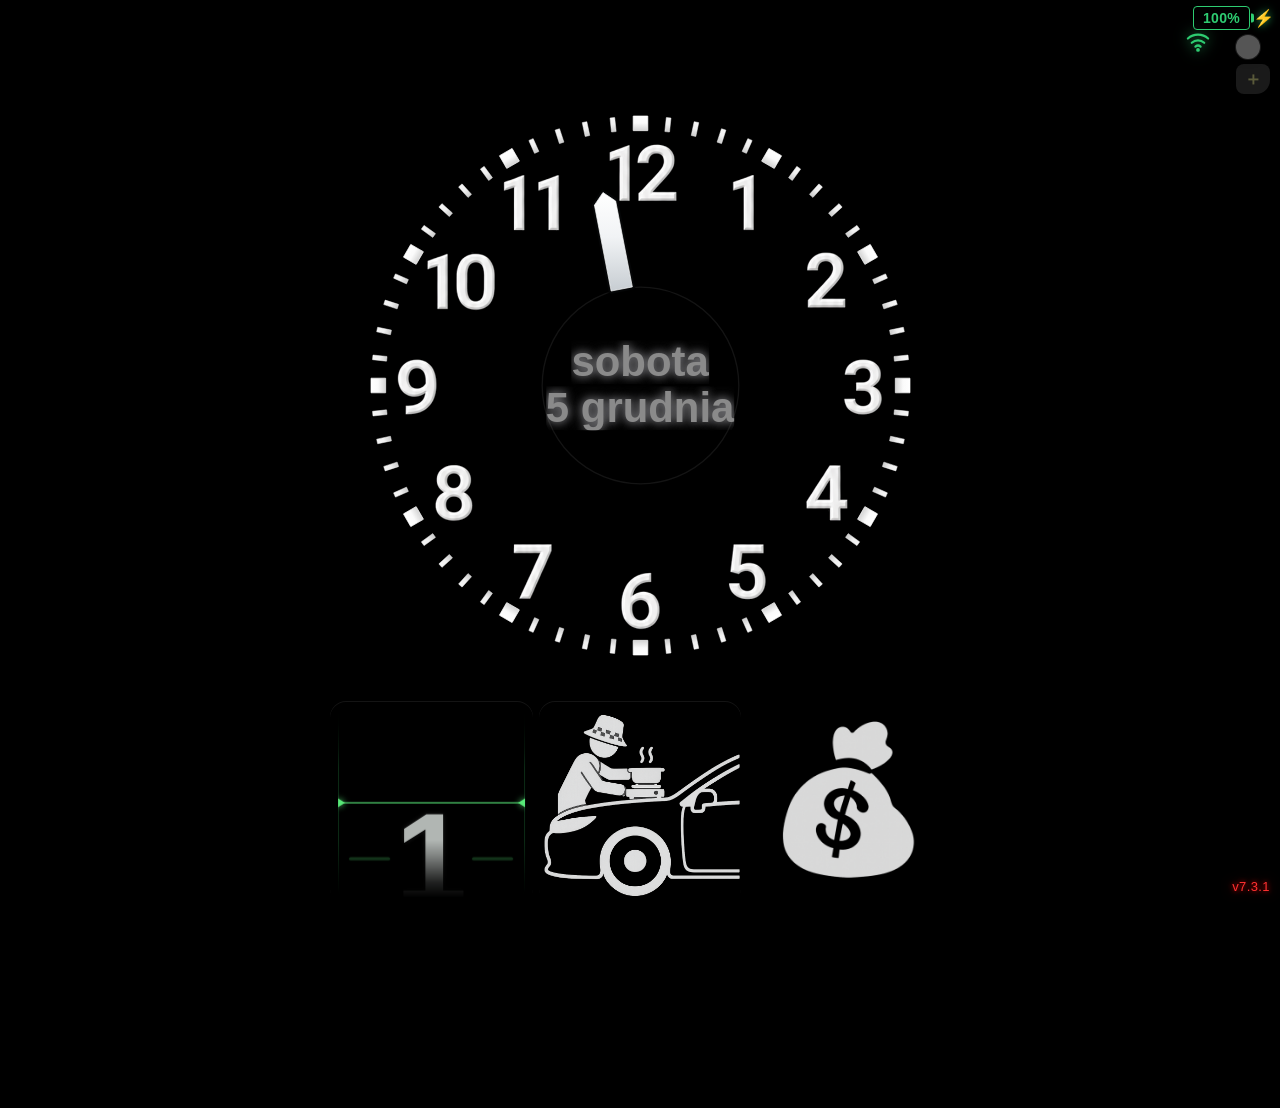
==== commit e623d388: "v7.3.1 include work bridge in Pages artifact and verify its bytes" ====
--- a/index.html
+++ b/index.html
@@ -4,7 +4,7 @@
   <meta charset="UTF-8" />
   <meta name="viewport" content="width=device-width, initial-scale=1.0, maximum-scale=1.0, user-scalable=no" />
   <title>Tarcza czasu pracy</title>
-<!-- v7.3.0: based on a previously developed v:1.28 version created by another AI. -->
+<!-- v7.3.1: based on a previously developed v:1.28 version created by another AI. -->
 
   <!-- PWA -->
   <link rel="manifest" href="manifest.json">
@@ -5884,7 +5884,7 @@
   <div class="overlay" id="overlay"></div>
 
   <button class="install-btn" id="installBtn" type="button">📥 Zainstaluj</button>
-    <div class="version">v7.3.0</div>
+    <div class="version">v7.3.1</div>
 
   <script>
     const LS_KEY = 'tarcza_state_v1';
@@ -14655,7 +14655,7 @@
     // ===== synchronizacja stanu =====
     function appVersionLabel(){
       const el = document.querySelector('.version');
-      return el ? el.textContent.trim() : 'v7.3.0';
+      return el ? el.textContent.trim() : 'v7.3.1';
     }
     const APPSCRIPT_COMPAT_CACHE_MAX_AGE_MS = 24 * 60 * 60 * 1000;
     let appsScriptCompatibilitySessionKey = '';
@@ -17798,6 +17798,6 @@
     // auto-save co minutę
     setInterval(()=>saveState(), 60000);
   </script>
-<script type="module" src="./zp-work-bridge.js?v=7.3.0"></script>
+<script type="module" src="./zp-work-bridge.js?v=7.3.1"></script>
 </body>
 </html>
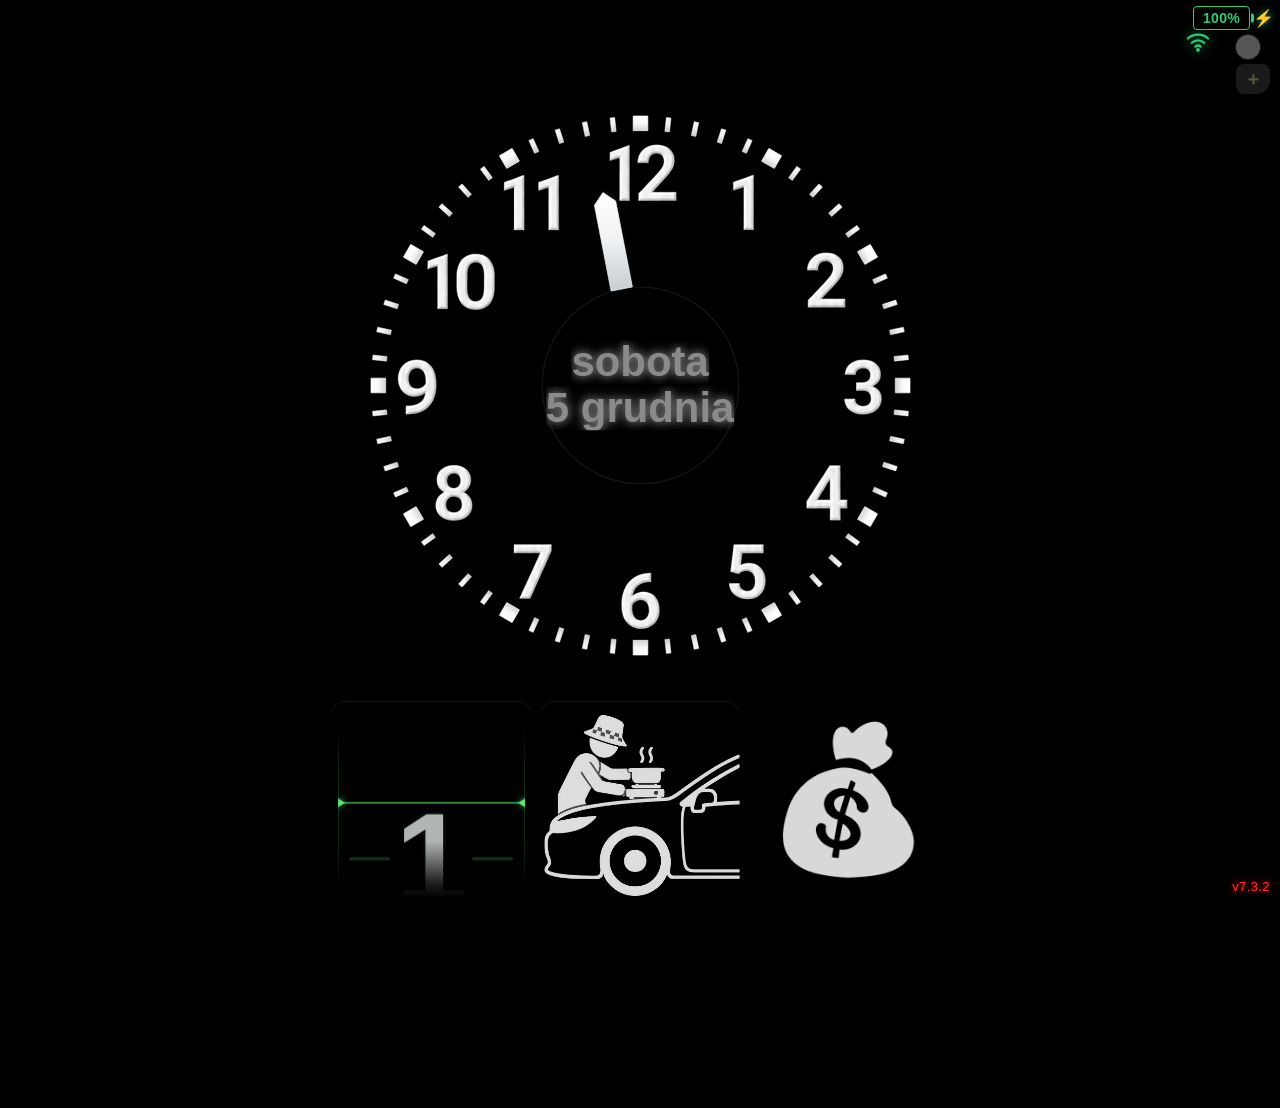
==== commit c303322e: "v7.3.2 remove pairing deadline and use server timestamps" ====
--- a/index.html
+++ b/index.html
@@ -4,7 +4,7 @@
   <meta charset="UTF-8" />
   <meta name="viewport" content="width=device-width, initial-scale=1.0, maximum-scale=1.0, user-scalable=no" />
   <title>Tarcza czasu pracy</title>
-<!-- v7.3.1: based on a previously developed v:1.28 version created by another AI. -->
+<!-- v7.3.2: based on a previously developed v:1.28 version created by another AI. -->
 
   <!-- PWA -->
   <link rel="manifest" href="manifest.json">
@@ -5884,7 +5884,7 @@
   <div class="overlay" id="overlay"></div>
 
   <button class="install-btn" id="installBtn" type="button">📥 Zainstaluj</button>
-    <div class="version">v7.3.1</div>
+    <div class="version">v7.3.2</div>
 
   <script>
     const LS_KEY = 'tarcza_state_v1';
@@ -14655,7 +14655,7 @@
     // ===== synchronizacja stanu =====
     function appVersionLabel(){
       const el = document.querySelector('.version');
-      return el ? el.textContent.trim() : 'v7.3.1';
+      return el ? el.textContent.trim() : 'v7.3.2';
     }
     const APPSCRIPT_COMPAT_CACHE_MAX_AGE_MS = 24 * 60 * 60 * 1000;
     let appsScriptCompatibilitySessionKey = '';
@@ -17798,6 +17798,6 @@
     // auto-save co minutę
     setInterval(()=>saveState(), 60000);
   </script>
-<script type="module" src="./zp-work-bridge.js?v=7.3.1"></script>
+<script type="module" src="./zp-work-bridge.js?v=7.3.2"></script>
 </body>
 </html>
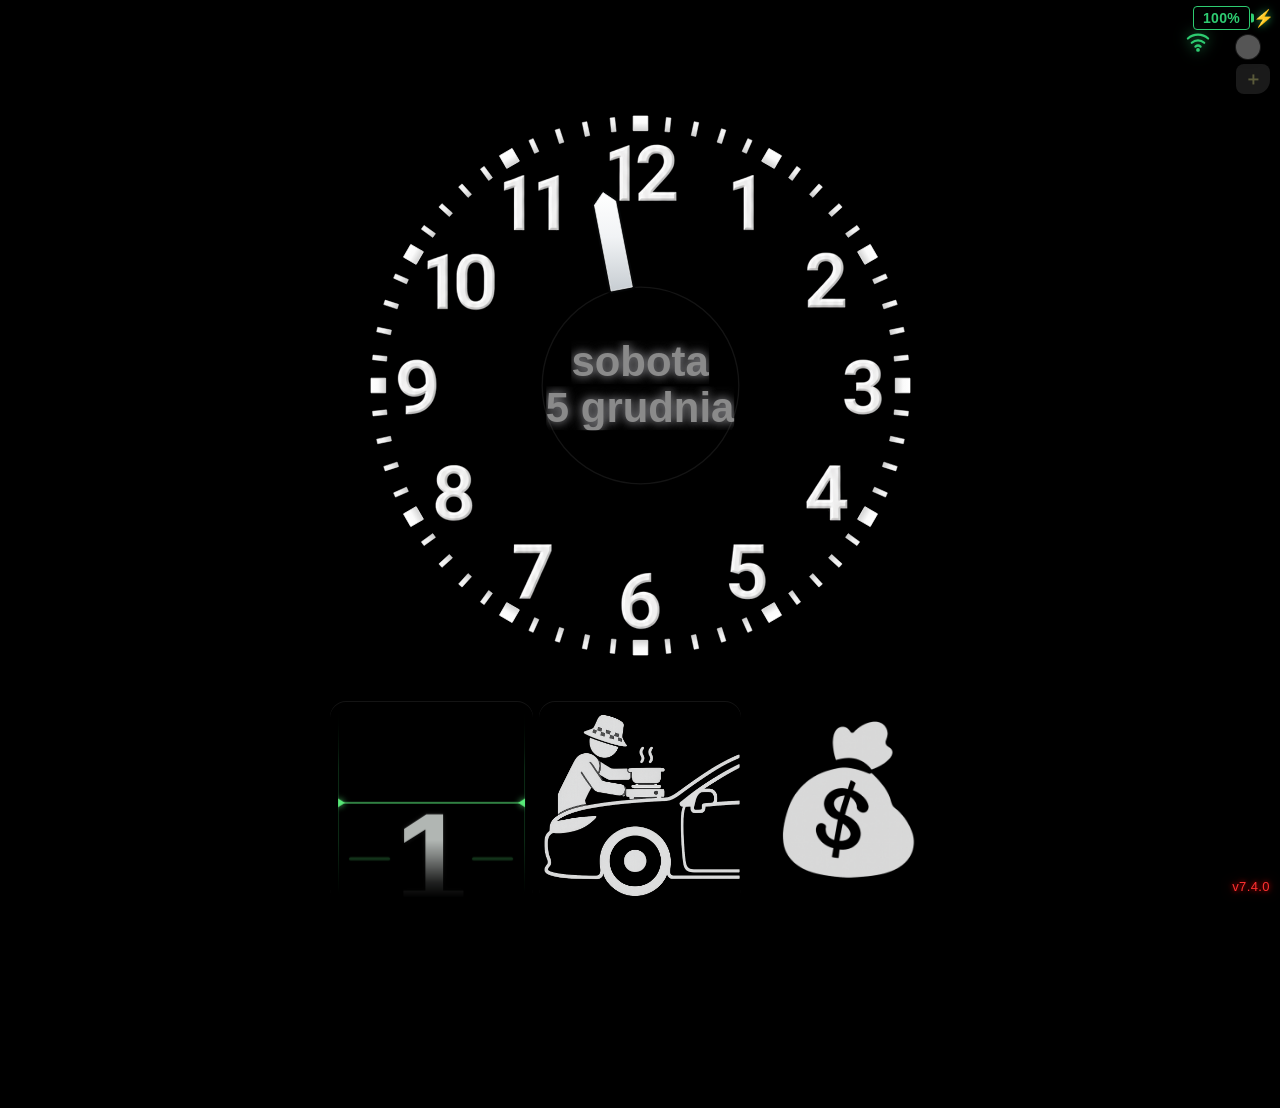
==== commit 4a51a6ad: "feat: add independent occupancy scheduler v7.4.0" ====
--- a/index.html
+++ b/index.html
@@ -4,10 +4,11 @@
   <meta charset="UTF-8" />
   <meta name="viewport" content="width=device-width, initial-scale=1.0, maximum-scale=1.0, user-scalable=no" />
   <title>Tarcza czasu pracy</title>
-<!-- v7.3.2: based on a previously developed v:1.28 version created by another AI. -->
+<!-- v7.4.0: based on a previously developed v:1.28 version created by another AI. -->
 
   <!-- PWA -->
   <link rel="manifest" href="manifest.json">
+  <link rel="stylesheet" href="appointments.css?v=7.4.0">
   <meta name="theme-color" content="#000000">
   <meta name="mobile-web-app-capable" content="yes">
   <meta name="apple-mobile-web-app-capable" content="yes">
@@ -5884,7 +5885,7 @@
   <div class="overlay" id="overlay"></div>
 
   <button class="install-btn" id="installBtn" type="button">📥 Zainstaluj</button>
-    <div class="version">v7.3.2</div>
+    <div class="version">v7.4.0</div>
 
   <script>
     const LS_KEY = 'tarcza_state_v1';
@@ -7482,7 +7483,7 @@
     }
     function isCountdownInteractionBlocked(){
       const endOverlay=document.getElementById('endConfirmOverlay');
-      return !!(endConfirmActive ||
+      return !!(endConfirmActive || (window.TarczaAppointments && window.TarczaAppointments.isOpen()) ||
         (overlay && overlay.classList.contains('show')) ||
         (endOverlay && !endOverlay.classList.contains('hidden')));
     }
@@ -14655,7 +14656,7 @@
     // ===== synchronizacja stanu =====
     function appVersionLabel(){
       const el = document.querySelector('.version');
-      return el ? el.textContent.trim() : 'v7.3.2';
+      return el ? el.textContent.trim() : 'v7.4.0';
     }
     const APPSCRIPT_COMPAT_CACHE_MAX_AGE_MS = 24 * 60 * 60 * 1000;
     let appsScriptCompatibilitySessionKey = '';
@@ -17459,6 +17460,9 @@
       function endP(){
         clearTimeout(pressTimer);
         stopHoldWarning(clockWrap);
+        if(!longFired && !cancelled && Date.now()-pressStarted < 3000 && window.TarczaAppointments){
+          window.TarczaAppointments.open();
+        }
       }
       function cancel(){
         cancelled=true;
@@ -17798,6 +17802,15 @@
     // auto-save co minutę
     setInterval(()=>saveState(), 60000);
   </script>
-<script type="module" src="./zp-work-bridge.js?v=7.3.2"></script>
+<script src="./appointments-core.js?v=7.4.0"></script>
+<script src="./appointments.js?v=7.4.0"></script>
+<script>
+  window.TarczaAppointments.start({
+    getConfig:()=>({ url:localStorage.getItem(LS_APPSCRIPT)||'', pin:localStorage.getItem(LS_SYNC_PIN)||'' }),
+    canOpen:()=>!overlay.classList.contains('show') && !endConfirmActive &&
+      document.getElementById('endConfirmOverlay').classList.contains('hidden')
+  });
+</script>
+<script type="module" src="./zp-work-bridge.js?v=7.4.0"></script>
 </body>
 </html>
--- a/appointments.css
+++ b/appointments.css
@@ -0,0 +1,43 @@
+/* Occupancy scheduler v7.4.0 */
+.appointments-layer{position:absolute;inset:0;width:100%;height:100%;overflow:visible;z-index:31;pointer-events:none}
+.appointments-layer [data-appointment]{cursor:pointer;pointer-events:all}
+.appointments-layer [role=button]:focus-visible circle:first-child{stroke:#ffdb00;stroke-width:3}
+#clockResetZone:focus-visible{outline:2px solid #ffa21c;outline-offset:3px}
+.appointments-dialog{box-sizing:border-box;width:min(94vw,620px);max-height:90dvh;padding:0;border:2px solid #bf1b25;border-radius:18px;background:#fff;color:#b80014;box-shadow:0 18px 65px #0009;font:18px/1.4 Arial,sans-serif;overscroll-behavior:contain}
+.appointments-dialog::backdrop{background:#000a}
+.appointments-content{padding:18px;overflow-wrap:anywhere}
+.appointments-heading{display:flex;align-items:center;justify-content:space-between;gap:8px;font-size:24px;margin-bottom:10px}
+.appointments-dialog button{box-sizing:border-box;min-height:46px;min-width:46px;border:1px solid #bbc0c5;border-radius:10px;padding:10px 13px;background:#f0f2f4;color:#17202a;font:inherit;font-weight:bold;cursor:pointer;touch-action:manipulation}
+.appointments-dialog button:disabled{opacity:.6;cursor:wait}
+.appointments-dialog button:focus-visible,.appointments-dialog input:focus-visible,.appointments-dialog textarea:focus-visible{outline:3px solid #176ac5;outline-offset:2px}
+.appointments-dialog .appointments-red{background:#d91d2c;color:#fff;border-color:#ba1220}
+.appointments-dialog .appointments-green{background:#258c40;color:#fff;border-color:#186b2e}
+.appointments-dialog .appointments-yellow{background:#ffe048;color:#3e2c00;border-color:#b98f00}
+.appointments-actions,.appointments-toolbar{display:flex;gap:12px;align-items:center;justify-content:space-between;margin-top:16px}
+.appointments-actions>button{flex:1;font-size:24px}
+.appointments-toolbar>button{flex:1}
+.appointments-row{display:flex!important;width:100%;text-align:left;flex-direction:column;gap:5px;margin-top:12px;color:#b80014!important;background:#fff7f7!important;border-color:#e9c4c4!important}
+.appointments-row small{font-size:13px;color:#5b4141}
+.appointments-full-text{white-space:pre-wrap;font:700 clamp(21px,5vw,29px)/1.45 Arial,sans-serif;color:#c60018;margin:14px 0}
+.appointments-date{font-weight:bold}
+.appointments-help,.appointments-horizon{font-size:14px;color:#59474a}
+.appointments-status{padding:9px 11px;border-radius:8px;background:#fff1cf;color:#624400;font-size:14px}
+.appointments-status[data-kind=ok]{background:#e4f5e7;color:#155923}
+.appointments-status[data-kind=error],.appointments-error{background:#ffeded;color:#b80014}
+.appointments-error:empty{display:none}
+.appointments-dialog label{display:block;font-weight:bold;margin-top:12px}
+.appointments-dialog input,.appointments-dialog textarea{box-sizing:border-box;width:100%;padding:10px;border:1px solid #c09fa4;border-radius:8px;background:#fff;color:#a40013;font:18px/1.4 Arial,sans-serif}
+.appointments-dialog textarea{resize:vertical;min-height:190px;white-space:pre-wrap}
+.appointments-wheels{display:grid;grid-template-columns:repeat(3,minmax(0,1fr));gap:5px;margin-top:10px}
+.appointments-wheel{min-width:0;margin:0;padding:5px;border:1px solid #ead0d2;border-radius:8px}
+.appointments-wheel legend{font-size:14px;font-weight:bold}
+.appointments-time-columns{display:flex;align-items:center;justify-content:center;gap:2px}
+.appointments-time-columns>div{display:flex;flex-direction:column;align-items:center;min-width:0}
+.appointments-time-columns button{min-width:37px;min-height:44px;padding:5px;font-size:18px}
+.appointments-time-columns output{font-size:23px;font-weight:bold;font-variant-numeric:tabular-nums}
+.appointments-fan{display:flex;flex-direction:column;gap:12px}
+.appointments-fan button{display:flex;flex-direction:column;text-align:left;color:#bc0017;background:#fff0f1;min-height:64px}
+.appointments-conflict{border:2px solid #cf7f00;border-radius:10px;padding:12px;margin:12px 0;color:#5e3600}
+.appointments-conflict pre{white-space:pre-wrap;font:15px/1.4 Arial,sans-serif}
+.appointments-conflict button{width:100%;margin-top:8px;font-size:14px}
+@media(max-width:360px){.appointments-content{padding:12px}.appointments-time-columns button{min-width:32px}.appointments-dialog{width:97vw}.appointments-time-columns output{font-size:20px}}
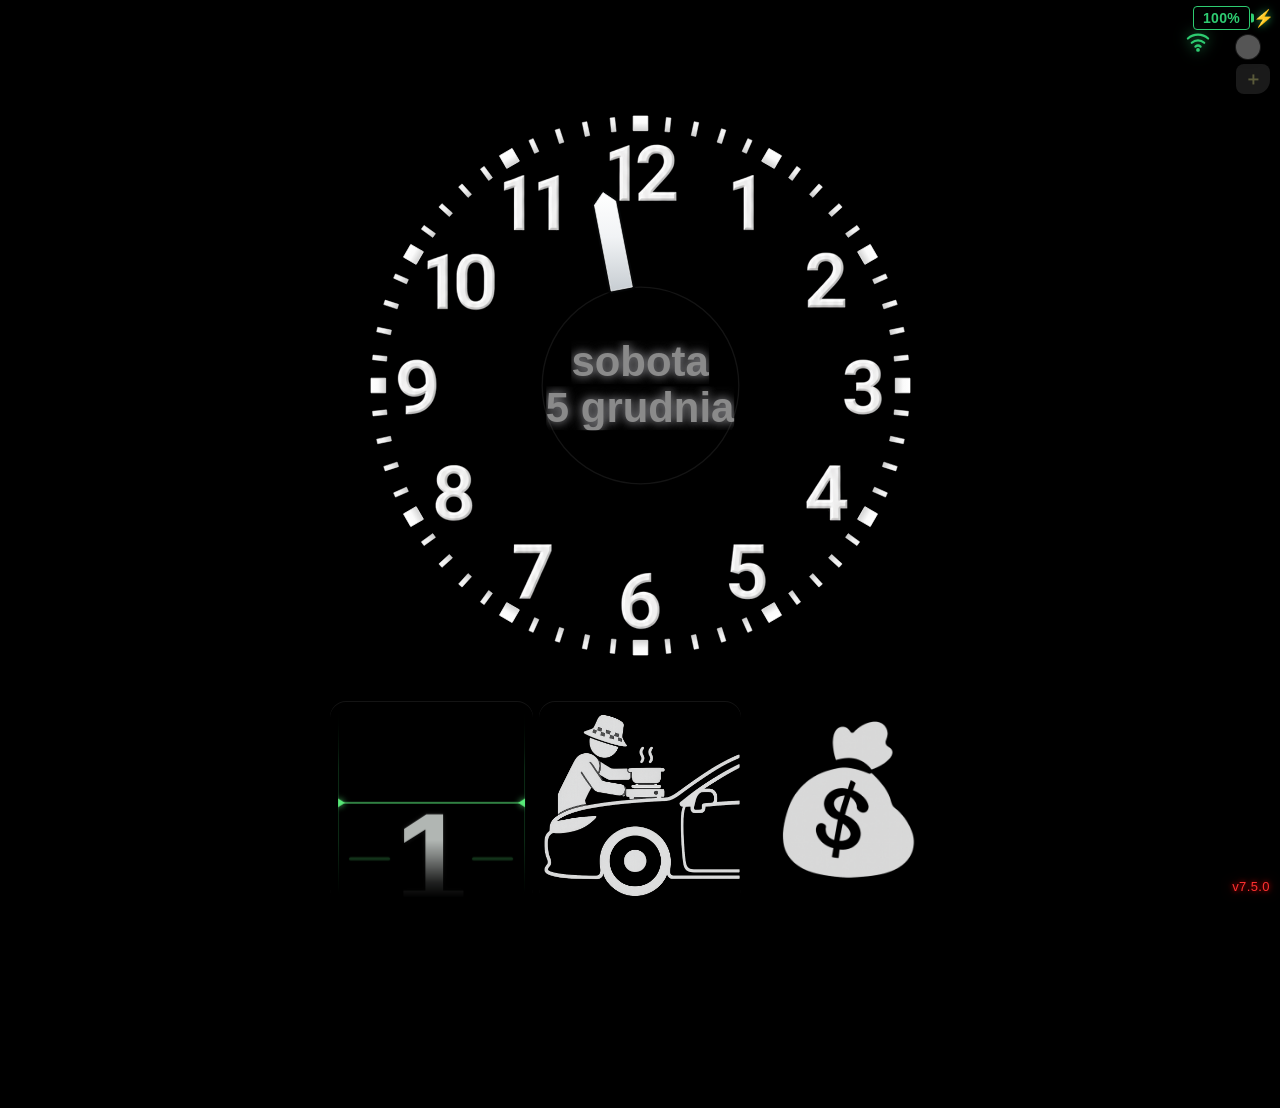
==== commit 328fa508: "feat: add no-hosting Pixel appointment sender v7.5.0" ====
--- a/index.html
+++ b/index.html
@@ -4,11 +4,11 @@
   <meta charset="UTF-8" />
   <meta name="viewport" content="width=device-width, initial-scale=1.0, maximum-scale=1.0, user-scalable=no" />
   <title>Tarcza czasu pracy</title>
-<!-- v7.4.0: based on a previously developed v:1.28 version created by another AI. -->
+<!-- v7.5.0: based on a previously developed v:1.28 version created by another AI. -->
 
   <!-- PWA -->
   <link rel="manifest" href="manifest.json">
-  <link rel="stylesheet" href="appointments.css?v=7.4.0">
+  <link rel="stylesheet" href="appointments.css?v=7.5.0">
   <meta name="theme-color" content="#000000">
   <meta name="mobile-web-app-capable" content="yes">
   <meta name="apple-mobile-web-app-capable" content="yes">
@@ -5885,7 +5885,7 @@
   <div class="overlay" id="overlay"></div>
 
   <button class="install-btn" id="installBtn" type="button">📥 Zainstaluj</button>
-    <div class="version">v7.4.0</div>
+    <div class="version">v7.5.0</div>
 
   <script>
     const LS_KEY = 'tarcza_state_v1';
@@ -14656,7 +14656,7 @@
     // ===== synchronizacja stanu =====
     function appVersionLabel(){
       const el = document.querySelector('.version');
-      return el ? el.textContent.trim() : 'v7.4.0';
+      return el ? el.textContent.trim() : 'v7.5.0';
     }
     const APPSCRIPT_COMPAT_CACHE_MAX_AGE_MS = 24 * 60 * 60 * 1000;
     let appsScriptCompatibilitySessionKey = '';
@@ -17802,8 +17802,8 @@
     // auto-save co minutę
     setInterval(()=>saveState(), 60000);
   </script>
-<script src="./appointments-core.js?v=7.4.0"></script>
-<script src="./appointments.js?v=7.4.0"></script>
+<script src="./appointments-core.js?v=7.5.0"></script>
+<script src="./appointments.js?v=7.5.0"></script>
 <script>
   window.TarczaAppointments.start({
     getConfig:()=>({ url:localStorage.getItem(LS_APPSCRIPT)||'', pin:localStorage.getItem(LS_SYNC_PIN)||'' }),
@@ -17811,6 +17811,6 @@
       document.getElementById('endConfirmOverlay').classList.contains('hidden')
   });
 </script>
-<script type="module" src="./zp-work-bridge.js?v=7.4.0"></script>
+<script type="module" src="./zp-work-bridge.js?v=7.5.0"></script>
 </body>
 </html>
--- a/appointments.css
+++ b/appointments.css
@@ -1,4 +1,4 @@
-/* Occupancy scheduler v7.4.0 */
+/* Occupancy scheduler v7.5.0 */
 .appointments-layer{position:absolute;inset:0;width:100%;height:100%;overflow:visible;z-index:31;pointer-events:none}
 .appointments-layer [data-appointment]{cursor:pointer;pointer-events:all}
 .appointments-layer [role=button]:focus-visible circle:first-child{stroke:#ffdb00;stroke-width:3}
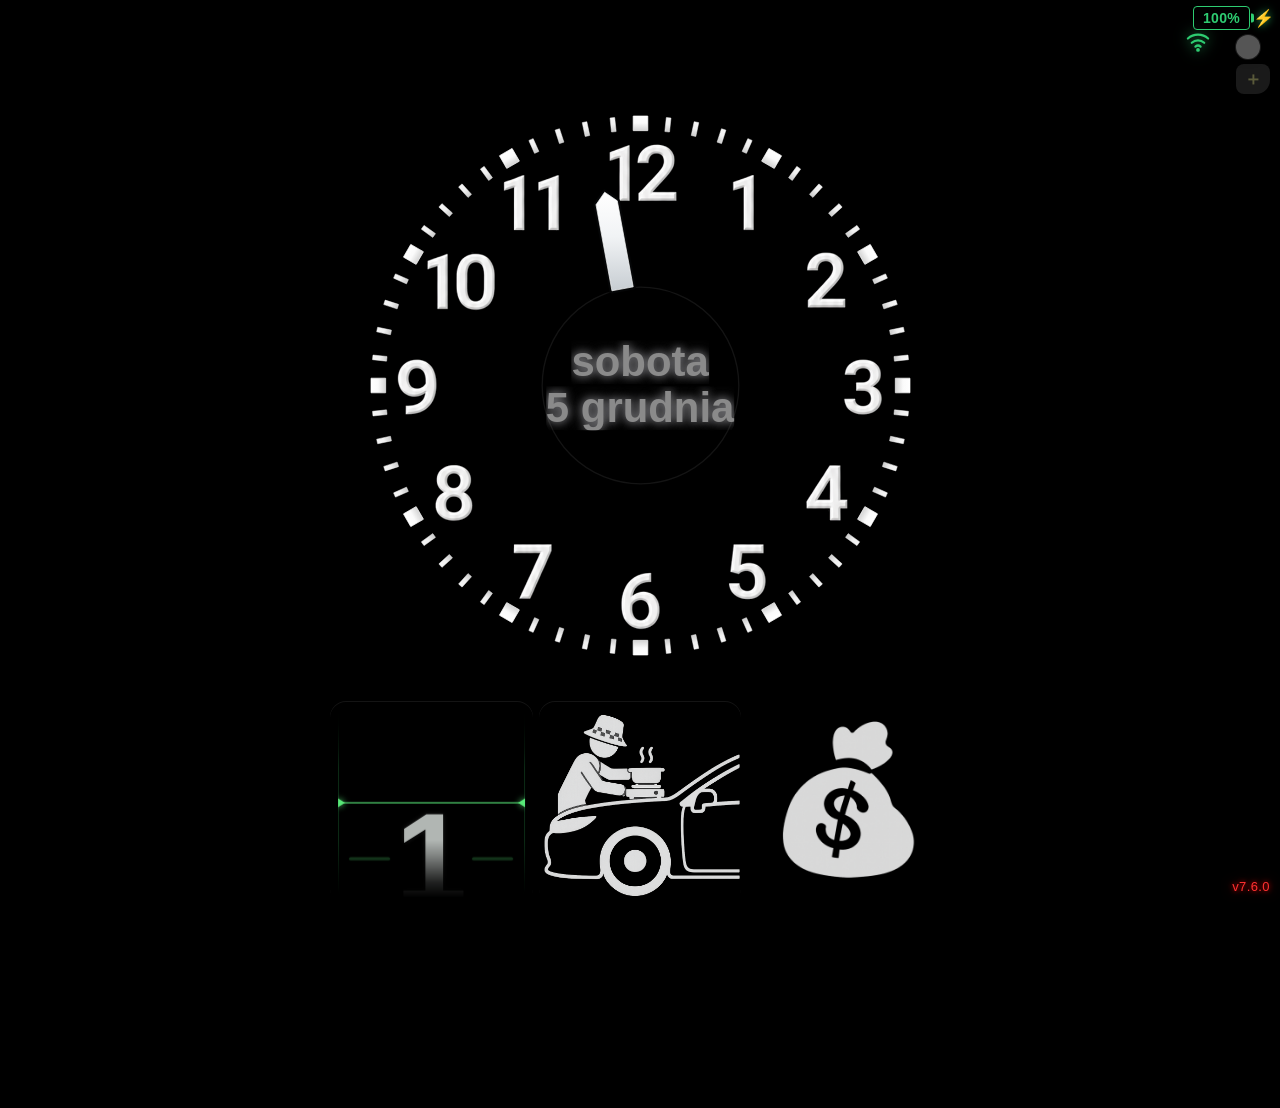
==== commit 91f0db5a: "feat: integrate appointment submission and safe workday refresh v7.6.0" ====
--- a/index.html
+++ b/index.html
@@ -4,11 +4,11 @@
   <meta charset="UTF-8" />
   <meta name="viewport" content="width=device-width, initial-scale=1.0, maximum-scale=1.0, user-scalable=no" />
   <title>Tarcza czasu pracy</title>
-<!-- v7.5.0: based on a previously developed v:1.28 version created by another AI. -->
+<!-- v7.6.0: based on a previously developed v:1.28 version created by another AI. -->
 
   <!-- PWA -->
   <link rel="manifest" href="manifest.json">
-  <link rel="stylesheet" href="appointments.css?v=7.5.0">
+  <link rel="stylesheet" href="appointments.css?v=7.6.0">
   <meta name="theme-color" content="#000000">
   <meta name="mobile-web-app-capable" content="yes">
   <meta name="apple-mobile-web-app-capable" content="yes">
@@ -5885,7 +5885,7 @@
   <div class="overlay" id="overlay"></div>
 
   <button class="install-btn" id="installBtn" type="button">📥 Zainstaluj</button>
-    <div class="version">v7.5.0</div>
+    <div class="version">v7.6.0</div>
 
   <script>
     const LS_KEY = 'tarcza_state_v1';
@@ -6665,6 +6665,7 @@
       throw error;
     }
     async function sendSharedDataChanges(cfg, changes){
+      if(appointmentTransferInProgress()) throw new Error('appointment transfer active');
       const requestId = createSharedWriteRequestId();
       await fetch(cfg.url, {
         method:'POST',
@@ -14557,12 +14558,14 @@
       return 'missing';
     }
     async function doExport(url, payloadOverride, options={}){
+      if(appointmentTransferInProgress()) return false;
       const payload = payloadOverride || buildDailyExportPayload();
       const compatible = await ensureAppsScriptCompatibility(url, {
         notify:options.compatibilityNotify !== false,
         promptForPin:options.compatibilityNotify !== false
       });
       if(!compatible) return false;
+      if(appointmentTransferInProgress()) return false;
       markDailyExportAttempt(payload);
       if(isCurrentPostWorkPayload(payload)){
         setPostWorkVerificationState('export', 'busy', { payload, message:'Wysyłam i sprawdzam eksport dniówki.' });
@@ -14656,7 +14659,7 @@
     // ===== synchronizacja stanu =====
     function appVersionLabel(){
       const el = document.querySelector('.version');
-      return el ? el.textContent.trim() : 'v7.5.0';
+      return el ? el.textContent.trim() : 'v7.6.0';
     }
     const APPSCRIPT_COMPAT_CACHE_MAX_AGE_MS = 24 * 60 * 60 * 1000;
     let appsScriptCompatibilitySessionKey = '';
@@ -15194,6 +15197,7 @@
       });
     }
     function sendSyncPayload(cfg, snapshot, keepalive){
+      if(appointmentTransferInProgress()) return Promise.reject(new Error('appointment transfer active'));
       return fetch(cfg.url, {
         method:'POST',
         mode:'no-cors',
@@ -16846,7 +16850,49 @@
       syncWorkWakeLock();
     }
 
+    // v7.6.0: appointment submission never uploads a workday, report or shared-data change.
+    function appointmentTransferInProgress(){
+      return !!(window.TarczaAppointments && window.TarczaAppointments.isTransferring());
+    }
+    async function refreshWorkdayAfterAppointment(){
+      if(autoSyncBusy || manualSyncBusy || overlay.classList.contains('show') || window.TarczaAppointments.isOpen()) return 'deferred';
+      const cfg = { url:localStorage.getItem(LS_APPSCRIPT)||'', pin:localStorage.getItem(LS_SYNC_PIN)||'', deviceId:getDeviceId() };
+      if(!cfg.url || !cfg.pin) return 'skipped';
+      // A stale but clean phone is the normal case. Genuine local edits are preserved silently.
+      if(hasUnuploadedLocalChanges() || hasPendingDailyExport()) return 'skipped';
+      autoSyncBusy = true;
+      const originalState = currentComparableStateString(), originalChange = getLastLocalChangeAt();
+      try{
+        const list = await fetchSyncList(cfg);
+        if(!list || !list.ok) throw new Error('syncList failed');
+        const candidate = findNewestOtherSnapshot(list.snapshots || [], cfg.deviceId);
+        const localChange = Math.max(originalChange, Number(localStorage.getItem(LS_LAST_SEEN_CLOUD_CHANGE_AT) || 0));
+        if(!candidate || Number(candidate.lastLocalChangeAt || candidate.savedAtMs || 0) <= localChange) return 'unchanged';
+        const loaded = await jsonpRequest(cfg.url, { action:'syncLoad', pin:cfg.pin, id:candidate.id });
+        const snapshot = loaded && loaded.snapshot;
+        if(!loaded || !loaded.ok || !snapshot || String(snapshot.syncId || snapshot.id) !== candidate.id ||
+           !snapshot.state || !snapshot.persist) throw new Error('syncLoad failed');
+        if(Number(snapshot.lastLocalChangeAt || snapshot.savedAtMs || 0) <= localChange) return 'unchanged';
+        let shared = null;
+        try { shared = prepareSharedDataMerge(await fetchSharedData(cfg)); } catch { /* Workday download remains independent. */ }
+        // Recheck after all awaits: never overwrite edits made while the download was in flight.
+        if(hasUnuploadedLocalChanges() || getLastLocalChangeAt() !== originalChange || currentComparableStateString() !== originalState ||
+           overlay.classList.contains('show') || window.TarczaAppointments.isOpen()) return 'deferred';
+        applySyncSnapshot(snapshot);
+        if(shared && !shared.conflicts.length && !shared.changes.length){
+          applyMergedSharedData(shared.result);
+          saveSharedDataBase(shared.remote);
+          saveSharedDataConflicts([]);
+          markSharedDataVerified();
+          clearLocalSyncDirty(snapshot);
+        }
+        markCloudSeen(snapshot);
+        setDownloadedSyncIndicatorClean();
+        return 'applied';
+      } finally { autoSyncBusy = false; }
+    }
     async function autoSyncCheckOnForeground(reason){
+      if(appointmentTransferInProgress()) return;
       if(autoSyncBusy) return;
       const now = Date.now();
       if(now - lastAutoSyncForegroundCheckAt < 2000) return;
@@ -16942,6 +16988,7 @@
     }
 
     async function performScheduledAutoSyncUpload(reason, keepalive, options={}){
+      if(appointmentTransferInProgress()) return;
       const forceFinalSync = shouldForceFinalSync(reason, options);
       clearAutoSyncSchedule(false);
       if(forceFinalSync) autoSyncForcedFinalSyncActive = true;
@@ -17122,6 +17169,7 @@
     }
 
     async function autoSyncUploadOnHide(reason){
+      if(appointmentTransferInProgress()) return;
       if(autoSyncBusy || !isAutoSyncEnabled()) return;
       const cfg = getAutoSyncConfig();
       if(!cfg) return;
@@ -17802,15 +17850,17 @@
     // auto-save co minutę
     setInterval(()=>saveState(), 60000);
   </script>
-<script src="./appointments-core.js?v=7.5.0"></script>
-<script src="./appointments.js?v=7.5.0"></script>
+<script src="./appointments-core.js?v=7.6.0"></script>
+<script src="./appointments-paste.js?v=7.6.0"></script>
+<script src="./appointments.js?v=7.6.0"></script>
 <script>
   window.TarczaAppointments.start({
     getConfig:()=>({ url:localStorage.getItem(LS_APPSCRIPT)||'', pin:localStorage.getItem(LS_SYNC_PIN)||'' }),
+    refreshWorkday:refreshWorkdayAfterAppointment,
     canOpen:()=>!overlay.classList.contains('show') && !endConfirmActive &&
       document.getElementById('endConfirmOverlay').classList.contains('hidden')
   });
 </script>
-<script type="module" src="./zp-work-bridge.js?v=7.5.0"></script>
+<script type="module" src="./zp-work-bridge.js?v=7.6.0"></script>
 </body>
 </html>
--- a/appointments.css
+++ b/appointments.css
@@ -1,4 +1,8 @@
-/* Occupancy scheduler v7.5.0 */
+/* Occupancy scheduler v7.6.0 */
+.appointments-dialog .appointments-submit-new{display:block;width:100%;min-height:64px;font-size:25px;margin:14px 0}
+.appointment-pickup-label[data-delivery=sending]{fill:#ffe048;animation:appointment-delivery-blink 1s steps(1,end) infinite}
+.appointment-pickup-label[data-delivery=error]{fill:#ff2727;animation:appointment-delivery-blink 1s steps(1,end) infinite}
+@keyframes appointment-delivery-blink{0%,100%{opacity:1}50%{opacity:.2}}
 .appointments-layer{position:absolute;inset:0;width:100%;height:100%;overflow:visible;z-index:31;pointer-events:none}
 .appointments-layer [data-appointment]{cursor:pointer;pointer-events:all}
 .appointments-layer [role=button]:focus-visible circle:first-child{stroke:#ffdb00;stroke-width:3}
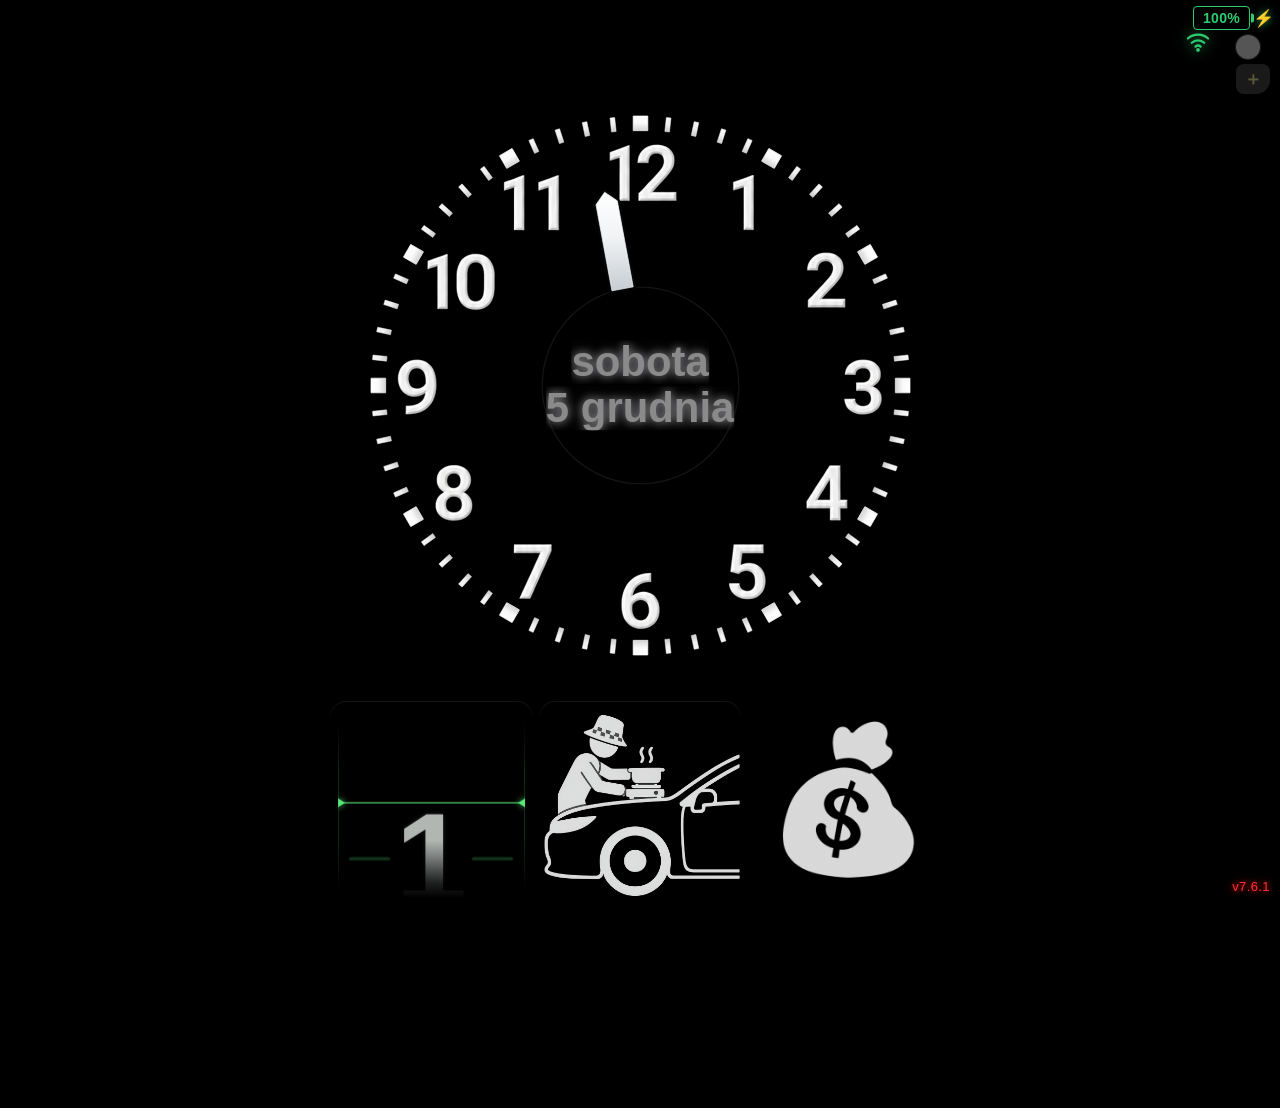
==== commit c185c07c: "fix: compact appointment times and add boundary dots v7.6.1" ====
--- a/index.html
+++ b/index.html
@@ -4,11 +4,11 @@
   <meta charset="UTF-8" />
   <meta name="viewport" content="width=device-width, initial-scale=1.0, maximum-scale=1.0, user-scalable=no" />
   <title>Tarcza czasu pracy</title>
-<!-- v7.6.0: based on a previously developed v:1.28 version created by another AI. -->
+<!-- v7.6.1: based on a previously developed v:1.28 version created by another AI. -->
 
   <!-- PWA -->
   <link rel="manifest" href="manifest.json">
-  <link rel="stylesheet" href="appointments.css?v=7.6.0">
+  <link rel="stylesheet" href="appointments.css?v=7.6.1">
   <meta name="theme-color" content="#000000">
   <meta name="mobile-web-app-capable" content="yes">
   <meta name="apple-mobile-web-app-capable" content="yes">
@@ -5885,7 +5885,7 @@
   <div class="overlay" id="overlay"></div>
 
   <button class="install-btn" id="installBtn" type="button">📥 Zainstaluj</button>
-    <div class="version">v7.6.0</div>
+    <div class="version">v7.6.1</div>
 
   <script>
     const LS_KEY = 'tarcza_state_v1';
@@ -14659,7 +14659,7 @@
     // ===== synchronizacja stanu =====
     function appVersionLabel(){
       const el = document.querySelector('.version');
-      return el ? el.textContent.trim() : 'v7.6.0';
+      return el ? el.textContent.trim() : 'v7.6.1';
     }
     const APPSCRIPT_COMPAT_CACHE_MAX_AGE_MS = 24 * 60 * 60 * 1000;
     let appsScriptCompatibilitySessionKey = '';
@@ -16850,7 +16850,7 @@
       syncWorkWakeLock();
     }
 
-    // v7.6.0: appointment submission never uploads a workday, report or shared-data change.
+    // v7.6.1: appointment submission never uploads a workday, report or shared-data change.
     function appointmentTransferInProgress(){
       return !!(window.TarczaAppointments && window.TarczaAppointments.isTransferring());
     }
@@ -17850,9 +17850,9 @@
     // auto-save co minutę
     setInterval(()=>saveState(), 60000);
   </script>
-<script src="./appointments-core.js?v=7.6.0"></script>
-<script src="./appointments-paste.js?v=7.6.0"></script>
-<script src="./appointments.js?v=7.6.0"></script>
+<script src="./appointments-core.js?v=7.6.1"></script>
+<script src="./appointments-paste.js?v=7.6.1"></script>
+<script src="./appointments.js?v=7.6.1"></script>
 <script>
   window.TarczaAppointments.start({
     getConfig:()=>({ url:localStorage.getItem(LS_APPSCRIPT)||'', pin:localStorage.getItem(LS_SYNC_PIN)||'' }),
@@ -17861,6 +17861,6 @@
       document.getElementById('endConfirmOverlay').classList.contains('hidden')
   });
 </script>
-<script type="module" src="./zp-work-bridge.js?v=7.6.0"></script>
+<script type="module" src="./zp-work-bridge.js?v=7.6.1"></script>
 </body>
 </html>
--- a/appointments.css
+++ b/appointments.css
@@ -1,4 +1,4 @@
-/* Occupancy scheduler v7.6.0 */
+/* Occupancy scheduler v7.6.1 */
 .appointments-dialog .appointments-submit-new{display:block;width:100%;min-height:64px;font-size:25px;margin:14px 0}
 .appointment-pickup-label[data-delivery=sending]{fill:#ffe048;animation:appointment-delivery-blink 1s steps(1,end) infinite}
 .appointment-pickup-label[data-delivery=error]{fill:#ff2727;animation:appointment-delivery-blink 1s steps(1,end) infinite}
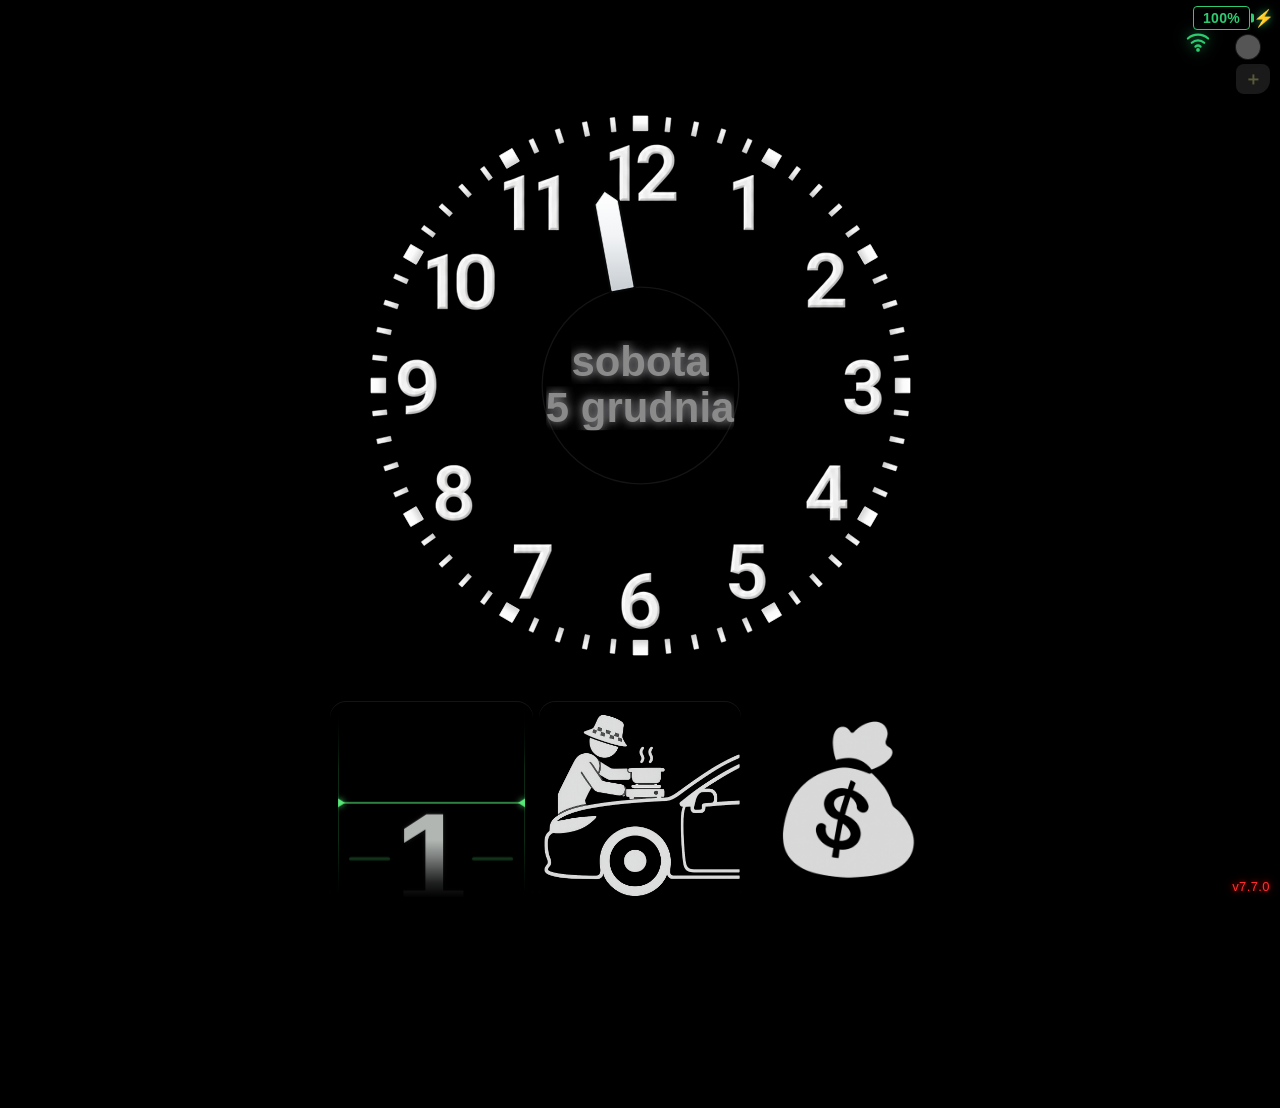
==== commit 0ec5bff0: "feat: add iTaxi identity and selected whole-zloty input in v7.7.0" ====
--- a/index.html
+++ b/index.html
@@ -4,11 +4,11 @@
   <meta charset="UTF-8" />
   <meta name="viewport" content="width=device-width, initial-scale=1.0, maximum-scale=1.0, user-scalable=no" />
   <title>Tarcza czasu pracy</title>
-<!-- v7.6.1: based on a previously developed v:1.28 version created by another AI. -->
+<!-- v7.7.0: based on a previously developed v:1.28 version created by another AI. -->
 
   <!-- PWA -->
   <link rel="manifest" href="manifest.json">
-  <link rel="stylesheet" href="appointments.css?v=7.6.1">
+  <link rel="stylesheet" href="appointments.css?v=7.7.0">
   <meta name="theme-color" content="#000000">
   <meta name="mobile-web-app-capable" content="yes">
   <meta name="apple-mobile-web-app-capable" content="yes">
@@ -5885,7 +5885,7 @@
   <div class="overlay" id="overlay"></div>
 
   <button class="install-btn" id="installBtn" type="button">📥 Zainstaluj</button>
-    <div class="version">v7.6.1</div>
+    <div class="version">v7.7.0</div>
 
   <script>
     const LS_KEY = 'tarcza_state_v1';
@@ -5928,7 +5928,7 @@
       { key:'freenow', label:'FREENOW', bg:'#000000', fg:'#ff3838' },
       { key:'agap',    label:'AGAP',    bg:'#ff8a0a', fg:'#000000' },
       { key:'tip',     label:'NAPIWEK', bg:'#9adf9a', fg:'#0d3b0d' },
-      { key:'other',   label:'INNE',    bg:'#555555', fg:'#ffffff' },
+      { key:'other',   label:'iTaxi',   bg:'#fff52d', fg:'#000000' },
       { key:'swinka',  label:'ŚWINKA',  bg:'#f7a7c7', fg:'#2b0715' }
     ];
     const DISPLAY_TOTAL_EXCLUDED_PROVIDER_KEYS = new Set(['swinka']);
@@ -12079,13 +12079,25 @@
       const z=Math.trunc((g || 0)/100);
       return String(z).replace(/\B(?=(\d{3})+(?!\d))/g, ' ');
     }
+    // Manual entry only. Persisted and AI-imported amounts remain integer groszy, including historical fractions.
+    function manualAmountScale(provider){
+      return ['taxi','priv','agap','tip','other'].includes(provider) ? 100 : 1;
+    }
+    function providerImageSource(provider){
+      return provider==='other' ? 'Photos/itaxi.png' : `Photos/${provider}.png`;
+    }
+    function manualAmountCursor(value,provider){
+      const text=formatAmountDisplay(value);
+      if(manualAmountScale(provider)!==100) return inlineCursorHtml(text,true);
+      const comma=text.lastIndexOf(',');
+      return `${inlineCursorHtml(text.slice(0,comma),true)}${escapeHtml(text.slice(comma))}`;
+    }
     function keypadAmountValue(){
-      const raw = parseInt(keypadRaw || '0', 10);
+      const raw = parseInt(keypadRaw || '0', 10)*manualAmountScale(keypadContext && keypadContext.provider);
       return keypadAmountNegative ? -raw : raw;
     }
     function keypadAmountDisplay(){
-      const value = parseInt(keypadRaw || '0', 10);
-      return keypadAmountNegative ? '-' + formatAmountDisplay(value) : formatAmountDisplay(value);
+      return formatAmountDisplay(keypadAmountValue());
     }
     function openMoneyPanelLegacy(){
       let rows='';
@@ -12110,7 +12122,7 @@
         const v=revenues[p.key]||0;
         const filled = v !== 0;
         const disp=filled?formatAmountDisplay(v):'—';
-        const imgSrc = `Photos/${p.key}.png`;
+        const imgSrc = providerImageSource(p.key);
         rows += `
           <div class="provider-row ${filled?'provider-filled':'provider-empty'}">
             <button class="prov-btn ${filled?'filled':'empty'}" data-prov="${p.key}" style="background:${p.bg};color:${p.fg};">
@@ -12419,7 +12431,7 @@
     }
     function moneyDraftInputValue(){
       if(!moneyPanelDraft) return 0;
-      const value=parseInt(moneyPanelDraft.inputRaw||'0',10)||0;
+      const value=(parseInt(moneyPanelDraft.inputRaw||'0',10)||0)*manualAmountScale(moneyPanelDraft.activeProvider);
       return moneyPanelDraft.negative ? -value : value;
     }
     function applyMoneyDraftInput(){
@@ -12462,12 +12474,9 @@
       const active=draft.activeProvider===key;
       const value=draft.values[key]||0;
       if(active && draft.mode==='add' && draft.editBase!==0 && (draft.inputRaw || draft.negative)){
-        return inlineCursorHtml(
-          `${formatAmountDisplay(draft.editBase)} + ${formatAmountDisplay(moneyDraftInputValue())}`,
-          true
-        );
-      }
-      if(active) return inlineCursorHtml(formatAmountDisplay(value),true);
+        return `${escapeHtml(formatAmountDisplay(draft.editBase))} + ${manualAmountCursor(moneyDraftInputValue(),key)}`;
+      }
+      if(active) return manualAmountCursor(value,key);
       return value!==0 ? formatAmountDisplay(value) : '&mdash;';
     }
     function moneyCounterDraftProp(target,suffix){
@@ -12694,7 +12703,7 @@
         const value=moneyPanelDraft.values[p.key]||0;
         const filled=value!==0;
         const active=moneyPanelDraft.activeProvider===p.key;
-        const imgSrc=`Photos/${p.key}.png`;
+        const imgSrc=providerImageSource(p.key);
         const providerControl = p.key==='swinka'
           ? `<div class="prov-btn swinka-provider-control ${filled?'filled':'empty'}" style="background:${p.bg};color:${p.fg};" role="group" aria-label="${p.label}">
               <div class="swinka-provider-main" data-provider-select="${p.key}" role="button" tabindex="0">
@@ -12830,7 +12839,7 @@
       if(normalized==='freenow' || normalized==='free now') return { kind:'provider', key:'freenow', label:'FREENOW' };
       if(normalized==='agap') return { kind:'provider', key:'agap', label:'AGAP' };
       if(normalized==='tip' || normalized==='tips' || normalized==='napiwek') return { kind:'provider', key:'tip', label:'NAPIWEK' };
-      if(normalized==='inne') return { kind:'provider', key:'other', label:'INNE' };
+      if(normalized==='inne' || normalized==='itaxi' || normalized==='i taxi') return { kind:'provider', key:'other', label:'iTaxi' };
       if(normalized==='swinka') return { kind:'provider', key:'swinka', label:'ŚWINKA' };
       if(normalized==='km priv') return { kind:'privKm', key:'privKm', label:'km PRIV' };
       if(normalized==='licznik' || normalized==='licznik end' || normalized==='licznik koncowy'){
@@ -12882,7 +12891,7 @@
         .trim();
       if(!text) throw new Error('Wklej dane przygotowane przez AI.');
 
-      const labelPattern='licznik(?:\\s+(?:end|końcowy|koncowy))?|km\\s*priv|free\\s*now|freenow|napiwek|tips?|świnka|swinka|uber|bolt|taxi|priv|agap|inne';
+      const labelPattern='licznik(?:\\s+(?:end|końcowy|koncowy))?|km\\s*priv|free\\s*now|freenow|napiwek|tips?|świnka|swinka|uber|bolt|i\\s*taxi|taxi|priv|agap|inne';
       const labelRegex=new RegExp(`(^|[\\s;])(${labelPattern})(?=\\s*(?::|=)?\\s*[+-]?\\d)`,'gimu');
       const matches=Array.from(text.matchAll(labelRegex));
       if(!matches.length){
@@ -13098,7 +13107,7 @@
       let src='';
       let square=false;
       if(conflict.kind==='provider' && PROVIDERS.some(provider=>provider.key===conflict.key)){
-        src=`Photos/${conflict.key}.png`;
+        src=providerImageSource(conflict.key);
       } else if(conflict.kind==='endOdometer' || conflict.kind==='privKm'){
         src='Photos/licznik.png';
         square=true;
@@ -14659,7 +14668,7 @@
     // ===== synchronizacja stanu =====
     function appVersionLabel(){
       const el = document.querySelector('.version');
-      return el ? el.textContent.trim() : 'v7.6.1';
+      return el ? el.textContent.trim() : 'v7.7.0';
     }
     const APPSCRIPT_COMPAT_CACHE_MAX_AGE_MS = 24 * 60 * 60 * 1000;
     let appsScriptCompatibilitySessionKey = '';
@@ -16850,7 +16859,7 @@
       syncWorkWakeLock();
     }
 
-    // v7.6.1: appointment submission never uploads a workday, report or shared-data change.
+    // v7.7.0: appointment submission never uploads a workday, report or shared-data change.
     function appointmentTransferInProgress(){
       return !!(window.TarczaAppointments && window.TarczaAppointments.isTransferring());
     }
@@ -17850,9 +17859,9 @@
     // auto-save co minutę
     setInterval(()=>saveState(), 60000);
   </script>
-<script src="./appointments-core.js?v=7.6.1"></script>
-<script src="./appointments-paste.js?v=7.6.1"></script>
-<script src="./appointments.js?v=7.6.1"></script>
+<script src="./appointments-core.js?v=7.7.0"></script>
+<script src="./appointments-paste.js?v=7.7.0"></script>
+<script src="./appointments.js?v=7.7.0"></script>
 <script>
   window.TarczaAppointments.start({
     getConfig:()=>({ url:localStorage.getItem(LS_APPSCRIPT)||'', pin:localStorage.getItem(LS_SYNC_PIN)||'' }),
@@ -17861,6 +17870,6 @@
       document.getElementById('endConfirmOverlay').classList.contains('hidden')
   });
 </script>
-<script type="module" src="./zp-work-bridge.js?v=7.6.1"></script>
+<script type="module" src="./zp-work-bridge.js?v=7.7.0"></script>
 </body>
 </html>
--- a/appointments.css
+++ b/appointments.css
@@ -1,4 +1,4 @@
-/* Occupancy scheduler v7.6.1 */
+/* Occupancy scheduler v7.7.0 */
 .appointments-dialog .appointments-submit-new{display:block;width:100%;min-height:64px;font-size:25px;margin:14px 0}
 .appointment-pickup-label[data-delivery=sending]{fill:#ffe048;animation:appointment-delivery-blink 1s steps(1,end) infinite}
 .appointment-pickup-label[data-delivery=error]{fill:#ff2727;animation:appointment-delivery-blink 1s steps(1,end) infinite}
